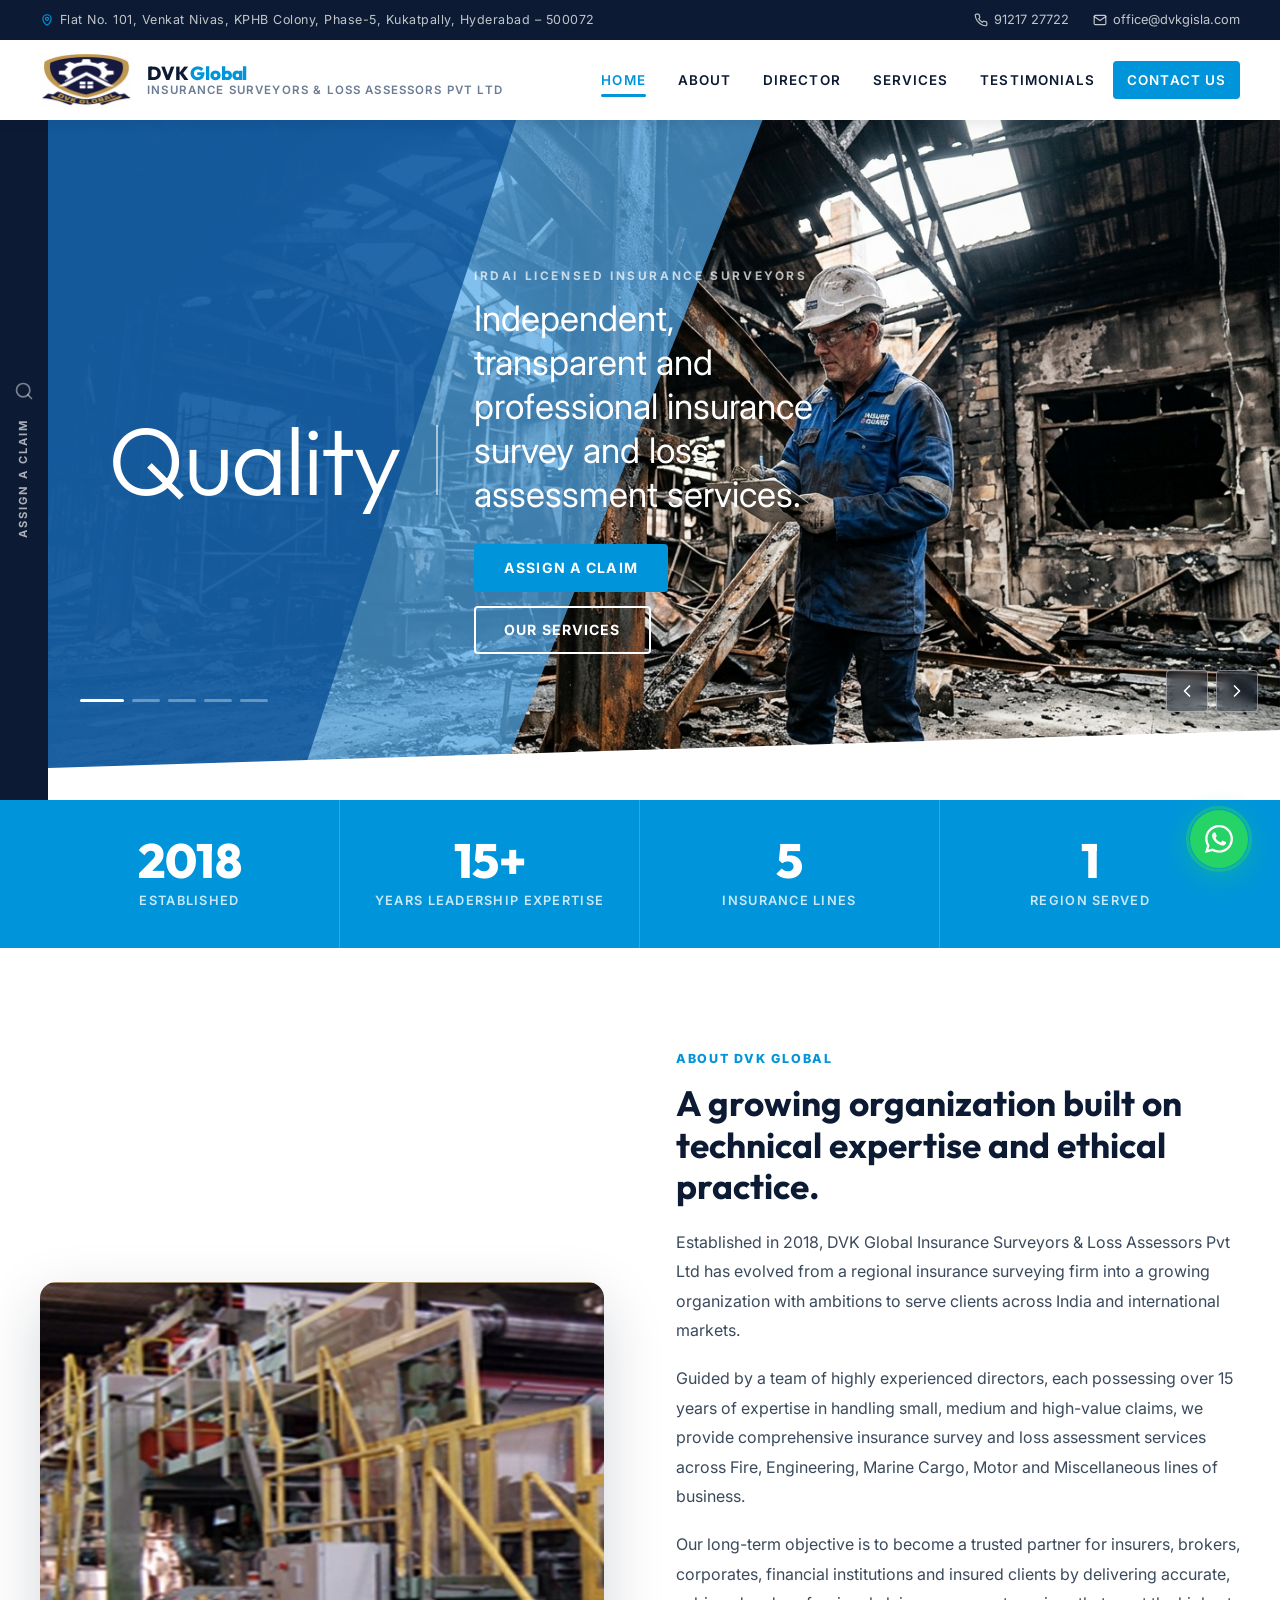
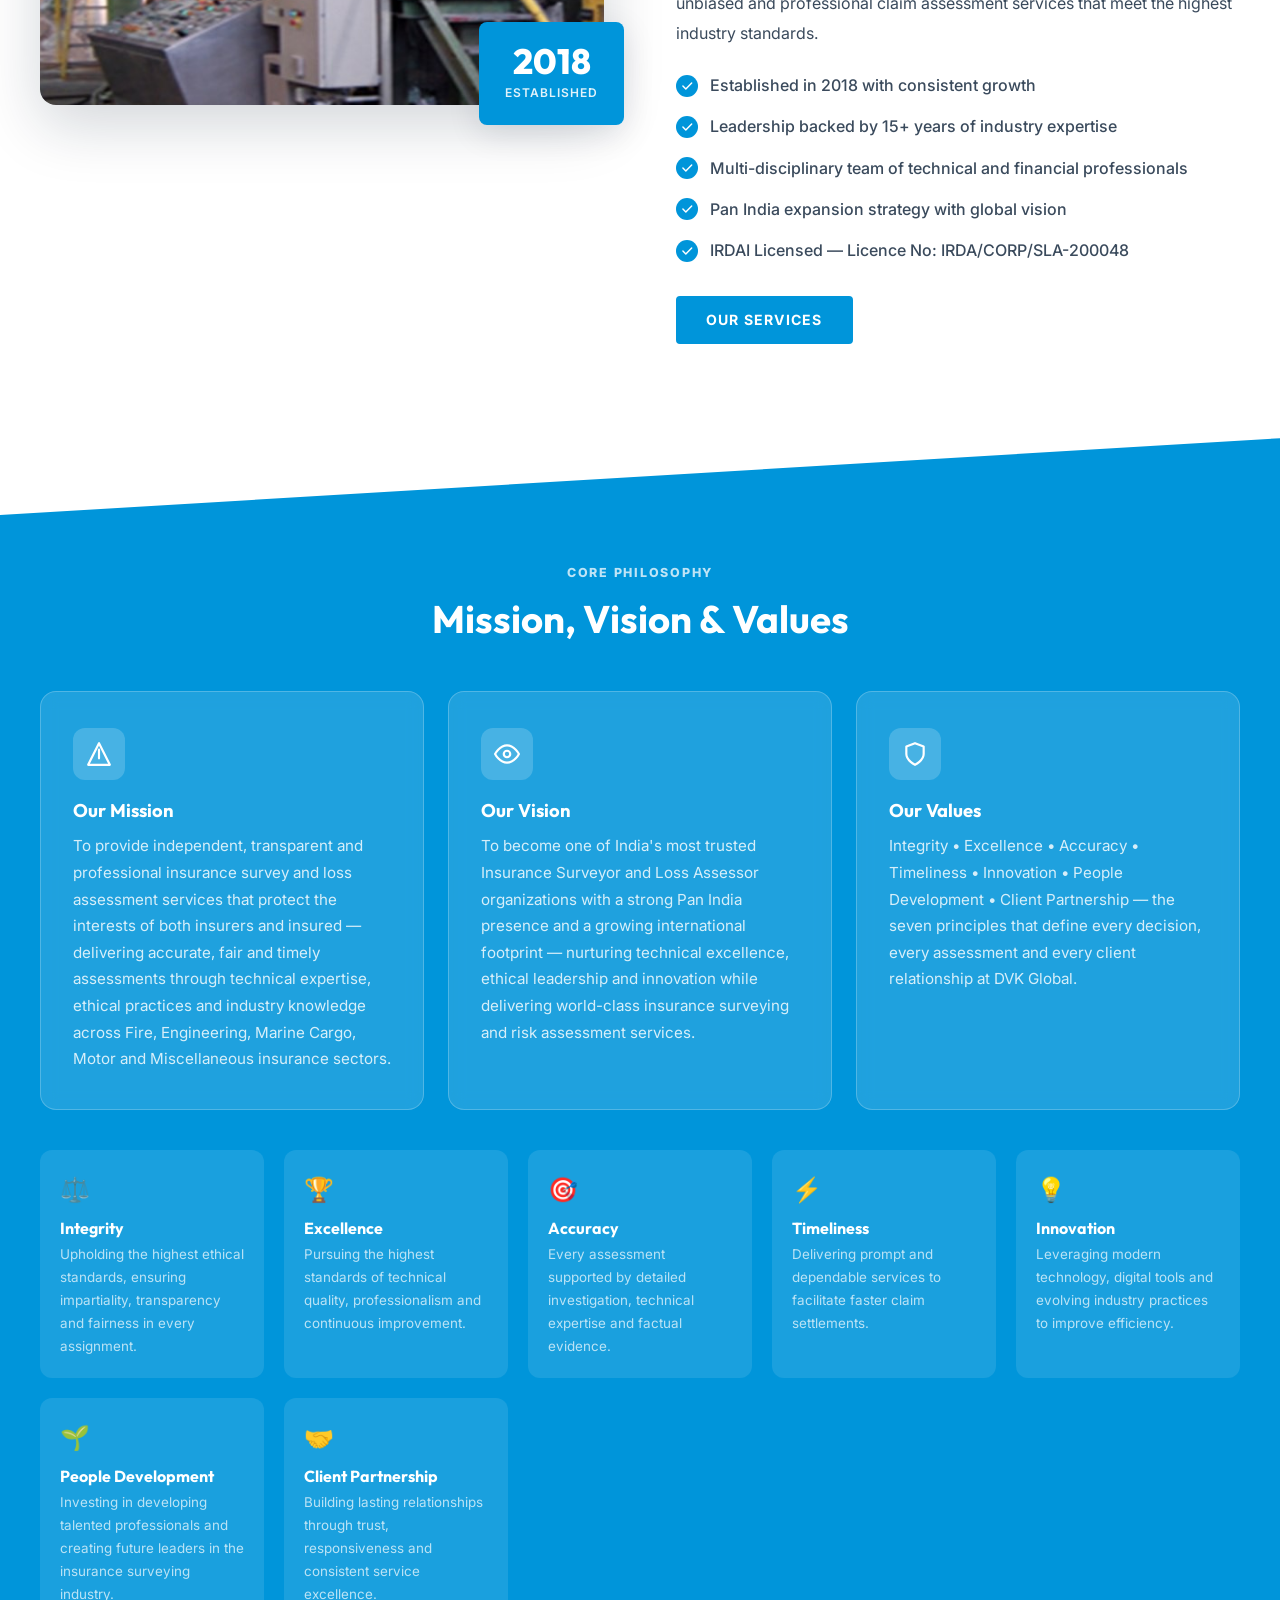
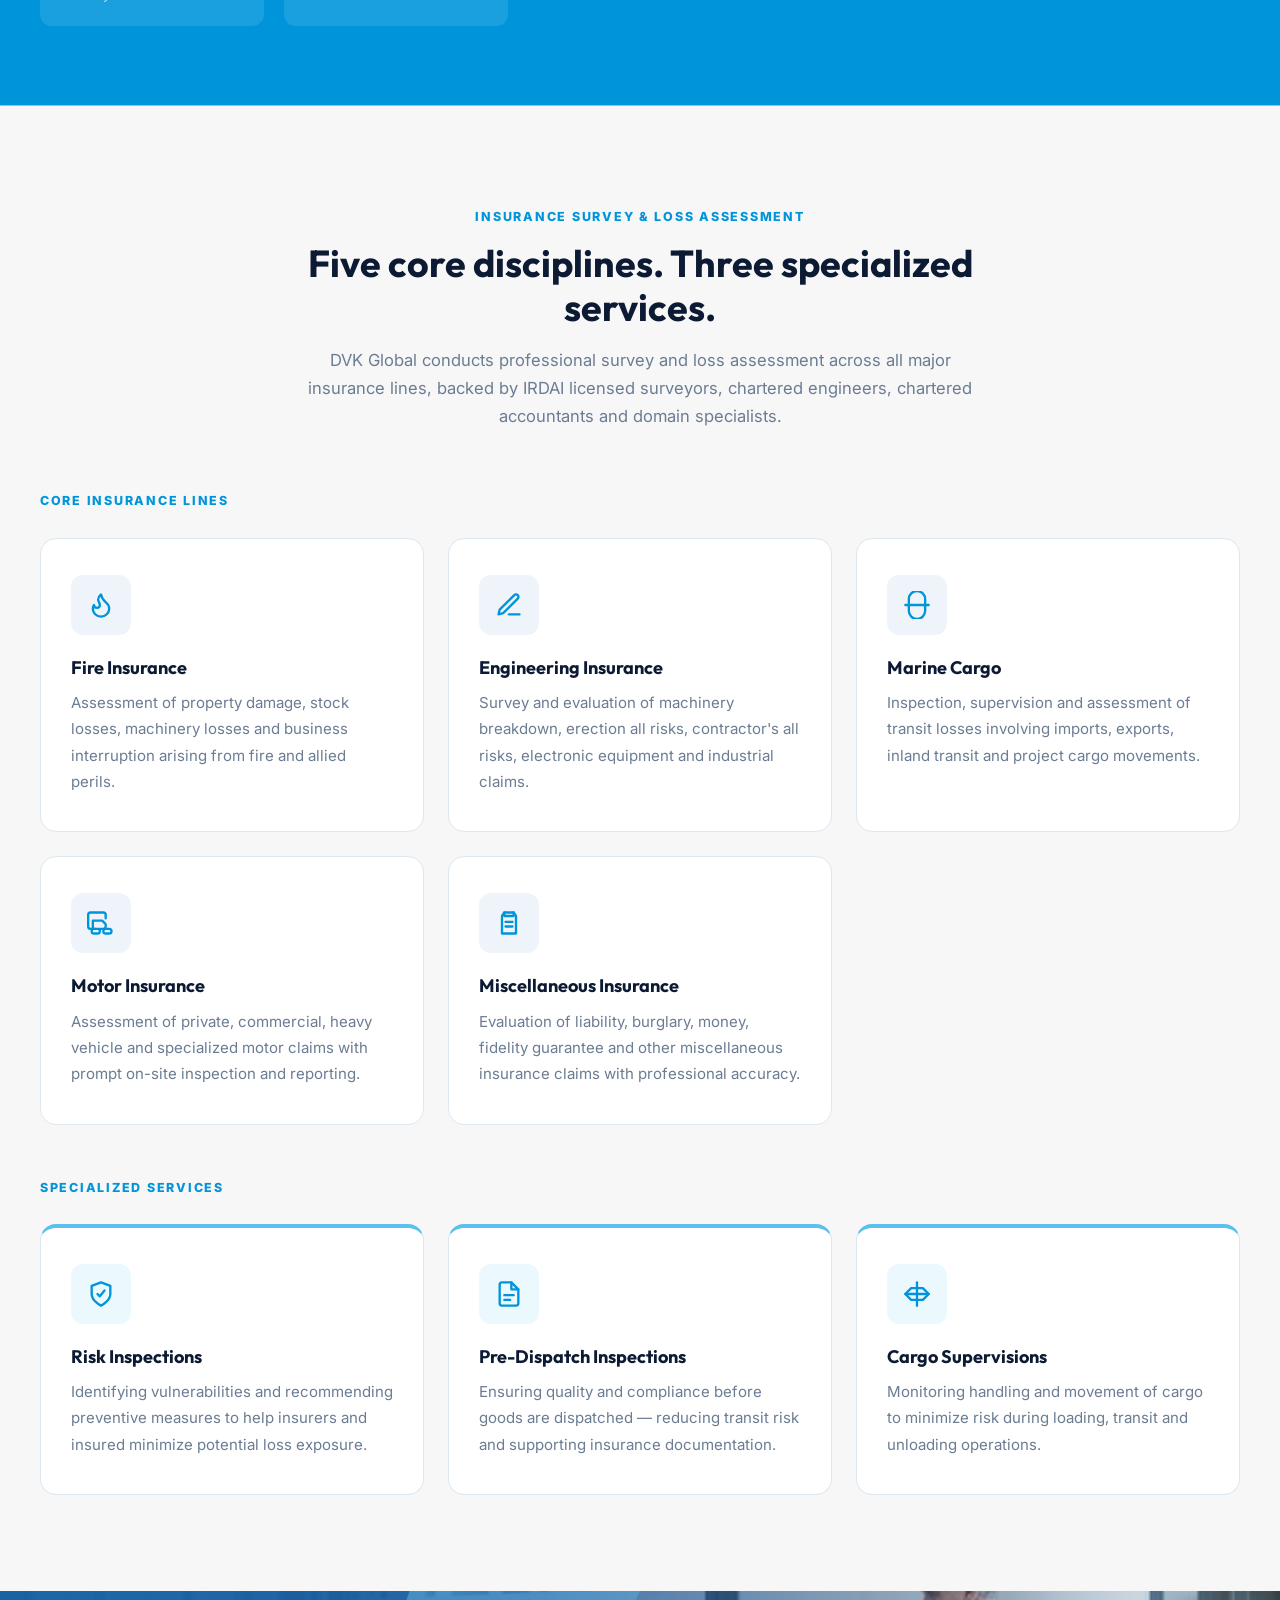
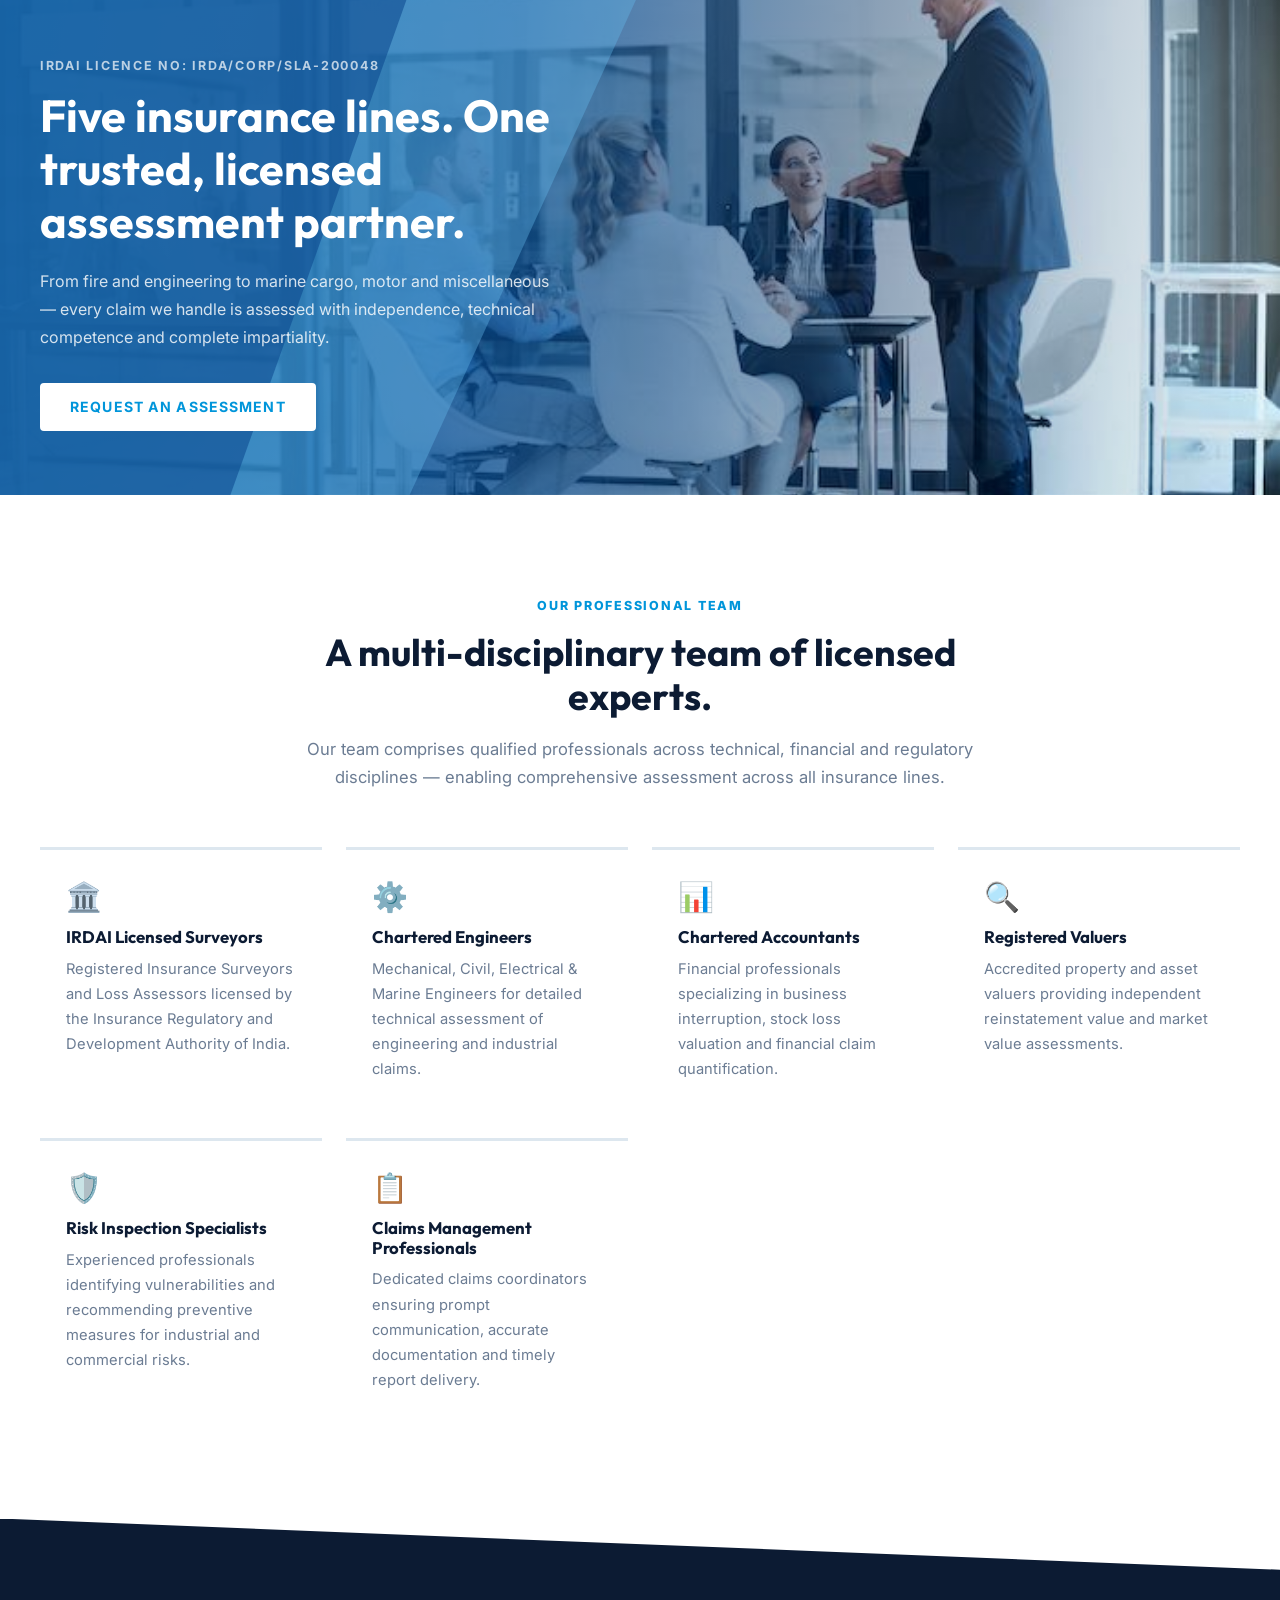
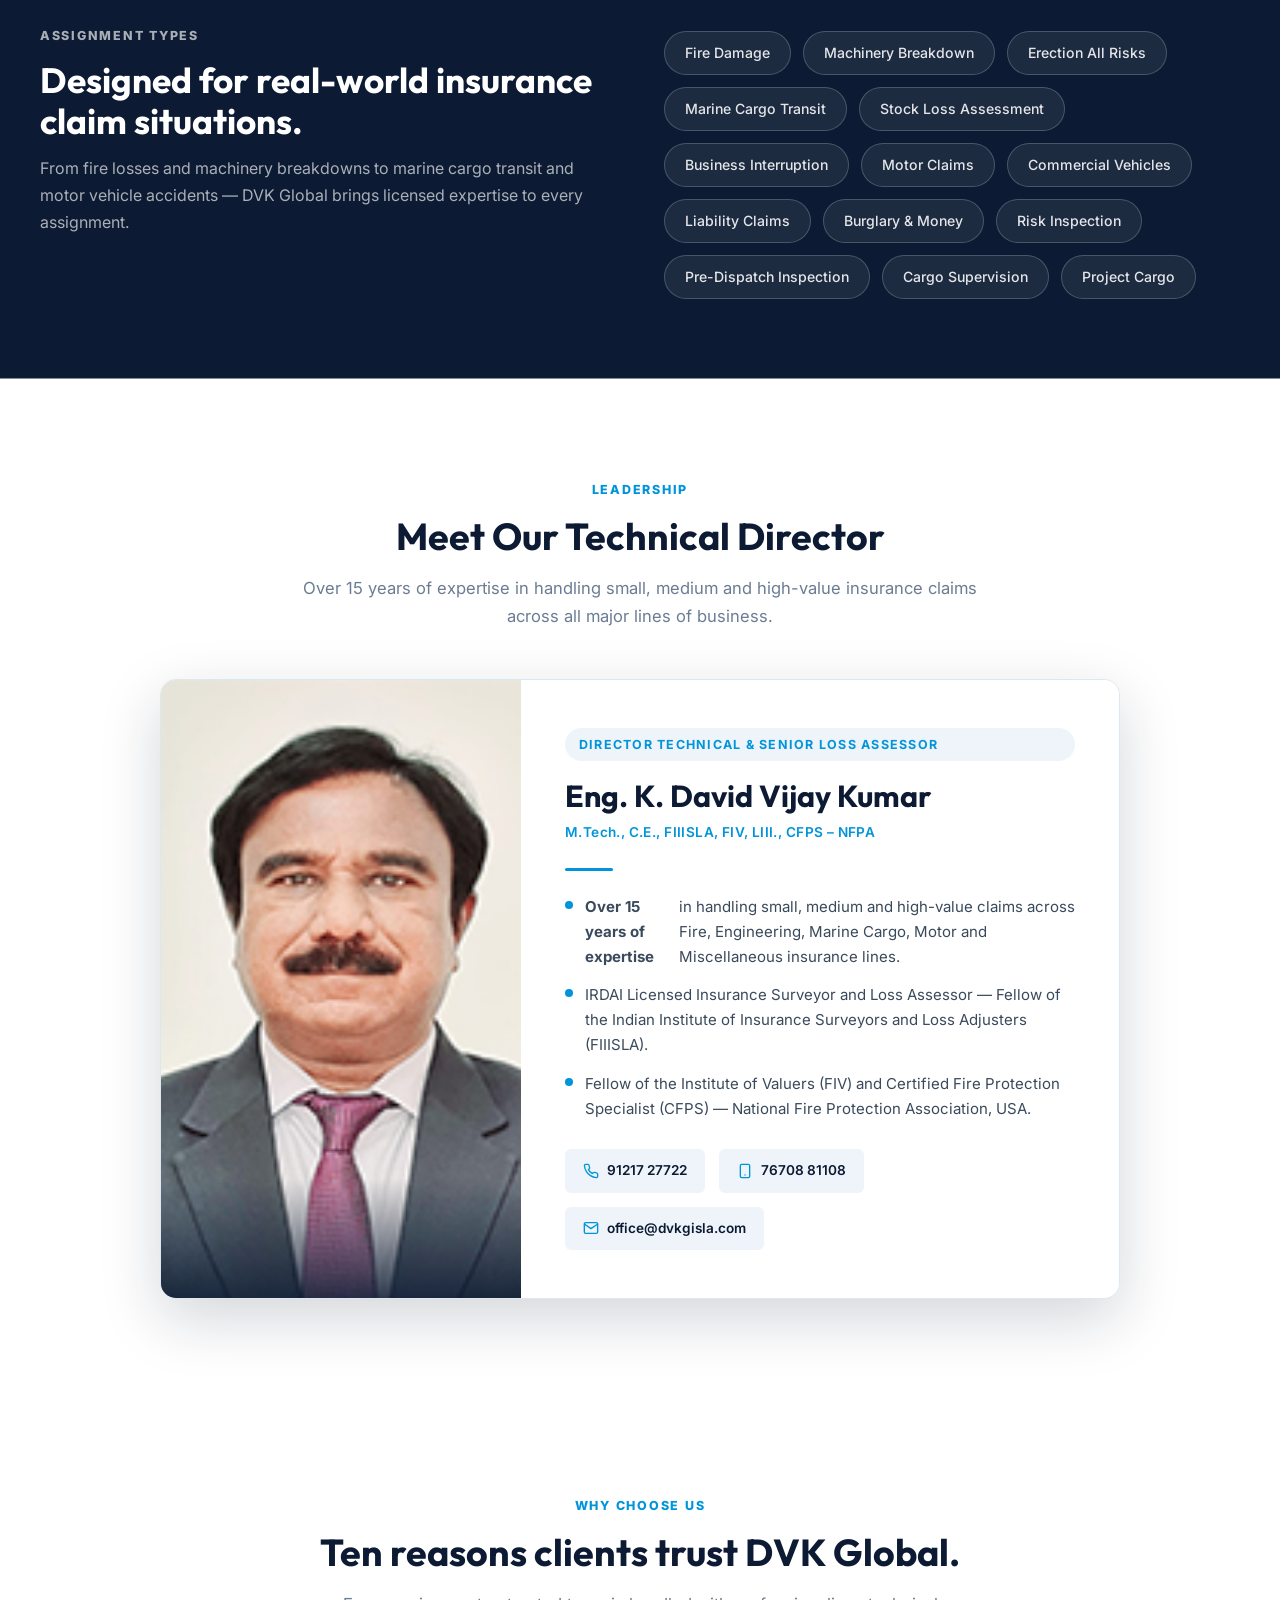
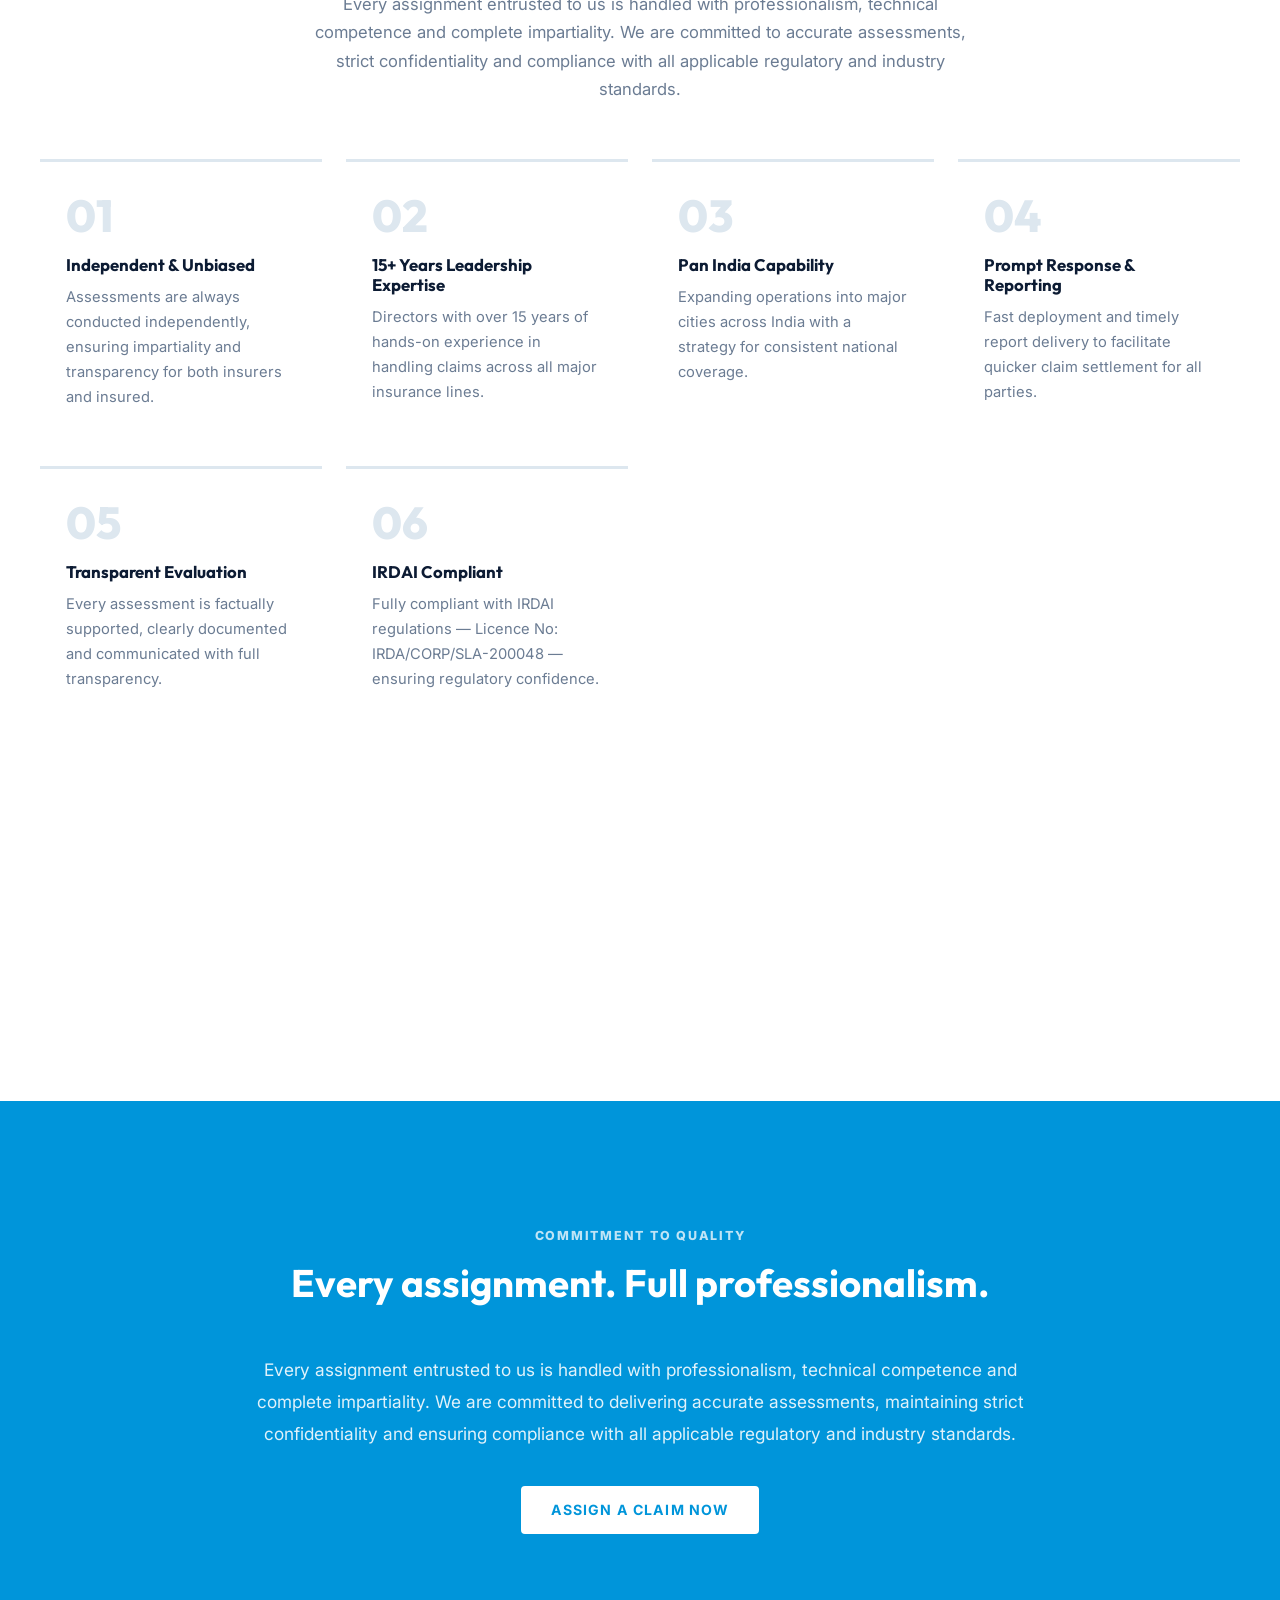
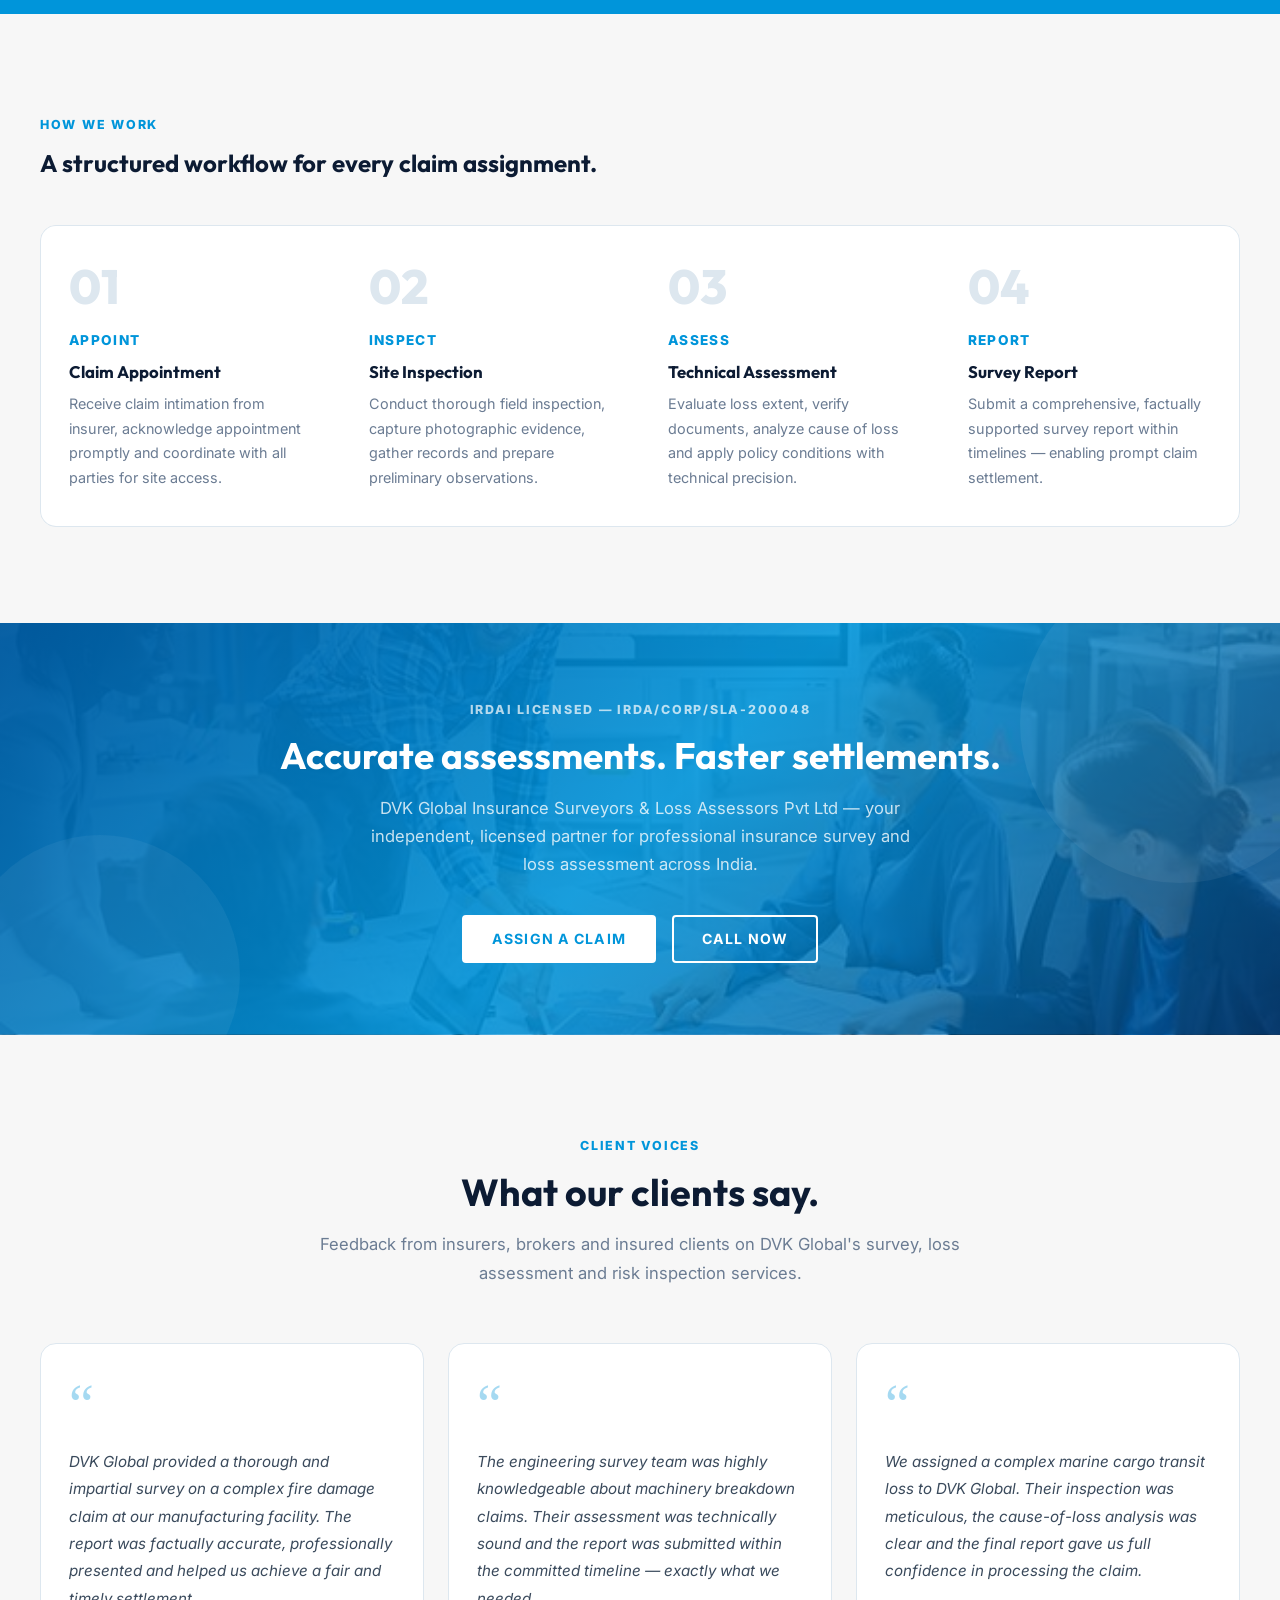
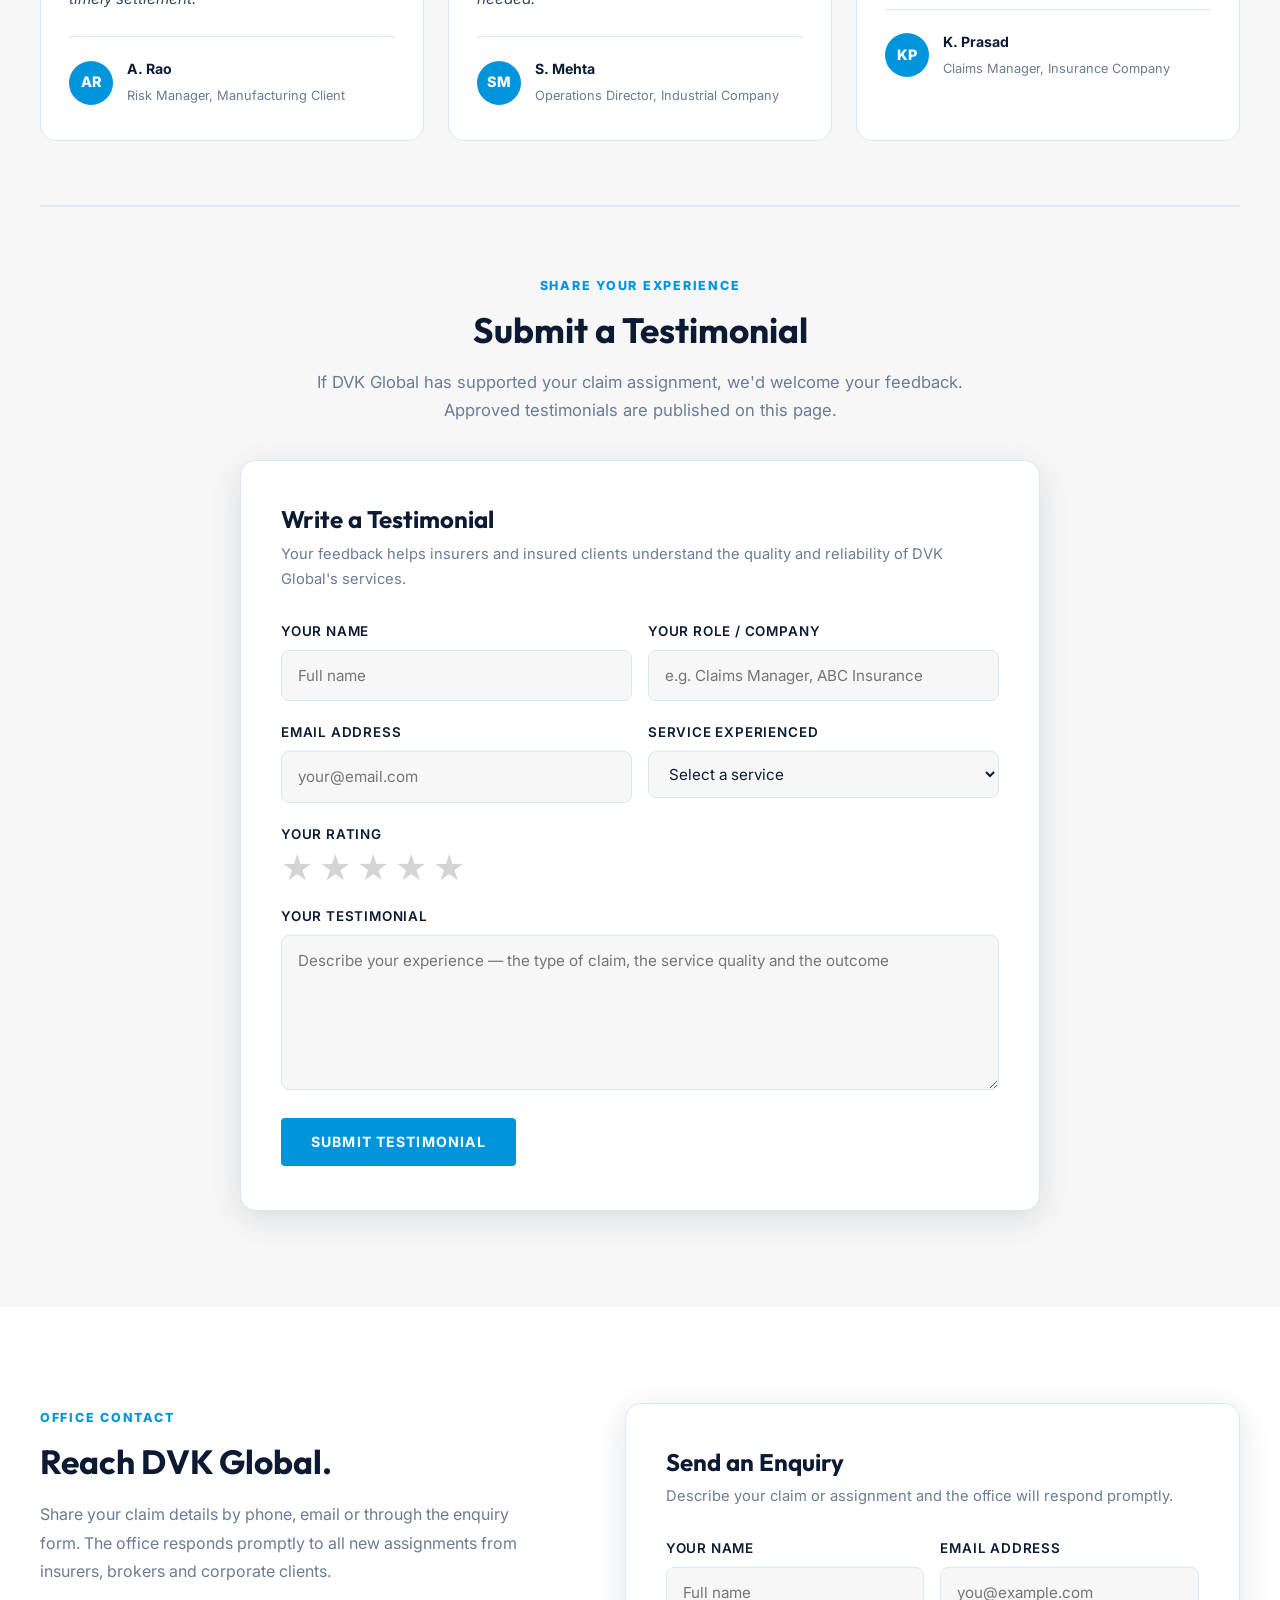
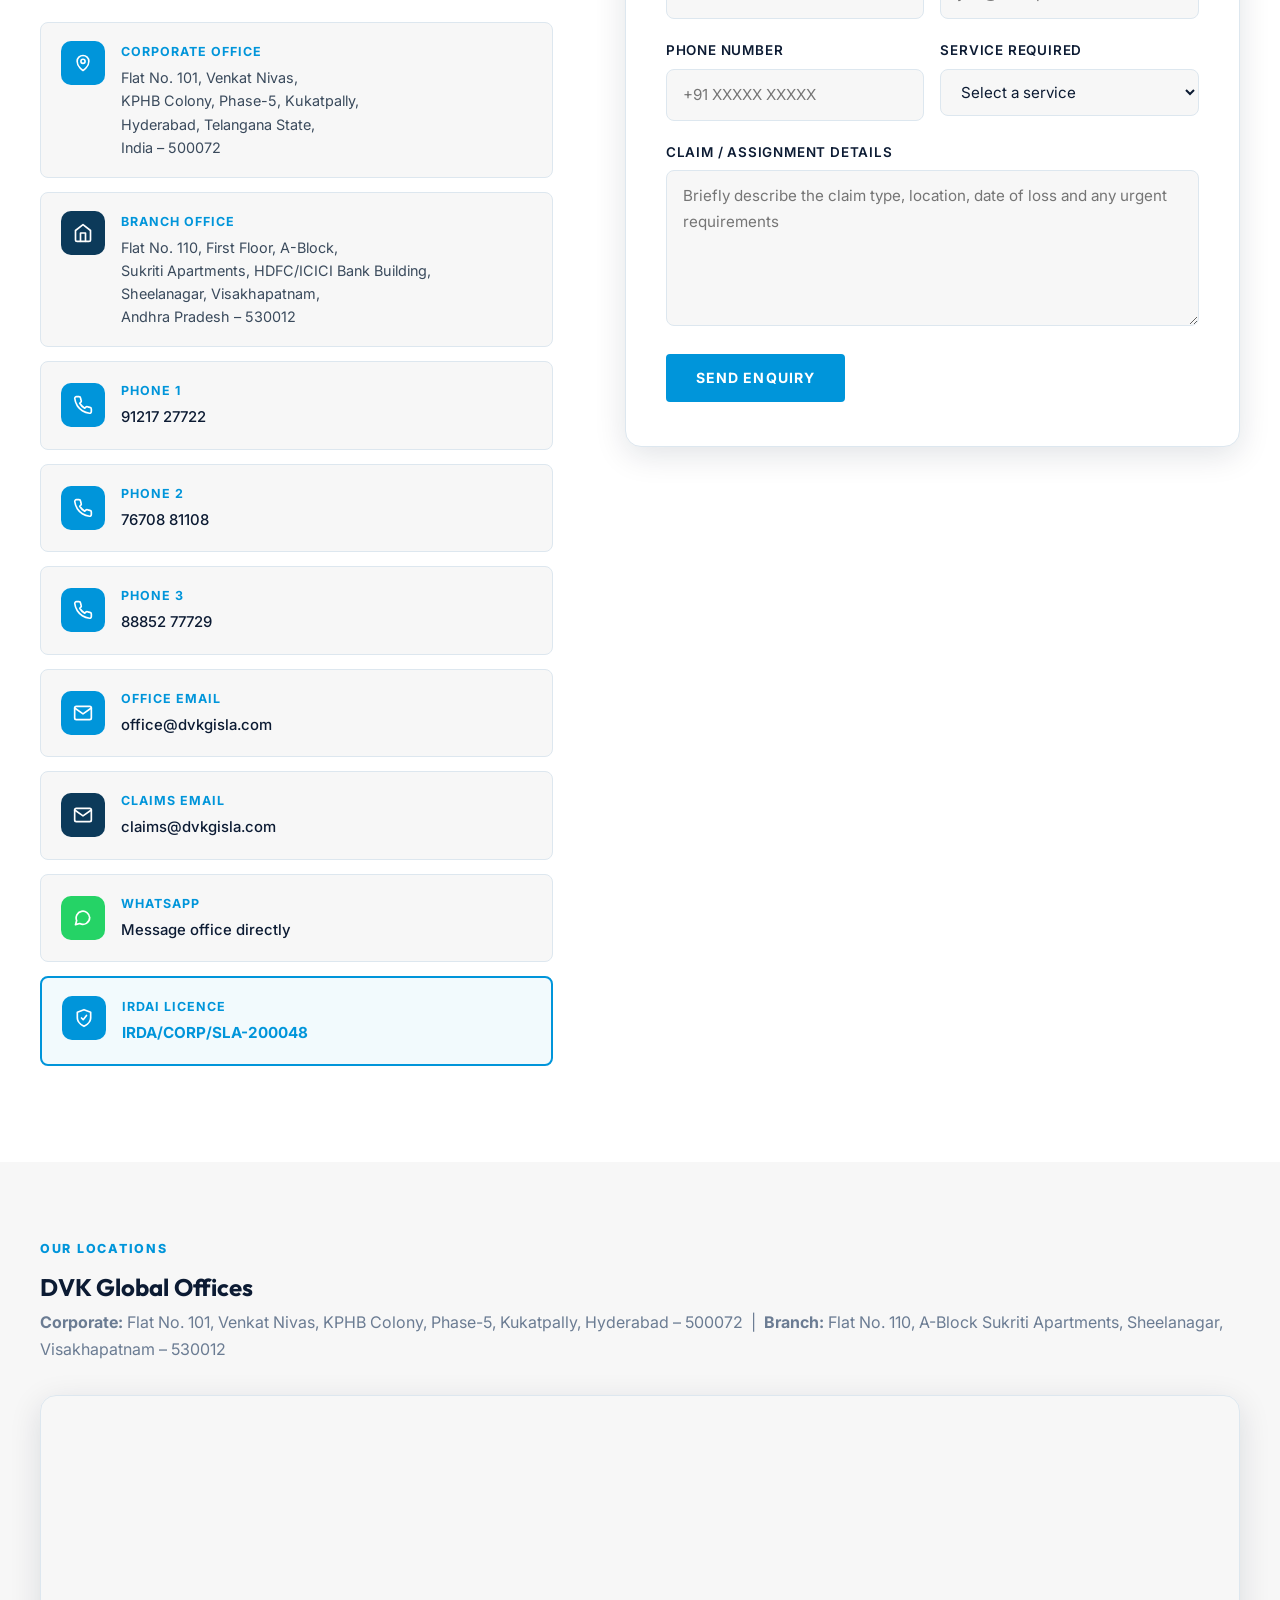
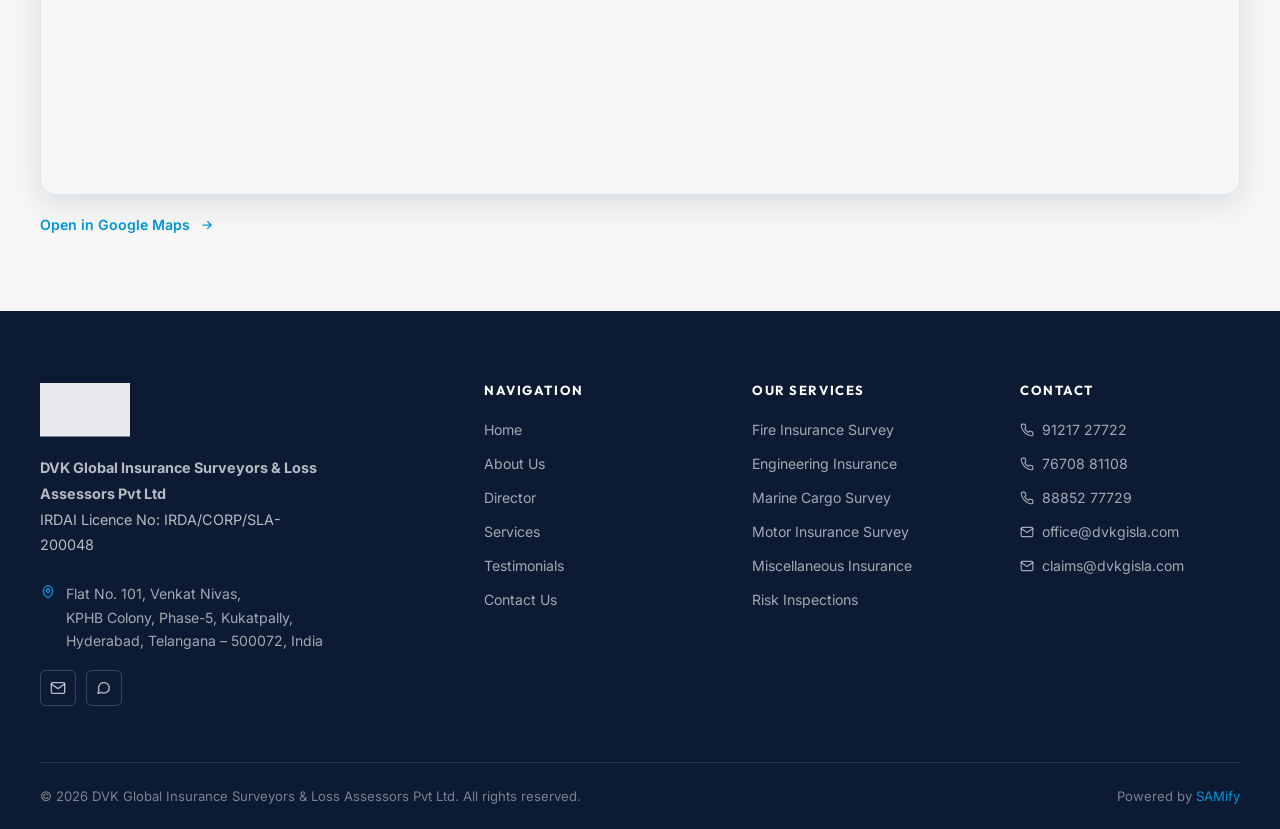
==== index.html @ 4d46db7d "Changed dummy values with original details" ====
<!DOCTYPE html>
<html lang="en">
<head>
    <meta charset="UTF-8">
    <meta name="viewport" content="width=device-width, initial-scale=1.0">
    <meta name="description" content="DVK Global Insurance Surveyors &amp; Loss Assessors Pvt Ltd — IRDAI licensed insurance survey and loss assessment services across Fire, Engineering, Marine Cargo, Motor and Miscellaneous insurance lines. Established 2018. Pan India presence.">
    <meta property="og:title" content="DVK Global Insurance Surveyors &amp; Loss Assessors Pvt Ltd">
    <meta property="og:description" content="Independent, transparent and professional insurance survey and loss assessment services. IRDAI Licence No: IRDA/CORP/SLA-200048.">
    <meta property="og:type" content="website">
    <title>DVK Global | Insurance Surveyors &amp; Loss Assessors Pvt Ltd</title>
    <link rel="icon" href="assets/images/logo.png">
    <link rel="stylesheet" href="css/styles.css">
</head>
<body>

<!-- ═══════════════════════════════════════════════════════════
     HEADER
═══════════════════════════════════════════════════════════ -->
<header class="site-header" id="siteHeader">
    <div class="utility-bar">
        <div class="container utility-inner">
            <div class="utility-left">
                <svg viewBox="0 0 24 24"><path d="M12 21s7-4.35 7-11a7 7 0 1 0-14 0c0 6.65 7 11 7 11Z"/><circle cx="12" cy="10" r="2.5"/></svg>
                Flat No. 101, Venkat Nivas, KPHB Colony, Phase-5, Kukatpally, Hyderabad &ndash; 500072
            </div>
            <div class="utility-links">
                <a href="tel:+919121727722">
                    <svg viewBox="0 0 24 24"><path d="M22 16.92v3a2 2 0 0 1-2.18 2 19.86 19.86 0 0 1-8.63-3.07 19.5 19.5 0 0 1-6-6A19.86 19.86 0 0 1 2.12 4.18 2 2 0 0 1 4.11 2h3a2 2 0 0 1 2 1.72 12.84 12.84 0 0 0 .7 2.81 2 2 0 0 1-.45 2.11L8.09 9.91a16 16 0 0 0 6 6l1.27-1.27a2 2 0 0 1 2.11-.45 12.84 12.84 0 0 0 2.81.7A2 2 0 0 1 22 16.92Z"/></svg>
                    91217 27722
                </a>
                <a href="mailto:office@dvkgisla.com">
                    <svg viewBox="0 0 24 24"><path d="M4 4h16a2 2 0 0 1 2 2v12a2 2 0 0 1-2 2H4a2 2 0 0 1-2-2V6a2 2 0 0 1 2-2Z"/><path d="m22 6-10 7L2 6"/></svg>
                    office@dvkgisla.com
                </a>
            </div>
        </div>
    </div>

    <div class="container nav-bar">
        <a class="brand" href="index.html" aria-label="DVK Global home">
            <img class="brand-logo" src="assets/images/logo.png" alt="DVK Global logo">
            <div class="brand-text">
                <span class="brand-name">DVK <span>Global</span></span>
                <span class="brand-tagline">Insurance Surveyors &amp; Loss Assessors Pvt Ltd</span>
            </div>
        </a>

        <button class="menu-toggle" id="menuToggle" type="button" aria-label="Open navigation" aria-expanded="false">
            <span></span><span></span><span></span>
        </button>

        <nav class="main-nav" id="mainNav" aria-label="Primary navigation">
            <a href="#home" data-nav="home">Home</a>
            <a href="#about" data-nav="about">About</a>
            <a href="#director" data-nav="director">Director</a>
            <a href="#services" data-nav="services">Services</a>
            <a href="#testimonials" data-nav="testimonials">Testimonials</a>
            <a href="#contact" data-nav="contact" class="nav-cta">Contact Us</a>
        </nav>
    </div>
</header>


<!-- ═══════════════════════════════════════════════════════════
     HERO SLIDESHOW — McLarens Style
═══════════════════════════════════════════════════════════ -->
<section id="home" class="home-hero" aria-label="DVK Global Insurance Surveyors">

    <div class="hero-side-strip">
        <svg class="hero-side-icon" viewBox="0 0 24 24" fill="none" stroke="currentColor" stroke-width="1.5">
            <path d="M11 19a8 8 0 1 0 0-16 8 8 0 0 0 0 16z"/><path d="m21 21-4.35-4.35"/>
        </svg>
        <a href="#contact" class="hero-side-text">Assign a Claim</a>
    </div>

    <!-- Slide 1: Quality — Fire Insurance Survey -->
    <div class="hero-slide is-active" style="background-image: url('assets/images/hero_fire_insurance.jpg');">
        <div class="hero-text-layout">
            <span class="hero-keyword">Quality</span>
            <div class="hero-vline"></div>
            <div class="hero-subtitle-block">
                <span class="hero-eyebrow">IRDAI Licensed Insurance Surveyors</span>
                <p class="hero-subtitle">Independent, transparent and professional insurance survey and loss assessment services.</p>
                <div class="hero-actions">
                    <a class="btn btn-primary" href="#contact">Assign a Claim</a>
                    <a class="btn btn-outline" href="#services">Our Services</a>
                </div>
            </div>
        </div>
    </div>

    <!-- Slide 2: Trusted — Marine Cargo Inspection -->
    <div class="hero-slide" style="background-image: url('assets/images/hero_marine_cargo.jpg');">
        <div class="hero-text-layout">
            <span class="hero-keyword">Trusted</span>
            <div class="hero-vline"></div>
            <div class="hero-subtitle-block">
                <span class="hero-eyebrow">Fire &amp; Engineering Insurance</span>
                <p class="hero-subtitle">Expert assessment of fire losses, machinery breakdown, erection all risks and industrial claims.</p>
                <div class="hero-actions">
                    <a class="btn btn-primary" href="#services">Explore Services</a>
                </div>
            </div>
        </div>
    </div>

    <!-- Slide 3: Expert — Engineering Machinery Survey -->
    <div class="hero-slide" style="background-image: url('assets/images/hero_engineering_survey.jpg');">
        <div class="hero-text-layout">
            <span class="hero-keyword">Expert</span>
            <div class="hero-vline"></div>
            <div class="hero-subtitle-block">
                <span class="hero-eyebrow">Marine Cargo &amp; Engineering</span>
                <p class="hero-subtitle">Technical expertise in marine cargo inspection, supervision and assessment of transit losses.</p>
                <div class="hero-actions">
                    <a class="btn btn-primary" href="#about">About DVK Global</a>
                </div>
            </div>
        </div>
    </div>

    <!-- Slide 4: Pan India — Motor Assessment -->
    <div class="hero-slide" style="background-image: url('assets/images/hero_motor_assessment.jpg');">
        <div class="hero-text-layout">
            <span class="hero-keyword">Pan India</span>
            <div class="hero-vline"></div>
            <div class="hero-subtitle-block">
                <span class="hero-eyebrow">Established 2018 — Growing Nationwide</span>
                <p class="hero-subtitle">Expanding operations across major Indian cities with a growing international footprint.</p>
                <div class="hero-actions">
                    <a class="btn btn-primary" href="#about">Our Story</a>
                    <a class="btn btn-outline" href="#contact">Contact Office</a>
                </div>
            </div>
        </div>
    </div>

    <!-- Slide 5: Integrity — Professional Survey Team -->
    <div class="hero-slide" style="background-image: url('assets/images/hero_professional_team.jpg');">
        <div class="hero-text-layout">
            <span class="hero-keyword">Integrity</span>
            <div class="hero-vline"></div>
            <div class="hero-subtitle-block">
                <span class="hero-eyebrow">IRDAI Licence No: IRDA/CORP/SLA-200048</span>
                <p class="hero-subtitle">Committed to accuracy, fairness and timely assessments through technical expertise and ethical practice.</p>
                <div class="hero-actions">
                    <a class="btn btn-primary" href="#director">Meet Our Director</a>
                </div>
            </div>
        </div>
    </div>

    <button class="hero-prev" id="heroPrev" type="button" aria-label="Previous slide">
        <svg viewBox="0 0 24 24"><path d="m15 18-6-6 6-6"/></svg>
    </button>
    <button class="hero-next" id="heroNext" type="button" aria-label="Next slide">
        <svg viewBox="0 0 24 24"><path d="m9 18 6-6-6-6"/></svg>
    </button>
    <div class="hero-dots" id="heroDots" aria-label="Slide controls"></div>
</section>


<!-- ═══════════════════════════════════════════════════════════
     STATS BAR
═══════════════════════════════════════════════════════════ -->
<div class="stats-bar" aria-label="DVK Global key figures">
    <div class="container stats-inner stagger-children">
        <div class="stat-item">
            <div class="stat-number" data-count="2018" data-suffix="">0</div>
            <div class="stat-label">Established</div>
        </div>
        <div class="stat-item">
            <div class="stat-number" data-count="15" data-suffix="+">0</div>
            <div class="stat-label">Years Leadership Expertise</div>
        </div>
        <div class="stat-item">
            <div class="stat-number" data-count="5" data-suffix="">0</div>
            <div class="stat-label">Insurance Lines</div>
        </div>
        <div class="stat-item">
            <div class="stat-number" data-count="1" data-suffix="">0</div>
            <div class="stat-label">Region Served</div>
        </div>
    </div>
</div>


<!-- ═══════════════════════════════════════════════════════════
     ABOUT SECTION
═══════════════════════════════════════════════════════════ -->
<section id="about" class="section scroll-reveal">
    <div class="container split-grid">
        <div class="split-img">
            <img src="assets/images/valuation-services.jpg" alt="DVK Global insurance survey professionals">
            <div class="img-badge">
                <span class="img-badge-num">2018</span>
                <span class="img-badge-label">Established</span>
            </div>
        </div>
        <div class="split-body">
            <span class="kicker">About DVK Global</span>
            <h2>A growing organization built on technical expertise and ethical practice.</h2>
            <p>Established in 2018, DVK Global Insurance Surveyors &amp; Loss Assessors Pvt Ltd has evolved from a regional insurance surveying firm into a growing organization with ambitions to serve clients across India and international markets.</p>
            <p>Guided by a team of highly experienced directors, each possessing over 15 years of expertise in handling small, medium and high-value claims, we provide comprehensive insurance survey and loss assessment services across Fire, Engineering, Marine Cargo, Motor and Miscellaneous lines of business.</p>
            <p>Our long-term objective is to become a trusted partner for insurers, brokers, corporates, financial institutions and insured clients by delivering accurate, unbiased and professional claim assessment services that meet the highest industry standards.</p>
            <ul class="check-list">
                <li>Established in 2018 with consistent growth</li>
                <li>Leadership backed by 15+ years of industry expertise</li>
                <li>Multi-disciplinary team of technical and financial professionals</li>
                <li>Pan India expansion strategy with global vision</li>
                <li>IRDAI Licensed — Licence No: IRDA/CORP/SLA-200048</li>
            </ul>
            <a class="btn btn-primary" href="#services">Our Services</a>
        </div>
    </div>
</section>


<!-- ═══════════════════════════════════════════════════════════
     MISSION / VISION / VALUES — Blue Angled Band
═══════════════════════════════════════════════════════════ -->
<section id="values" class="blue-band">
    <div class="container">
        <div style="text-align:center; margin-bottom:0;">
            <span class="kicker">Core Philosophy</span>
            <h2>Mission, Vision &amp; Values</h2>
        </div>
        <div class="values-grid stagger-children">
            <article class="glass-card">
                <div class="glass-card-icon">
                    <svg viewBox="0 0 24 24"><path d="M12 2L2 22h20L12 2z"/><path d="M12 8v8"/></svg>
                </div>
                <h3>Our Mission</h3>
                <p>To provide independent, transparent and professional insurance survey and loss assessment services that protect the interests of both insurers and insured — delivering accurate, fair and timely assessments through technical expertise, ethical practices and industry knowledge across Fire, Engineering, Marine Cargo, Motor and Miscellaneous insurance sectors.</p>
            </article>
            <article class="glass-card">
                <div class="glass-card-icon">
                    <svg viewBox="0 0 24 24"><path d="M1 12s4-8 11-8 11 8 11 8-4 8-11 8-11-8-11-8z"/><circle cx="12" cy="12" r="3"/></svg>
                </div>
                <h3>Our Vision</h3>
                <p>To become one of India's most trusted Insurance Surveyor and Loss Assessor organizations with a strong Pan India presence and a growing international footprint — nurturing technical excellence, ethical leadership and innovation while delivering world-class insurance surveying and risk assessment services.</p>
            </article>
            <article class="glass-card">
                <div class="glass-card-icon">
                    <svg viewBox="0 0 24 24"><path d="M12 22s8-4 8-10V5l-8-3-8 3v7c0 6 8 10 8 10Z"/></svg>
                </div>
                <h3>Our Values</h3>
                <p>Integrity &bull; Excellence &bull; Accuracy &bull; Timeliness &bull; Innovation &bull; People Development &bull; Client Partnership — the seven principles that define every decision, every assessment and every client relationship at DVK Global.</p>
            </article>
        </div>

        <!-- 7 Values Detail Grid -->
        <div style="display:grid; grid-template-columns: repeat(auto-fit, minmax(220px, 1fr)); gap:20px; margin-top:40px;">
            <div style="background:rgba(255,255,255,0.10); border-radius:12px; padding:20px;">
                <div style="font-size:1.5rem; margin-bottom:8px;">⚖️</div>
                <h4 style="color:#fff; margin-bottom:6px; font-size:1rem;">Integrity</h4>
                <p style="font-size:0.84rem; color:rgba(255,255,255,0.70); margin:0;">Upholding the highest ethical standards, ensuring impartiality, transparency and fairness in every assignment.</p>
            </div>
            <div style="background:rgba(255,255,255,0.10); border-radius:12px; padding:20px;">
                <div style="font-size:1.5rem; margin-bottom:8px;">🏆</div>
                <h4 style="color:#fff; margin-bottom:6px; font-size:1rem;">Excellence</h4>
                <p style="font-size:0.84rem; color:rgba(255,255,255,0.70); margin:0;">Pursuing the highest standards of technical quality, professionalism and continuous improvement.</p>
            </div>
            <div style="background:rgba(255,255,255,0.10); border-radius:12px; padding:20px;">
                <div style="font-size:1.5rem; margin-bottom:8px;">🎯</div>
                <h4 style="color:#fff; margin-bottom:6px; font-size:1rem;">Accuracy</h4>
                <p style="font-size:0.84rem; color:rgba(255,255,255,0.70); margin:0;">Every assessment supported by detailed investigation, technical expertise and factual evidence.</p>
            </div>
            <div style="background:rgba(255,255,255,0.10); border-radius:12px; padding:20px;">
                <div style="font-size:1.5rem; margin-bottom:8px;">⚡</div>
                <h4 style="color:#fff; margin-bottom:6px; font-size:1rem;">Timeliness</h4>
                <p style="font-size:0.84rem; color:rgba(255,255,255,0.70); margin:0;">Delivering prompt and dependable services to facilitate faster claim settlements.</p>
            </div>
            <div style="background:rgba(255,255,255,0.10); border-radius:12px; padding:20px;">
                <div style="font-size:1.5rem; margin-bottom:8px;">💡</div>
                <h4 style="color:#fff; margin-bottom:6px; font-size:1rem;">Innovation</h4>
                <p style="font-size:0.84rem; color:rgba(255,255,255,0.70); margin:0;">Leveraging modern technology, digital tools and evolving industry practices to improve efficiency.</p>
            </div>
            <div style="background:rgba(255,255,255,0.10); border-radius:12px; padding:20px;">
                <div style="font-size:1.5rem; margin-bottom:8px;">🌱</div>
                <h4 style="color:#fff; margin-bottom:6px; font-size:1rem;">People Development</h4>
                <p style="font-size:0.84rem; color:rgba(255,255,255,0.70); margin:0;">Investing in developing talented professionals and creating future leaders in the insurance surveying industry.</p>
            </div>
            <div style="background:rgba(255,255,255,0.10); border-radius:12px; padding:20px;">
                <div style="font-size:1.5rem; margin-bottom:8px;">🤝</div>
                <h4 style="color:#fff; margin-bottom:6px; font-size:1rem;">Client Partnership</h4>
                <p style="font-size:0.84rem; color:rgba(255,255,255,0.70); margin:0;">Building lasting relationships through trust, responsiveness and consistent service excellence.</p>
            </div>
        </div>
    </div>
</section>


<!-- ═══════════════════════════════════════════════════════════
     SERVICES
═══════════════════════════════════════════════════════════ -->
<section id="services" class="section services-section scroll-reveal">
    <div class="container">
        <div class="section-head">
            <span class="kicker">Insurance Survey &amp; Loss Assessment</span>
            <h2>Five core disciplines. Three specialized services.</h2>
            <p>DVK Global conducts professional survey and loss assessment across all major insurance lines, backed by IRDAI licensed surveyors, chartered engineers, chartered accountants and domain specialists.</p>
        </div>

        <!-- Core 5 Lines -->
        <div style="margin-bottom:12px;">
            <span class="kicker" style="color:var(--blue);">Core Insurance Lines</span>
        </div>
        <div class="service-grid stagger-children" style="margin-bottom:48px;">
            <article class="service-card">
                <div class="service-icon">
                    <svg viewBox="0 0 24 24"><path d="M8.5 14.5A2.5 2.5 0 0 0 11 12c0-1.38-.5-2-1-3-1.072-2.143-.224-4.054 2-6 .5 2.5 2 4.9 4 6.5 2 1.6 3 3.5 3 5.5a7 7 0 1 1-14 0c0-1.153.433-2.294 1-3a2.5 2.5 0 0 0 2.5 2.5z"/></svg>
                </div>
                <h3>Fire Insurance</h3>
                <p>Assessment of property damage, stock losses, machinery losses and business interruption arising from fire and allied perils.</p>
            </article>
            <article class="service-card">
                <div class="service-icon">
                    <svg viewBox="0 0 24 24"><path d="M12 20h9"/><path d="M16.5 3.5a2.121 2.121 0 0 1 3 3L7 19l-4 1 1-4L16.5 3.5z"/></svg>
                </div>
                <h3>Engineering Insurance</h3>
                <p>Survey and evaluation of machinery breakdown, erection all risks, contractor's all risks, electronic equipment and industrial claims.</p>
            </article>
            <article class="service-card">
                <div class="service-icon">
                    <svg viewBox="0 0 24 24"><path d="M22 12H2"/><path d="M5 12V7a7 7 0 0 1 14 0v5"/><path d="M5 12v5a7 7 0 0 0 14 0v-5"/></svg>
                </div>
                <h3>Marine Cargo</h3>
                <p>Inspection, supervision and assessment of transit losses involving imports, exports, inland transit and project cargo movements.</p>
            </article>
            <article class="service-card">
                <div class="service-icon">
                    <svg viewBox="0 0 24 24"><path d="M5 17H3a2 2 0 0 1-2-2V5a2 2 0 0 1 2-2h11a2 2 0 0 1 2 2v3"/><path d="M9 21H6a2 2 0 0 1-2-2 2 2 0 0 1 2-2h3a2 2 0 0 1 2 2 2 2 0 0 1-2 2z"/><path d="M19 21h-3a2 2 0 0 1-2-2 2 2 0 0 1 2-2h3a2 2 0 0 1 2 2 2 2 0 0 1-2 2z"/><path d="M10 17h4a2 2 0 0 0 2-2v-2l-3-3H5v7h2"/></svg>
                </div>
                <h3>Motor Insurance</h3>
                <p>Assessment of private, commercial, heavy vehicle and specialized motor claims with prompt on-site inspection and reporting.</p>
            </article>
            <article class="service-card">
                <div class="service-icon">
                    <svg viewBox="0 0 24 24"><path d="M9 11h6"/><path d="M9 15h6"/><path d="M8 3h8l2 3v15H6V6l2-3Z"/><path d="M8 3v3h8V3"/></svg>
                </div>
                <h3>Miscellaneous Insurance</h3>
                <p>Evaluation of liability, burglary, money, fidelity guarantee and other miscellaneous insurance claims with professional accuracy.</p>
            </article>
        </div>

        <!-- Specialized Services -->
        <div style="margin-bottom:12px;">
            <span class="kicker" style="color:var(--blue);">Specialized Services</span>
        </div>
        <div style="display:grid; grid-template-columns: repeat(auto-fit, minmax(280px, 1fr)); gap:24px;">
            <article class="service-card" style="border-top:4px solid var(--blue-light, #5bc0eb);">
                <div class="service-icon" style="background:rgba(91,192,235,0.12);">
                    <svg viewBox="0 0 24 24"><path d="M12 22s8-4 8-10V5l-8-3-8 3v7c0 6 8 10 8 10Z"/><path d="m9 12 2 2 4-5"/></svg>
                </div>
                <h3>Risk Inspections</h3>
                <p>Identifying vulnerabilities and recommending preventive measures to help insurers and insured minimize potential loss exposure.</p>
            </article>
            <article class="service-card" style="border-top:4px solid var(--blue-light, #5bc0eb);">
                <div class="service-icon" style="background:rgba(91,192,235,0.12);">
                    <svg viewBox="0 0 24 24"><path d="M14 2H6a2 2 0 0 0-2 2v16a2 2 0 0 0 2 2h12a2 2 0 0 0 2-2V8Z"/><path d="M14 2v6h6"/><path d="M8 13h8"/><path d="M8 17h5"/></svg>
                </div>
                <h3>Pre-Dispatch Inspections</h3>
                <p>Ensuring quality and compliance before goods are dispatched — reducing transit risk and supporting insurance documentation.</p>
            </article>
            <article class="service-card" style="border-top:4px solid var(--blue-light, #5bc0eb);">
                <div class="service-icon" style="background:rgba(91,192,235,0.12);">
                    <svg viewBox="0 0 24 24"><path d="M22 12H2"/><path d="M12 2v20"/><path d="M17 7H7l-5 5 5 5h10l5-5-5-5z"/></svg>
                </div>
                <h3>Cargo Supervisions</h3>
                <p>Monitoring handling and movement of cargo to minimize risk during loading, transit and unloading operations.</p>
            </article>
        </div>
    </div>
</section>


<!-- ═══════════════════════════════════════════════════════════
     SERVICE BACKGROUND BANNER
═══════════════════════════════════════════════════════════ -->
<div style="
    position: relative;
    width: 100%;
    min-height: 320px;
    background-image:
        linear-gradient(100deg, rgba(0,110,180,0.90) 0%, rgba(10,80,150,0.78) 38%, rgba(0,40,90,0.40) 65%, transparent 100%),
        url('assets/images/slide_business_meeting.png');
    background-size: cover;
    background-position: center;
    display: flex;
    align-items: center;
    overflow: hidden;
" aria-label="DVK Global service coverage">
    <div style="position:absolute;inset:0;background:rgba(100,185,235,0.38);clip-path:polygon(0 0,50% 0,32% 100%,0 100%);pointer-events:none;"></div>
    <div style="position:absolute;inset:0;background:rgba(10,70,140,0.55);clip-path:polygon(0 0,32% 0,18% 100%,0 100%);pointer-events:none;"></div>
    <div class="container" style="position:relative;z-index:2;padding:64px 0;">
        <span style="display:block;color:rgba(255,255,255,0.70);font-size:0.78rem;font-weight:700;text-transform:uppercase;letter-spacing:0.14em;margin-bottom:14px;">IRDAI Licence No: IRDA/CORP/SLA-200048</span>
        <h2 style="color:#fff;font-size:clamp(1.8rem,3.5vw,2.8rem);max-width:560px;margin-bottom:18px;">Five insurance lines. One trusted, licensed assessment partner.</h2>
        <p style="color:rgba(255,255,255,0.82);max-width:520px;font-size:1rem;line-height:1.75;margin-bottom:32px;">From fire and engineering to marine cargo, motor and miscellaneous — every claim we handle is assessed with independence, technical competence and complete impartiality.</p>
        <a class="btn btn-white" href="#contact">Request an Assessment</a>
    </div>
</div>


<!-- ═══════════════════════════════════════════════════════════
     PROFESSIONAL TEAM SECTION
═══════════════════════════════════════════════════════════ -->
<section class="section scroll-reveal">
    <div class="container">
        <div class="section-head">
            <span class="kicker">Our Professional Team</span>
            <h2>A multi-disciplinary team of licensed experts.</h2>
            <p>Our team comprises qualified professionals across technical, financial and regulatory disciplines — enabling comprehensive assessment across all insurance lines.</p>
        </div>
        <div style="display:grid; grid-template-columns: repeat(auto-fit, minmax(260px, 1fr)); gap:24px; margin-top:8px;">
            <div class="why-card">
                <div class="why-num" style="font-size:1.8rem;">🏛️</div>
                <h3>IRDAI Licensed Surveyors</h3>
                <p>Registered Insurance Surveyors and Loss Assessors licensed by the Insurance Regulatory and Development Authority of India.</p>
            </div>
            <div class="why-card">
                <div class="why-num" style="font-size:1.8rem;">⚙️</div>
                <h3>Chartered Engineers</h3>
                <p>Mechanical, Civil, Electrical &amp; Marine Engineers for detailed technical assessment of engineering and industrial claims.</p>
            </div>
            <div class="why-card">
                <div class="why-num" style="font-size:1.8rem;">📊</div>
                <h3>Chartered Accountants</h3>
                <p>Financial professionals specializing in business interruption, stock loss valuation and financial claim quantification.</p>
            </div>
            <div class="why-card">
                <div class="why-num" style="font-size:1.8rem;">🔍</div>
                <h3>Registered Valuers</h3>
                <p>Accredited property and asset valuers providing independent reinstatement value and market value assessments.</p>
            </div>
            <div class="why-card">
                <div class="why-num" style="font-size:1.8rem;">🛡️</div>
                <h3>Risk Inspection Specialists</h3>
                <p>Experienced professionals identifying vulnerabilities and recommending preventive measures for industrial and commercial risks.</p>
            </div>
            <div class="why-card">
                <div class="why-num" style="font-size:1.8rem;">📋</div>
                <h3>Claims Management Professionals</h3>
                <p>Dedicated claims coordinators ensuring prompt communication, accurate documentation and timely report delivery.</p>
            </div>
        </div>
    </div>
</section>


<!-- ═══════════════════════════════════════════════════════════
     INDUSTRIES / ASSIGNMENTS — Dark Navy Band
═══════════════════════════════════════════════════════════ -->
<section id="industries" class="industries-section">
    <div class="container">
        <div class="split-grid" style="gap:48px;">
            <div>
                <span class="kicker">Assignment Types</span>
                <h2>Designed for real-world insurance claim situations.</h2>
                <p class="sub-text">From fire losses and machinery breakdowns to marine cargo transit and motor vehicle accidents — DVK Global brings licensed expertise to every assignment.</p>
            </div>
            <div class="tag-cloud">
                <span>Fire Damage</span>
                <span>Machinery Breakdown</span>
                <span>Erection All Risks</span>
                <span>Marine Cargo Transit</span>
                <span>Stock Loss Assessment</span>
                <span>Business Interruption</span>
                <span>Motor Claims</span>
                <span>Commercial Vehicles</span>
                <span>Liability Claims</span>
                <span>Burglary &amp; Money</span>
                <span>Risk Inspection</span>
                <span>Pre-Dispatch Inspection</span>
                <span>Cargo Supervision</span>
                <span>Project Cargo</span>
            </div>
        </div>
    </div>
</section>


<!-- ═══════════════════════════════════════════════════════════
     DIRECTOR SECTION
═══════════════════════════════════════════════════════════ -->
<section id="director" class="section director-section scroll-reveal">
    <div class="container">
        <div class="section-head" style="margin-bottom:48px;">
            <span class="kicker">Leadership</span>
            <h2>Meet Our Technical Director</h2>
            <p>Over 15 years of expertise in handling small, medium and high-value insurance claims across all major lines of business.</p>
        </div>

        <div class="director-card">
            <div class="director-img">
                <img src="assets/images/director1.jpg" alt="Eng. K. David Vijay Kumar — Director Technical &amp; Senior Loss Adjuster">
                <div class="director-img-overlay"></div>
            </div>
            <div class="director-body">
                <span class="director-badge">Director Technical &amp; Senior Loss Assessor</span>
                <h3>Eng. K. David Vijay Kumar</h3>
                <p class="director-quals">M.Tech., C.E., FIIISLA, FIV, LIII., CFPS – NFPA</p>
                <div class="director-divider"></div>
                <ul class="director-bullets">
                    <li><strong>Over 15 years of expertise</strong> in handling small, medium and high-value claims across Fire, Engineering, Marine Cargo, Motor and Miscellaneous insurance lines.</li>
                    <li>IRDAI Licensed Insurance Surveyor and Loss Assessor — Fellow of the Indian Institute of Insurance Surveyors and Loss Adjusters (FIIISLA).</li>
                    <li>Fellow of the Institute of Valuers (FIV) and Certified Fire Protection Specialist (CFPS) — National Fire Protection Association, USA.</li>
                </ul>
                <div class="director-contacts">
                    <a href="tel:+919121727722" class="director-contact-link">
                        <svg viewBox="0 0 24 24"><path d="M22 16.92v3a2 2 0 0 1-2.18 2 19.86 19.86 0 0 1-8.63-3.07 19.5 19.5 0 0 1-6-6A19.86 19.86 0 0 1 2.12 4.18 2 2 0 0 1 4.11 2h3a2 2 0 0 1 2 1.72 12.84 12.84 0 0 0 .7 2.81 2 2 0 0 1-.45 2.11L8.09 9.91a16 16 0 0 0 6 6l1.27-1.27a2 2 0 0 1 2.11-.45 12.84 12.84 0 0 0 2.81.7A2 2 0 0 1 22 16.92Z"/></svg>
                        91217 27722
                    </a>
                    <a href="tel:+917670881108" class="director-contact-link">
                        <svg viewBox="0 0 24 24"><rect x="5" y="2" width="14" height="20" rx="2" ry="2"/><line x1="12" y1="18" x2="12.01" y2="18"/></svg>
                        76708 81108
                    </a>
                    <a href="mailto:office@dvkgisla.com" class="director-contact-link">
                        <svg viewBox="0 0 24 24"><path d="M4 4h16a2 2 0 0 1 2 2v12a2 2 0 0 1-2 2H4a2 2 0 0 1-2-2V6a2 2 0 0 1 2-2Z"/><path d="m22 6-10 7L2 6"/></svg>
                        office@dvkgisla.com
                    </a>
                </div>
            </div>
        </div>
    </div>
</section>


<!-- ═══════════════════════════════════════════════════════════
     WHY CHOOSE DVK GLOBAL
═══════════════════════════════════════════════════════════ -->
<section id="why-choose-us" class="section scroll-reveal">
    <div class="container">
        <div class="section-head">
            <span class="kicker">Why Choose Us</span>
            <h2>Ten reasons clients trust DVK Global.</h2>
            <p>Every assignment entrusted to us is handled with professionalism, technical competence and complete impartiality. We are committed to accurate assessments, strict confidentiality and compliance with all applicable regulatory and industry standards.</p>
        </div>
        <div class="why-grid stagger-children" style="grid-template-columns: repeat(auto-fit, minmax(240px, 1fr));">
            <div class="why-card">
                <div class="why-num">01</div>
                <h3>Independent &amp; Unbiased</h3>
                <p>Assessments are always conducted independently, ensuring impartiality and transparency for both insurers and insured.</p>
            </div>
            <div class="why-card">
                <div class="why-num">02</div>
                <h3>15+ Years Leadership Expertise</h3>
                <p>Directors with over 15 years of hands-on experience in handling claims across all major insurance lines.</p>
            </div>
            <div class="why-card">
                <div class="why-num">03</div>
                <h3>Pan India Capability</h3>
                <p>Expanding operations into major cities across India with a strategy for consistent national coverage.</p>
            </div>
            <div class="why-card">
                <div class="why-num">04</div>
                <h3>Prompt Response &amp; Reporting</h3>
                <p>Fast deployment and timely report delivery to facilitate quicker claim settlement for all parties.</p>
            </div>
            <div class="why-card">
                <div class="why-num">05</div>
                <h3>Transparent Evaluation</h3>
                <p>Every assessment is factually supported, clearly documented and communicated with full transparency.</p>
            </div>
            <div class="why-card">
                <div class="why-num">06</div>
                <h3>IRDAI Compliant</h3>
                <p>Fully compliant with IRDAI regulations — Licence No: IRDA/CORP/SLA-200048 — ensuring regulatory confidence.</p>
            </div>
            <div class="why-card">
                <div class="why-num">07</div>
                <h3>Customer-Focused</h3>
                <p>A client-first approach at every stage — from initial appointment to final report and claim closure.</p>
            </div>
            <div class="why-card">
                <div class="why-num">08</div>
                <h3>Strong Technical Capabilities</h3>
                <p>Multi-disciplinary team of engineers, accountants, valuers and insurance professionals for comprehensive coverage.</p>
            </div>
            <div class="why-card">
                <div class="why-num">09</div>
                <h3>Reliable Communication</h3>
                <p>Consistent and clear communication throughout the entire claim process — no ambiguity, no delays in updates.</p>
            </div>
            <div class="why-card">
                <div class="why-num">10</div>
                <h3>Quality &amp; Integrity</h3>
                <p>An unwavering commitment to quality, ethical conduct and strict confidentiality in every assignment.</p>
            </div>
        </div>
    </div>
</section>


<!-- ═══════════════════════════════════════════════════════════
     COMMITMENT TO QUALITY
═══════════════════════════════════════════════════════════ -->
<section class="blue-band" style="clip-path:none; margin-top:0;">
    <div class="container">
        <div style="max-width:800px; margin:0 auto; text-align:center;">
            <span class="kicker">Commitment to Quality</span>
            <h2>Every assignment. Full professionalism.</h2>
            <p style="font-size:1.08rem; line-height:1.85; color:rgba(255,255,255,0.88); margin-bottom:0;">
                Every assignment entrusted to us is handled with professionalism, technical competence and complete impartiality. We are committed to delivering accurate assessments, maintaining strict confidentiality and ensuring compliance with all applicable regulatory and industry standards.
            </p>
            <div style="margin-top:36px;">
                <a class="btn btn-white" href="#contact">Assign a Claim Now</a>
            </div>
        </div>
    </div>
</section>


<!-- ═══════════════════════════════════════════════════════════
     PROCESS / HOW WE WORK
═══════════════════════════════════════════════════════════ -->
<section class="section process-section scroll-reveal">
    <div class="container">
        <div style="max-width:600px; margin-bottom:48px;">
            <span class="kicker">How We Work</span>
            <h2>A structured workflow for every claim assignment.</h2>
        </div>
        <div class="process-grid">
            <div class="process-step">
                <div class="step-number">01</div>
                <span class="step-label">Appoint</span>
                <h4>Claim Appointment</h4>
                <p>Receive claim intimation from insurer, acknowledge appointment promptly and coordinate with all parties for site access.</p>
            </div>
            <div class="process-step">
                <div class="step-number">02</div>
                <span class="step-label">Inspect</span>
                <h4>Site Inspection</h4>
                <p>Conduct thorough field inspection, capture photographic evidence, gather records and prepare preliminary observations.</p>
            </div>
            <div class="process-step">
                <div class="step-number">03</div>
                <span class="step-label">Assess</span>
                <h4>Technical Assessment</h4>
                <p>Evaluate loss extent, verify documents, analyze cause of loss and apply policy conditions with technical precision.</p>
            </div>
            <div class="process-step">
                <div class="step-number">04</div>
                <span class="step-label">Report</span>
                <h4>Survey Report</h4>
                <p>Submit a comprehensive, factually supported survey report within timelines — enabling prompt claim settlement.</p>
            </div>
        </div>
    </div>
</section>


<!-- ═══════════════════════════════════════════════════════════
     CTA STRIP
═══════════════════════════════════════════════════════════ -->
<section class="cta-strip" style="
    background-image:
        linear-gradient(135deg, rgba(0,90,160,0.96) 0%, rgba(0,149,218,0.88) 50%, rgba(0,60,120,0.75) 100%),
        url('assets/images/slide_team_planning.png');
    background-size: cover;
    background-position: center;
">
    <div class="container">
        <span class="kicker">IRDAI Licensed &mdash; IRDA/CORP/SLA-200048</span>
        <h2>Accurate assessments. Faster settlements.</h2>
        <p>DVK Global Insurance Surveyors &amp; Loss Assessors Pvt Ltd — your independent, licensed partner for professional insurance survey and loss assessment across India.</p>
        <div class="cta-actions">
            <a class="btn btn-white" href="#contact">Assign a Claim</a>
            <a class="btn btn-outline" href="tel:+919121727722">Call Now</a>
        </div>
    </div>
</section>


<!-- ═══════════════════════════════════════════════════════════
     TESTIMONIALS
═══════════════════════════════════════════════════════════ -->
<section id="testimonials" class="section testimonials-section scroll-reveal">
    <div class="container">
        <div class="section-head">
            <span class="kicker">Client Voices</span>
            <h2>What our clients say.</h2>
            <p>Feedback from insurers, brokers and insured clients on DVK Global's survey, loss assessment and risk inspection services.</p>
        </div>
        <div class="testimonial-grid stagger-children">
            <article class="testimonial-card">
                <span class="quote-icon">&ldquo;</span>
                <blockquote>DVK Global provided a thorough and impartial survey on a complex fire damage claim at our manufacturing facility. The report was factually accurate, professionally presented and helped us achieve a fair and timely settlement.</blockquote>
                <div class="testimonial-footer">
                    <div class="testimonial-avatar">AR</div>
                    <div class="testimonial-meta">
                        <strong>A. Rao</strong>
                        <span>Risk Manager, Manufacturing Client</span>
                    </div>
                </div>
            </article>
            <article class="testimonial-card">
                <span class="quote-icon">&ldquo;</span>
                <blockquote>The engineering survey team was highly knowledgeable about machinery breakdown claims. Their assessment was technically sound and the report was submitted within the committed timeline — exactly what we needed.</blockquote>
                <div class="testimonial-footer">
                    <div class="testimonial-avatar">SM</div>
                    <div class="testimonial-meta">
                        <strong>S. Mehta</strong>
                        <span>Operations Director, Industrial Company</span>
                    </div>
                </div>
            </article>
            <article class="testimonial-card">
                <span class="quote-icon">&ldquo;</span>
                <blockquote>We assigned a complex marine cargo transit loss to DVK Global. Their inspection was meticulous, the cause-of-loss analysis was clear and the final report gave us full confidence in processing the claim.</blockquote>
                <div class="testimonial-footer">
                    <div class="testimonial-avatar">KP</div>
                    <div class="testimonial-meta">
                        <strong>K. Prasad</strong>
                        <span>Claims Manager, Insurance Company</span>
                    </div>
                </div>
            </article>
        </div>

        <!-- TESTIMONIAL SUBMISSION FORM -->
        <div class="testimonial-form-wrap scroll-reveal" style="margin-top:64px;">
            <div class="section-head" style="margin-bottom:36px;">
                <span class="kicker">Share Your Experience</span>
                <h2>Submit a Testimonial</h2>
                <p>If DVK Global has supported your claim assignment, we'd welcome your feedback. Approved testimonials are published on this page.</p>
            </div>
            <div class="form-panel" style="max-width:800px; margin:0 auto;">
                <h3>Write a Testimonial</h3>
                <p class="form-sub">Your feedback helps insurers and insured clients understand the quality and reliability of DVK Global's services.</p>
                <form id="testimonialForm" novalidate>
                    <div class="form-row">
                        <div class="form-group">
                            <label for="tName">Your Name</label>
                            <input id="tName" name="name" type="text" placeholder="Full name" required>
                        </div>
                        <div class="form-group">
                            <label for="tRole">Your Role / Company</label>
                            <input id="tRole" name="role" type="text" placeholder="e.g. Claims Manager, ABC Insurance" required>
                        </div>
                    </div>
                    <div class="form-row">
                        <div class="form-group">
                            <label for="tEmail">Email Address</label>
                            <input id="tEmail" name="email" type="email" placeholder="your@email.com" required>
                        </div>
                        <div class="form-group">
                            <label for="tService">Service Experienced</label>
                            <select id="tService" name="service" required>
                                <option value="">Select a service</option>
                                <option>Fire Insurance Survey</option>
                                <option>Engineering Insurance Survey</option>
                                <option>Marine Cargo Survey</option>
                                <option>Motor Insurance Survey</option>
                                <option>Miscellaneous Insurance Survey</option>
                                <option>Risk Inspection</option>
                                <option>Pre-Dispatch Inspection</option>
                                <option>Cargo Supervision</option>
                            </select>
                        </div>
                    </div>
                    <div class="form-row">
                        <div class="form-group">
                            <label for="tRating">Your Rating</label>
                            <div class="star-rating" id="starRating" role="group" aria-label="Rating">
                                <button type="button" class="star" data-val="1" aria-label="1 star">&#9733;</button>
                                <button type="button" class="star" data-val="2" aria-label="2 stars">&#9733;</button>
                                <button type="button" class="star" data-val="3" aria-label="3 stars">&#9733;</button>
                                <button type="button" class="star" data-val="4" aria-label="4 stars">&#9733;</button>
                                <button type="button" class="star" data-val="5" aria-label="5 stars">&#9733;</button>
                            </div>
                            <input type="hidden" id="tRatingVal" name="rating" value="">
                        </div>
                    </div>
                    <div class="form-group">
                        <label for="tMessage">Your Testimonial</label>
                        <textarea id="tMessage" name="message" rows="5" placeholder="Describe your experience — the type of claim, the service quality and the outcome" required></textarea>
                    </div>
                    <div class="form-submit-row">
                        <button class="btn btn-primary" type="submit" id="testimonialSubmitBtn">Submit Testimonial</button>
                        <p class="form-note" id="testimonialNote" role="status"></p>
                    </div>
                </form>
            </div>
        </div>
    </div>
</section>


<!-- ═══════════════════════════════════════════════════════════
     CONTACT
═══════════════════════════════════════════════════════════ -->
<section id="contact" class="section contact-section scroll-reveal">
    <div class="container contact-grid">
        <div class="contact-info">
            <span class="kicker">Office Contact</span>
            <h2>Reach DVK Global.</h2>
            <p>Share your claim details by phone, email or through the enquiry form. The office responds promptly to all new assignments from insurers, brokers and corporate clients.</p>
            <div class="contact-cards">
                <!-- Corporate Address -->
                <div class="contact-address-card">
                    <div class="contact-card-icon">
                        <svg viewBox="0 0 24 24"><path d="M12 21s7-4.35 7-11a7 7 0 1 0-14 0c0 6.65 7 11 7 11Z"/><circle cx="12" cy="10" r="2.5"/></svg>
                    </div>
                    <div class="contact-card-body">
                        <strong>Corporate Office</strong>
                        <address>Flat No. 101, Venkat Nivas,<br>KPHB Colony, Phase-5, Kukatpally,<br>Hyderabad, Telangana State,<br>India &ndash; 500072</address>
                    </div>
                </div>
                <!-- Branch Address -->
                <div class="contact-address-card">
                    <div class="contact-card-icon" style="background: #0c3a5a;">
                        <svg viewBox="0 0 24 24"><path d="M3 9l9-7 9 7v11a2 2 0 0 1-2 2H5a2 2 0 0 1-2-2z"/><polyline points="9 22 9 12 15 12 15 22"/></svg>
                    </div>
                    <div class="contact-card-body">
                        <strong>Branch Office</strong>
                        <address>Flat No. 110, First Floor, A-Block,<br>Sukriti Apartments, HDFC/ICICI Bank Building,<br>Sheelanagar, Visakhapatnam,<br>Andhra Pradesh &ndash; 530012</address>
                    </div>
                </div>
                <a class="contact-card" href="tel:+919121727722">
                    <div class="contact-card-icon">
                        <svg viewBox="0 0 24 24"><path d="M22 16.92v3a2 2 0 0 1-2.18 2 19.86 19.86 0 0 1-8.63-3.07 19.5 19.5 0 0 1-6-6A19.86 19.86 0 0 1 2.12 4.18 2 2 0 0 1 4.11 2h3a2 2 0 0 1 2 1.72 12.84 12.84 0 0 0 .7 2.81 2 2 0 0 1-.45 2.11L8.09 9.91a16 16 0 0 0 6 6l1.27-1.27a2 2 0 0 1 2.11-.45 12.84 12.84 0 0 0 2.81.7A2 2 0 0 1 22 16.92Z"/></svg>
                    </div>
                    <div class="contact-card-body">
                        <strong>Phone 1</strong>
                        <span>91217 27722</span>
                    </div>
                </a>
                <a class="contact-card" href="tel:+917670881108">
                    <div class="contact-card-icon">
                        <svg viewBox="0 0 24 24"><path d="M22 16.92v3a2 2 0 0 1-2.18 2 19.86 19.86 0 0 1-8.63-3.07 19.5 19.5 0 0 1-6-6A19.86 19.86 0 0 1 2.12 4.18 2 2 0 0 1 4.11 2h3a2 2 0 0 1 2 1.72 12.84 12.84 0 0 0 .7 2.81 2 2 0 0 1-.45 2.11L8.09 9.91a16 16 0 0 0 6 6l1.27-1.27a2 2 0 0 1 2.11-.45 12.84 12.84 0 0 0 2.81.7A2 2 0 0 1 22 16.92Z"/></svg>
                    </div>
                    <div class="contact-card-body">
                        <strong>Phone 2</strong>
                        <span>76708 81108</span>
                    </div>
                </a>
                <a class="contact-card" href="tel:+918885277729">
                    <div class="contact-card-icon">
                        <svg viewBox="0 0 24 24"><path d="M22 16.92v3a2 2 0 0 1-2.18 2 19.86 19.86 0 0 1-8.63-3.07 19.5 19.5 0 0 1-6-6A19.86 19.86 0 0 1 2.12 4.18 2 2 0 0 1 4.11 2h3a2 2 0 0 1 2 1.72 12.84 12.84 0 0 0 .7 2.81 2 2 0 0 1-.45 2.11L8.09 9.91a16 16 0 0 0 6 6l1.27-1.27a2 2 0 0 1 2.11-.45 12.84 12.84 0 0 0 2.81.7A2 2 0 0 1 22 16.92Z"/></svg>
                    </div>
                    <div class="contact-card-body">
                        <strong>Phone 3</strong>
                        <span>88852 77729</span>
                    </div>
                </a>
                <a class="contact-card" href="mailto:office@dvkgisla.com">
                    <div class="contact-card-icon">
                        <svg viewBox="0 0 24 24"><path d="M4 4h16a2 2 0 0 1 2 2v12a2 2 0 0 1-2 2H4a2 2 0 0 1-2-2V6a2 2 0 0 1 2-2Z"/><path d="m22 6-10 7L2 6"/></svg>
                    </div>
                    <div class="contact-card-body">
                        <strong>Office Email</strong>
                        <span>office@dvkgisla.com</span>
                    </div>
                </a>
                <a class="contact-card" href="mailto:claims@dvkgisla.com">
                    <div class="contact-card-icon" style="background:#0c3a5a;">
                        <svg viewBox="0 0 24 24"><path d="M4 4h16a2 2 0 0 1 2 2v12a2 2 0 0 1-2 2H4a2 2 0 0 1-2-2V6a2 2 0 0 1 2-2Z"/><path d="m22 6-10 7L2 6"/></svg>
                    </div>
                    <div class="contact-card-body">
                        <strong>Claims Email</strong>
                        <span>claims@dvkgisla.com</span>
                    </div>
                </a>
                <a class="contact-card" href="https://wa.me/919121727722" target="_blank" rel="noreferrer">
                    <div class="contact-card-icon" style="background:#25d366;">
                        <svg viewBox="0 0 24 24"><path d="M20 11.5a8.1 8.1 0 0 1-11.91 7.13L3 20l1.4-4.94A8.11 8.11 0 1 1 20 11.5Z"/></svg>
                    </div>
                    <div class="contact-card-body">
                        <strong>WhatsApp</strong>
                        <span>Message office directly</span>
                    </div>
                </a>
                <!-- IRDAI Badge -->
                <div class="contact-address-card" style="border:2px solid var(--blue); background:rgba(0,149,218,0.05);">
                    <div class="contact-card-icon" style="background:var(--blue);">
                        <svg viewBox="0 0 24 24"><path d="M12 22s8-4 8-10V5l-8-3-8 3v7c0 6 8 10 8 10Z"/><path d="m9 12 2 2 4-5"/></svg>
                    </div>
                    <div class="contact-card-body">
                        <strong>IRDAI Licence</strong>
                        <address style="color:var(--blue); font-weight:700; font-size:0.95rem;">IRDA/CORP/SLA-200048</address>
                    </div>
                </div>
            </div>
        </div>

        <div class="form-panel">
            <h3>Send an Enquiry</h3>
            <p class="form-sub">Describe your claim or assignment and the office will respond promptly.</p>
            <form id="contactForm" novalidate>
                <div class="form-row">
                    <div class="form-group">
                        <label for="cName">Your Name</label>
                        <input id="cName" name="name" type="text" placeholder="Full name" required>
                    </div>
                    <div class="form-group">
                        <label for="cEmail">Email Address</label>
                        <input id="cEmail" name="email" type="email" placeholder="you@example.com" required>
                    </div>
                </div>
                <div class="form-row">
                    <div class="form-group">
                        <label for="cPhone">Phone Number</label>
                        <input id="cPhone" name="phone" type="tel" placeholder="+91 XXXXX XXXXX">
                    </div>
                    <div class="form-group">
                        <label for="cService">Service Required</label>
                        <select id="cService" name="service" required>
                            <option value="">Select a service</option>
                            <option>Fire Insurance Survey</option>
                            <option>Engineering Insurance Survey</option>
                            <option>Marine Cargo Survey</option>
                            <option>Motor Insurance Survey</option>
                            <option>Miscellaneous Insurance Survey</option>
                            <option>Risk Inspection</option>
                            <option>Pre-Dispatch Inspection</option>
                            <option>Cargo Supervision</option>
                        </select>
                    </div>
                </div>
                <div class="form-group">
                    <label for="cMessage">Claim / Assignment Details</label>
                    <textarea id="cMessage" name="message" rows="5" placeholder="Briefly describe the claim type, location, date of loss and any urgent requirements" required></textarea>
                </div>
                <div class="form-submit-row">
                    <button class="btn btn-primary" type="submit" id="submitBtn">Send Enquiry</button>
                    <p class="form-note" id="contactNote" role="status"></p>
                </div>
            </form>
        </div>
    </div>
</section>


<!-- ═══════════════════════════════════════════════════════════
     LOCATION MAP
═══════════════════════════════════════════════════════════ -->
<section class="map-section">
    <div class="container">
        <span class="kicker">Our Locations</span>
        <h2 style="margin-bottom:8px;">DVK Global Offices</h2>
        <p style="color:var(--text-light); margin-bottom:0;">
            <strong>Corporate:</strong> Flat No. 101, Venkat Nivas, KPHB Colony, Phase-5, Kukatpally, Hyderabad – 500072 &nbsp;|&nbsp;
            <strong>Branch:</strong> Flat No. 110, A-Block Sukriti Apartments, Sheelanagar, Visakhapatnam – 530012
        </p>
        <div class="map-shell">
            <iframe
                title="DVK Global corporate office location"
                src="https://www.google.com/maps?q=KPHB+Colony+Phase+5+Kukatpally+Hyderabad+Telangana+500072&output=embed"
                loading="lazy"
                referrerpolicy="no-referrer-when-downgrade">
            </iframe>
        </div>
        <a class="map-link" href="https://www.google.com/maps/search/?api=1&query=KPHB+Colony+Phase+5+Kukatpally+Hyderabad+Telangana+500072" target="_blank" rel="noreferrer">
            Open in Google Maps
            <svg viewBox="0 0 24 24"><path d="M5 12h14m-6-6 6 6-6 6"/></svg>
        </a>
    </div>
</section>


<!-- ═══════════════════════════════════════════════════════════
     FOOTER
═══════════════════════════════════════════════════════════ -->
<footer class="site-footer">
    <div class="container footer-grid">
        <div class="footer-brand">
            <img src="assets/images/logo.png" alt="DVK Global logo">
            <p><strong>DVK Global Insurance Surveyors &amp; Loss Assessors Pvt Ltd</strong><br>IRDAI Licence No: IRDA/CORP/SLA-200048</p>
            <div class="address-block">
                <svg viewBox="0 0 24 24"><path d="M12 21s7-4.35 7-11a7 7 0 1 0-14 0c0 6.65 7 11 7 11Z"/><circle cx="12" cy="10" r="2.5"/></svg>
                <address style="font-style:normal;">
                    Flat No. 101, Venkat Nivas,<br>
                    KPHB Colony, Phase-5, Kukatpally,<br>
                    Hyderabad, Telangana – 500072, India
                </address>
            </div>
            <div class="footer-socials" style="margin-top:18px;">
                <a class="footer-social-btn" href="mailto:office@dvkgisla.com" aria-label="Office Email">
                    <svg viewBox="0 0 24 24"><path d="M4 4h16a2 2 0 0 1 2 2v12a2 2 0 0 1-2 2H4a2 2 0 0 1-2-2V6a2 2 0 0 1 2-2Z"/><path d="m22 6-10 7L2 6"/></svg>
                </a>
                <a class="footer-social-btn" href="https://wa.me/919121727722" target="_blank" rel="noreferrer" aria-label="WhatsApp">
                    <svg viewBox="0 0 24 24"><path d="M20 11.5a8.1 8.1 0 0 1-11.91 7.13L3 20l1.4-4.94A8.11 8.11 0 1 1 20 11.5Z"/></svg>
                </a>
            </div>
        </div>

        <div class="footer-col">
            <h4>Navigation</h4>
            <a href="#home">Home</a>
            <a href="#about">About Us</a>
            <a href="#director">Director</a>
            <a href="#services">Services</a>
            <a href="#testimonials">Testimonials</a>
            <a href="#contact">Contact Us</a>
        </div>

        <div class="footer-col">
            <h4>Our Services</h4>
            <a href="#services">Fire Insurance Survey</a>
            <a href="#services">Engineering Insurance</a>
            <a href="#services">Marine Cargo Survey</a>
            <a href="#services">Motor Insurance Survey</a>
            <a href="#services">Miscellaneous Insurance</a>
            <a href="#services">Risk Inspections</a>
        </div>

        <div class="footer-col">
            <h4>Contact</h4>
            <a href="tel:+919121727722">
                <svg viewBox="0 0 24 24"><path d="M22 16.92v3a2 2 0 0 1-2.18 2 19.86 19.86 0 0 1-8.63-3.07 19.5 19.5 0 0 1-6-6A19.86 19.86 0 0 1 2.12 4.18 2 2 0 0 1 4.11 2h3a2 2 0 0 1 2 1.72 12.84 12.84 0 0 0 .7 2.81 2 2 0 0 1-.45 2.11L8.09 9.91a16 16 0 0 0 6 6l1.27-1.27a2 2 0 0 1 2.11-.45 12.84 12.84 0 0 0 2.81.7A2 2 0 0 1 22 16.92Z"/></svg>
                91217 27722
            </a>
            <a href="tel:+917670881108">
                <svg viewBox="0 0 24 24"><path d="M22 16.92v3a2 2 0 0 1-2.18 2 19.86 19.86 0 0 1-8.63-3.07 19.5 19.5 0 0 1-6-6A19.86 19.86 0 0 1 2.12 4.18 2 2 0 0 1 4.11 2h3a2 2 0 0 1 2 1.72 12.84 12.84 0 0 0 .7 2.81 2 2 0 0 1-.45 2.11L8.09 9.91a16 16 0 0 0 6 6l1.27-1.27a2 2 0 0 1 2.11-.45 12.84 12.84 0 0 0 2.81.7A2 2 0 0 1 22 16.92Z"/></svg>
                76708 81108
            </a>
            <a href="tel:+918885277729">
                <svg viewBox="0 0 24 24"><path d="M22 16.92v3a2 2 0 0 1-2.18 2 19.86 19.86 0 0 1-8.63-3.07 19.5 19.5 0 0 1-6-6A19.86 19.86 0 0 1 2.12 4.18 2 2 0 0 1 4.11 2h3a2 2 0 0 1 2 1.72 12.84 12.84 0 0 0 .7 2.81 2 2 0 0 1-.45 2.11L8.09 9.91a16 16 0 0 0 6 6l1.27-1.27a2 2 0 0 1 2.11-.45 12.84 12.84 0 0 0 2.81.7A2 2 0 0 1 22 16.92Z"/></svg>
                88852 77729
            </a>
            <a href="mailto:office@dvkgisla.com">
                <svg viewBox="0 0 24 24"><path d="M4 4h16a2 2 0 0 1 2 2v12a2 2 0 0 1-2 2H4a2 2 0 0 1-2-2V6a2 2 0 0 1 2-2Z"/><path d="m22 6-10 7L2 6"/></svg>
                office@dvkgisla.com
            </a>
            <a href="mailto:claims@dvkgisla.com">
                <svg viewBox="0 0 24 24"><path d="M4 4h16a2 2 0 0 1 2 2v12a2 2 0 0 1-2 2H4a2 2 0 0 1-2-2V6a2 2 0 0 1 2-2Z"/><path d="m22 6-10 7L2 6"/></svg>
                claims@dvkgisla.com
            </a>
        </div>
    </div>

    <div class="container footer-bottom">
        <span>© <span data-year></span> DVK Global Insurance Surveyors &amp; Loss Assessors Pvt Ltd. All rights reserved.</span>
        <span>Powered by <a href="#" target="_blank" rel="noopener">SAMify</a></span>
    </div>
</footer>


<!-- ═══════════════════════════════════════════════════════════
     FLOATING WHATSAPP
═══════════════════════════════════════════════════════════ -->
<a href="https://wa.me/919121727722" class="floating-whatsapp" target="_blank" rel="noreferrer" aria-label="Get a quick response on WhatsApp">
    <span class="whatsapp-tooltip">Assign a claim via WhatsApp!</span>
    <div class="whatsapp-pulse"></div>
    <svg viewBox="0 0 24 24"><path d="M17.472 14.382c-.297-.149-1.758-.867-2.03-.967-.273-.099-.471-.148-.67.15-.197.297-.767.966-.94 1.164-.173.199-.347.223-.644.075-.297-.15-1.255-.463-2.39-1.475-.883-.788-1.48-1.761-1.653-2.059-.173-.297-.018-.458.13-.606.134-.133.298-.347.446-.52.149-.174.198-.298.298-.497.099-.198.05-.371-.025-.52-.075-.149-.669-1.612-.916-2.207-.242-.579-.487-.5-.669-.51-.173-.008-.371-.01-.57-.01-.198 0-.52.074-.792.372-.272.297-1.04 1.016-1.04 2.479 0 1.462 1.065 2.875 1.213 3.074.149.198 2.096 3.2 5.077 4.487.709.306 1.262.489 1.694.625.712.227 1.36.195 1.871.118.571-.085 1.758-.719 2.006-1.413.248-.694.248-1.289.173-1.413-.074-.124-.272-.198-.57-.347m-5.421 7.403h-.004a9.87 9.87 0 0 1-5.031-1.378l-.361-.214-3.741.982.998-3.648-.235-.374a9.86 9.86 0 0 1-1.51-5.26c.001-5.45 4.436-9.884 9.888-9.884 2.64 0 5.122 1.03 6.988 2.898a9.825 9.825 0 0 1 2.893 6.994c-.003 5.45-4.437 9.884-9.885 9.884m8.413-18.297A11.815 11.815 0 0 0 12.05 0C5.495 0 .16 5.335.157 11.892c0 2.096.547 4.142 1.588 5.945L0 24l6.335-1.662c1.746.953 3.71 1.458 5.704 1.459h.005c6.554 0 11.89-5.335 11.893-11.893a11.821 11.821 0 0 0-3.48-8.413z" fill="currentColor" stroke="none"/></svg>
</a>

<script src="js/main.js"></script>
</body>
</html>
---- css/styles.css ----
/* ============================================================
   DVK GLOBAL — McLarens-style Design System
   Colors: #0095da (blue), #0c1b33 (navy), #f7f7f7 (light), #fff
   ============================================================ */
@import url('https://fonts.googleapis.com/css2?family=Inter:wght@300;400;500;600;700;800&family=Outfit:wght@300;400;600;700;800&display=swap');

:root {
    --blue:         #0095da;
    --blue-dark:    #0079b8;
    --blue-deeper:  #0062a0;
    --navy:         #0c1b33;
    --navy-2:       #122040;
    --white:        #ffffff;
    --light:        #f7f7f7;
    --light-2:      #eef4f9;
    --border:       #dde7ef;
    --text:         #3a4a5c;
    --text-light:   #6b7c93;
    --ink:          #0c1b33;
    --gold:         #e8a020;
    --shadow-sm:    0 2px 10px rgba(0,149,218,0.10);
    --shadow:       0 8px 32px rgba(12,27,51,0.12);
    --shadow-lg:    0 20px 60px rgba(12,27,51,0.18);
    --radius:       8px;
    --radius-lg:    16px;
    --transition:   0.28s cubic-bezier(0.4,0,0.2,1);
}

/* ── Reset & Base ── */
*, *::before, *::after { box-sizing: border-box; margin: 0; padding: 0; }

html { scroll-behavior: smooth; font-size: 16px; }

body {
    font-family: 'Inter', sans-serif;
    color: var(--text);
    background: var(--white);
    line-height: 1.7;
    -webkit-font-smoothing: antialiased;
}

h1, h2, h3, h4, h5, h6 {
    font-family: 'Outfit', sans-serif;
    color: var(--ink);
    line-height: 1.18;
    font-weight: 700;
}

img { display: block; max-width: 100%; }
a { color: inherit; text-decoration: none; }
button, input, select, textarea { font: inherit; }
button { cursor: pointer; border: none; background: none; }
svg {
    width: 1em; height: 1em;
    fill: none; stroke: currentColor;
    stroke-linecap: round; stroke-linejoin: round; stroke-width: 2;
}
:focus-visible { outline: 3px solid rgba(0,149,218,0.45); outline-offset: 3px; }

/* ── Layout ── */
.container {
    width: min(1200px, calc(100% - 48px));
    margin: 0 auto;
}

.section { padding: 96px 0; }
.section-sm { padding: 64px 0; }

/* ── Kicker / Label ── */
.kicker {
    display: inline-block;
    margin-bottom: 14px;
    color: var(--blue);
    font-size: 0.78rem;
    font-weight: 800;
    text-transform: uppercase;
    letter-spacing: 0.14em;
}

/* ── Buttons ── */
.btn {
    display: inline-flex;
    align-items: center;
    justify-content: center;
    gap: 8px;
    min-height: 48px;
    padding: 0 28px;
    border: 2px solid transparent;
    border-radius: 4px;
    font-weight: 700;
    font-size: 0.88rem;
    text-transform: uppercase;
    letter-spacing: 0.08em;
    transition: background var(--transition), border-color var(--transition),
                color var(--transition), transform var(--transition), box-shadow var(--transition);
    white-space: nowrap;
}

.btn:hover { transform: translateY(-2px); box-shadow: var(--shadow); }

.btn-primary {
    background: var(--blue);
    border-color: var(--blue);
    color: #fff;
}
.btn-primary:hover {
    background: var(--blue-dark);
    border-color: var(--blue-dark);
    color: #fff;
}

.btn-outline {
    background: transparent;
    border-color: #fff;
    color: #fff;
}
.btn-outline:hover {
    background: #fff;
    color: var(--blue);
}

.btn-white {
    background: #fff;
    border-color: #fff;
    color: var(--blue);
}
.btn-white:hover {
    background: var(--light);
    border-color: var(--light);
    color: var(--blue-dark);
}

.btn-ghost {
    background: transparent;
    border-color: var(--blue);
    color: var(--blue);
}
.btn-ghost:hover {
    background: var(--blue);
    color: #fff;
}

/* ============================================================
   HEADER / NAV
   ============================================================ */
.site-header {
    position: sticky;
    top: 0;
    z-index: 100;
    background: var(--white);
    box-shadow: 0 2px 12px rgba(12,27,51,0.10);
    transition: box-shadow 0.3s ease;
}

.site-header.scrolled {
    box-shadow: 0 4px 24px rgba(12,27,51,0.15);
}

/* Top utility bar */
.utility-bar {
    background: var(--navy);
    color: rgba(255,255,255,0.75);
    font-size: 0.82rem;
    padding: 0;
}

.utility-inner {
    display: flex;
    align-items: center;
    justify-content: space-between;
    min-height: 40px;
    gap: 16px;
}

.utility-left {
    display: flex;
    align-items: center;
    gap: 6px;
    font-size: 0.78rem;
    letter-spacing: 0.04em;
}

.utility-left svg { width: 14px; height: 14px; color: var(--blue); }

.utility-links {
    display: flex;
    align-items: center;
    gap: 24px;
}

.utility-links a {
    display: flex;
    align-items: center;
    gap: 6px;
    color: rgba(255,255,255,0.75);
    font-size: 0.8rem;
    transition: color 0.2s;
}
.utility-links a:hover { color: var(--blue); }
.utility-links a svg { width: 14px; height: 14px; }

/* Main nav bar */
.nav-bar {
    display: flex;
    align-items: center;
    justify-content: space-between;
    min-height: 80px;
    gap: 28px;
}

.brand {
    display: inline-flex;
    align-items: center;
    gap: 14px;
    flex-shrink: 0;
}

.brand-logo {
    height: 56px;
    width: auto;
    object-fit: contain;
}

.brand-text { line-height: 1.2; }

.brand-name {
    display: block;
    font-family: 'Outfit', sans-serif;
    font-weight: 800;
    font-size: 1.18rem;
    color: var(--navy);
    letter-spacing: -0.01em;
}

.brand-name span { color: var(--blue); }

.brand-tagline {
    display: block;
    font-size: 0.72rem;
    color: var(--text-light);
    text-transform: uppercase;
    letter-spacing: 0.10em;
    font-weight: 600;
}

/* Nav links */
.main-nav {
    display: flex;
    align-items: center;
    gap: 4px;
}

.main-nav a {
    position: relative;
    padding: 8px 14px;
    color: var(--navy);
    font-size: 0.84rem;
    font-weight: 600;
    text-transform: uppercase;
    letter-spacing: 0.08em;
    border-radius: 4px;
    transition: color var(--transition), background var(--transition);
}

.main-nav a::after {
    content: '';
    position: absolute;
    bottom: 2px; left: 14px; right: 14px;
    height: 3px;
    background: var(--blue);
    border-radius: 2px;
    transform: scaleX(0);
    transition: transform var(--transition);
}

.main-nav a:hover { color: var(--blue); }
.main-nav a:hover::after,
.main-nav a.is-active::after { transform: scaleX(1); }
.main-nav a.is-active { color: var(--blue); }

.nav-cta {
    background: var(--blue);
    color: #fff !important;
    padding: 8px 20px;
    border-radius: 4px;
}
.nav-cta:hover {
    background: var(--blue-dark) !important;
    color: #fff !important;
}
.nav-cta::after { display: none !important; }

/* Hamburger */
.menu-toggle {
    display: none;
    flex-direction: column;
    justify-content: center;
    gap: 5px;
    width: 44px;
    height: 44px;
    border: 2px solid var(--border);
    border-radius: 6px;
    background: transparent;
    color: var(--navy);
    padding: 8px;
}
.menu-toggle span {
    display: block;
    width: 100%;
    height: 2px;
    background: currentColor;
    border-radius: 2px;
    transition: transform 0.3s, opacity 0.3s;
}

/* ============================================================
   HERO — McLarens style with sky-blue diagonal shapes
   ============================================================ */
.home-hero {
    position: relative;
    min-height: 680px;
    overflow: hidden;
    background: var(--navy);
    display: flex;
}

/* Left "Find an Expert" side strip — like McLarens */
.hero-side-strip {
    position: absolute;
    left: 0;
    top: 0;
    bottom: 0;
    width: 48px;
    background: var(--navy);
    z-index: 10;
    display: flex;
    align-items: center;
    justify-content: center;
    flex-direction: column;
    gap: 18px;
}

.hero-side-text {
    writing-mode: vertical-rl;
    text-orientation: mixed;
    transform: rotate(180deg);
    color: rgba(255,255,255,0.65);
    font-size: 0.70rem;
    font-weight: 700;
    text-transform: uppercase;
    letter-spacing: 0.18em;
    white-space: nowrap;
    cursor: pointer;
    transition: color var(--transition);
}
.hero-side-text:hover { color: var(--blue); }

.hero-side-icon {
    width: 20px;
    height: 20px;
    color: rgba(255,255,255,0.45);
}

.hero-slide {
    position: absolute;
    inset: 0;
    left: 48px; /* offset for side strip */
    display: flex;
    align-items: center;
    padding: 0;
    background-size: cover;
    background-position: center;
    /* background-image is set directly via inline style on each slide */
    opacity: 0;
    visibility: hidden;
    transition: opacity 0.75s ease, visibility 0.75s ease;
    overflow: hidden;
}

.hero-slide.is-active { opacity: 1; visibility: visible; }

/* ── Sky-blue diagonal shape overlays (McLarens signature) ── */
.hero-slide::before,
.hero-slide::after {
    content: '';
    position: absolute;
    inset: 0;
    z-index: 1;
    pointer-events: none;
}

/* Primary large sky-blue shape */
.hero-slide::before {
    background: rgba(82, 170, 235, 0.72);
    clip-path: polygon(0 0, 58% 0, 36% 100%, 0 100%);
}

/* Secondary deeper-blue angled shape (creates depth) */
.hero-slide::after {
    background: rgba(10, 80, 150, 0.78);
    clip-path: polygon(0 0, 38% 0, 20% 100%, 0 100%);
}

/* ── McLarens-style hero text layout ── */
.hero-text-layout {
    position: relative;
    z-index: 5;
    display: flex;
    align-items: center;
    gap: 0;
    padding: 0 60px;
    width: 100%;
    max-width: 860px;
}

.hero-keyword {
    font-family: 'Outfit', sans-serif;
    font-size: clamp(3rem, 6vw, 5.2rem);
    font-weight: 300;
    color: #fff;
    line-height: 1;
    letter-spacing: -0.02em;
    white-space: nowrap;
    flex-shrink: 0;
}

.hero-vline {
    width: 2px;
    height: 70px;
    background: rgba(255,255,255,0.55);
    margin: 0 36px;
    flex-shrink: 0;
}

/* .hero-subtitle-block {} */

.hero-eyebrow {
    display: block;
    margin-bottom: 10px;
    color: rgba(255,255,255,0.70);
    font-size: 0.74rem;
    font-weight: 700;
    text-transform: uppercase;
    letter-spacing: 0.14em;
}

.hero-subtitle {
    margin: 0 0 28px;
    color: #fff;
    font-size: clamp(1.1rem, 2.2vw, 1.55rem);
    font-weight: 400;
    line-height: 1.4;
    max-width: 360px;
}

.hero-actions {
    display: flex;
    flex-wrap: wrap;
    gap: 14px;
}

/* Angled bottom on hero */
.home-hero::after {
    content: '';
    position: absolute;
    bottom: -2px; left: 0; right: 0;
    height: 72px;
    background: var(--white);
    clip-path: polygon(0 55%, 100% 0%, 100% 100%, 0% 100%);
    z-index: 8;
}

/* Hero controls */
.hero-prev,
.hero-next {
    position: absolute;
    bottom: 88px;
    z-index: 9;
    display: grid;
    place-items: center;
    width: 42px;
    height: 42px;
    border: 1.5px solid rgba(255,255,255,0.40);
    border-radius: 4px;
    color: #fff;
    background: rgba(12,27,51,0.35);
    backdrop-filter: blur(6px);
    transition: all var(--transition);
}

.hero-prev { right: 72px; }
.hero-next { right: 22px; }

.hero-prev:hover,
.hero-next:hover {
    background: var(--blue);
    border-color: var(--blue);
}

.hero-prev svg, .hero-next svg { width: 20px; height: 20px; }

.hero-dots {
    position: absolute;
    bottom: 98px;
    left: 80px;
    z-index: 9;
    display: flex;
    gap: 8px;
    align-items: center;
}

.hero-dots button {
    width: 28px;
    height: 3px;
    border-radius: 999px;
    background: rgba(255,255,255,0.35);
    transition: background var(--transition), width var(--transition);
}

.hero-dots button.is-active {
    background: #fff;
    width: 44px;
}

/* ============================================================
   STATS BAR
   ============================================================ */
.stats-bar {
    background: var(--blue);
    padding: 0;
    position: relative;
    z-index: 3;
}

.stats-inner {
    display: grid;
    grid-template-columns: repeat(4, 1fr);
    gap: 0;
}

.stat-item {
    display: flex;
    flex-direction: column;
    align-items: center;
    justify-content: center;
    padding: 36px 24px;
    border-right: 1px solid rgba(255,255,255,0.18);
    text-align: center;
    position: relative;
}

.stat-item:last-child { border-right: none; }

.stat-number {
    font-family: 'Outfit', sans-serif;
    font-size: 3rem;
    font-weight: 800;
    color: #fff;
    line-height: 1;
    margin-bottom: 6px;
    letter-spacing: -0.02em;
}

.stat-suffix {
    font-size: 1.5rem;
    vertical-align: super;
    font-weight: 300;
}

.stat-label {
    color: rgba(255,255,255,0.78);
    font-size: 0.80rem;
    font-weight: 600;
    text-transform: uppercase;
    letter-spacing: 0.10em;
}
/* ===========================================
   HERO TEXT ANIMATION
=========================================== */

.hero-keyword{
    opacity:0;
    transform:translateX(-80px);
}

.hero-vline{
    transform:scaleY(0);
    transform-origin:top;
}

.hero-subtitle-block{
    opacity:0;
    transform:translateX(70px);
}

.hero-actions{
    opacity:0;
    transform:translateY(30px);
}

/* When slide becomes active */

.hero-slide.is-active .hero-keyword{
    animation:heroKeyword .8s cubic-bezier(.22,1,.36,1) forwards;
}

.hero-slide.is-active .hero-vline{
    animation:heroLine .6s ease .35s forwards;
}

.hero-slide.is-active .hero-subtitle-block{
    animation:heroText .8s cubic-bezier(.22,1,.36,1) .45s forwards;
}

.hero-slide.is-active .hero-actions{
    animation:heroButtons .7s ease .9s forwards;
}

/* Keyframes */

@keyframes heroKeyword{

    from{
        opacity:0;
        transform:translateX(-80px);
    }

    to{
        opacity:1;
        transform:translateX(0);
    }

}

@keyframes heroLine{

    from{
        transform:scaleY(0);
    }

    to{
        transform:scaleY(1);
    }

}

@keyframes heroText{

    from{
        opacity:0;
        transform:translateX(70px);
    }

    to{
        opacity:1;
        transform:translateX(0);
    }

}

@keyframes heroButtons{

    from{
        opacity:0;
        transform:translateY(30px);
    }

    to{
        opacity:1;
        transform:translateY(0);
    }

}
.hero-keyword{

    font-size:6rem;
    font-weight:300;
    letter-spacing:-2px;

}

.hero-subtitle{

    font-size:2.2rem;
    line-height:1.25;

}

.hero-eyebrow{

    letter-spacing:.22em;
    text-transform:uppercase;

}

/* ============================================================
   ABOUT / PROFILE SECTION
   ============================================================ */
.split-grid {
    display: grid;
    grid-template-columns: 1fr 1fr;
    gap: 72px;
    align-items: center;
}

.split-grid.reverse .split-img { order: 2; }

.split-img {
    position: relative;
}

.split-img img {
    width: 100%;
    aspect-ratio: 4/3;
    object-fit: cover;
    border-radius: var(--radius-lg);
    box-shadow: var(--shadow-lg);
}

/* Blue badge overlay on image */
.img-badge {
    position: absolute;
    bottom: -20px;
    right: -20px;
    background: var(--blue);
    color: #fff;
    padding: 22px 26px;
    border-radius: var(--radius);
    text-align: center;
    box-shadow: var(--shadow);
}

.img-badge-num {
    font-family: 'Outfit', sans-serif;
    font-size: 2.2rem;
    font-weight: 800;
    line-height: 1;
    display: block;
}

.img-badge-label {
    font-size: 0.75rem;
    font-weight: 600;
    text-transform: uppercase;
    letter-spacing: 0.08em;
    opacity: 0.88;
    display: block;
    margin-top: 4px;
}

.split-body h2 {
    font-size: 2.2rem;
    margin-bottom: 20px;
    color: var(--ink);
}

.split-body p {
    color: var(--text);
    line-height: 1.85;
    margin-bottom: 18px;
}

/* Check list */
.check-list {
    list-style: none;
    display: grid;
    gap: 14px;
    margin: 24px 0 32px;
}

.check-list li {
    display: flex;
    align-items: center;
    gap: 12px;
    color: var(--text);
    font-weight: 500;
}

.check-list li::before {
    content: '';
    flex-shrink: 0;
    width: 22px;
    height: 22px;
    background: var(--blue);
    border-radius: 50%;
    background-image: url("data:image/svg+xml,%3Csvg xmlns='http://www.w3.org/2000/svg' viewBox='0 0 24 24' fill='none' stroke='%23ffffff' stroke-width='2.5' stroke-linecap='round' stroke-linejoin='round'%3E%3Cpath d='m5 12 5 5L20 7'/%3E%3C/svg%3E");
    background-size: 14px;
    background-repeat: no-repeat;
    background-position: center;
}

/* ============================================================
   BLUE ANGLED BAND (Mission/Vision/Values)
   ============================================================ */
.blue-band {
    --band-blue: #0095da;
    position: relative;
    background: var(--band-blue);
    color: #fff;
    padding: 120px 0 80px;
    overflow: hidden;
    clip-path: polygon(0 6vw, 100% 0, 100% 100%, 0 100%);
    margin-top: -2px;
}

.blue-band .kicker { color: rgba(255,255,255,0.75); }

.blue-band h2 {
    color: #fff;
    font-size: 2.4rem;
    margin-bottom: 48px;
}

/* Glass card on blue */
.glass-card {
    background: rgba(255,255,255,0.12);
    border: 1px solid rgba(255,255,255,0.22);
    border-radius: var(--radius-lg);
    backdrop-filter: blur(8px);
    padding: 36px 32px;
    transition: background var(--transition), transform var(--transition);
}

.glass-card:hover {
    background: rgba(255,255,255,0.20);
    transform: translateY(-4px);
}

.glass-card-icon {
    width: 52px;
    height: 52px;
    background: rgba(255,255,255,0.18);
    border-radius: 12px;
    display: grid;
    place-items: center;
    margin-bottom: 20px;
    color: #fff;
}

.glass-card-icon svg { width: 26px; height: 26px; }

.glass-card h3 {
    color: #fff;
    font-size: 1.15rem;
    margin-bottom: 12px;
}

.glass-card p {
    color: rgba(255,255,255,0.82);
    font-size: 0.95rem;
    line-height: 1.75;
    margin: 0;
}

.values-grid {
    display: grid;
    grid-template-columns: repeat(3, 1fr);
    gap: 24px;
}

/* ============================================================
   SERVICES GRID
   ============================================================ */
.services-section { background: var(--light); }

.section-head {
    text-align: center;
    max-width: 680px;
    margin: 0 auto 56px;
}

.section-head h2 { font-size: 2.35rem; margin-bottom: 16px; }

.section-head p {
    color: var(--text-light);
    font-size: 1.04rem;
}

.service-grid {
    display: grid;
    grid-template-columns: repeat(3, 1fr);
    gap: 24px;
}

.service-card {
    background: var(--white);
    border: 1px solid var(--border);
    border-radius: var(--radius-lg);
    padding: 36px 30px;
    position: relative;
    overflow: hidden;
    transition: transform var(--transition), box-shadow var(--transition), border-color var(--transition);
}

.service-card::before {
    content: '';
    position: absolute;
    top: 0; left: 0; right: 0;
    height: 4px;
    background: linear-gradient(90deg, var(--blue), var(--blue-dark));
    transform: scaleX(0);
    transform-origin: left;
    transition: transform var(--transition);
}

.service-card:hover {
    transform: translateY(-6px);
    box-shadow: var(--shadow-lg);
    border-color: rgba(0,149,218,0.25);
}

.service-card:hover::before { transform: scaleX(1); }

.service-icon {
    width: 60px;
    height: 60px;
    background: var(--light-2);
    border-radius: 12px;
    display: grid;
    place-items: center;
    margin-bottom: 22px;
    color: var(--blue);
    transition: background var(--transition), color var(--transition);
}

.service-card:hover .service-icon {
    background: var(--blue);
    color: #fff;
}

.service-icon svg { width: 28px; height: 28px; }

.service-card h3 {
    font-size: 1.13rem;
    margin-bottom: 12px;
    color: var(--ink);
    transition: color var(--transition);
}

.service-card:hover h3 { color: var(--blue); }

.service-card p {
    color: var(--text-light);
    font-size: 0.94rem;
    line-height: 1.75;
    margin: 0;
}

/* ============================================================
   DIRECTOR SECTION
   ============================================================ */
.director-section { background: var(--white); }

.director-card {
    display: grid;
    grid-template-columns: 360px 1fr;
    gap: 0;
    background: var(--white);
    border-radius: var(--radius-lg);
    overflow: hidden;
    box-shadow: var(--shadow-lg);
    border: 1px solid var(--border);
    max-width: 960px;
    margin: 0 auto;
}

.director-img {
    position: relative;
    overflow: hidden;
}

.director-img img {
    width: 100%;
    height: 100%;
    object-fit: cover;
    min-height: 440px;
}

.director-img-overlay {
    position: absolute;
    bottom: 0; left: 0; right: 0;
    height: 120px;
    background: linear-gradient(to top, rgba(12,27,51,0.85), transparent);
}

.director-body {
    padding: 48px 44px;
    display: flex;
    flex-direction: column;
    justify-content: center;
    background: var(--white);
}

.director-badge {
    display: inline-block;
    background: var(--light-2);
    color: var(--blue);
    font-size: 0.78rem;
    font-weight: 700;
    text-transform: uppercase;
    letter-spacing: 0.10em;
    padding: 6px 14px;
    border-radius: 999px;
    margin-bottom: 18px;
}

.director-body h3 {
    font-size: 1.9rem;
    color: var(--ink);
    margin-bottom: 6px;
}

.director-quals {
    color: var(--blue);
    font-size: 0.85rem;
    font-weight: 600;
    margin-bottom: 24px;
    letter-spacing: 0.03em;
}

.director-divider {
    width: 48px;
    height: 3px;
    background: var(--blue);
    border-radius: 2px;
    margin-bottom: 24px;
}

.director-bullets {
    list-style: none;
    display: grid;
    gap: 14px;
    margin-bottom: 28px;
}

.director-bullets li {
    display: flex;
    gap: 12px;
    color: var(--text);
    font-size: 0.94rem;
    line-height: 1.65;
}

.director-bullets li::before {
    content: '';
    flex-shrink: 0;
    margin-top: 6px;
    width: 8px;
    height: 8px;
    border-radius: 50%;
    background: var(--blue);
}

.director-contacts {
    display: flex;
    flex-wrap: wrap;
    gap: 14px;
}

.director-contact-link {
    display: inline-flex;
    align-items: center;
    gap: 8px;
    padding: 10px 18px;
    background: var(--light-2);
    border-radius: 6px;
    color: var(--ink);
    font-size: 0.85rem;
    font-weight: 600;
    transition: background var(--transition), color var(--transition);
}

.director-contact-link:hover {
    background: var(--blue);
    color: #fff;
}

.director-contact-link svg { width: 16px; height: 16px; color: var(--blue); flex-shrink: 0; }
.director-contact-link:hover svg { color: #fff; }

/* ============================================================
   PROCESS STEPS
   ============================================================ */
.process-section { background: var(--light); }

.process-grid {
    display: grid;
    grid-template-columns: repeat(4, 1fr);
    gap: 0;
    border: 1px solid var(--border);
    border-radius: var(--radius-lg);
    overflow: hidden;
    background: var(--border);
}

.process-step {
    background: var(--white);
    padding: 36px 28px;
    position: relative;
    transition: background var(--transition);
}

.process-step:hover { background: var(--light-2); }

.step-number {
    font-family: 'Outfit', sans-serif;
    font-size: 3rem;
    font-weight: 800;
    color: var(--border);
    line-height: 1;
    margin-bottom: 16px;
    transition: color var(--transition);
}

.process-step:hover .step-number { color: rgba(0,149,218,0.18); }

.step-label {
    display: inline-block;
    color: var(--blue);
    font-weight: 800;
    font-size: 0.85rem;
    text-transform: uppercase;
    letter-spacing: 0.10em;
    margin-bottom: 10px;
}

.process-step h4 {
    font-size: 1.05rem;
    margin-bottom: 10px;
    color: var(--ink);
}

.process-step p {
    color: var(--text-light);
    font-size: 0.90rem;
    line-height: 1.70;
    margin: 0;
}

/* ============================================================
   INDUSTRIES TAG CLOUD
   ============================================================ */
.industries-section {
    background: var(--navy);
    position: relative;
    padding: 80px 0;
    clip-path: polygon(0 0, 100% 4vw, 100% 100%, 0 100%);
    margin-top: -2px;
}

.industries-section .kicker { color: rgba(255,255,255,0.65); }

.industries-section h2 { color: #fff; font-size: 2.2rem; margin-bottom: 12px; }

.industries-section .sub-text {
    color: rgba(255,255,255,0.65);
    margin-bottom: 40px;
    font-size: 1rem;
}

.tag-cloud {
    display: flex;
    flex-wrap: wrap;
    gap: 12px;
    margin-top: 32px;
}

.tag-cloud span {
    display: inline-flex;
    align-items: center;
    height: 44px;
    padding: 0 20px;
    border: 1px solid rgba(255,255,255,0.20);
    border-radius: 999px;
    color: rgba(255,255,255,0.88);
    font-size: 0.88rem;
    font-weight: 500;
    background: rgba(255,255,255,0.07);
    transition: background var(--transition), border-color var(--transition);
}

.tag-cloud span:hover {
    background: var(--blue);
    border-color: var(--blue);
    color: #fff;
}

/* ============================================================
   WHY CHOOSE US
   ============================================================ */
.why-grid {
    display: grid;
    grid-template-columns: repeat(4, 1fr);
    gap: 24px;
    margin-top: 52px;
}

.why-card {
    padding: 32px 26px;
    border-top: 3px solid var(--border);
    transition: border-color var(--transition), transform var(--transition);
}

.why-card:hover {
    border-color: var(--blue);
    transform: translateY(-4px);
}

.why-num {
    font-family: 'Outfit', sans-serif;
    font-size: 2.8rem;
    font-weight: 800;
    color: var(--border);
    line-height: 1;
    margin-bottom: 16px;
    transition: color var(--transition);
}

.why-card:hover .why-num { color: rgba(0,149,218,0.22); }

.why-card h3 {
    font-size: 1.05rem;
    color: var(--ink);
    margin-bottom: 10px;
}

.why-card p {
    color: var(--text-light);
    font-size: 0.92rem;
    line-height: 1.70;
    margin: 0;
}

/* ============================================================
   URGENT LOSS / CTA STRIP
   ============================================================ */
.cta-strip {
    background: linear-gradient(135deg, var(--blue) 0%, var(--blue-dark) 60%, var(--navy) 100%);
    padding: 72px 0;
    text-align: center;
    position: relative;
    overflow: hidden;
}

.cta-strip::before {
    content: '';
    position: absolute;
    top: -60px; right: -60px;
    width: 320px; height: 320px;
    border-radius: 50%;
    background: rgba(255,255,255,0.06);
}

.cta-strip::after {
    content: '';
    position: absolute;
    bottom: -80px; left: -40px;
    width: 280px; height: 280px;
    border-radius: 50%;
    background: rgba(255,255,255,0.05);
}

.cta-strip .kicker { color: rgba(255,255,255,0.70); }

.cta-strip h2 {
    color: #fff;
    font-size: 2.3rem;
    margin-bottom: 16px;
    position: relative;
    z-index: 1;
}

.cta-strip p {
    color: rgba(255,255,255,0.78);
    font-size: 1.04rem;
    max-width: 560px;
    margin: 0 auto 36px;
    position: relative;
    z-index: 1;
}

.cta-actions {
    display: flex;
    justify-content: center;
    flex-wrap: wrap;
    gap: 16px;
    position: relative;
    z-index: 1;
}

/* ============================================================
   TESTIMONIALS
   ============================================================ */
.testimonials-section { background: var(--light); }

.testimonial-grid {
    display: grid;
    grid-template-columns: repeat(3, 1fr);
    gap: 24px;
    margin-top: 52px;
}

.testimonial-card {
    background: var(--white);
    border: 1px solid var(--border);
    border-radius: var(--radius-lg);
    padding: 32px 28px;
    position: relative;
    transition: transform var(--transition), box-shadow var(--transition);
}

.testimonial-card:hover {
    transform: translateY(-4px);
    box-shadow: var(--shadow);
}

.quote-icon {
    color: var(--blue);
    font-size: 3.5rem;
    font-family: Georgia, serif;
    line-height: 1;
    margin-bottom: 16px;
    display: block;
    opacity: 0.35;
}

.testimonial-card blockquote {
    color: var(--text);
    font-size: 0.95rem;
    line-height: 1.80;
    margin: 0 0 24px;
    font-style: italic;
}

.testimonial-footer {
    display: flex;
    align-items: center;
    gap: 14px;
    border-top: 1px solid var(--border);
    padding-top: 20px;
}

.testimonial-avatar {
    width: 44px;
    height: 44px;
    border-radius: 50%;
    background: var(--blue);
    color: #fff;
    display: grid;
    place-items: center;
    font-weight: 800;
    font-size: 0.9rem;
    flex-shrink: 0;
}

.testimonial-meta strong {
    display: block;
    color: var(--ink);
    font-size: 0.88rem;
}

.testimonial-meta span {
    color: var(--text-light);
    font-size: 0.80rem;
}

.placeholder-note {
    text-align: center;
    color: var(--text-light);
    font-size: 0.90rem;
    margin-top: 32px;
    padding: 20px;
    background: var(--white);
    border-radius: var(--radius);
    border: 1px dashed var(--border);
}

/* ============================================================
   CONTACT SECTION
   ============================================================ */
.contact-section { background: var(--white); }

.contact-grid {
    display: grid;
    grid-template-columns: 1fr 1.2fr;
    gap: 72px;
    align-items: start;
}

.contact-info h2 { font-size: 2.1rem; margin-bottom: 18px; }

.contact-info p {
    color: var(--text-light);
    margin-bottom: 36px;
    line-height: 1.80;
}

.contact-cards {
    display: grid;
    gap: 14px;
}

.contact-card {
    display: flex;
    align-items: center;
    gap: 16px;
    padding: 18px 20px;
    background: var(--light);
    border-radius: var(--radius);
    border: 1px solid var(--border);
    color: var(--ink);
    transition: background var(--transition), border-color var(--transition), transform var(--transition);
}

.contact-card:hover {
    background: var(--light-2);
    border-color: var(--blue);
    transform: translateX(4px);
}

.contact-card-icon {
    width: 44px;
    height: 44px;
    background: var(--blue);
    border-radius: 10px;
    display: grid;
    place-items: center;
    color: #fff;
    flex-shrink: 0;
}

.contact-card-icon svg { width: 20px; height: 20px; }

.contact-card-body strong {
    display: block;
    font-size: 0.78rem;
    text-transform: uppercase;
    letter-spacing: 0.08em;
    color: var(--blue);
    margin-bottom: 2px;
}

.contact-card-body span {
    font-size: 0.93rem;
    color: var(--ink);
    font-weight: 500;
}

/* Form */
.form-panel {
    background: var(--white);
    border: 1px solid var(--border);
    border-radius: var(--radius-lg);
    padding: 44px 40px;
    box-shadow: var(--shadow);
}

.form-panel h3 {
    font-size: 1.5rem;
    margin-bottom: 8px;
}

.form-panel .form-sub {
    color: var(--text-light);
    font-size: 0.92rem;
    margin-bottom: 28px;
}

.form-group { margin-bottom: 20px; }

.form-group label {
    display: block;
    color: var(--ink);
    font-size: 0.84rem;
    font-weight: 600;
    margin-bottom: 7px;
    text-transform: uppercase;
    letter-spacing: 0.06em;
}

.form-group input,
.form-group select,
.form-group textarea {
    width: 100%;
    padding: 12px 16px;
    background: var(--light);
    border: 1.5px solid var(--border);
    border-radius: var(--radius);
    color: var(--ink);
    font-size: 0.95rem;
    transition: border-color var(--transition), background var(--transition);
}

.form-group input:focus,
.form-group select:focus,
.form-group textarea:focus {
    outline: none;
    border-color: var(--blue);
    background: var(--white);
}

.form-group textarea { resize: vertical; min-height: 120px; }

.form-row { display: grid; grid-template-columns: 1fr 1fr; gap: 16px; }

.form-submit-row {
    display: flex;
    align-items: center;
    gap: 16px;
    flex-wrap: wrap;
    margin-top: 4px;
}

.form-note {
    font-size: 0.88rem;
    color: var(--text-light);
}

.form-note.success { color: #059669; }
.form-note.error   { color: #dc2626; }

/* ============================================================
   LOCATION MAP
   ============================================================ */
.map-section { background: var(--light); padding: 72px 0; }

.map-shell {
    margin-top: 32px;
    border-radius: var(--radius-lg);
    overflow: hidden;
    box-shadow: var(--shadow);
    border: 1px solid var(--border);
    height: 400px;
}

.map-shell iframe {
    width: 100%;
    height: 100%;
    border: 0;
    display: block;
}

.map-link {
    display: inline-flex;
    align-items: center;
    gap: 8px;
    margin-top: 18px;
    color: var(--blue);
    font-weight: 600;
    font-size: 0.88rem;
    transition: color var(--transition);
}

.map-link:hover { color: var(--blue-dark); }
.map-link svg { width: 18px; }

/* ============================================================
   FOOTER
   ============================================================ */
.site-footer {
    background: var(--navy);
    color: rgba(255,255,255,0.70);
    padding: 72px 0 0;
}

.footer-grid {
    display: grid;
    grid-template-columns: 1.8fr 1fr 1fr 1fr;
    gap: 48px;
    padding-bottom: 56px;
    border-bottom: 1px solid rgba(255,255,255,0.10);
}

.footer-brand img {
    height: 54px;
    width: auto;
    object-fit: contain;
    margin-bottom: 18px;
    filter: brightness(0) invert(1);
    opacity: 0.9;
}

.footer-brand p {
    font-size: 0.90rem;
    line-height: 1.80;
    max-width: 280px;
    margin-bottom: 24px;
}

.footer-socials {
    display: flex;
    gap: 10px;
}

.footer-social-btn {
    width: 36px;
    height: 36px;
    border-radius: 6px;
    border: 1px solid rgba(255,255,255,0.18);
    display: grid;
    place-items: center;
    color: rgba(255,255,255,0.70);
    transition: background var(--transition), border-color var(--transition), color var(--transition);
}

.footer-social-btn:hover {
    background: var(--blue);
    border-color: var(--blue);
    color: #fff;
}

.footer-social-btn svg { width: 16px; height: 16px; }

.footer-col h4 {
    color: #fff;
    font-size: 0.82rem;
    font-weight: 700;
    text-transform: uppercase;
    letter-spacing: 0.12em;
    margin-bottom: 20px;
}

.footer-col a {
    display: flex;
    align-items: center;
    gap: 8px;
    color: rgba(255,255,255,0.62);
    font-size: 0.88rem;
    margin-bottom: 10px;
    transition: color var(--transition);
}

.footer-col a:hover { color: var(--blue); }

.footer-col a svg { width: 14px; height: 14px; flex-shrink: 0; }

.footer-bottom {
    display: flex;
    align-items: center;
    justify-content: space-between;
    padding: 22px 0;
    font-size: 0.82rem;
    color: rgba(255,255,255,0.45);
    flex-wrap: wrap;
    gap: 10px;
}

.footer-bottom a { color: var(--blue); transition: color var(--transition); }
.footer-bottom a:hover { color: #fff; }

/* ============================================================
   FLOATING WHATSAPP
   ============================================================ */
.floating-whatsapp {
    position: fixed;
    bottom: 32px;
    right: 32px;
    z-index: 999;
    width: 58px;
    height: 58px;
    background: #25d366;
    border-radius: 50%;
    display: grid;
    place-items: center;
    color: #fff;
    box-shadow: 0 6px 28px rgba(37,211,102,0.45);
    transition: transform var(--transition), box-shadow var(--transition);
}

.floating-whatsapp:hover {
    transform: scale(1.1);
    box-shadow: 0 10px 36px rgba(37,211,102,0.55);
}

.floating-whatsapp svg { width: 28px; height: 28px; }

.whatsapp-tooltip {
    position: absolute;
    right: 68px;
    top: 50%;
    transform: translateY(-50%);
    background: var(--navy);
    color: #fff;
    font-size: 0.80rem;
    font-weight: 600;
    white-space: nowrap;
    padding: 6px 14px;
    border-radius: 6px;
    opacity: 0;
    pointer-events: none;
    transition: opacity var(--transition), right var(--transition);
}

.floating-whatsapp:hover .whatsapp-tooltip {
    opacity: 1;
    right: 74px;
}

/* Pulse ring */
.whatsapp-pulse {
    position: absolute;
    inset: -4px;
    border-radius: 50%;
    border: 3px solid rgba(37,211,102,0.45);
    animation: pulse 2.5s infinite;
}

@keyframes pulse {
    0%   { transform: scale(1);    opacity: 0.8; }
    70%  { transform: scale(1.35); opacity: 0; }
    100% { transform: scale(1.35); opacity: 0; }
}

/* ============================================================
   SCROLL ANIMATIONS
   ============================================================ */
.scroll-reveal {
    opacity: 0;
    transform: translateY(28px);
    transition: opacity 0.65s ease, transform 0.65s ease;
}

.scroll-reveal.is-visible {
    opacity: 1;
    transform: translateY(0);
}

/* Stagger children */
.stagger-children > * {
    opacity: 0;
    transform: translateY(20px);
    transition: opacity 0.5s ease, transform 0.5s ease;
}

.stagger-children.is-visible > *:nth-child(1) { opacity:1; transform:none; transition-delay:0.05s; }
.stagger-children.is-visible > *:nth-child(2) { opacity:1; transform:none; transition-delay:0.15s; }
.stagger-children.is-visible > *:nth-child(3) { opacity:1; transform:none; transition-delay:0.25s; }
.stagger-children.is-visible > *:nth-child(4) { opacity:1; transform:none; transition-delay:0.35s; }
.stagger-children.is-visible > *:nth-child(5) { opacity:1; transform:none; transition-delay:0.45s; }
.stagger-children.is-visible > *:nth-child(6) { opacity:1; transform:none; transition-delay:0.55s; }

/* ============================================================
   INNER PAGE HERO
   ============================================================ */
.page-hero {
    position: relative;
    min-height: 360px;
    display: flex;
    align-items: flex-end;
    background-image:
        linear-gradient(100deg, rgba(12,27,51,0.93) 0%, rgba(0,149,218,0.55) 100%),
        var(--hero-img);
    background-size: cover;
    background-position: center;
    padding-bottom: 60px;
    clip-path: polygon(0 0, 100% 0, 100% 88%, 0 100%);
    margin-bottom: -2px;
}

.page-hero .kicker { color: rgba(255,255,255,0.72); }

.page-hero h1 {
    color: #fff;
    font-size: clamp(1.8rem, 3.5vw, 2.8rem);
    max-width: 680px;
    margin-top: 10px;
}

.page-hero p {
    color: rgba(255,255,255,0.80);
    max-width: 600px;
    margin-top: 14px;
    font-size: 1.04rem;
}

/* Breadcrumb */
.breadcrumb {
    display: flex;
    align-items: center;
    gap: 8px;
    font-size: 0.82rem;
    color: rgba(255,255,255,0.60);
    margin-bottom: 16px;
}

.breadcrumb a { color: rgba(255,255,255,0.60); transition: color var(--transition); }
.breadcrumb a:hover { color: var(--blue); }
.breadcrumb svg { width: 14px; height: 14px; }

/* ============================================================
   ABOUT PAGE — profile timeline
   ============================================================ */
.profile-grid {
    display: grid;
    grid-template-columns: 1fr 1fr;
    gap: 64px;
    align-items: start;
}

/* ============================================================
   RESPONSIVE
   ============================================================ */
@media (max-width: 1024px) {
    .footer-grid { grid-template-columns: 1fr 1fr; }
    .stats-inner { grid-template-columns: repeat(2, 1fr); }
    .stat-item:nth-child(2) { border-right: none; }
    .stat-item:nth-child(3) { border-top: 1px solid rgba(255,255,255,0.18); }
    .director-card { grid-template-columns: 300px 1fr; }
    .why-grid { grid-template-columns: repeat(2, 1fr); }
}

@media (max-width: 860px) {
    .split-grid { grid-template-columns: 1fr; gap: 40px; }
    .split-grid.reverse .split-img { order: 0; }
    .service-grid { grid-template-columns: 1fr 1fr; }
    .values-grid { grid-template-columns: 1fr; }
    .process-grid { grid-template-columns: repeat(2, 1fr); }
    .testimonial-grid { grid-template-columns: 1fr; }
    .contact-grid { grid-template-columns: 1fr; gap: 44px; }
    .director-card { grid-template-columns: 1fr; }
    .director-img img { min-height: 300px; }
    .utility-links { display: none; }
    .profile-grid { grid-template-columns: 1fr; }
}

@media (max-width: 700px) {
    .main-nav { display: none; flex-direction: column; gap: 0; position: absolute; top: 100%; left: 0; right: 0; background: var(--white); border-top: 1px solid var(--border); box-shadow: var(--shadow); padding: 12px 0 20px; z-index: 99; }
    .main-nav.is-open { display: flex; }
    .main-nav a { padding: 12px 24px; border-radius: 0; width: 100%; }
    .main-nav a::after { display: none; }
    .menu-toggle { display: flex; }
    .service-grid { grid-template-columns: 1fr; }
    .testimonial-grid { grid-template-columns: 1fr; }
    .footer-grid { grid-template-columns: 1fr; gap: 32px; }
    .home-hero { min-height: 540px; }
    .hero-slide { padding: 80px 0 120px; }
    .hero-content h1, .hero-content h2 { font-size: 2.0rem; }
    .stats-inner { grid-template-columns: repeat(2, 1fr); }
    .why-grid { grid-template-columns: 1fr 1fr; }
    .process-grid { grid-template-columns: 1fr 1fr; }
    .form-row { grid-template-columns: 1fr; }
    .blue-band { clip-path: none; }
    .industries-section { clip-path: none; }
    .form-panel { padding: 28px 22px; }
}

@media (max-width: 480px) {
    .why-grid { grid-template-columns: 1fr; }
    .process-grid { grid-template-columns: 1fr; }
    .stats-inner { grid-template-columns: 1fr 1fr; }
    .section { padding: 64px 0; }
    .hero-prev, .hero-next { display: none; }
    .director-body { padding: 30px 24px; }
    .hero-keyword { font-size: 2.2rem; }
    .hero-subtitle { font-size: 1rem; }
    .hero-vline { height: 50px; margin: 0 22px; }
    .hero-text-layout { padding: 0 28px; flex-wrap: wrap; }
}

/* Mobile hero side strip */
@media (max-width: 700px) {
    .hero-side-strip { width: 36px; }
    .hero-slide { left: 36px; }
    .hero-dots { left: 50px; }
    .hero-text-layout { padding: 0 32px; }
}

@media (max-width: 540px) {
    .hero-side-strip { display: none; }
    .hero-slide { left: 0; }
    .hero-dots { left: 20px; }
}

/* ============================================================
   ADDRESS BLOCK
   ============================================================ */
.address-block {
    display: flex;
    gap: 10px;
    align-items: flex-start;
    color: rgba(255,255,255,0.62);
    font-size: 0.88rem;
    line-height: 1.65;
    margin-top: 8px;
}

.address-block svg {
    width: 16px;
    height: 16px;
    flex-shrink: 0;
    margin-top: 2px;
    color: var(--blue);
}

.contact-address-card {
    display: flex;
    align-items: flex-start;
    gap: 16px;
    padding: 18px 20px;
    background: var(--light);
    border-radius: var(--radius);
    border: 1px solid var(--border);
    color: var(--ink);
}

.contact-address-card .contact-card-icon {
    width: 44px;
    height: 44px;
    background: var(--blue);
    border-radius: 10px;
    display: grid;
    place-items: center;
    color: #fff;
    flex-shrink: 0;
}

.contact-address-card .contact-card-icon svg { width: 20px; height: 20px; }

.contact-address-card .contact-card-body strong {
    display: block;
    font-size: 0.78rem;
    text-transform: uppercase;
    letter-spacing: 0.08em;
    color: var(--blue);
    margin-bottom: 4px;
}

.contact-address-card .contact-card-body address {
    font-style: normal;
    font-size: 0.90rem;
    color: var(--text);
    line-height: 1.60;
}

/* ============================================================
   STAR RATING
   ============================================================ */
.star-rating {
    display: flex;
    gap: 6px;
    margin-top: 6px;
}

.star-rating .star {
    background: none;
    border: none;
    font-size: 2rem;
    color: #d4d4d4;
    cursor: pointer;
    padding: 0;
    line-height: 1;
    transition: color 0.15s ease, transform 0.15s ease;
}

.star-rating .star:hover,
.star-rating .star.active {
    color: #f5a623;
    transform: scale(1.15);
}

.star-rating .star.hovered {
    color: #f5a623;
}

/* ============================================================
   TESTIMONIAL FORM WRAP
   ============================================================ */
.testimonial-form-wrap {
    border-top: 2px solid var(--border);
    padding-top: 64px;
}

.testimonial-form-wrap .section-head h2 {
    font-size: clamp(1.6rem, 3vw, 2.2rem);
}
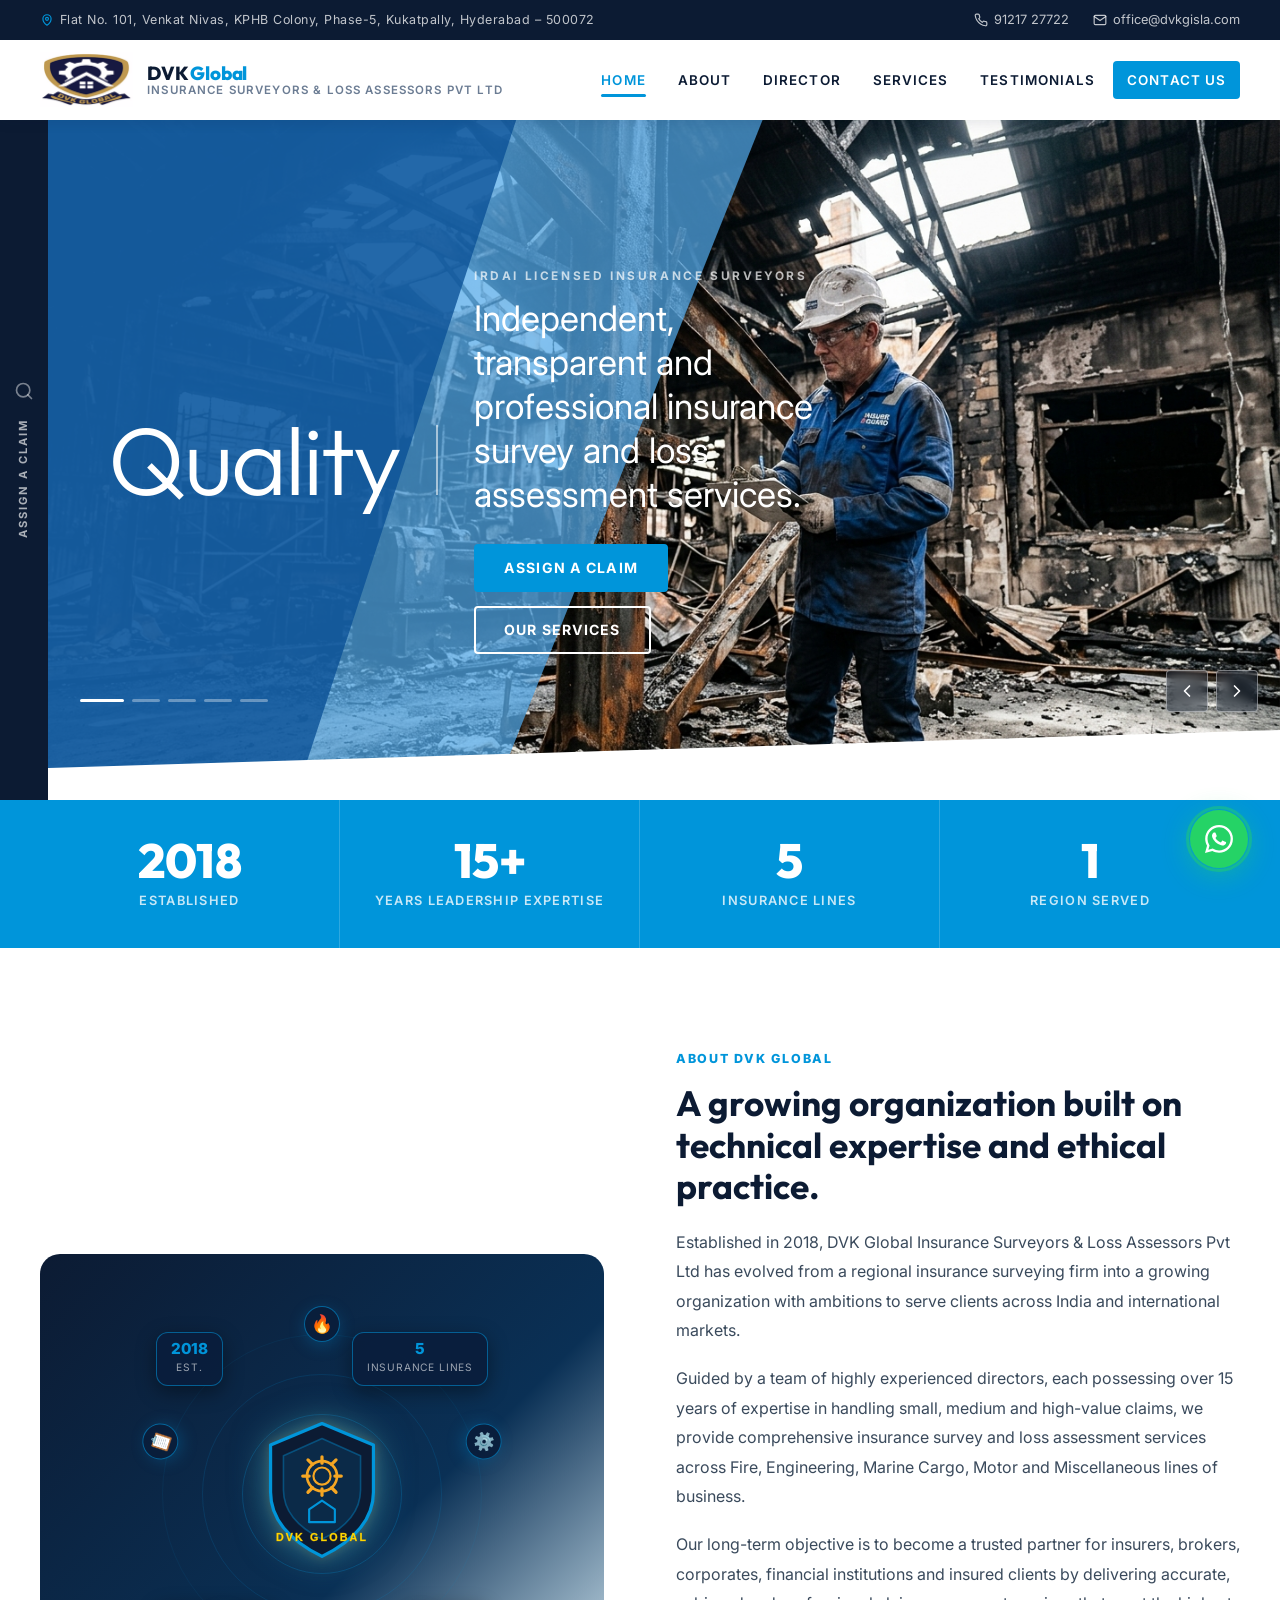
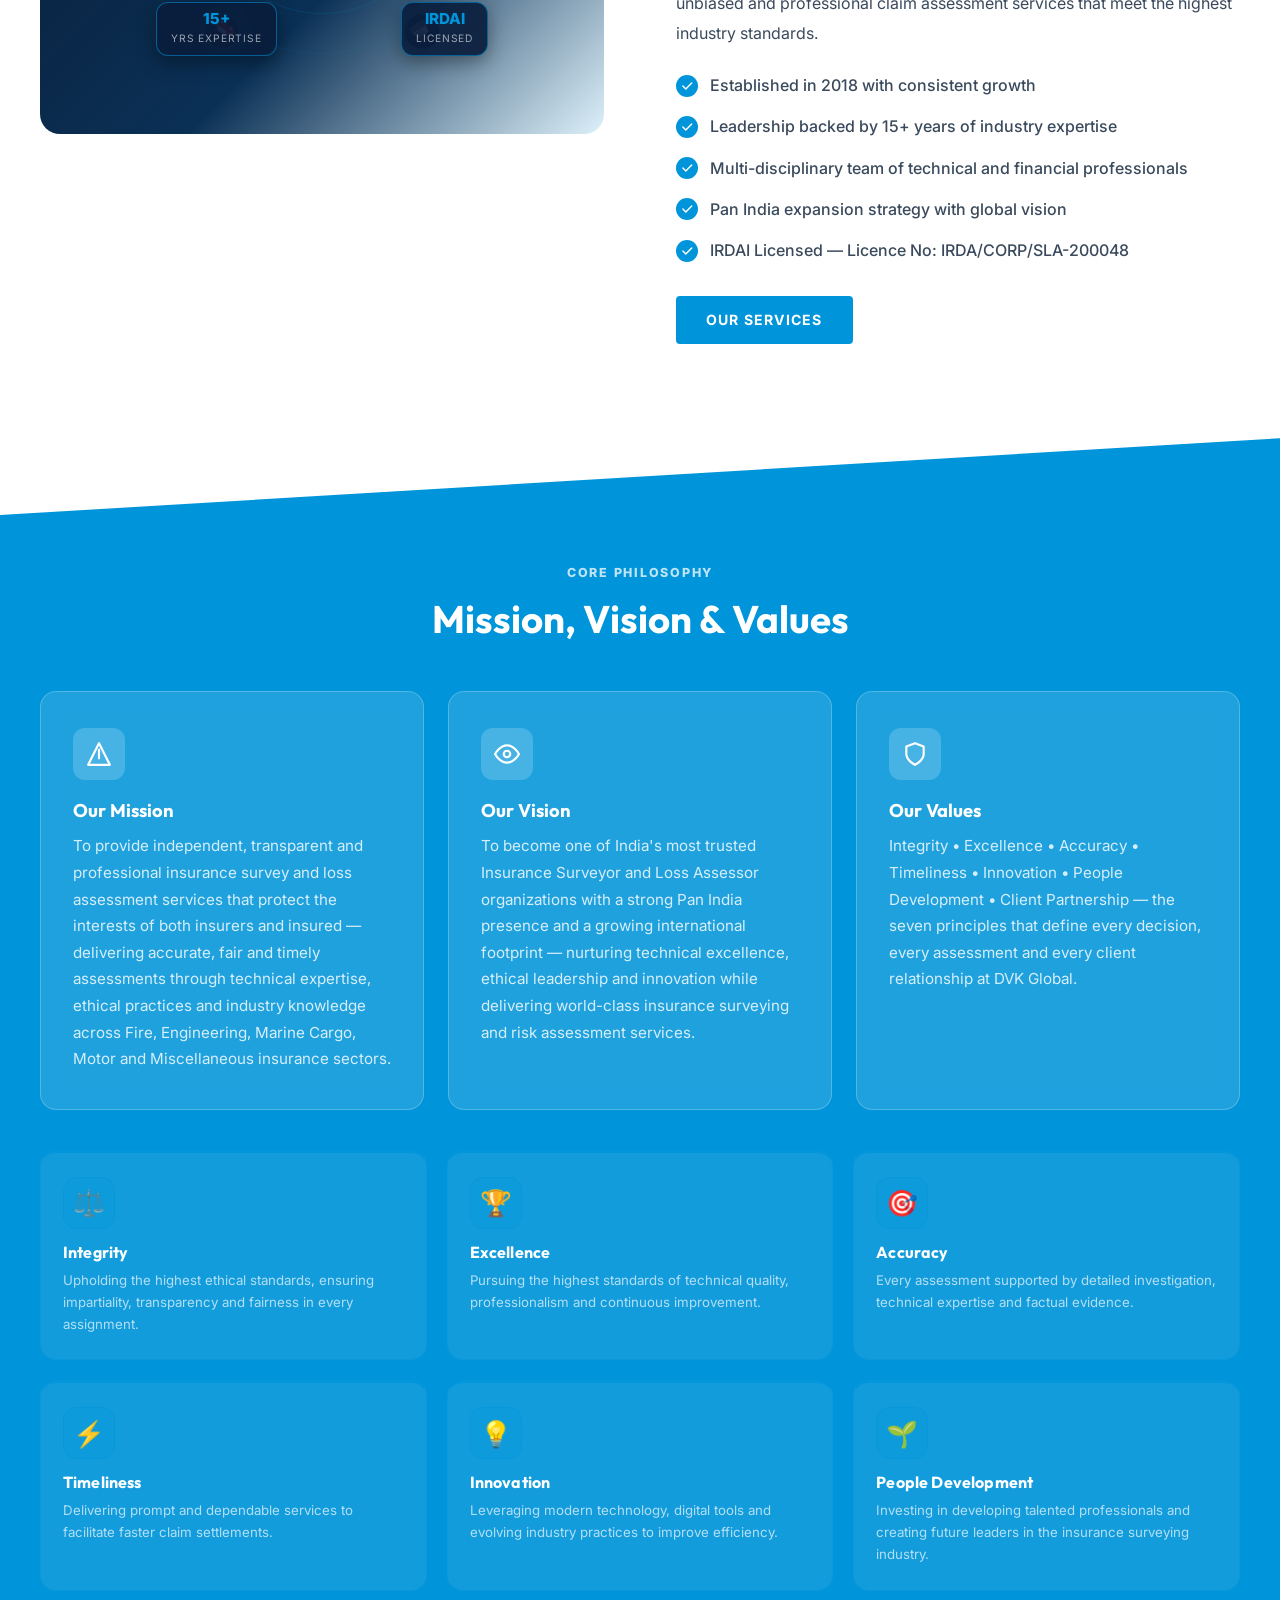
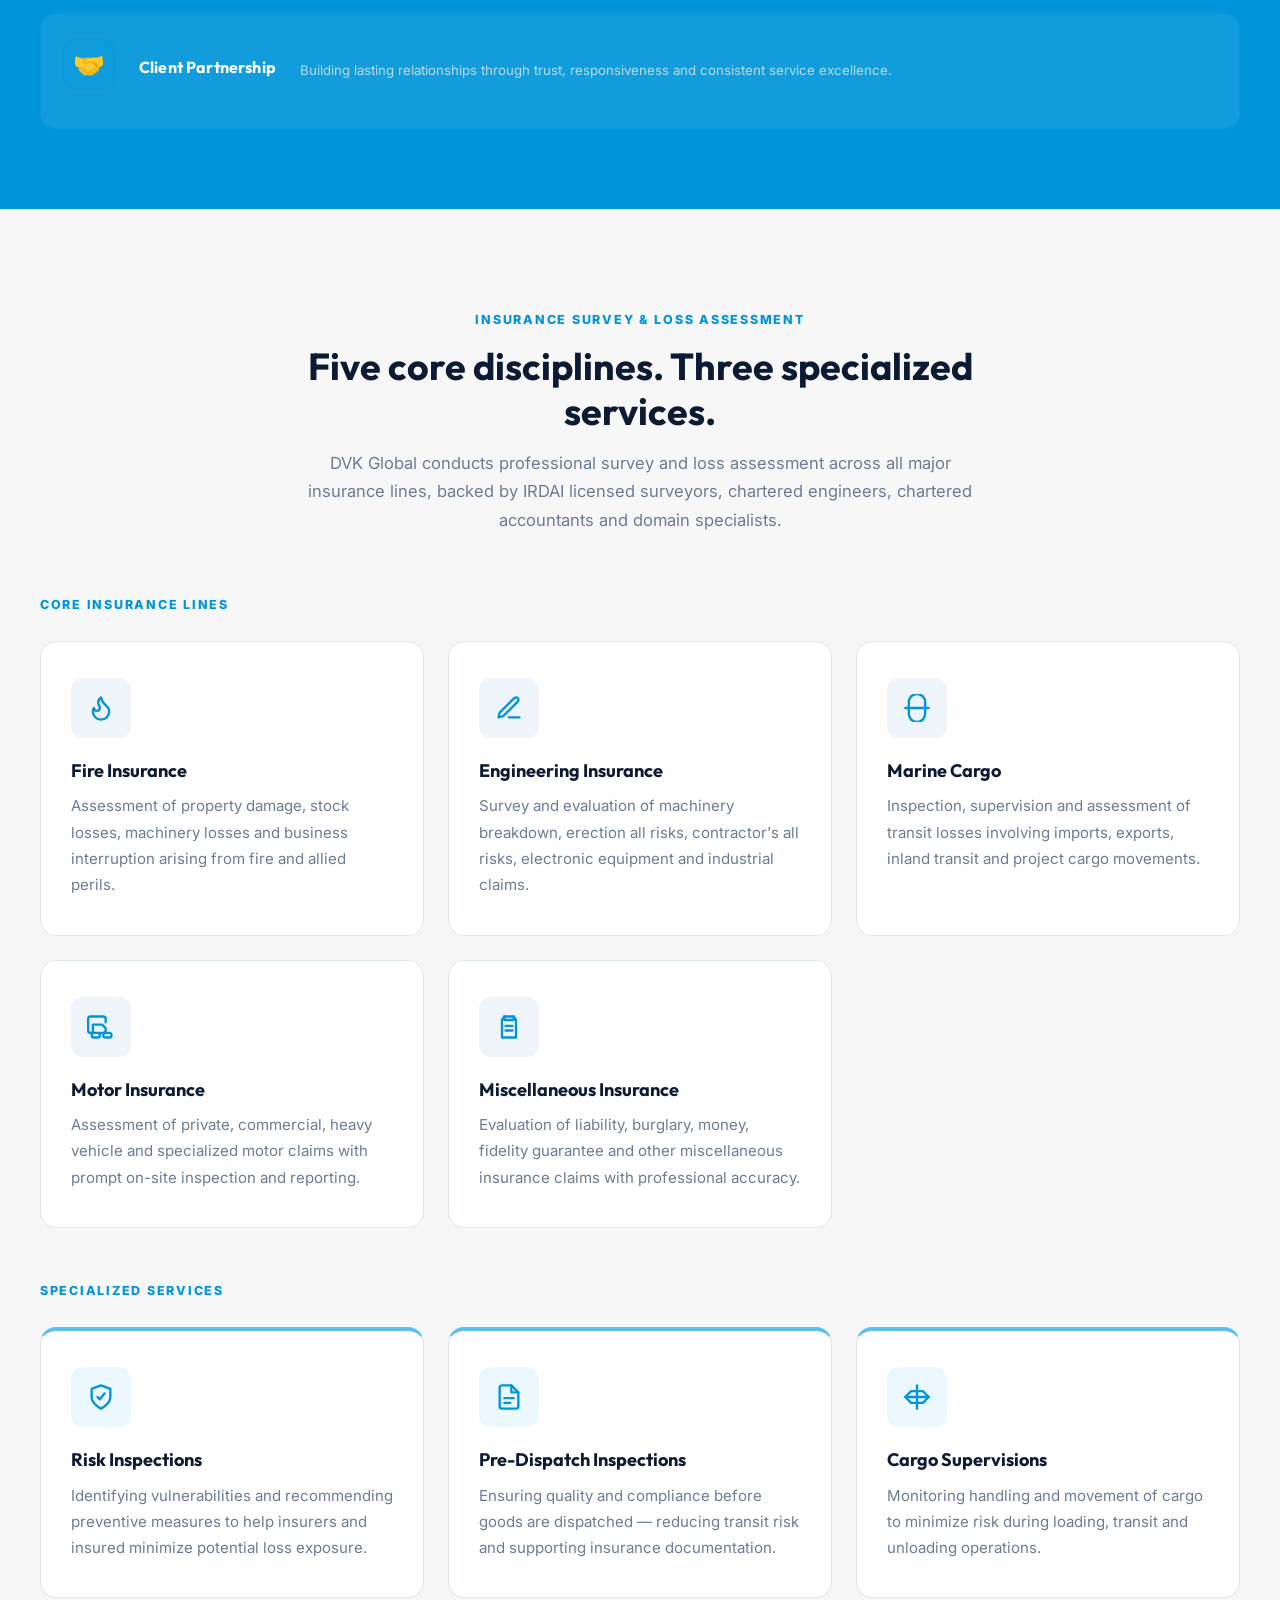
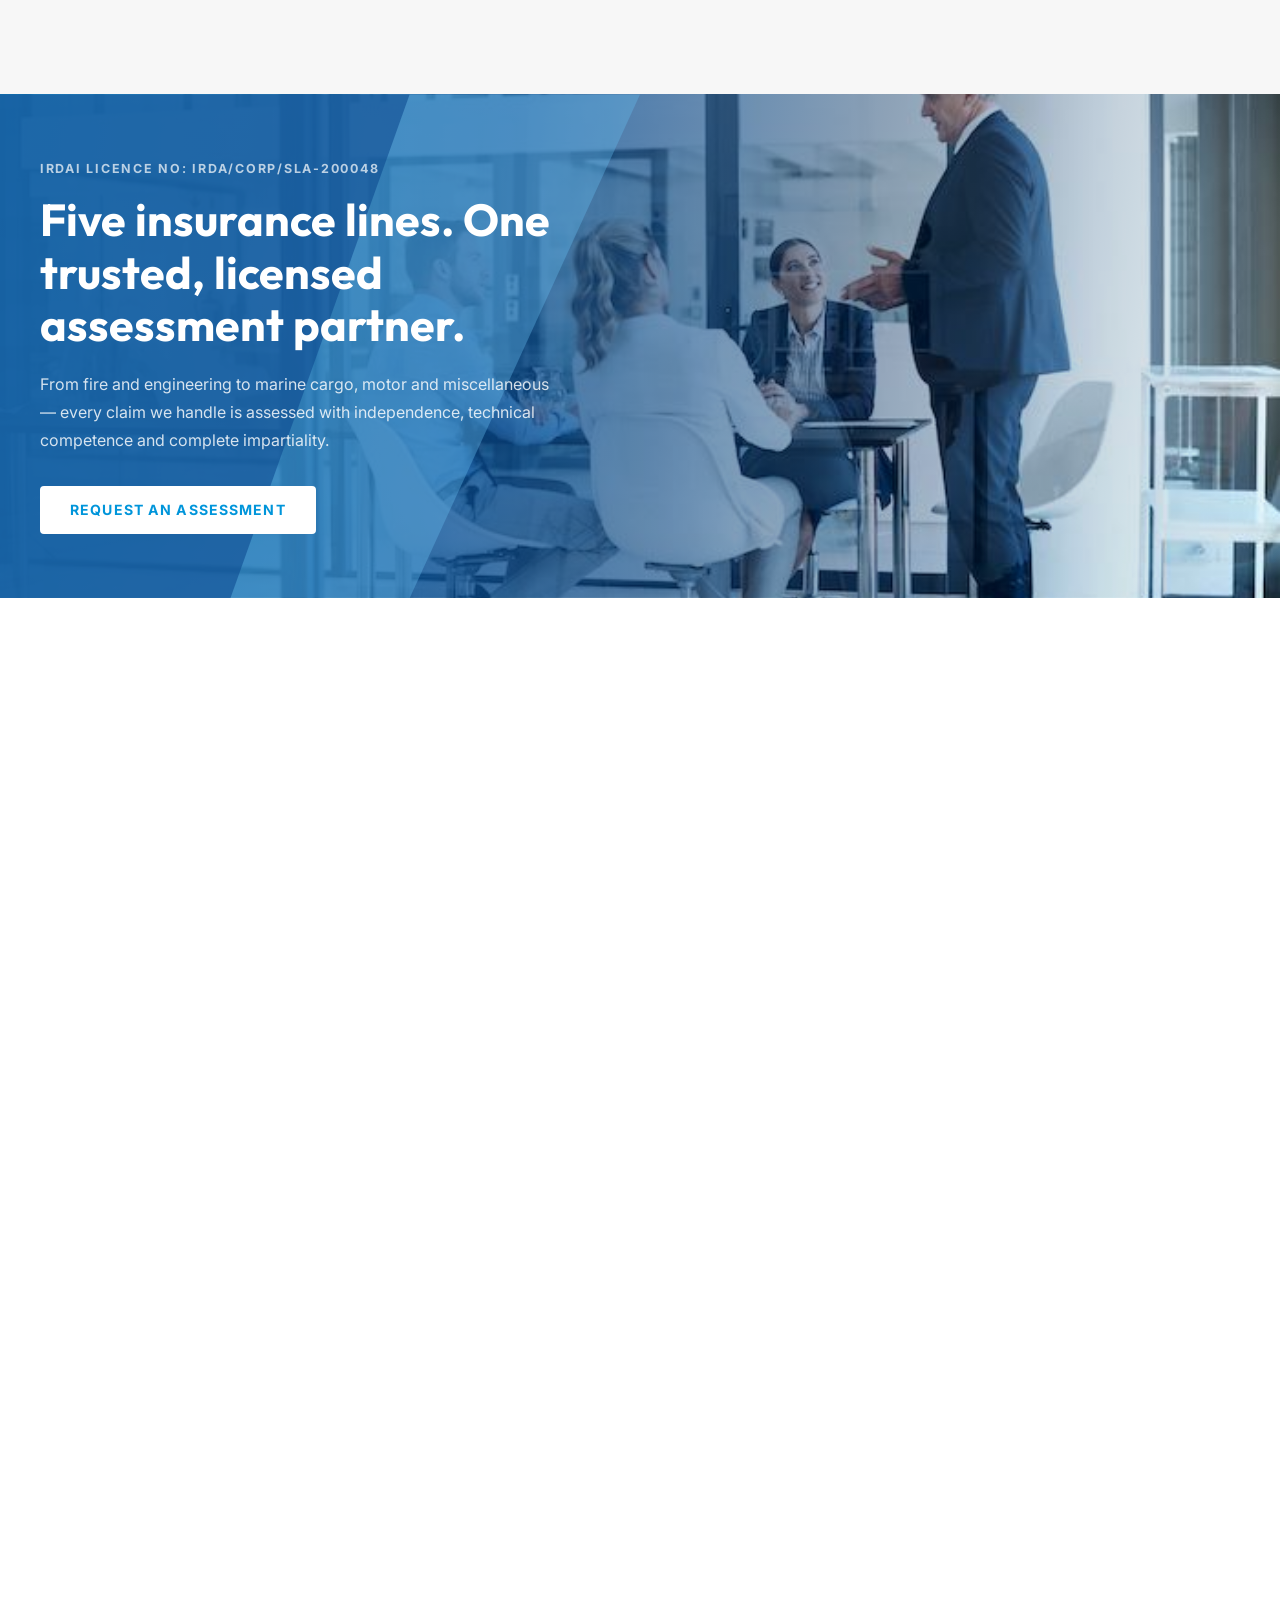
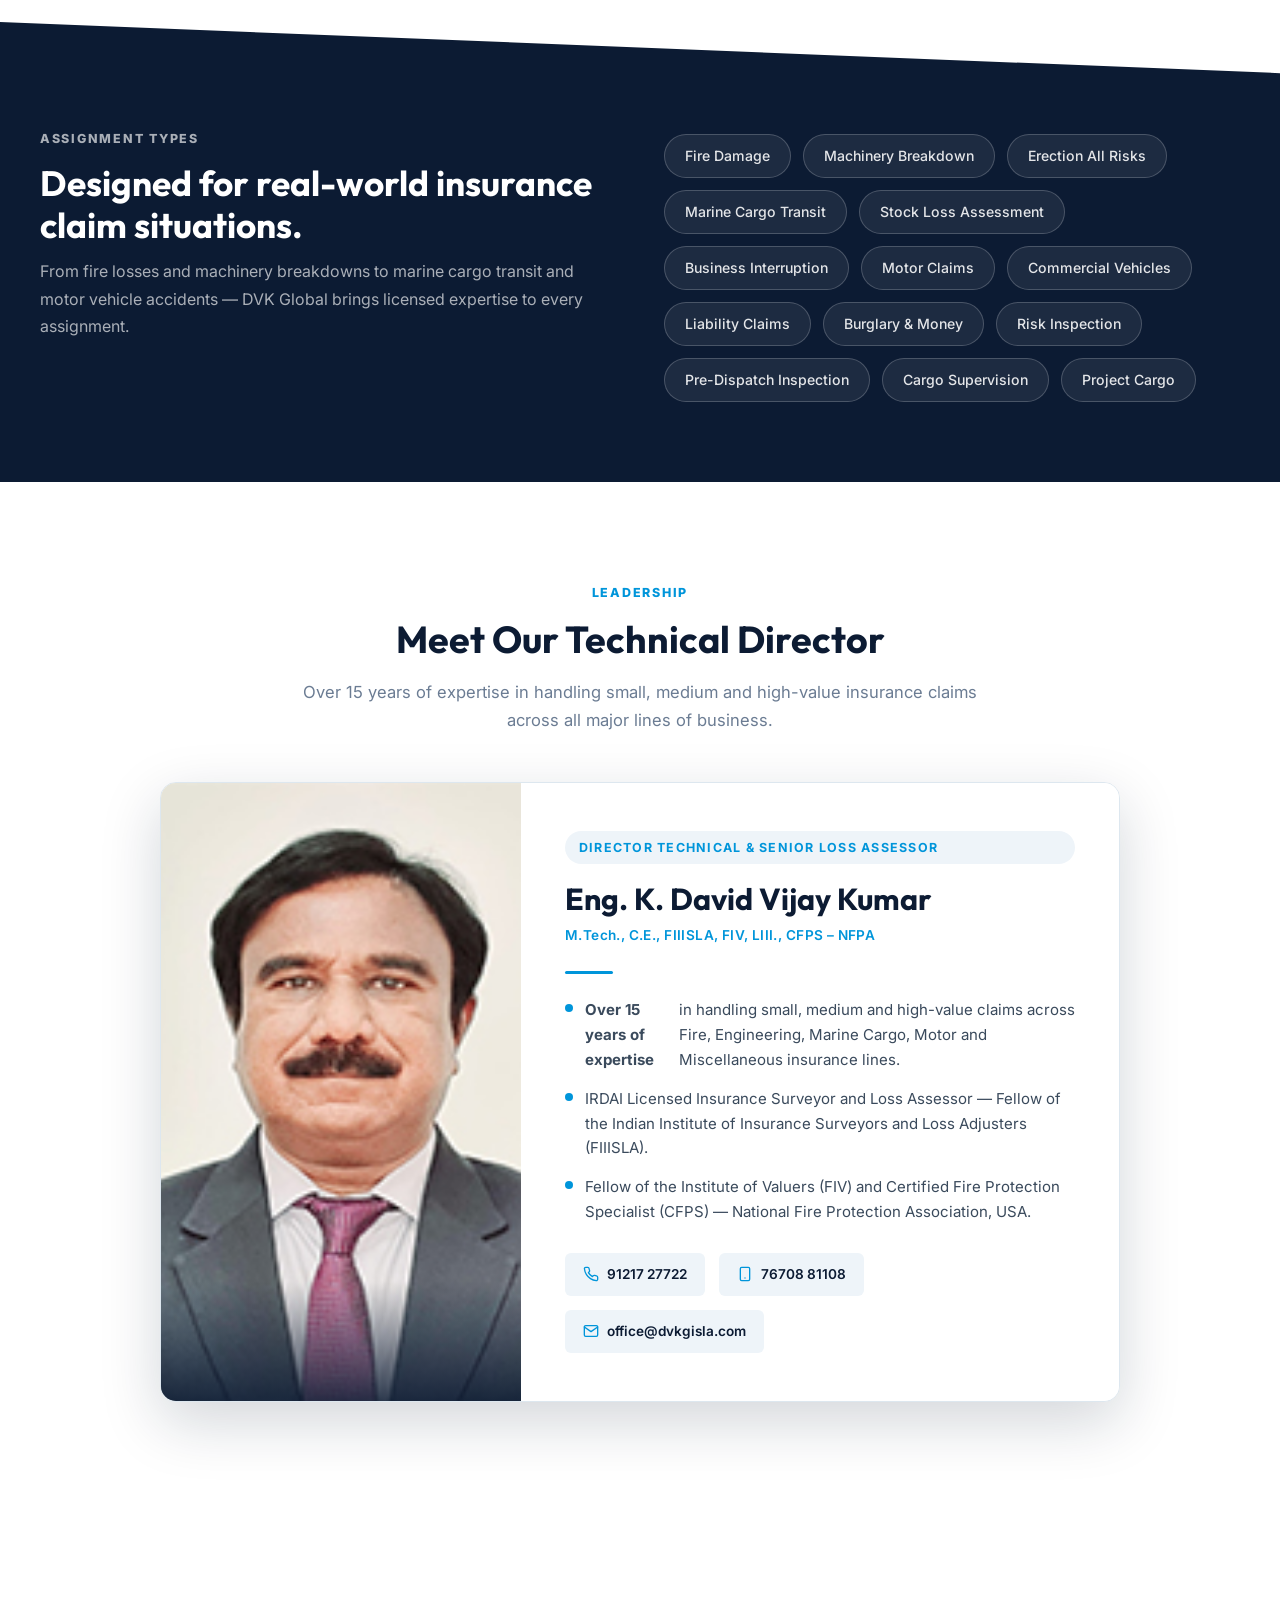
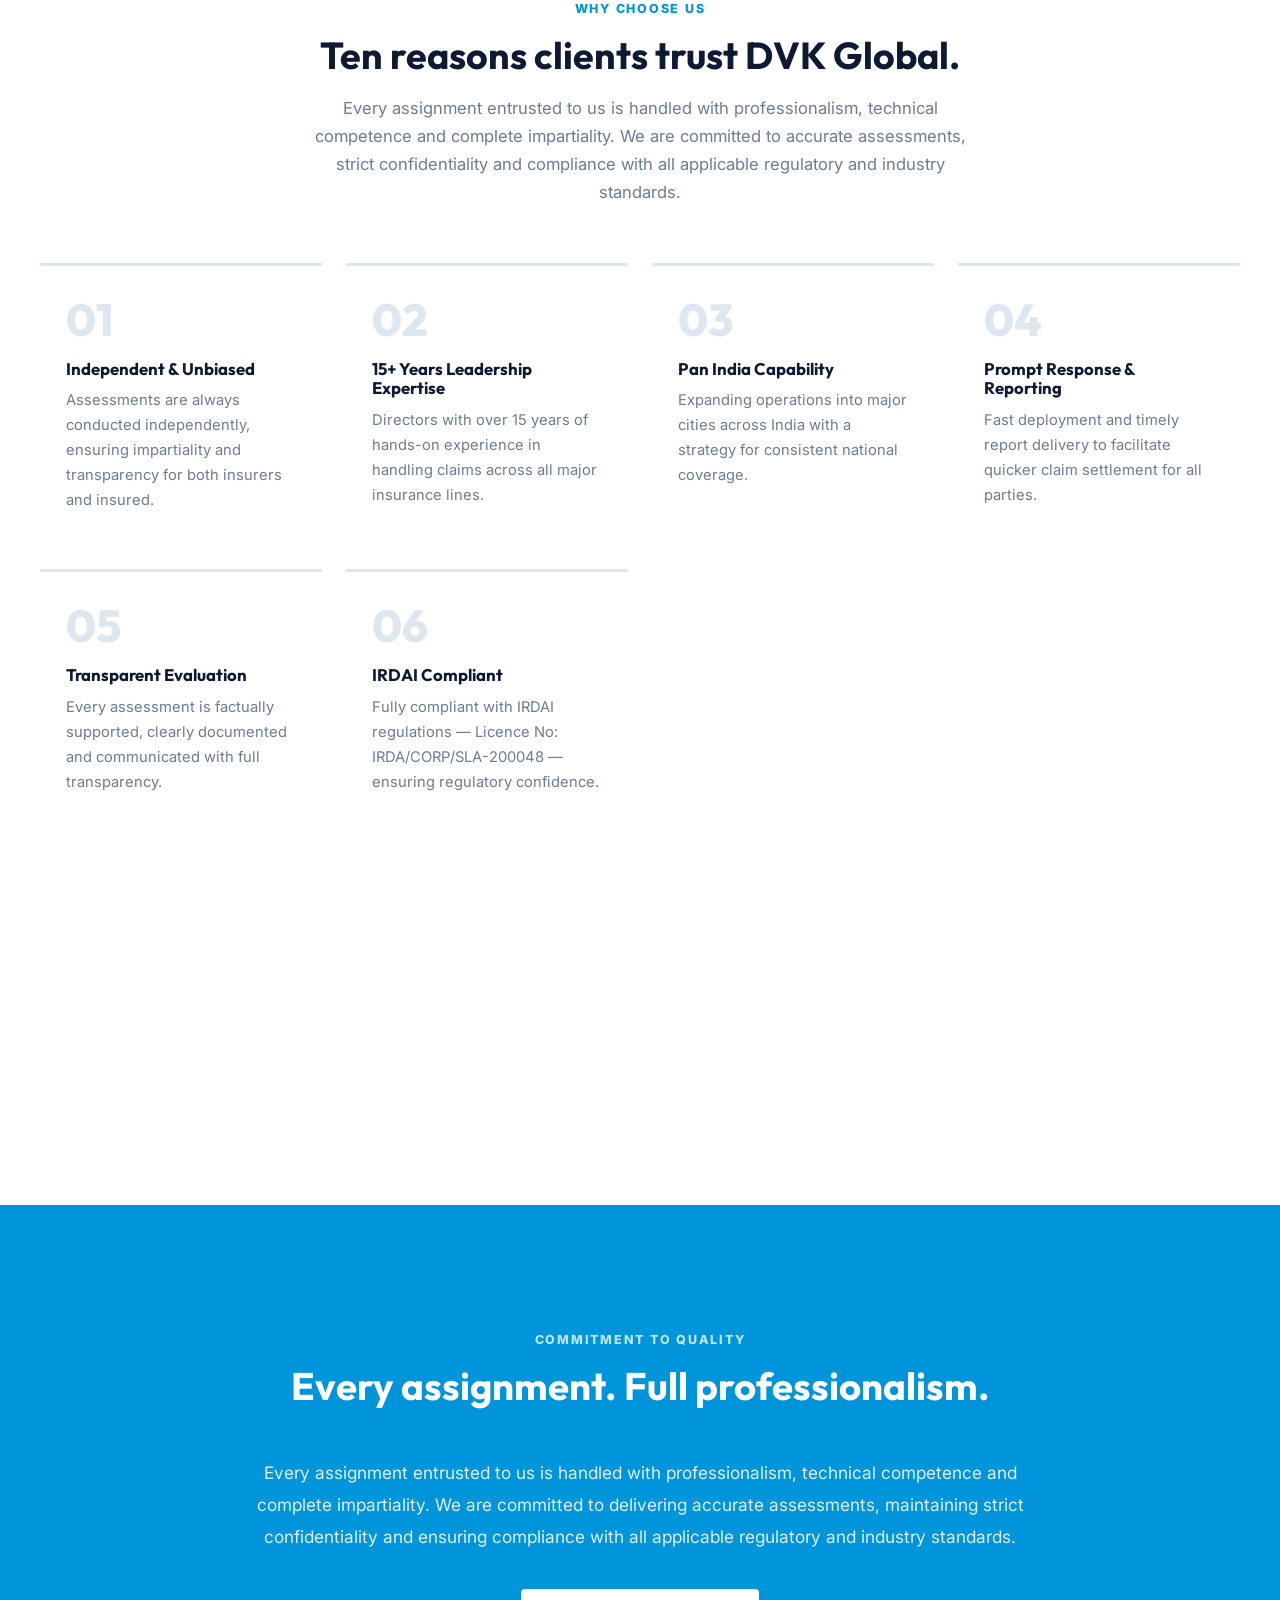
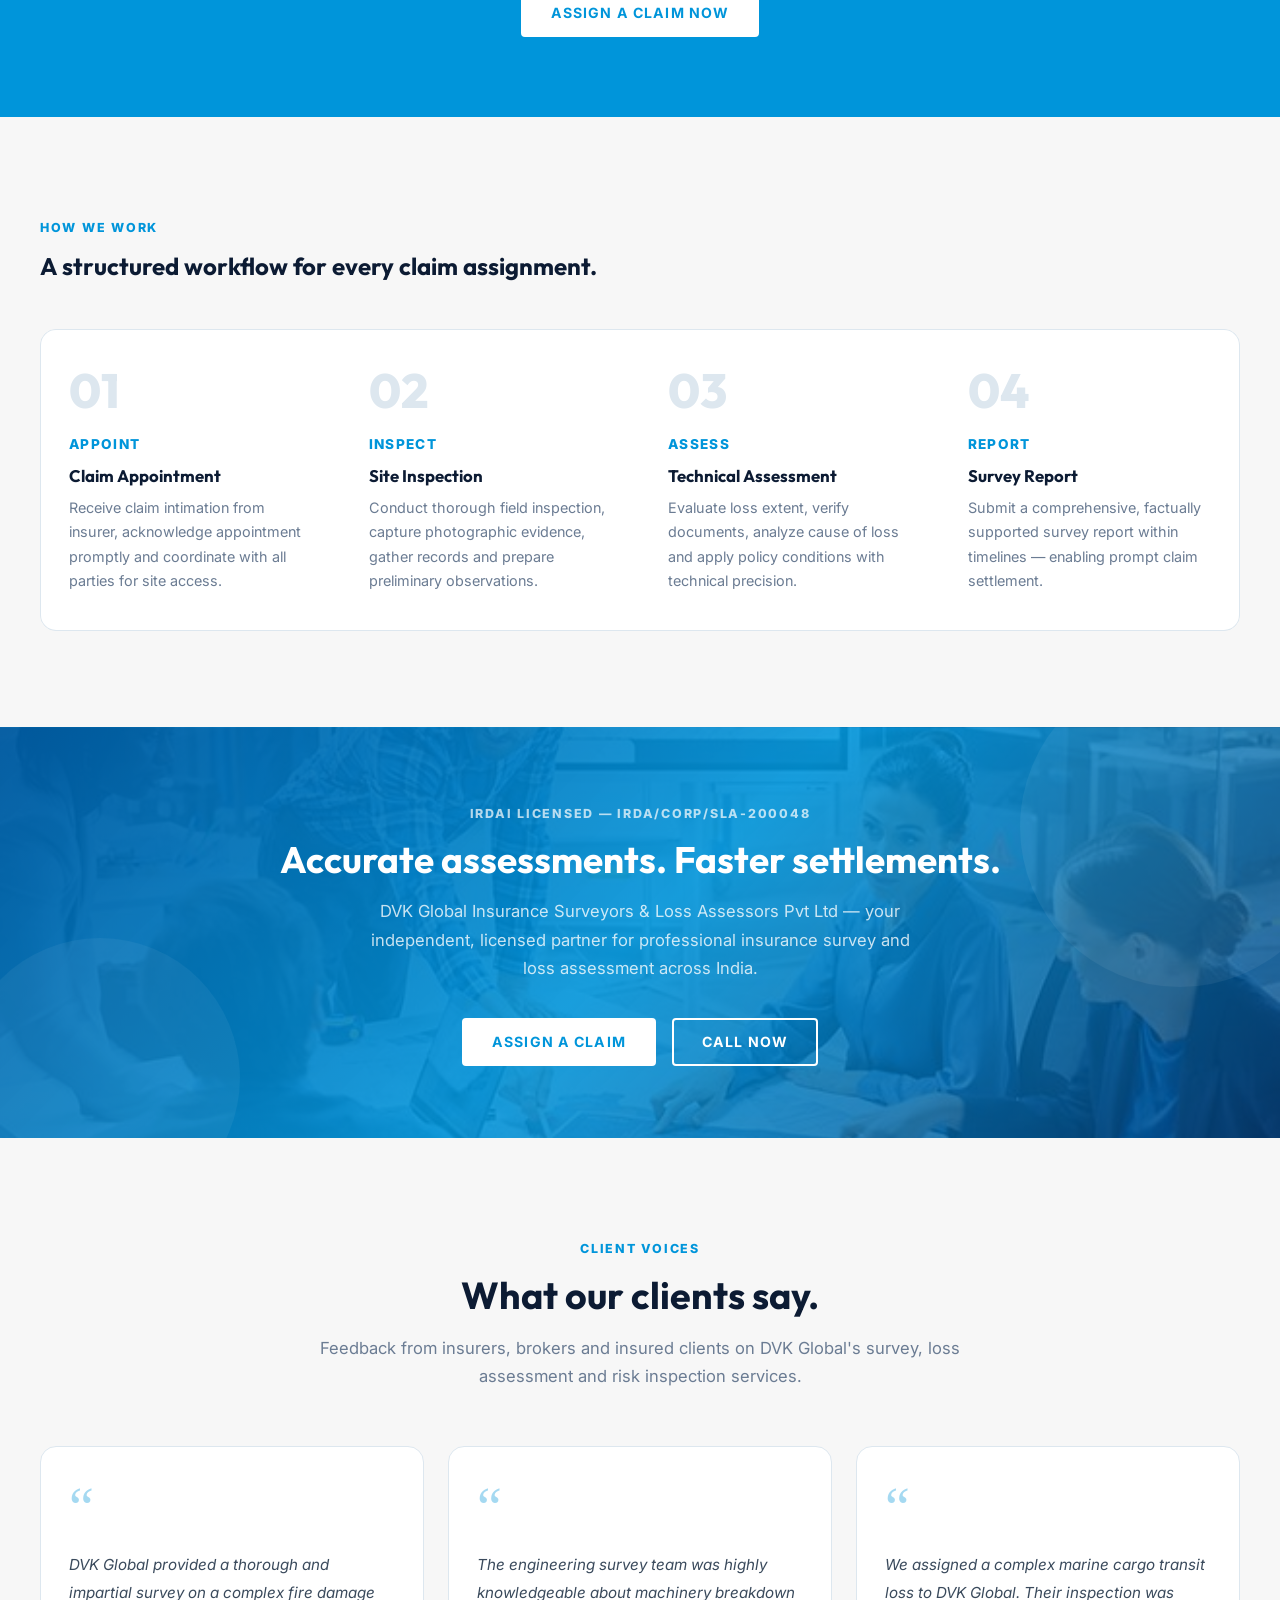
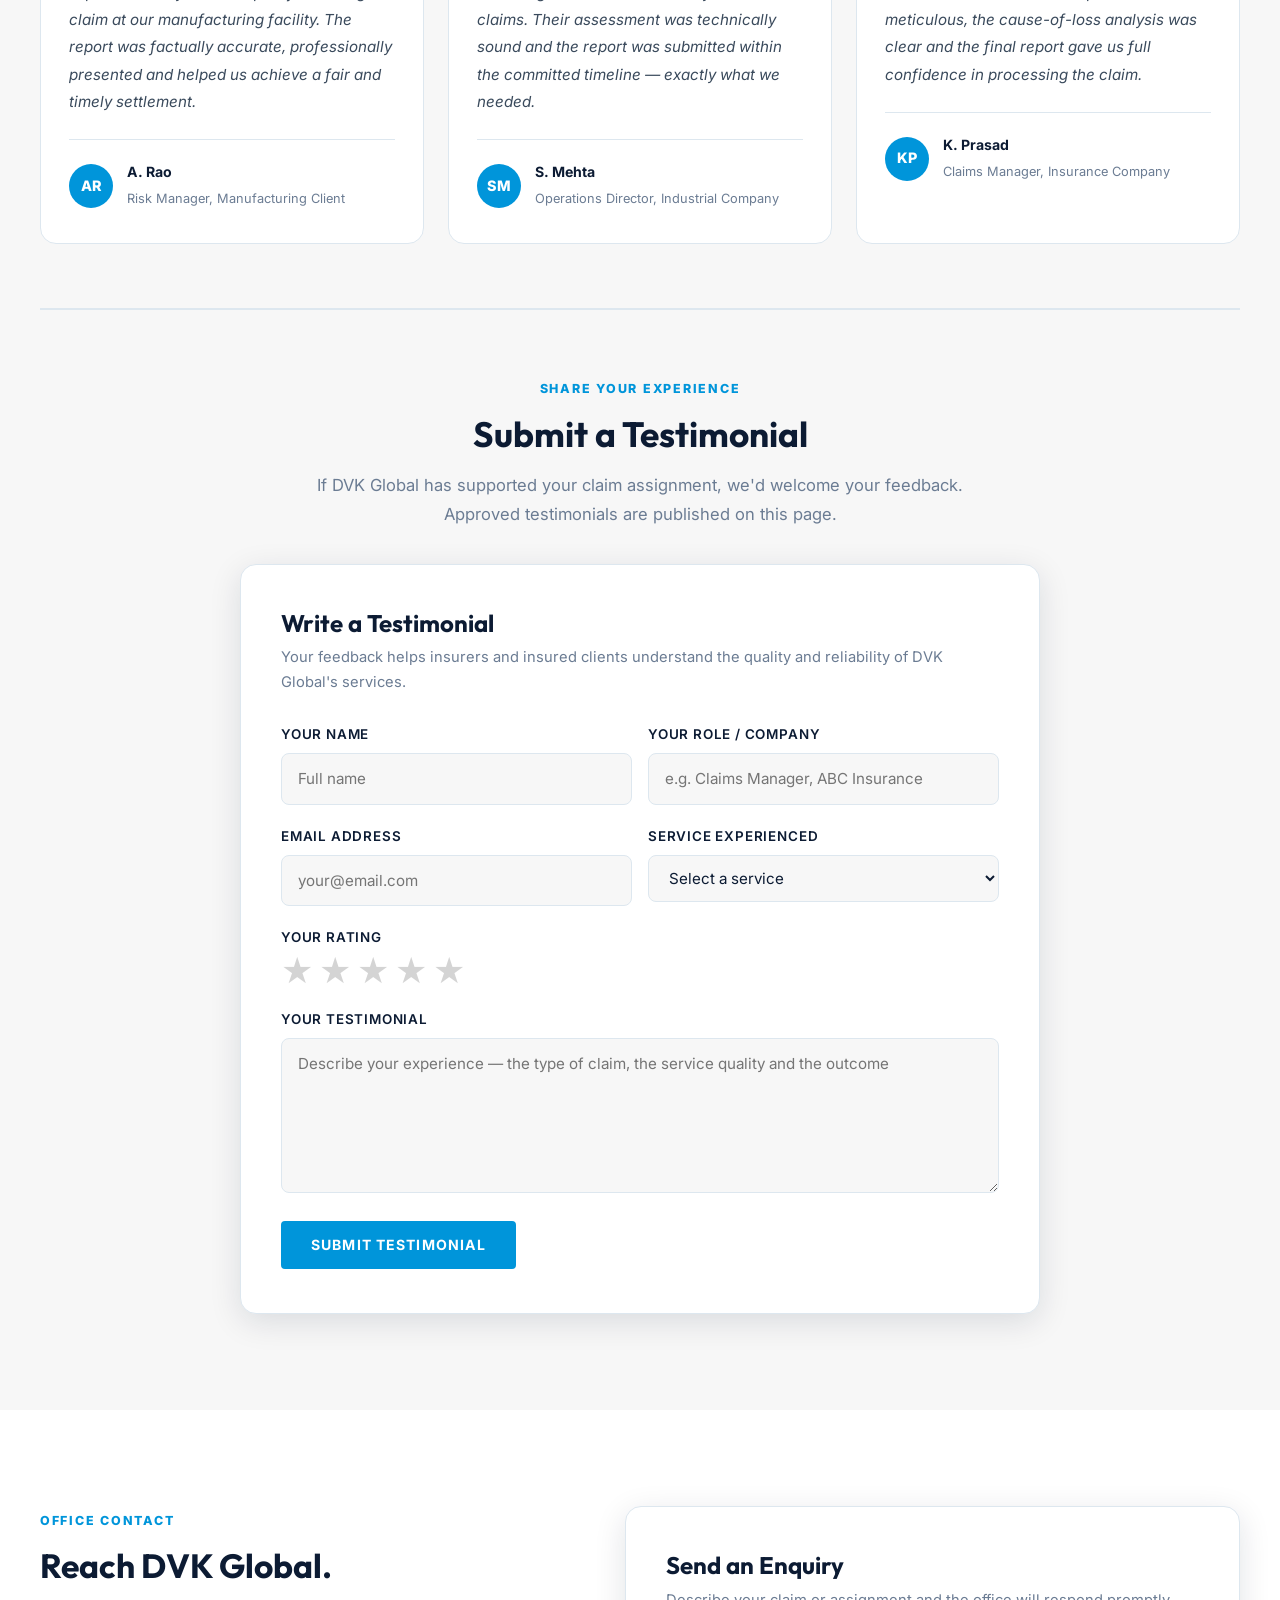
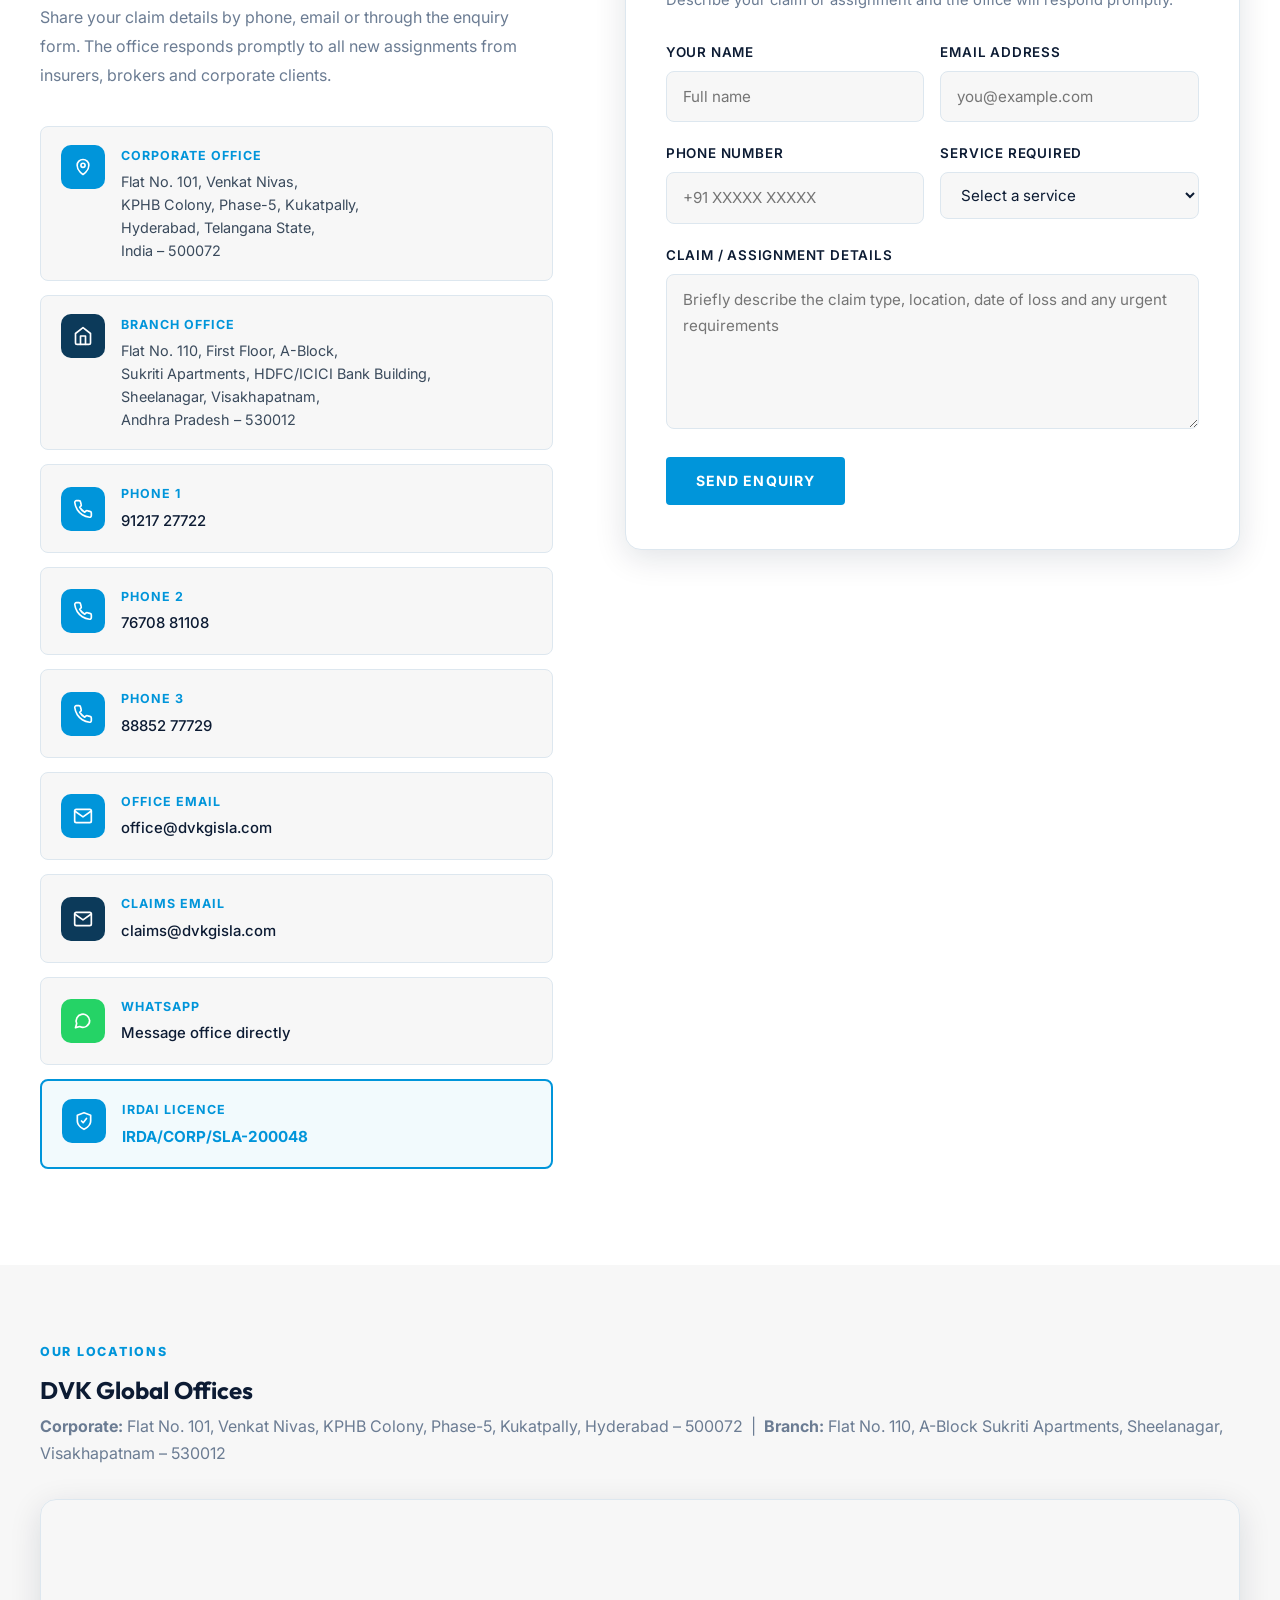
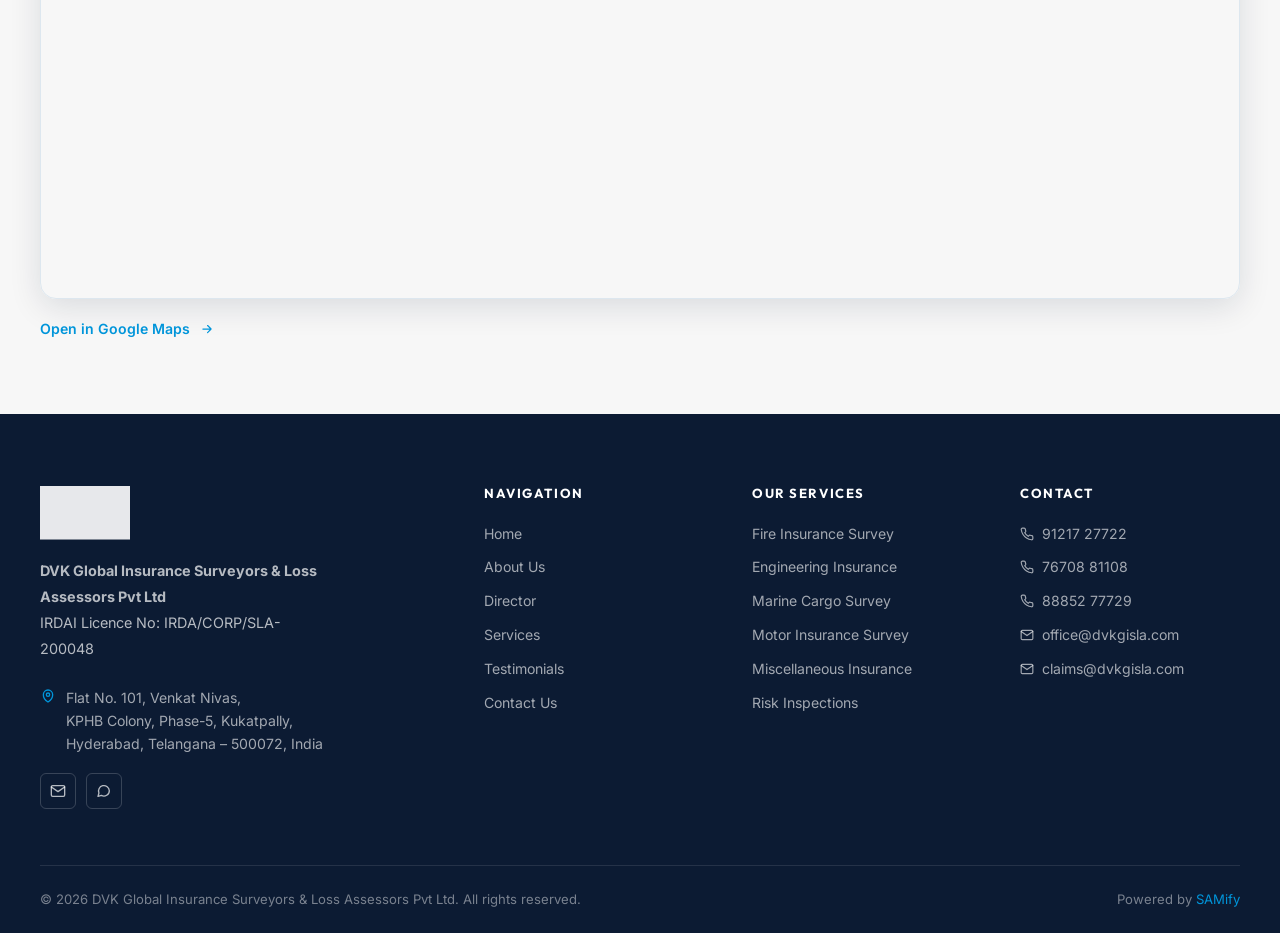
==== commit fa126c40: "added logo animation" ====
--- a/index.html
+++ b/index.html
@@ -190,11 +190,108 @@
 ═══════════════════════════════════════════════════════════ -->
 <section id="about" class="section scroll-reveal">
     <div class="container split-grid">
-        <div class="split-img">
-            <img src="assets/images/valuation-services.jpg" alt="DVK Global insurance survey professionals">
-            <div class="img-badge">
-                <span class="img-badge-num">2018</span>
-                <span class="img-badge-label">Established</span>
+        <div class="split-img" style="display:flex; align-items:center; justify-content:center; background: linear-gradient(135deg, #0c1b33 0%, #0a3055 60%, #0095da22 100%); border-radius: 20px; min-height: 480px; position:relative; overflow:hidden;">
+
+            <!-- Animated company visual -->
+            <div class="about-anim-wrap">
+
+                <!-- Pulsing background rings -->
+                <div class="anim-ring anim-ring-1"></div>
+                <div class="anim-ring anim-ring-2"></div>
+                <div class="anim-ring anim-ring-3"></div>
+
+                <!-- Central shield logo -->
+                <div class="anim-shield">
+                    <svg viewBox="0 0 120 140" xmlns="http://www.w3.org/2000/svg" class="shield-svg">
+                        <defs>
+                            <!-- Shiny gold gradient: dark-gold → bright-gold → near-white → bright-gold → dark-gold -->
+                            <linearGradient id="goldShine" x1="0%" y1="0%" x2="100%" y2="0%">
+                                <stop offset="0%"   stop-color="#b8860b"/>
+                                <stop offset="28%"  stop-color="#ffd700"/>
+                                <stop offset="52%"  stop-color="#fff8a0"/>
+                                <stop offset="76%"  stop-color="#ffc200"/>
+                                <stop offset="100%" stop-color="#b8860b"/>
+                            </linearGradient>
+                            <!-- Orange glow around text -->
+                            <filter id="goldGlow" x="-50%" y="-150%" width="200%" height="400%">
+                                <feGaussianBlur in="SourceAlpha" stdDeviation="2" result="blur"/>
+                                <feFlood flood-color="#f5a623" flood-opacity="1" result="color"/>
+                                <feComposite in="color" in2="blur" operator="in" result="shadow"/>
+                                <feMerge>
+                                    <feMergeNode in="shadow"/>
+                                    <feMergeNode in="SourceGraphic"/>
+                                </feMerge>
+                            </filter>
+                        </defs>
+                        <!-- Shield shape -->
+                        <path d="M60 8 L108 28 L108 72 Q108 108 60 132 Q12 108 12 72 L12 28 Z" fill="#0c1b33" stroke="#0095da" stroke-width="3"/>
+                        <!-- Inner shield -->
+                        <path d="M60 22 L96 38 L96 70 Q96 98 60 116 Q24 98 24 70 L24 38 Z" fill="rgba(0,149,218,0.12)" stroke="rgba(0,149,218,0.4)" stroke-width="1.5"/>
+                        <!-- Gear icon -->
+                        <circle cx="60" cy="57" r="14" fill="none" stroke="#f5a623" stroke-width="2.5"/>
+                        <circle cx="60" cy="57" r="8"  fill="none" stroke="#f5a623" stroke-width="2"/>
+                        <line x1="60" y1="39" x2="60" y2="45" stroke="#f5a623" stroke-width="3" stroke-linecap="round"/>
+                        <line x1="60" y1="69" x2="60" y2="75" stroke="#f5a623" stroke-width="3" stroke-linecap="round"/>
+                        <line x1="42" y1="57" x2="48" y2="57" stroke="#f5a623" stroke-width="3" stroke-linecap="round"/>
+                        <line x1="72" y1="57" x2="78" y2="57" stroke="#f5a623" stroke-width="3" stroke-linecap="round"/>
+                        <line x1="46.9" y1="41.9" x2="51.1" y2="46.1" stroke="#f5a623" stroke-width="3" stroke-linecap="round"/>
+                        <line x1="68.9" y1="67.9" x2="73.1" y2="72.1" stroke="#f5a623" stroke-width="3" stroke-linecap="round"/>
+                        <line x1="73.1" y1="41.9" x2="68.9" y2="46.1" stroke="#f5a623" stroke-width="3" stroke-linecap="round"/>
+                        <line x1="51.1" y1="67.9" x2="46.9" y2="72.1" stroke="#f5a623" stroke-width="3" stroke-linecap="round"/>
+                        <!-- House shape -->
+                        <path d="M48 88 L48 100 L72 100 L72 88 L60 80 Z" fill="none" stroke="#0095da" stroke-width="2" stroke-linejoin="round"/>
+                        <!-- DVK GLOBAL — solid bright gold, always visible -->
+                        <text x="60" y="118"
+                              text-anchor="middle"
+                              font-size="10"
+                              font-weight="900"
+                              font-family="Arial Black, Arial, sans-serif"
+                              letter-spacing="2"
+                              fill="#FFD700"
+                              stroke="#b8860b"
+                              stroke-width="0.4"
+                              paint-order="stroke fill">DVK GLOBAL</text>
+
+                    </svg>
+                </div>
+
+
+                <!-- Orbiting service icons -->
+
+                <div class="orbit orbit-1">
+                    <div class="orbit-icon" title="Fire Insurance">🔥</div>
+                </div>
+                <div class="orbit orbit-2">
+                    <div class="orbit-icon" title="Engineering">⚙️</div>
+                </div>
+                <div class="orbit orbit-3">
+                    <div class="orbit-icon" title="Marine Cargo">🚢</div>
+                </div>
+                <div class="orbit orbit-4">
+                    <div class="orbit-icon" title="Motor">🚗</div>
+                </div>
+                <div class="orbit orbit-5">
+                    <div class="orbit-icon" title="Miscellaneous">📋</div>
+                </div>
+
+                <!-- Floating stat badges -->
+                <div class="anim-badge anim-badge-tl">
+                    <span class="anim-badge-num">2018</span>
+                    <span class="anim-badge-lbl">Est.</span>
+                </div>
+                <div class="anim-badge anim-badge-br">
+                    <span class="anim-badge-num">IRDAI</span>
+                    <span class="anim-badge-lbl">Licensed</span>
+                </div>
+                <div class="anim-badge anim-badge-bl">
+                    <span class="anim-badge-num">15+</span>
+                    <span class="anim-badge-lbl">Yrs Expertise</span>
+                </div>
+                <div class="anim-badge anim-badge-tr">
+                    <span class="anim-badge-num">5</span>
+                    <span class="anim-badge-lbl">Insurance Lines</span>
+                </div>
+
             </div>
         </div>
         <div class="split-body">
@@ -249,42 +346,42 @@
             </article>
         </div>
 
-        <!-- 7 Values Detail Grid -->
-        <div style="display:grid; grid-template-columns: repeat(auto-fit, minmax(220px, 1fr)); gap:20px; margin-top:40px;">
-            <div style="background:rgba(255,255,255,0.10); border-radius:12px; padding:20px;">
-                <div style="font-size:1.5rem; margin-bottom:8px;">⚖️</div>
-                <h4 style="color:#fff; margin-bottom:6px; font-size:1rem;">Integrity</h4>
-                <p style="font-size:0.84rem; color:rgba(255,255,255,0.70); margin:0;">Upholding the highest ethical standards, ensuring impartiality, transparency and fairness in every assignment.</p>
-            </div>
-            <div style="background:rgba(255,255,255,0.10); border-radius:12px; padding:20px;">
-                <div style="font-size:1.5rem; margin-bottom:8px;">🏆</div>
-                <h4 style="color:#fff; margin-bottom:6px; font-size:1rem;">Excellence</h4>
-                <p style="font-size:0.84rem; color:rgba(255,255,255,0.70); margin:0;">Pursuing the highest standards of technical quality, professionalism and continuous improvement.</p>
-            </div>
-            <div style="background:rgba(255,255,255,0.10); border-radius:12px; padding:20px;">
-                <div style="font-size:1.5rem; margin-bottom:8px;">🎯</div>
-                <h4 style="color:#fff; margin-bottom:6px; font-size:1rem;">Accuracy</h4>
-                <p style="font-size:0.84rem; color:rgba(255,255,255,0.70); margin:0;">Every assessment supported by detailed investigation, technical expertise and factual evidence.</p>
-            </div>
-            <div style="background:rgba(255,255,255,0.10); border-radius:12px; padding:20px;">
-                <div style="font-size:1.5rem; margin-bottom:8px;">⚡</div>
-                <h4 style="color:#fff; margin-bottom:6px; font-size:1rem;">Timeliness</h4>
-                <p style="font-size:0.84rem; color:rgba(255,255,255,0.70); margin:0;">Delivering prompt and dependable services to facilitate faster claim settlements.</p>
-            </div>
-            <div style="background:rgba(255,255,255,0.10); border-radius:12px; padding:20px;">
-                <div style="font-size:1.5rem; margin-bottom:8px;">💡</div>
-                <h4 style="color:#fff; margin-bottom:6px; font-size:1rem;">Innovation</h4>
-                <p style="font-size:0.84rem; color:rgba(255,255,255,0.70); margin:0;">Leveraging modern technology, digital tools and evolving industry practices to improve efficiency.</p>
-            </div>
-            <div style="background:rgba(255,255,255,0.10); border-radius:12px; padding:20px;">
-                <div style="font-size:1.5rem; margin-bottom:8px;">🌱</div>
-                <h4 style="color:#fff; margin-bottom:6px; font-size:1rem;">People Development</h4>
-                <p style="font-size:0.84rem; color:rgba(255,255,255,0.70); margin:0;">Investing in developing talented professionals and creating future leaders in the insurance surveying industry.</p>
-            </div>
-            <div style="background:rgba(255,255,255,0.10); border-radius:12px; padding:20px;">
-                <div style="font-size:1.5rem; margin-bottom:8px;">🤝</div>
-                <h4 style="color:#fff; margin-bottom:6px; font-size:1rem;">Client Partnership</h4>
-                <p style="font-size:0.84rem; color:rgba(255,255,255,0.70); margin:0;">Building lasting relationships through trust, responsiveness and consistent service excellence.</p>
+        <!-- 7 Values Highlighted Cards -->
+        <div class="values-detail-grid">
+            <div class="value-card">
+                <div class="value-card-emoji">⚖️</div>
+                <h4>Integrity</h4>
+                <p>Upholding the highest ethical standards, ensuring impartiality, transparency and fairness in every assignment.</p>
+            </div>
+            <div class="value-card">
+                <div class="value-card-emoji">🏆</div>
+                <h4>Excellence</h4>
+                <p>Pursuing the highest standards of technical quality, professionalism and continuous improvement.</p>
+            </div>
+            <div class="value-card">
+                <div class="value-card-emoji">🎯</div>
+                <h4>Accuracy</h4>
+                <p>Every assessment supported by detailed investigation, technical expertise and factual evidence.</p>
+            </div>
+            <div class="value-card">
+                <div class="value-card-emoji">⚡</div>
+                <h4>Timeliness</h4>
+                <p>Delivering prompt and dependable services to facilitate faster claim settlements.</p>
+            </div>
+            <div class="value-card">
+                <div class="value-card-emoji">💡</div>
+                <h4>Innovation</h4>
+                <p>Leveraging modern technology, digital tools and evolving industry practices to improve efficiency.</p>
+            </div>
+            <div class="value-card">
+                <div class="value-card-emoji">🌱</div>
+                <h4>People Development</h4>
+                <p>Investing in developing talented professionals and creating future leaders in the insurance surveying industry.</p>
+            </div>
+            <div class="value-card value-card-wide">
+                <div class="value-card-emoji">🤝</div>
+                <h4>Client Partnership</h4>
+                <p>Building lasting relationships through trust, responsiveness and consistent service excellence.</p>
             </div>
         </div>
     </div>
--- a/css/styles.css
+++ b/css/styles.css
@@ -1972,4 +1972,253 @@
 
 .testimonial-form-wrap .section-head h2 {
     font-size: clamp(1.6rem, 3vw, 2.2rem);
+}
+
+/* ============================================================
+   HIGHLIGHTED VALUE CARDS
+   ============================================================ */
+.values-detail-grid {
+    display: grid;
+    grid-template-columns: repeat(3, 1fr);
+    gap: 20px;
+    margin-top: 40px;
+}
+
+@media (max-width: 860px) {
+    .values-detail-grid { grid-template-columns: repeat(2, 1fr); }
+}
+@media (max-width: 520px) {
+    .values-detail-grid { grid-template-columns: 1fr; }
+}
+
+.value-card {
+    background: rgba(255, 255, 255, 0.07);
+    border: 1px solid rgba(0, 149, 218, 0.30);
+    border-top: 3px solid rgba(0, 149, 218, 0.80);
+    border-radius: 16px;
+    padding: 24px 22px;
+    position: relative;
+    transition: transform 0.3s ease, box-shadow 0.3s ease, border-color 0.3s ease, background 0.3s ease;
+    backdrop-filter: blur(8px);
+    overflow: hidden;
+}
+
+.value-card::before {
+    content: '';
+    position: absolute;
+    inset: 0;
+    background: radial-gradient(ellipse at top left, rgba(0,149,218,0.12) 0%, transparent 70%);
+    opacity: 0;
+    transition: opacity 0.3s ease;
+    pointer-events: none;
+}
+
+.value-card:hover {
+    transform: translateY(-6px);
+    background: rgba(255, 255, 255, 0.13);
+    border-color: rgba(0, 149, 218, 0.80);
+    box-shadow: 0 12px 36px rgba(0, 149, 218, 0.25), 0 0 0 1px rgba(0,149,218,0.20);
+}
+
+.value-card:hover::before { opacity: 1; }
+
+/* 7th card spans full remaining width */
+.value-card-wide {
+    grid-column: 1 / -1;
+    display: flex;
+    align-items: center;
+    gap: 24px;
+}
+
+.value-card-wide .value-card-emoji {
+    flex-shrink: 0;
+}
+
+.value-card-wide h4,
+.value-card-wide p {
+    margin: 0;
+}
+
+.value-card-emoji {
+    width: 52px;
+    height: 52px;
+    background: rgba(0, 149, 218, 0.18);
+    border: 1.5px solid rgba(0, 149, 218, 0.40);
+    border-radius: 14px;
+    display: flex;
+    align-items: center;
+    justify-content: center;
+    font-size: 1.6rem;
+    margin-bottom: 14px;
+    transition: background 0.3s ease, transform 0.3s ease;
+}
+
+.value-card:hover .value-card-emoji {
+    background: rgba(0, 149, 218, 0.30);
+    transform: scale(1.1) rotate(-4deg);
+}
+
+.value-card h4 {
+    color: #fff;
+    font-size: 1rem;
+    font-weight: 700;
+    margin: 0 0 8px;
+    letter-spacing: 0.01em;
+}
+
+.value-card p {
+    font-size: 0.83rem;
+    color: rgba(255, 255, 255, 0.68);
+    line-height: 1.65;
+    margin: 0;
+}
+
+/* ============================================================
+   ABOUT SECTION — ANIMATED LOGO VISUAL
+   ============================================================ */
+.about-anim-wrap {
+    position: relative;
+    width: 340px;
+    height: 340px;
+    display: flex;
+    align-items: center;
+    justify-content: center;
+}
+
+/* Pulsing rings */
+.anim-ring {
+    position: absolute;
+    border-radius: 50%;
+    border: 1.5px solid rgba(0, 149, 218, 0.25);
+    animation: ringPulse 3s ease-in-out infinite;
+}
+
+.anim-ring-1 { width: 160px; height: 160px; animation-delay: 0s; }
+.anim-ring-2 { width: 240px; height: 240px; animation-delay: 0.8s; border-color: rgba(0,149,218,0.15); }
+.anim-ring-3 { width: 320px; height: 320px; animation-delay: 1.6s; border-color: rgba(0,149,218,0.08); }
+
+@keyframes ringPulse {
+    0%, 100% { transform: scale(1); opacity: 0.7; }
+    50%       { transform: scale(1.06); opacity: 1; }
+}
+
+/* Central shield */
+.anim-shield {
+    position: relative;
+    z-index: 5;
+    animation: shieldFloat 4s ease-in-out infinite;
+}
+
+.shield-svg {
+    width: 130px;
+    height: 150px;
+    filter: drop-shadow(0 0 18px rgba(0,149,218,0.55)) drop-shadow(0 0 6px rgba(245,166,35,0.35));
+}
+
+@keyframes shieldFloat {
+    0%, 100% { transform: translateY(0px); }
+    50%       { transform: translateY(-10px); }
+}
+
+/* Orbiting service icon containers */
+.orbit {
+    position: absolute;
+    width: 100%;
+    height: 100%;
+    top: 0; left: 0;
+    animation: orbitSpin 18s linear infinite;
+    transform-origin: center center;
+}
+
+.orbit-1 { animation-duration: 14s; }
+.orbit-2 { animation-duration: 16s; animation-direction: reverse; }
+.orbit-3 { animation-duration: 20s; }
+.orbit-4 { animation-duration: 12s; animation-direction: reverse; }
+.orbit-5 { animation-duration: 22s; }
+
+@keyframes orbitSpin {
+    from { transform: rotate(0deg); }
+    to   { transform: rotate(360deg); }
+}
+
+.orbit-icon {
+    position: absolute;
+    top: -18px;
+    left: calc(50% - 18px);
+    width: 36px;
+    height: 36px;
+    background: rgba(10, 30, 60, 0.95);
+    border: 1.5px solid rgba(0, 149, 218, 0.60);
+    border-radius: 50%;
+    display: flex;
+    align-items: center;
+    justify-content: center;
+    font-size: 1.1rem;
+    box-shadow: 0 4px 16px rgba(0,149,218,0.25);
+    /* Counter-rotate so icon stays upright */
+    animation: counterSpin 18s linear infinite;
+}
+
+.orbit-1 .orbit-icon { animation-duration: 14s; animation-direction: normal; }
+.orbit-2 .orbit-icon { animation-duration: 16s; animation-direction: reverse; }
+.orbit-3 .orbit-icon { animation-duration: 20s; }
+.orbit-4 .orbit-icon { animation-duration: 12s; animation-direction: reverse; }
+.orbit-5 .orbit-icon { animation-duration: 22s; }
+
+@keyframes counterSpin {
+    from { transform: rotate(0deg); }
+    to   { transform: rotate(-360deg); }
+}
+
+/* Position each orbit at different angles using rotation offset */
+.orbit-1 { transform: rotate(0deg); }
+.orbit-2 { transform: rotate(72deg); }
+.orbit-3 { transform: rotate(144deg); }
+.orbit-4 { transform: rotate(216deg); }
+.orbit-5 { transform: rotate(288deg); }
+
+/* Floating stat badges */
+.anim-badge {
+    position: absolute;
+    background: rgba(10, 30, 60, 0.92);
+    border: 1.5px solid rgba(0, 149, 218, 0.55);
+    border-radius: 12px;
+    padding: 8px 14px;
+    text-align: center;
+    z-index: 10;
+    animation: badgeFloat 3.5s ease-in-out infinite;
+    box-shadow: 0 6px 20px rgba(0,0,0,0.4);
+}
+
+.anim-badge-tl { top: 8px;  left: 4px;   animation-delay: 0s; }
+.anim-badge-tr { top: 8px;  right: 4px;  animation-delay: 0.8s; }
+.anim-badge-bl { bottom: 8px; left: 4px; animation-delay: 1.6s; }
+.anim-badge-br { bottom: 8px; right: 4px; animation-delay: 2.4s; }
+
+@keyframes badgeFloat {
+    0%, 100% { transform: translateY(0px); }
+    50%       { transform: translateY(-5px); }
+}
+
+.anim-badge-num {
+    display: block;
+    color: #0095da;
+    font-size: 0.95rem;
+    font-weight: 800;
+    line-height: 1;
+}
+
+.anim-badge-lbl {
+    display: block;
+    color: rgba(255,255,255,0.60);
+    font-size: 0.64rem;
+    text-transform: uppercase;
+    letter-spacing: 0.08em;
+    margin-top: 3px;
+    white-space: nowrap;
+}
+
+@media (max-width: 860px) {
+    .about-anim-wrap { width: 280px; height: 280px; }
+    .anim-ring-3 { display: none; }
 }
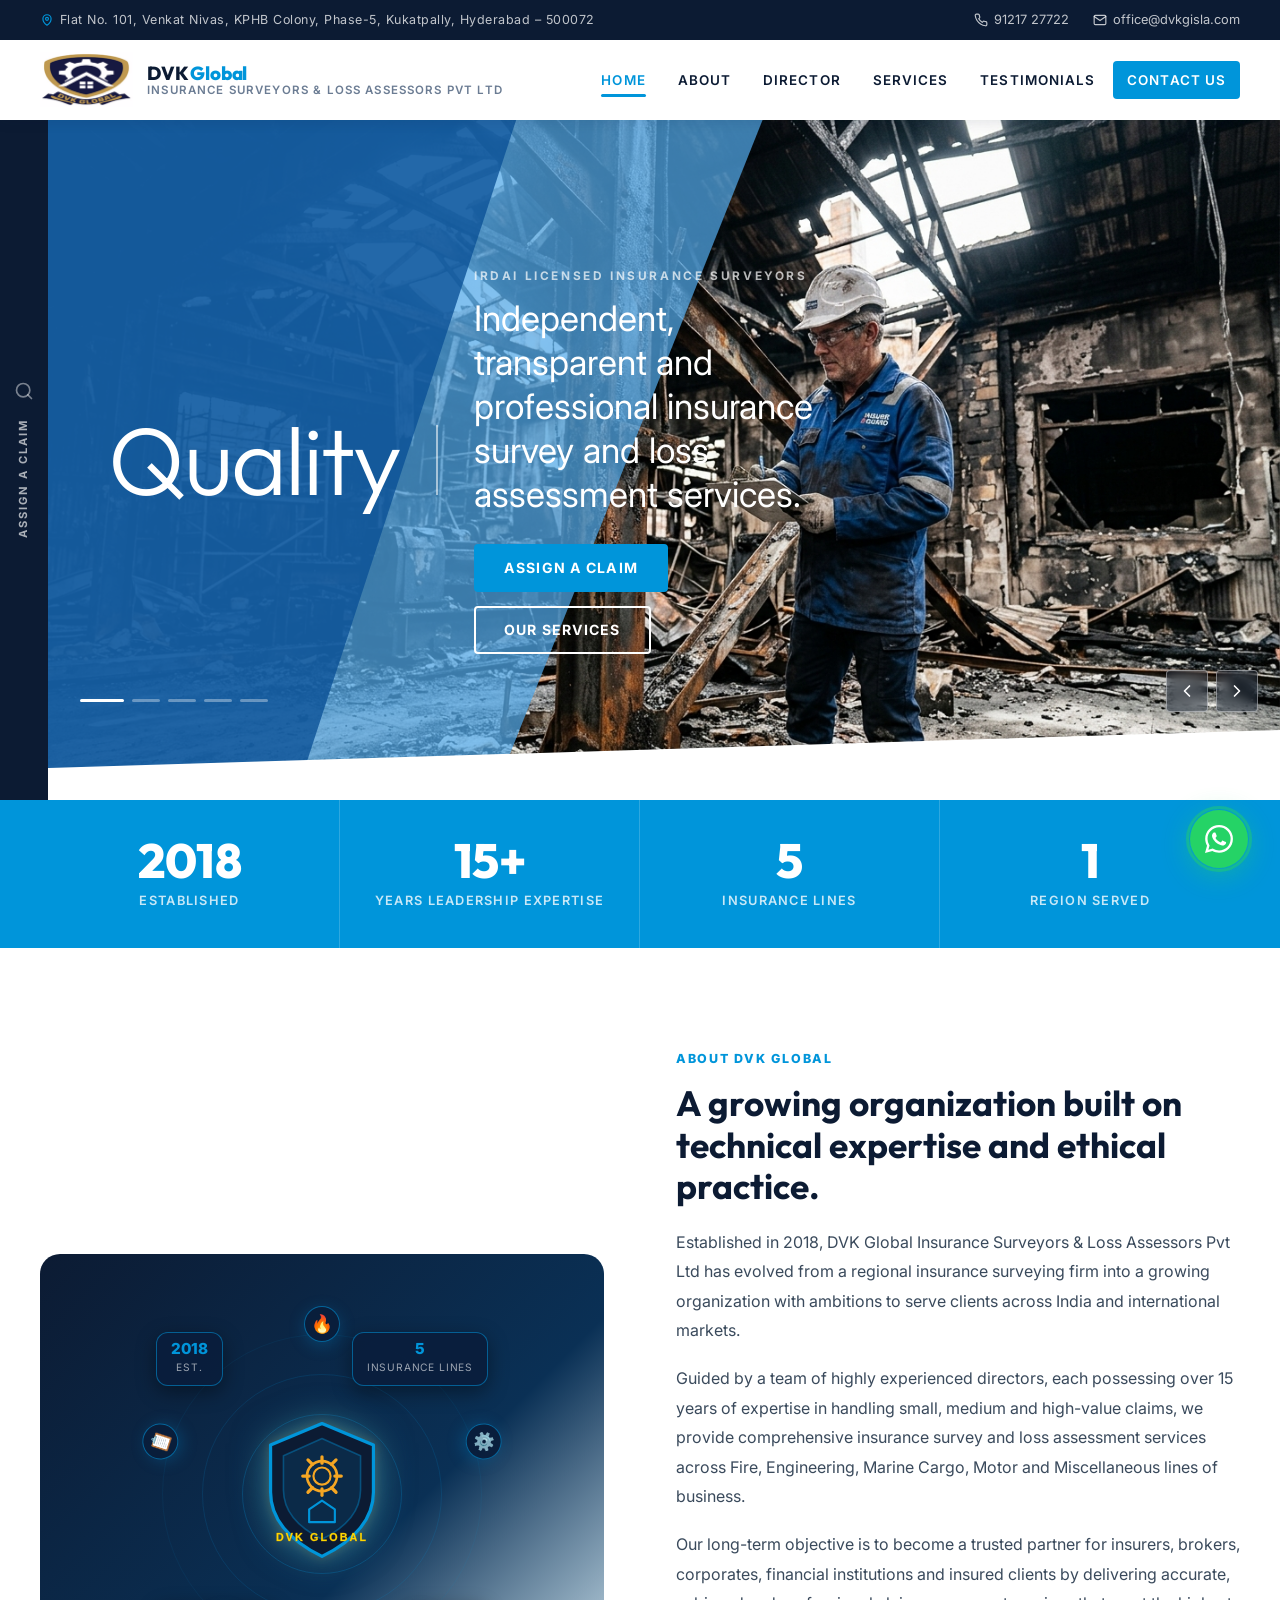
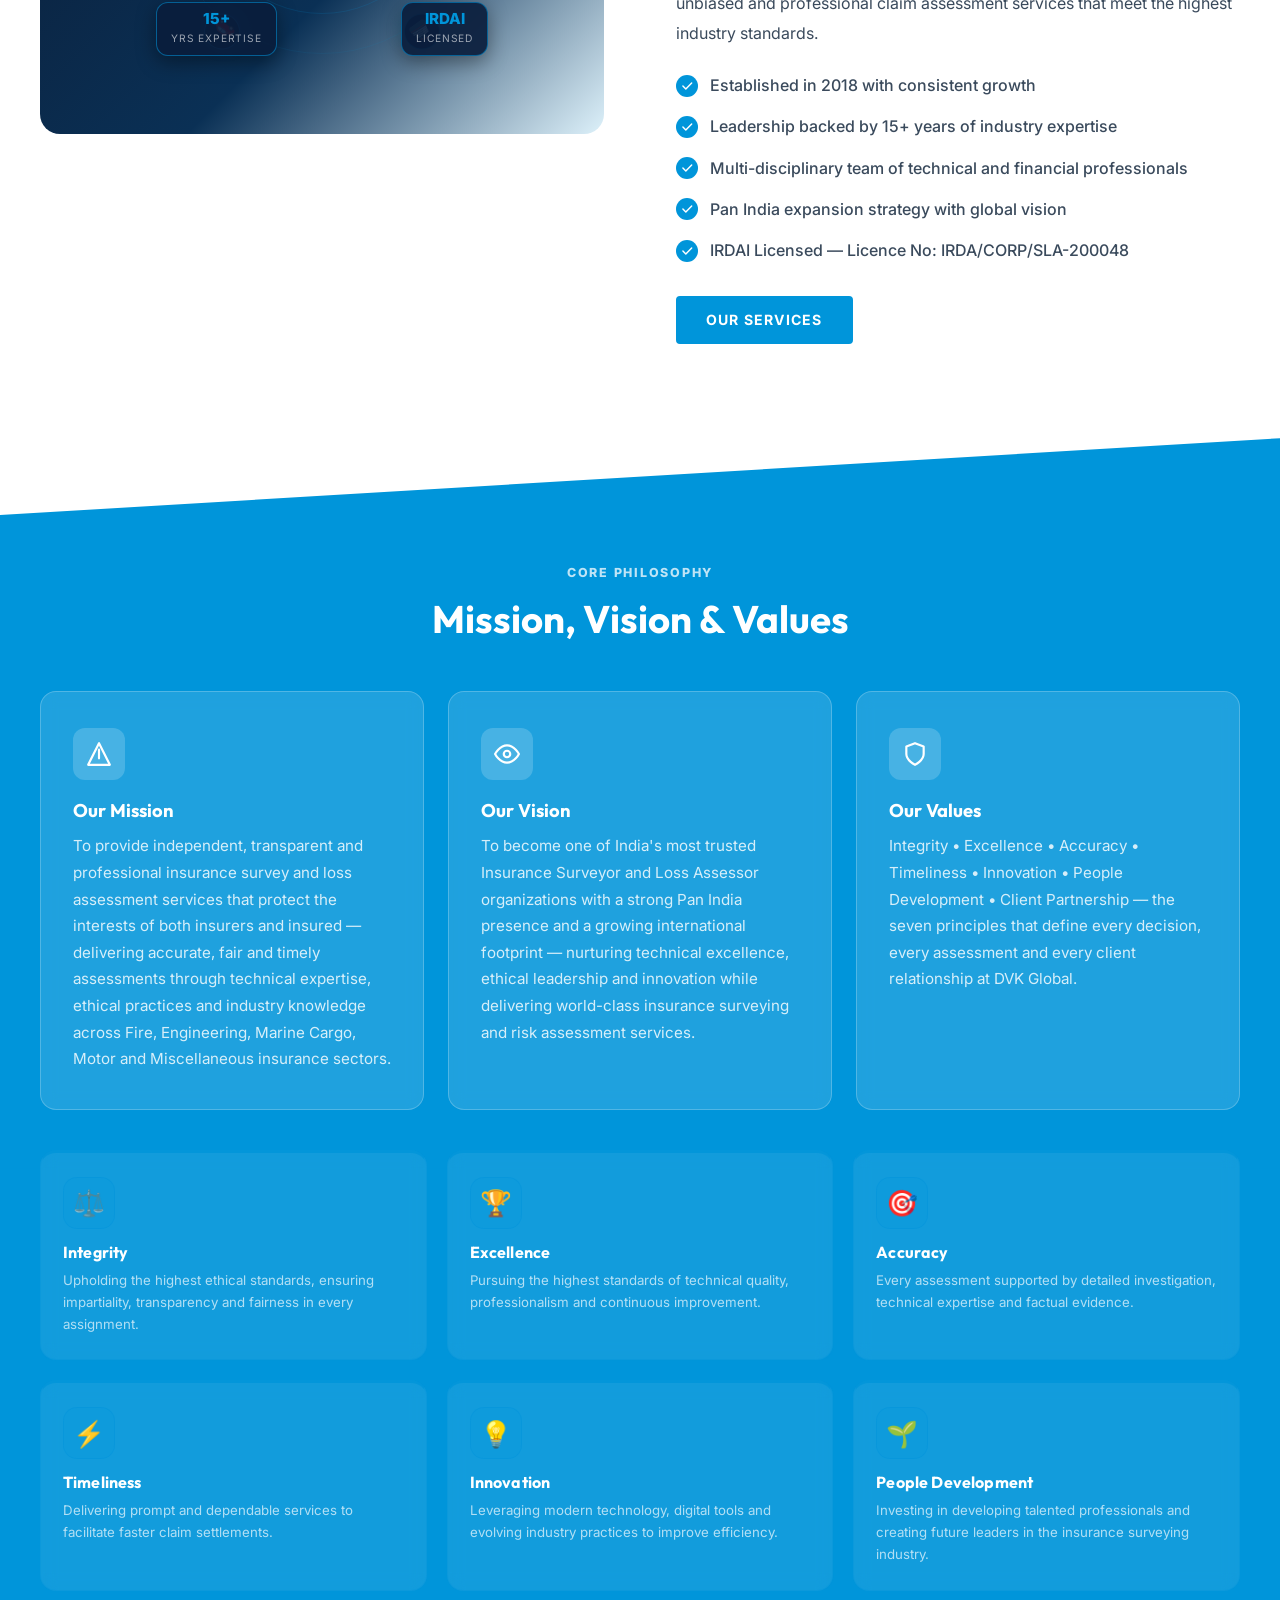
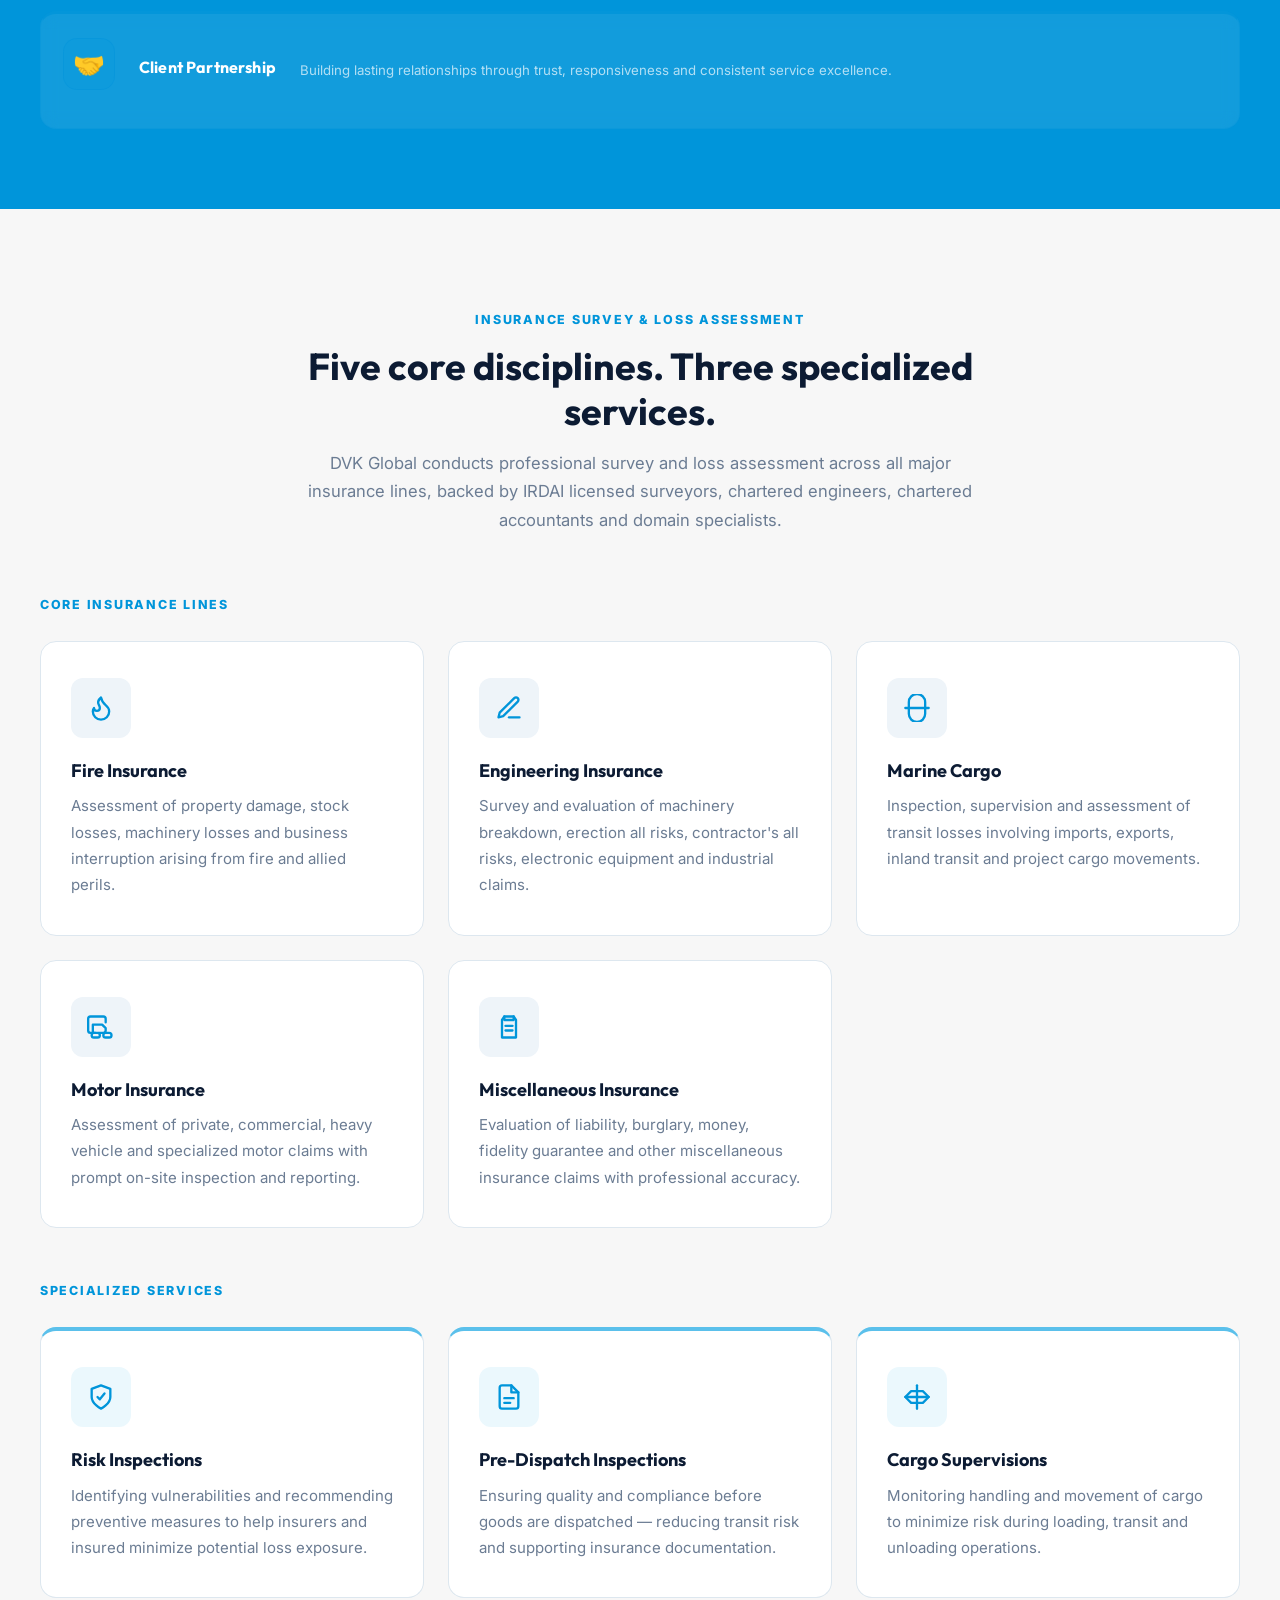
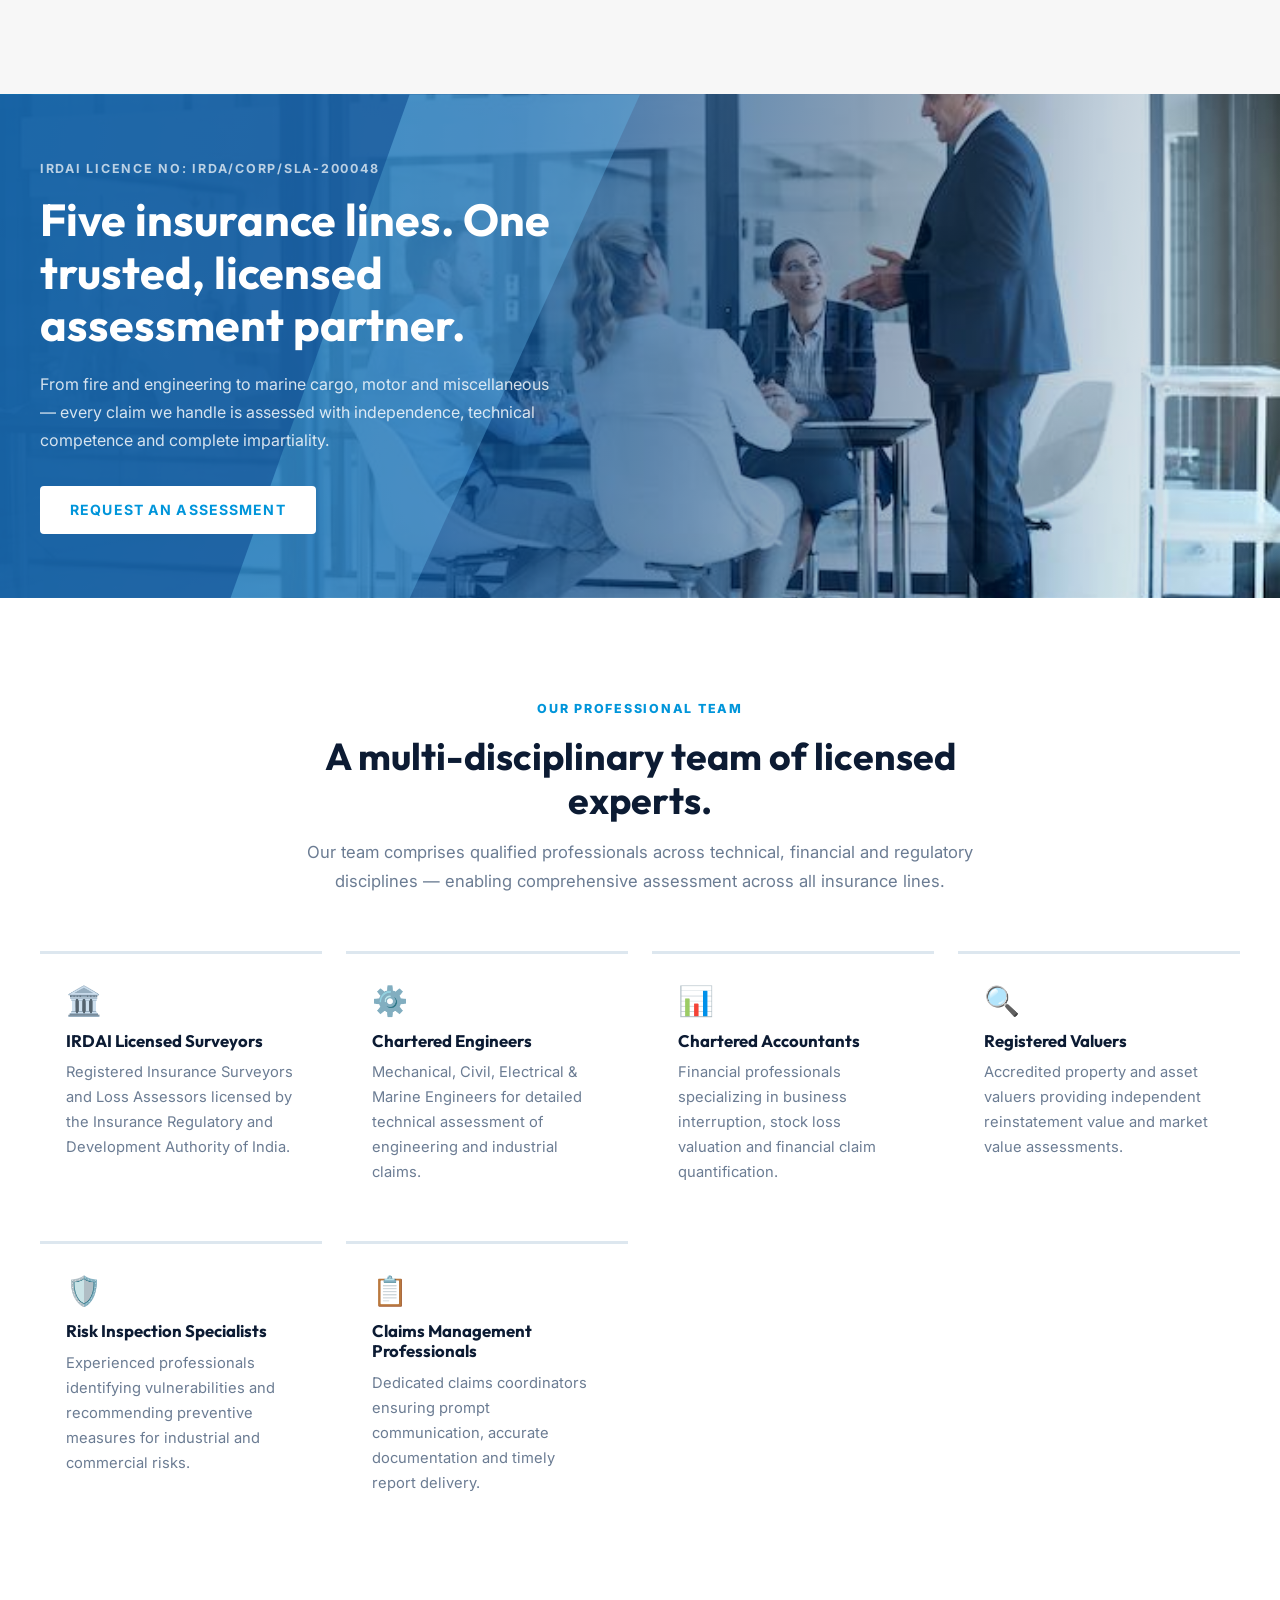
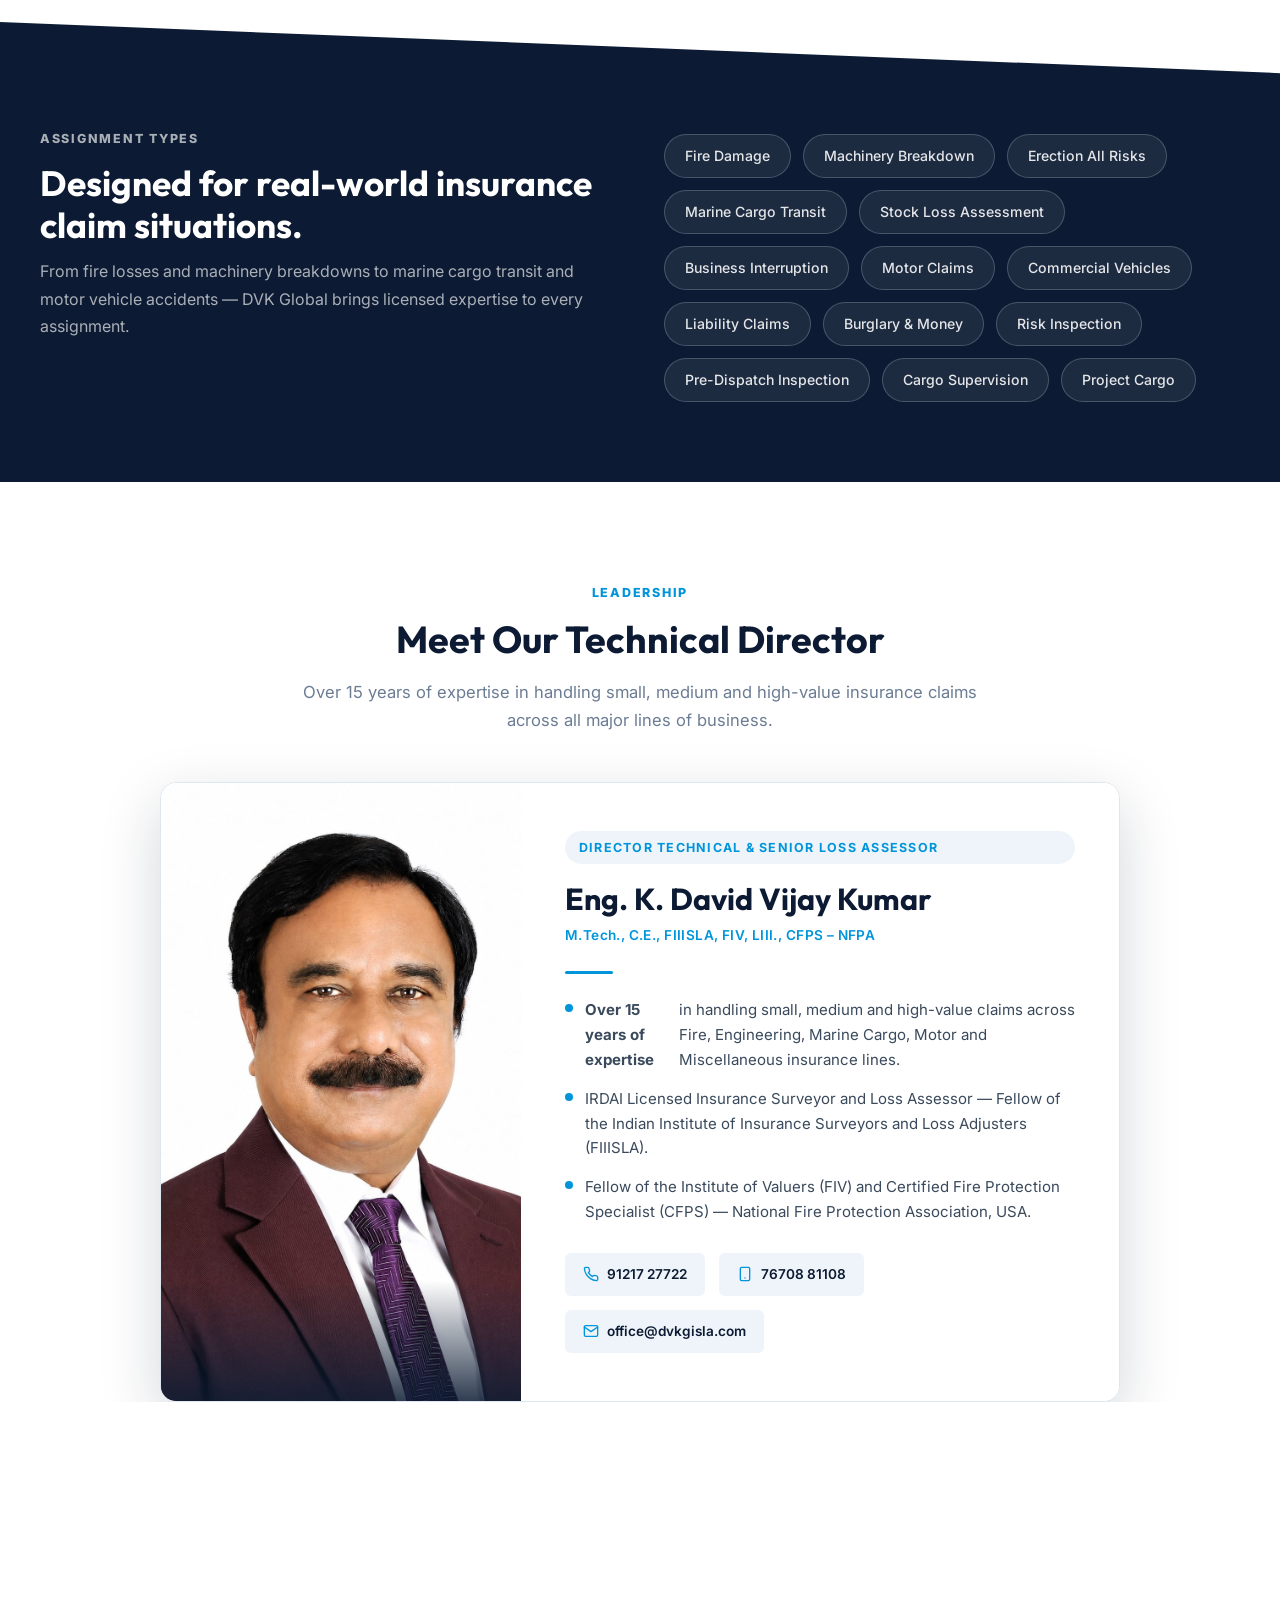
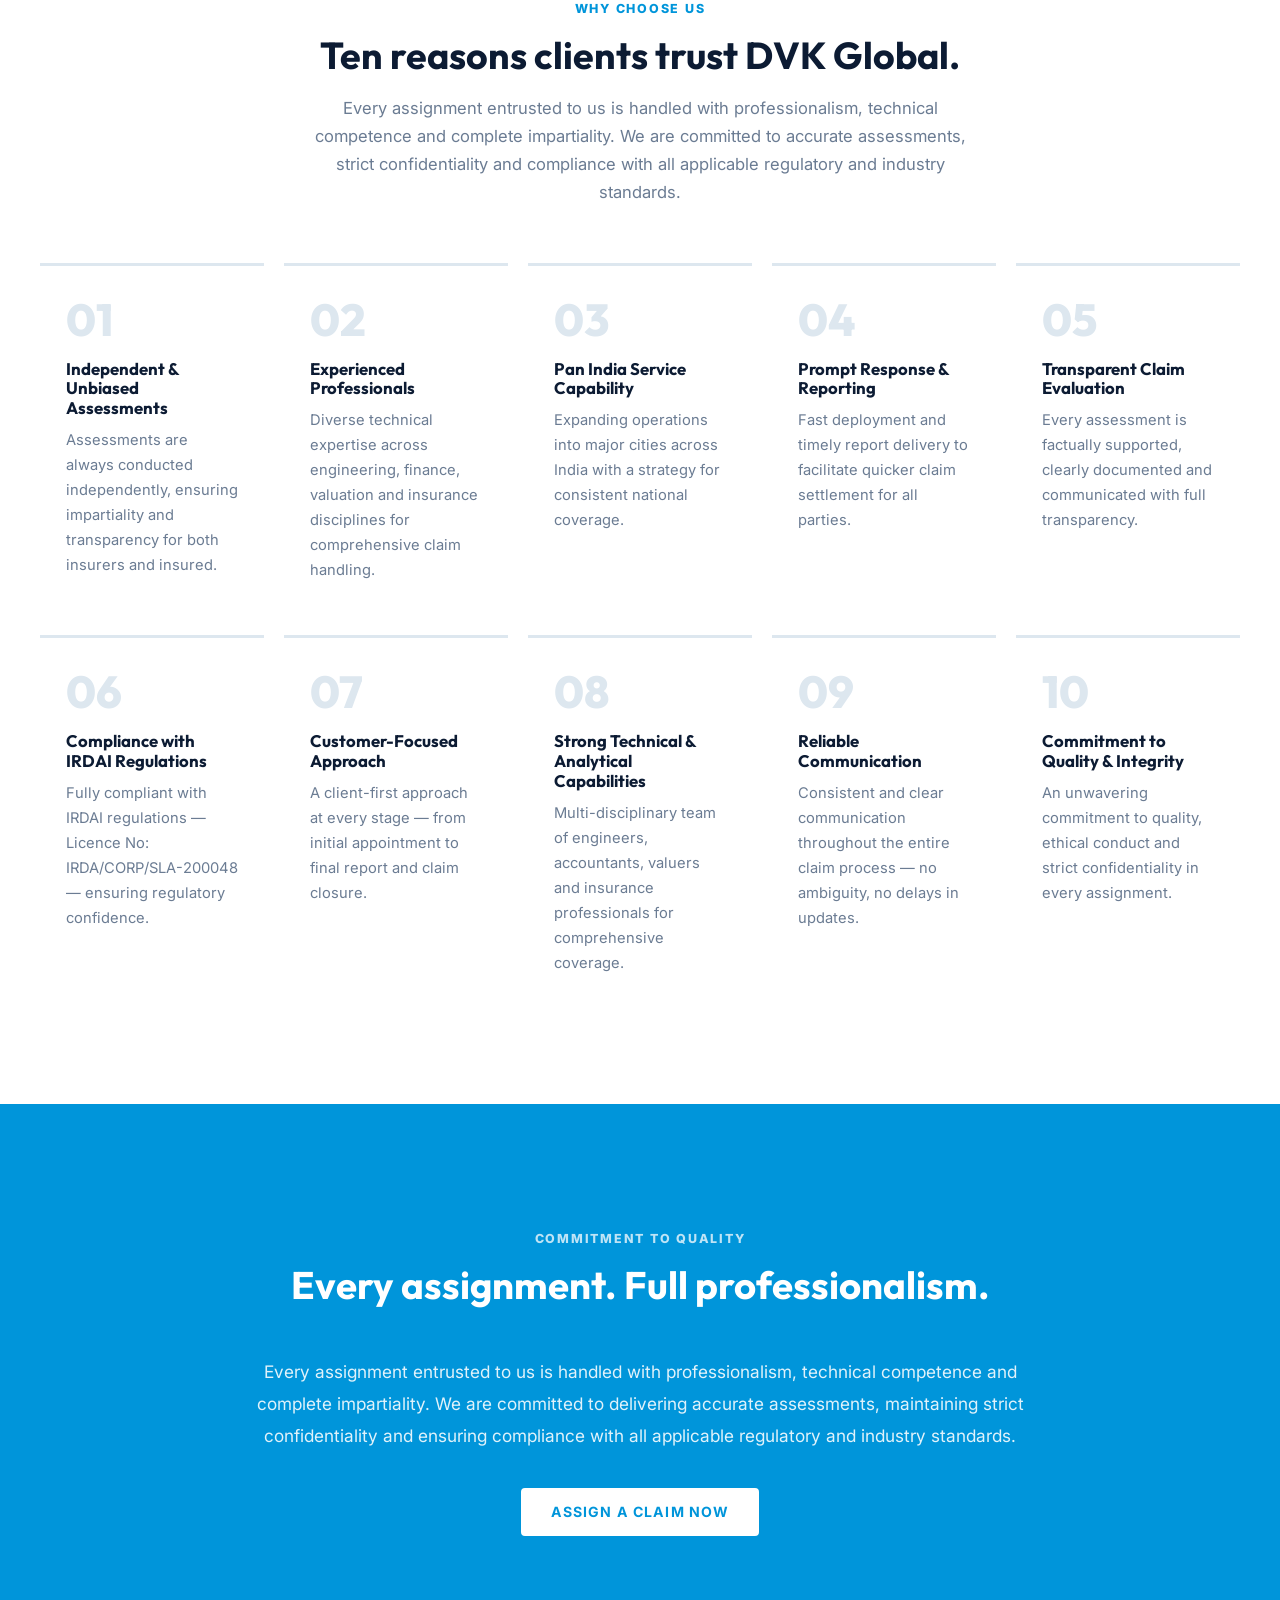
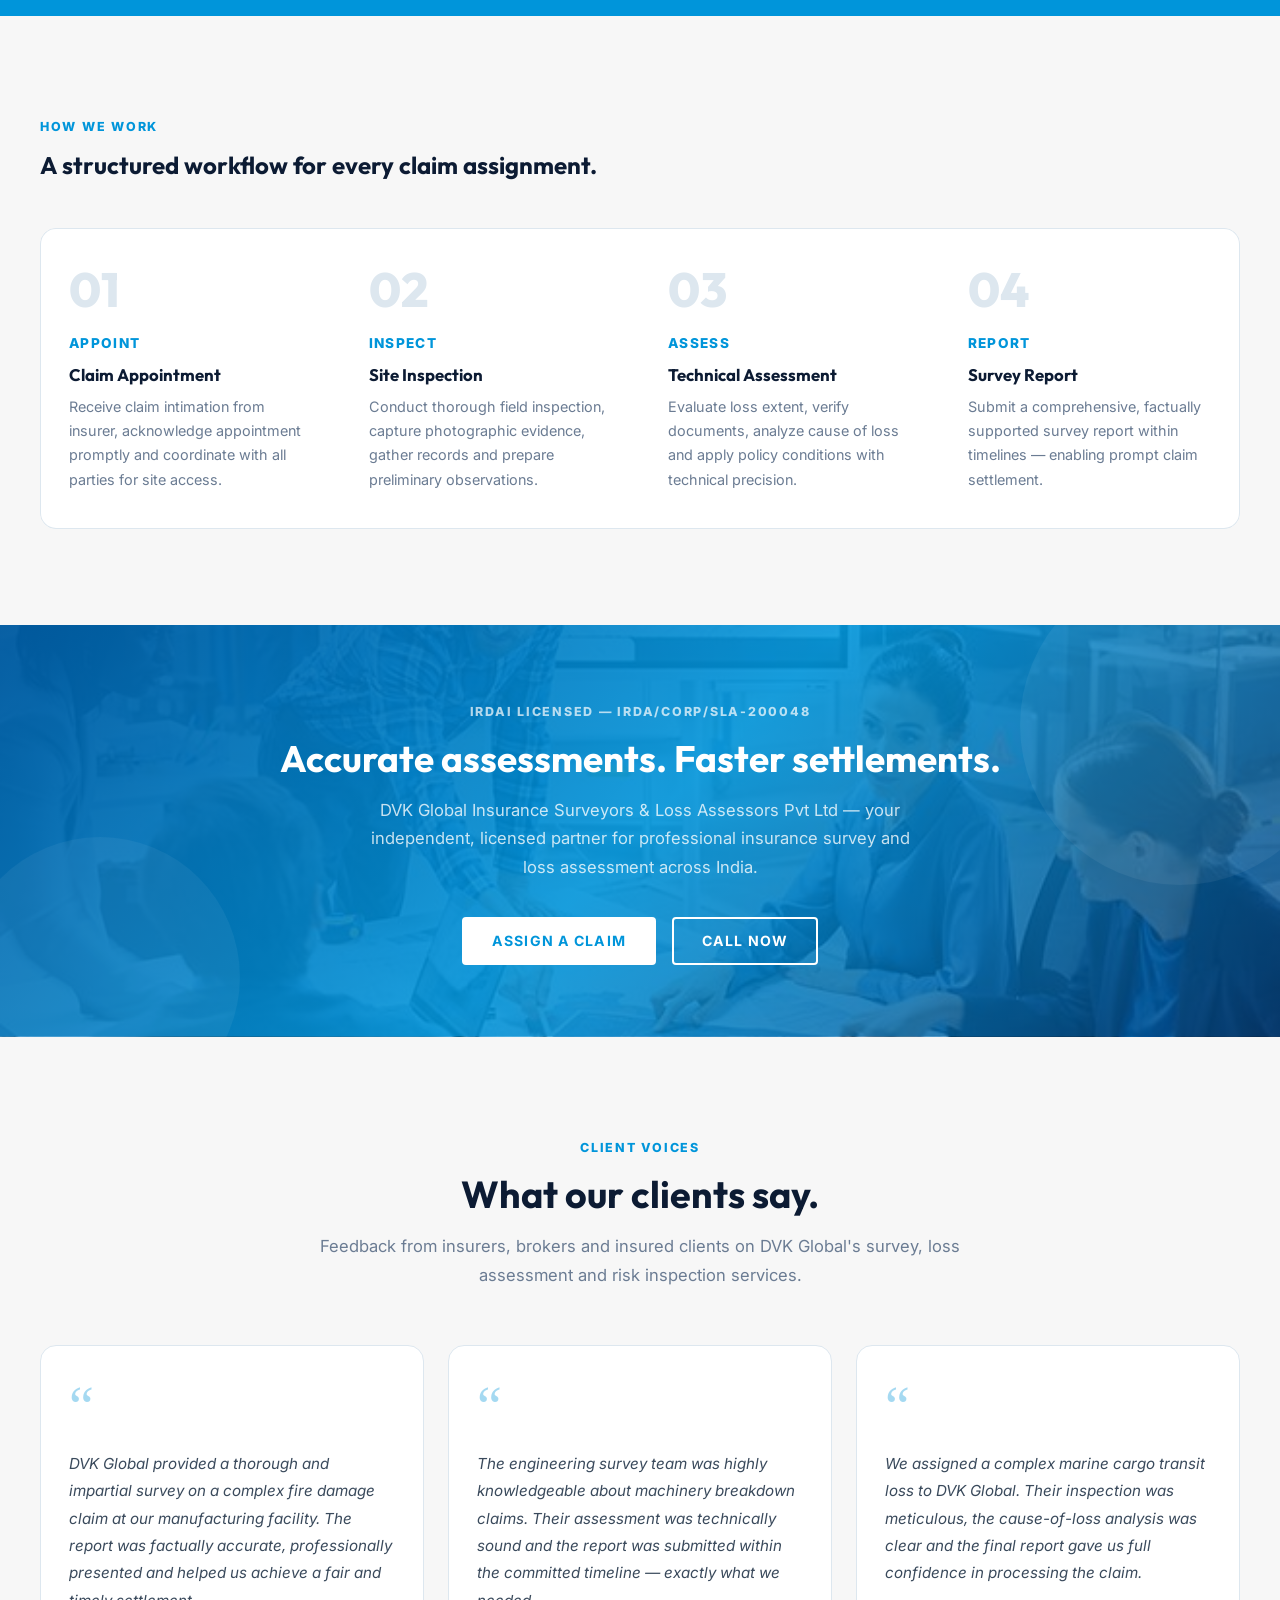
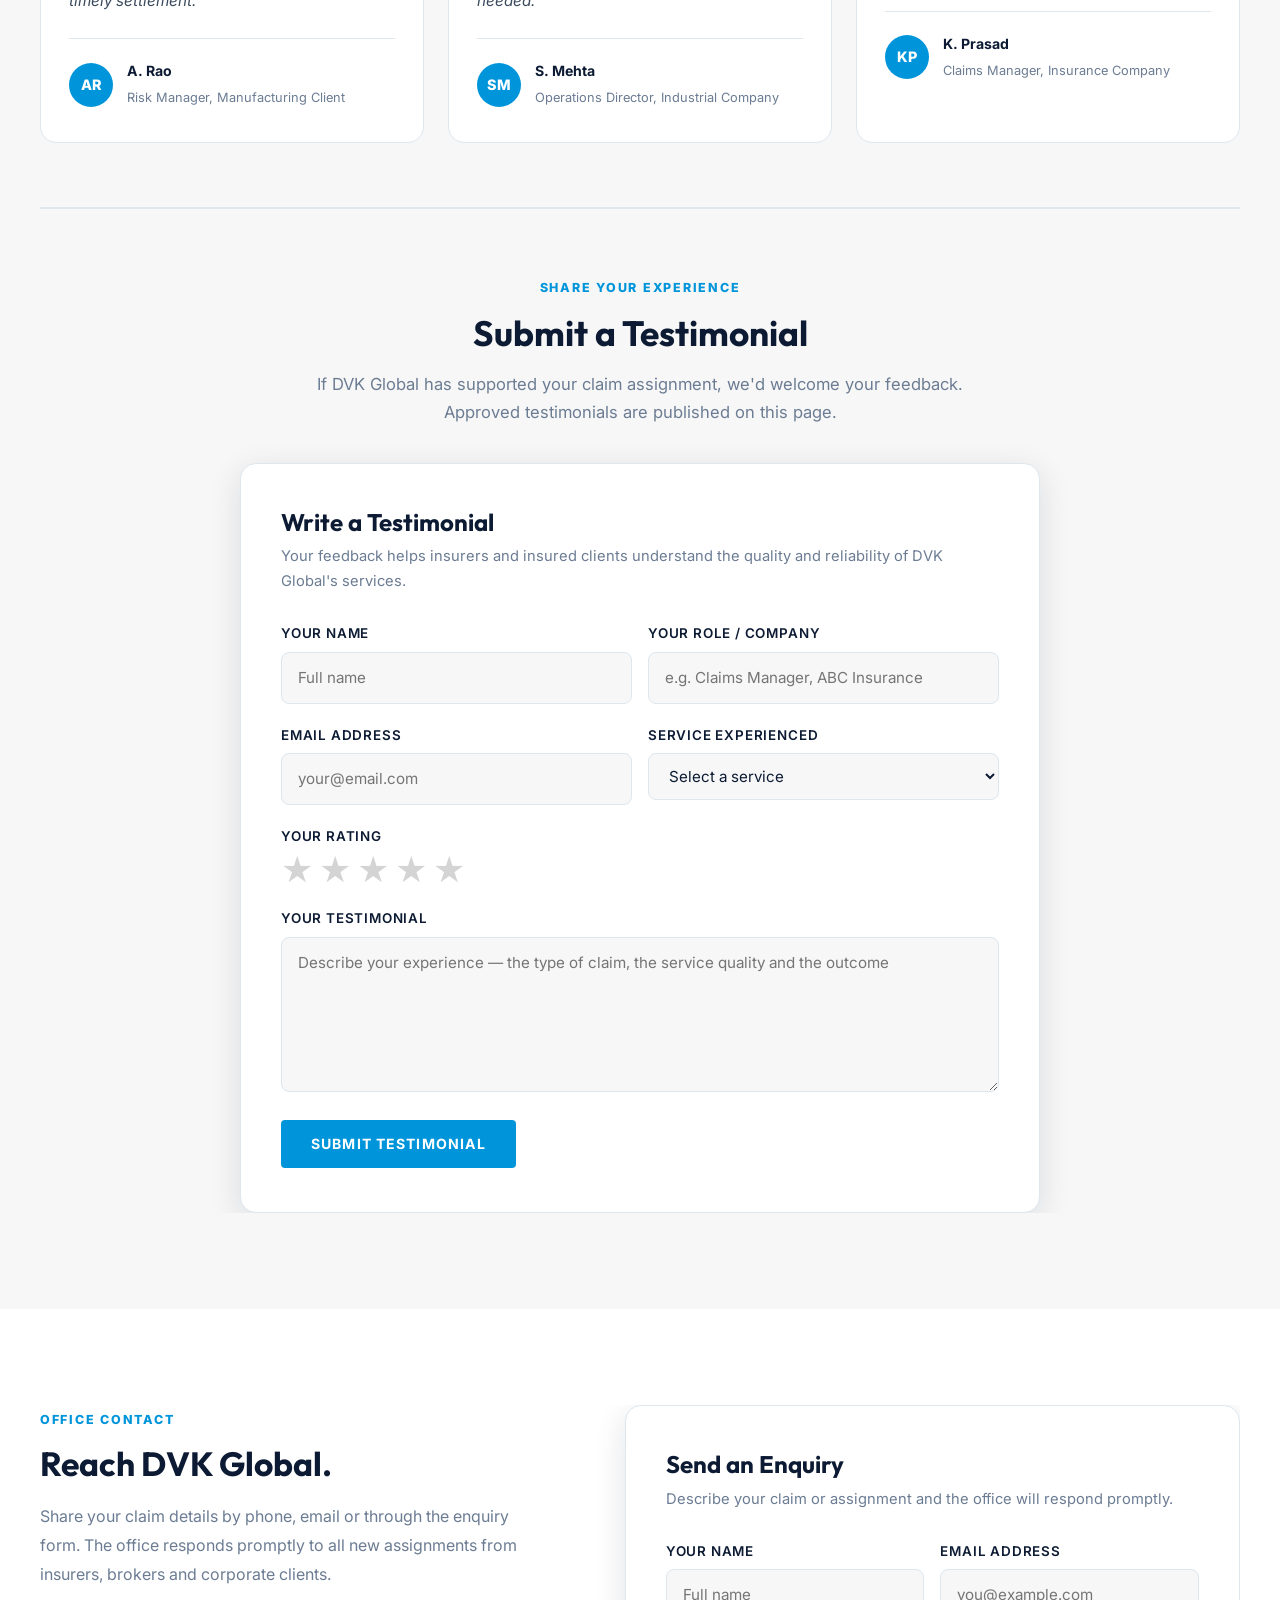
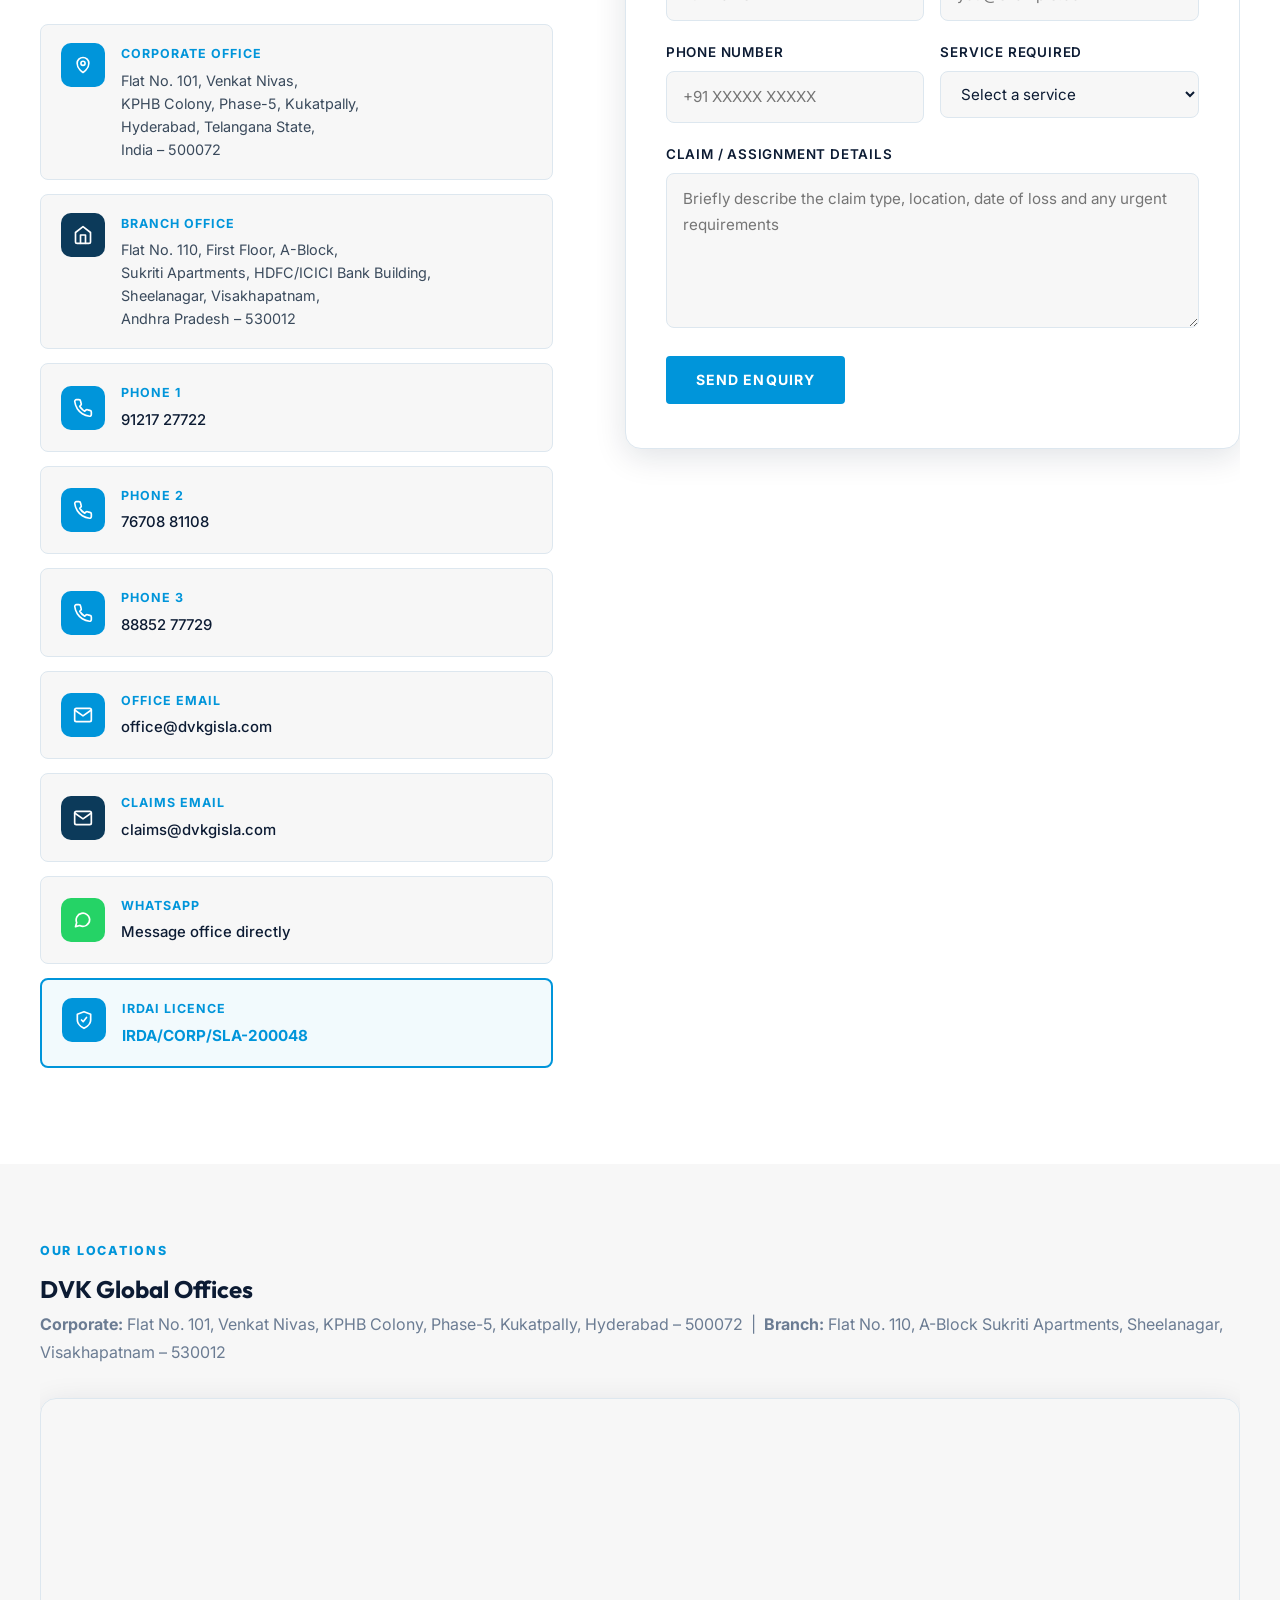
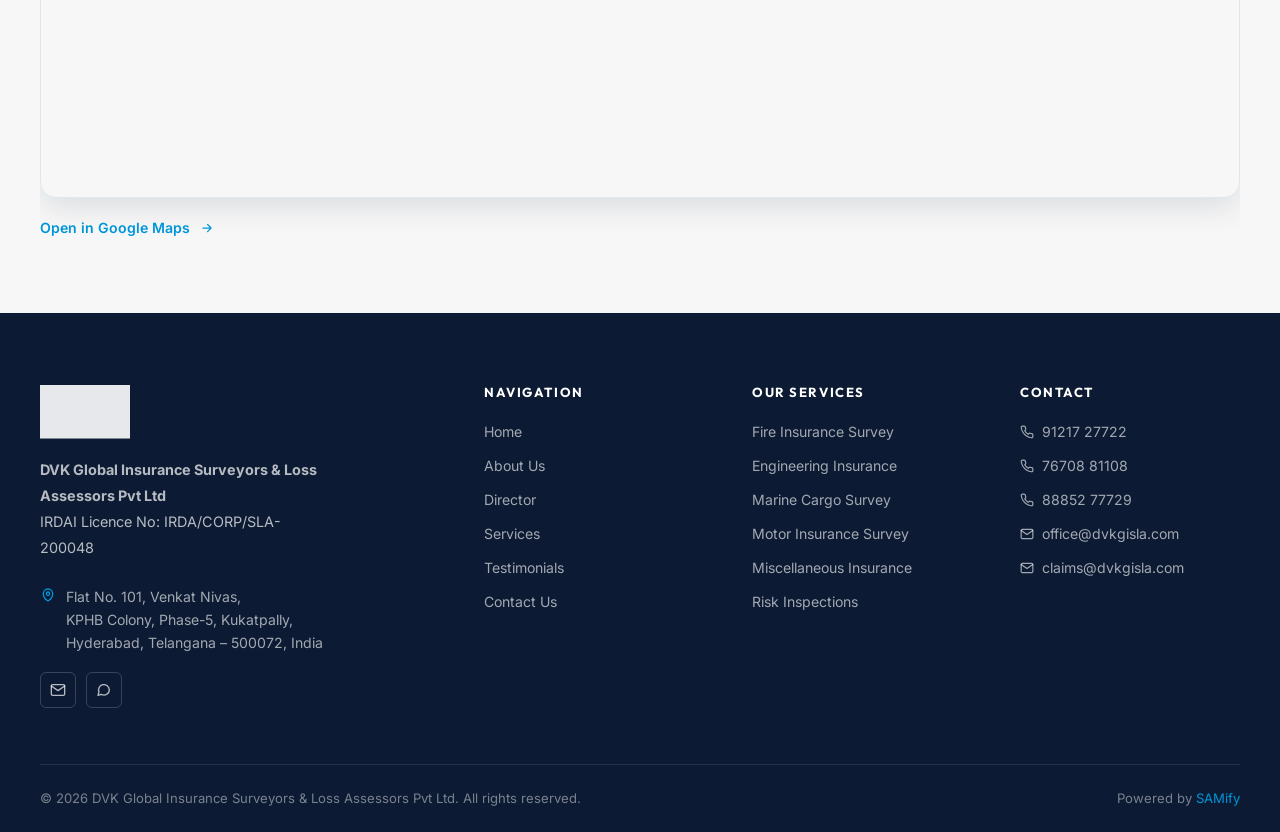
==== commit 46445161: "replaced director image and added admin page" ====
--- a/index.html
+++ b/index.html
@@ -590,7 +590,7 @@
 
         <div class="director-card">
             <div class="director-img">
-                <img src="assets/images/director1.jpg" alt="Eng. K. David Vijay Kumar — Director Technical &amp; Senior Loss Adjuster">
+                <img src="assets/images/DVKphoto.jpeg" alt="Eng. K. David Vijay Kumar — Director Technical &amp; Senior Loss Adjuster">
                 <div class="director-img-overlay"></div>
             </div>
             <div class="director-body">
@@ -633,20 +633,20 @@
             <h2>Ten reasons clients trust DVK Global.</h2>
             <p>Every assignment entrusted to us is handled with professionalism, technical competence and complete impartiality. We are committed to accurate assessments, strict confidentiality and compliance with all applicable regulatory and industry standards.</p>
         </div>
-        <div class="why-grid stagger-children" style="grid-template-columns: repeat(auto-fit, minmax(240px, 1fr));">
+        <div class="why-grid stagger-children">
             <div class="why-card">
                 <div class="why-num">01</div>
-                <h3>Independent &amp; Unbiased</h3>
+                <h3>Independent &amp; Unbiased Assessments</h3>
                 <p>Assessments are always conducted independently, ensuring impartiality and transparency for both insurers and insured.</p>
             </div>
             <div class="why-card">
                 <div class="why-num">02</div>
-                <h3>15+ Years Leadership Expertise</h3>
-                <p>Directors with over 15 years of hands-on experience in handling claims across all major insurance lines.</p>
+                <h3>Experienced Professionals</h3>
+                <p>Diverse technical expertise across engineering, finance, valuation and insurance disciplines for comprehensive claim handling.</p>
             </div>
             <div class="why-card">
                 <div class="why-num">03</div>
-                <h3>Pan India Capability</h3>
+                <h3>Pan India Service Capability</h3>
                 <p>Expanding operations into major cities across India with a strategy for consistent national coverage.</p>
             </div>
             <div class="why-card">
@@ -656,22 +656,22 @@
             </div>
             <div class="why-card">
                 <div class="why-num">05</div>
-                <h3>Transparent Evaluation</h3>
+                <h3>Transparent Claim Evaluation</h3>
                 <p>Every assessment is factually supported, clearly documented and communicated with full transparency.</p>
             </div>
             <div class="why-card">
                 <div class="why-num">06</div>
-                <h3>IRDAI Compliant</h3>
+                <h3>Compliance with IRDAI Regulations</h3>
                 <p>Fully compliant with IRDAI regulations — Licence No: IRDA/CORP/SLA-200048 — ensuring regulatory confidence.</p>
             </div>
             <div class="why-card">
                 <div class="why-num">07</div>
-                <h3>Customer-Focused</h3>
+                <h3>Customer-Focused Approach</h3>
                 <p>A client-first approach at every stage — from initial appointment to final report and claim closure.</p>
             </div>
             <div class="why-card">
                 <div class="why-num">08</div>
-                <h3>Strong Technical Capabilities</h3>
+                <h3>Strong Technical &amp; Analytical Capabilities</h3>
                 <p>Multi-disciplinary team of engineers, accountants, valuers and insurance professionals for comprehensive coverage.</p>
             </div>
             <div class="why-card">
@@ -681,10 +681,11 @@
             </div>
             <div class="why-card">
                 <div class="why-num">10</div>
-                <h3>Quality &amp; Integrity</h3>
+                <h3>Commitment to Quality &amp; Integrity</h3>
                 <p>An unwavering commitment to quality, ethical conduct and strict confidentiality in every assignment.</p>
             </div>
         </div>
+
     </div>
 </section>
 
--- a/css/styles.css
+++ b/css/styles.css
@@ -29,7 +29,7 @@
 /* ── Reset & Base ── */
 *, *::before, *::after { box-sizing: border-box; margin: 0; padding: 0; }
 
-html { scroll-behavior: smooth; font-size: 16px; }
+html { scroll-behavior: smooth; font-size: 16px; overflow-x: hidden; }
 
 body {
     font-family: 'Inter', sans-serif;
@@ -37,6 +37,8 @@
     background: var(--white);
     line-height: 1.7;
     -webkit-font-smoothing: antialiased;
+    overflow-x: hidden;
+    max-width: 100vw;
 }
 
 h1, h2, h3, h4, h5, h6 {
@@ -61,6 +63,8 @@
 .container {
     width: min(1200px, calc(100% - 48px));
     margin: 0 auto;
+    max-width: 100%;
+    overflow-x: hidden;
 }
 
 .section { padding: 96px 0; }
@@ -1190,8 +1194,8 @@
    ============================================================ */
 .why-grid {
     display: grid;
-    grid-template-columns: repeat(4, 1fr);
-    gap: 24px;
+    grid-template-columns: repeat(5, 1fr);
+    gap: 20px;
     margin-top: 52px;
 }
 
@@ -1732,12 +1736,16 @@
     transition: opacity 0.5s ease, transform 0.5s ease;
 }
 
-.stagger-children.is-visible > *:nth-child(1) { opacity:1; transform:none; transition-delay:0.05s; }
-.stagger-children.is-visible > *:nth-child(2) { opacity:1; transform:none; transition-delay:0.15s; }
-.stagger-children.is-visible > *:nth-child(3) { opacity:1; transform:none; transition-delay:0.25s; }
-.stagger-children.is-visible > *:nth-child(4) { opacity:1; transform:none; transition-delay:0.35s; }
-.stagger-children.is-visible > *:nth-child(5) { opacity:1; transform:none; transition-delay:0.45s; }
-.stagger-children.is-visible > *:nth-child(6) { opacity:1; transform:none; transition-delay:0.55s; }
+.stagger-children.is-visible > *:nth-child(1)  { opacity:1; transform:none; transition-delay:0.05s; }
+.stagger-children.is-visible > *:nth-child(2)  { opacity:1; transform:none; transition-delay:0.15s; }
+.stagger-children.is-visible > *:nth-child(3)  { opacity:1; transform:none; transition-delay:0.25s; }
+.stagger-children.is-visible > *:nth-child(4)  { opacity:1; transform:none; transition-delay:0.35s; }
+.stagger-children.is-visible > *:nth-child(5)  { opacity:1; transform:none; transition-delay:0.45s; }
+.stagger-children.is-visible > *:nth-child(6)  { opacity:1; transform:none; transition-delay:0.55s; }
+.stagger-children.is-visible > *:nth-child(7)  { opacity:1; transform:none; transition-delay:0.65s; }
+.stagger-children.is-visible > *:nth-child(8)  { opacity:1; transform:none; transition-delay:0.75s; }
+.stagger-children.is-visible > *:nth-child(9)  { opacity:1; transform:none; transition-delay:0.85s; }
+.stagger-children.is-visible > *:nth-child(10) { opacity:1; transform:none; transition-delay:0.95s; }
 
 /* ============================================================
    INNER PAGE HERO
@@ -1806,7 +1814,7 @@
     .stat-item:nth-child(2) { border-right: none; }
     .stat-item:nth-child(3) { border-top: 1px solid rgba(255,255,255,0.18); }
     .director-card { grid-template-columns: 300px 1fr; }
-    .why-grid { grid-template-columns: repeat(2, 1fr); }
+    .why-grid { grid-template-columns: repeat(3, 1fr); }
 }
 
 @media (max-width: 860px) {
@@ -1836,7 +1844,7 @@
     .hero-slide { padding: 80px 0 120px; }
     .hero-content h1, .hero-content h2 { font-size: 2.0rem; }
     .stats-inner { grid-template-columns: repeat(2, 1fr); }
-    .why-grid { grid-template-columns: 1fr 1fr; }
+    .why-grid { grid-template-columns: repeat(2, 1fr); }
     .process-grid { grid-template-columns: 1fr 1fr; }
     .form-row { grid-template-columns: 1fr; }
     .blue-band { clip-path: none; }
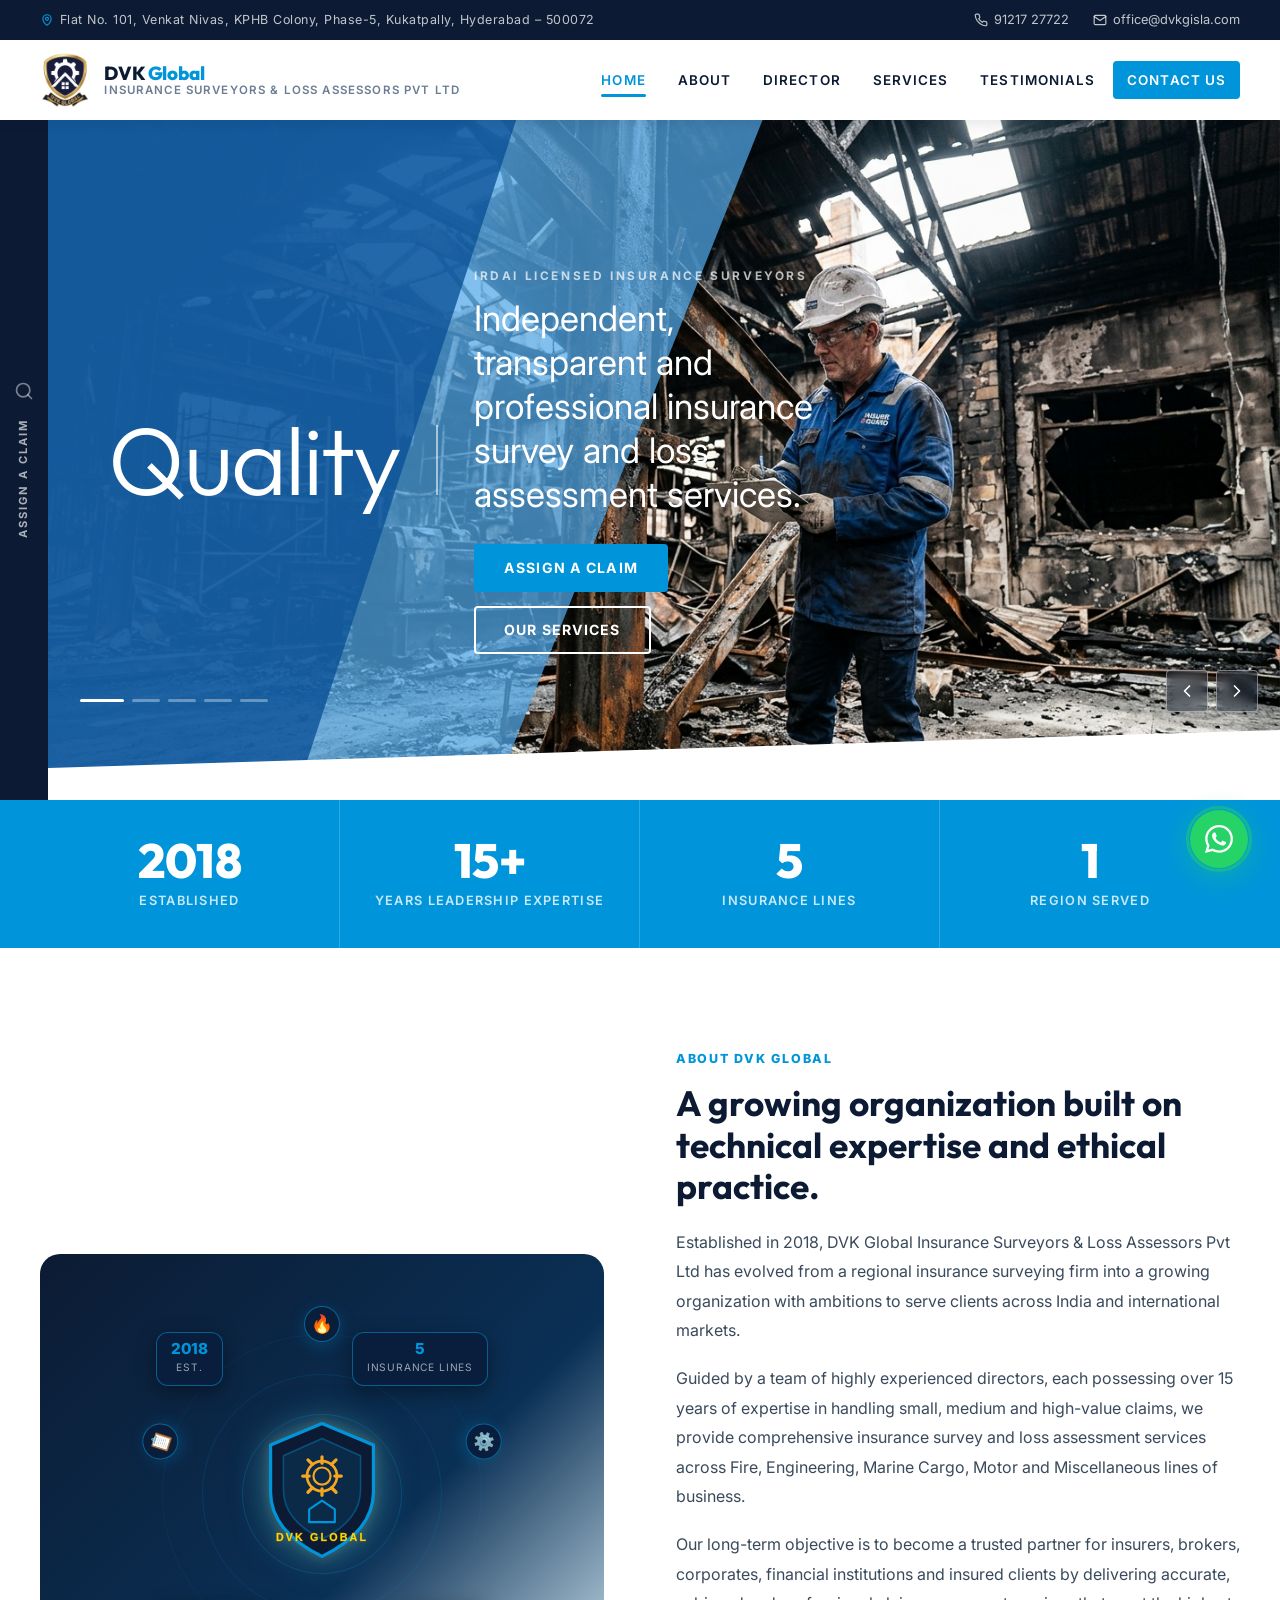
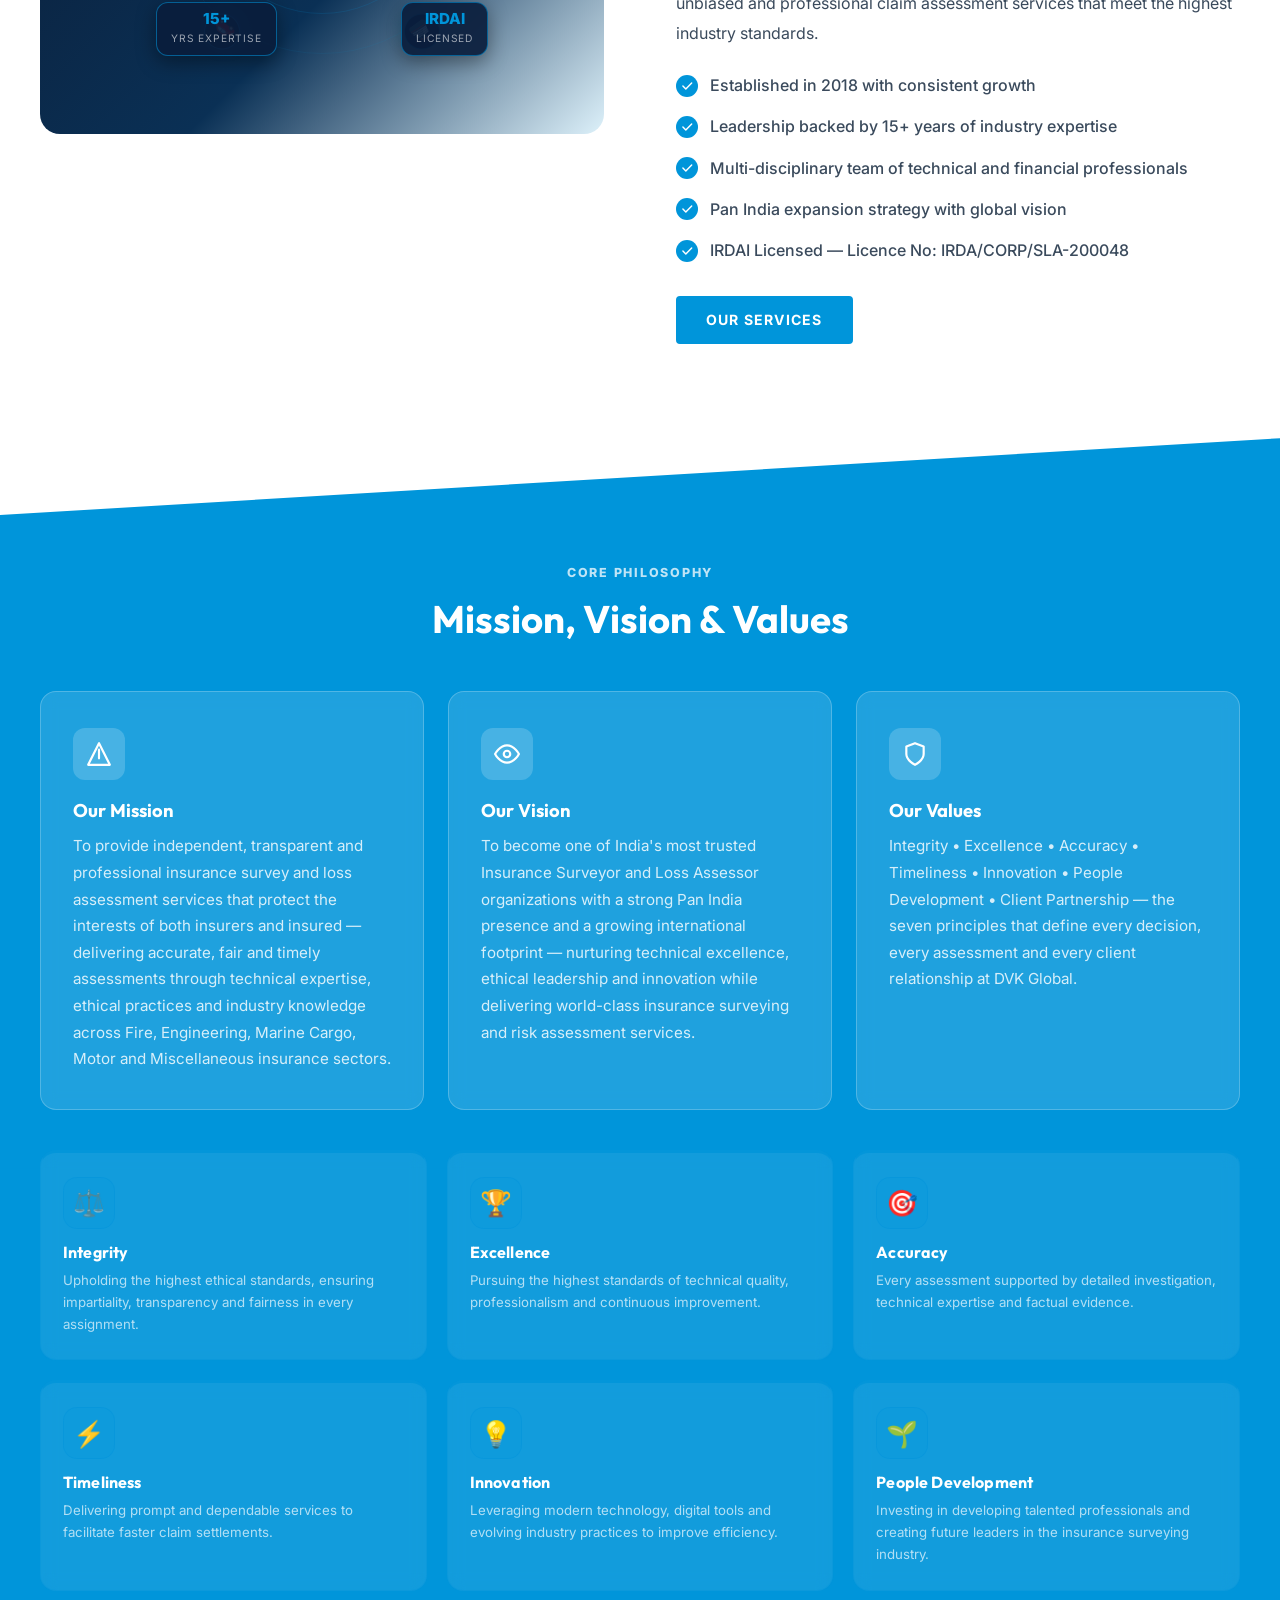
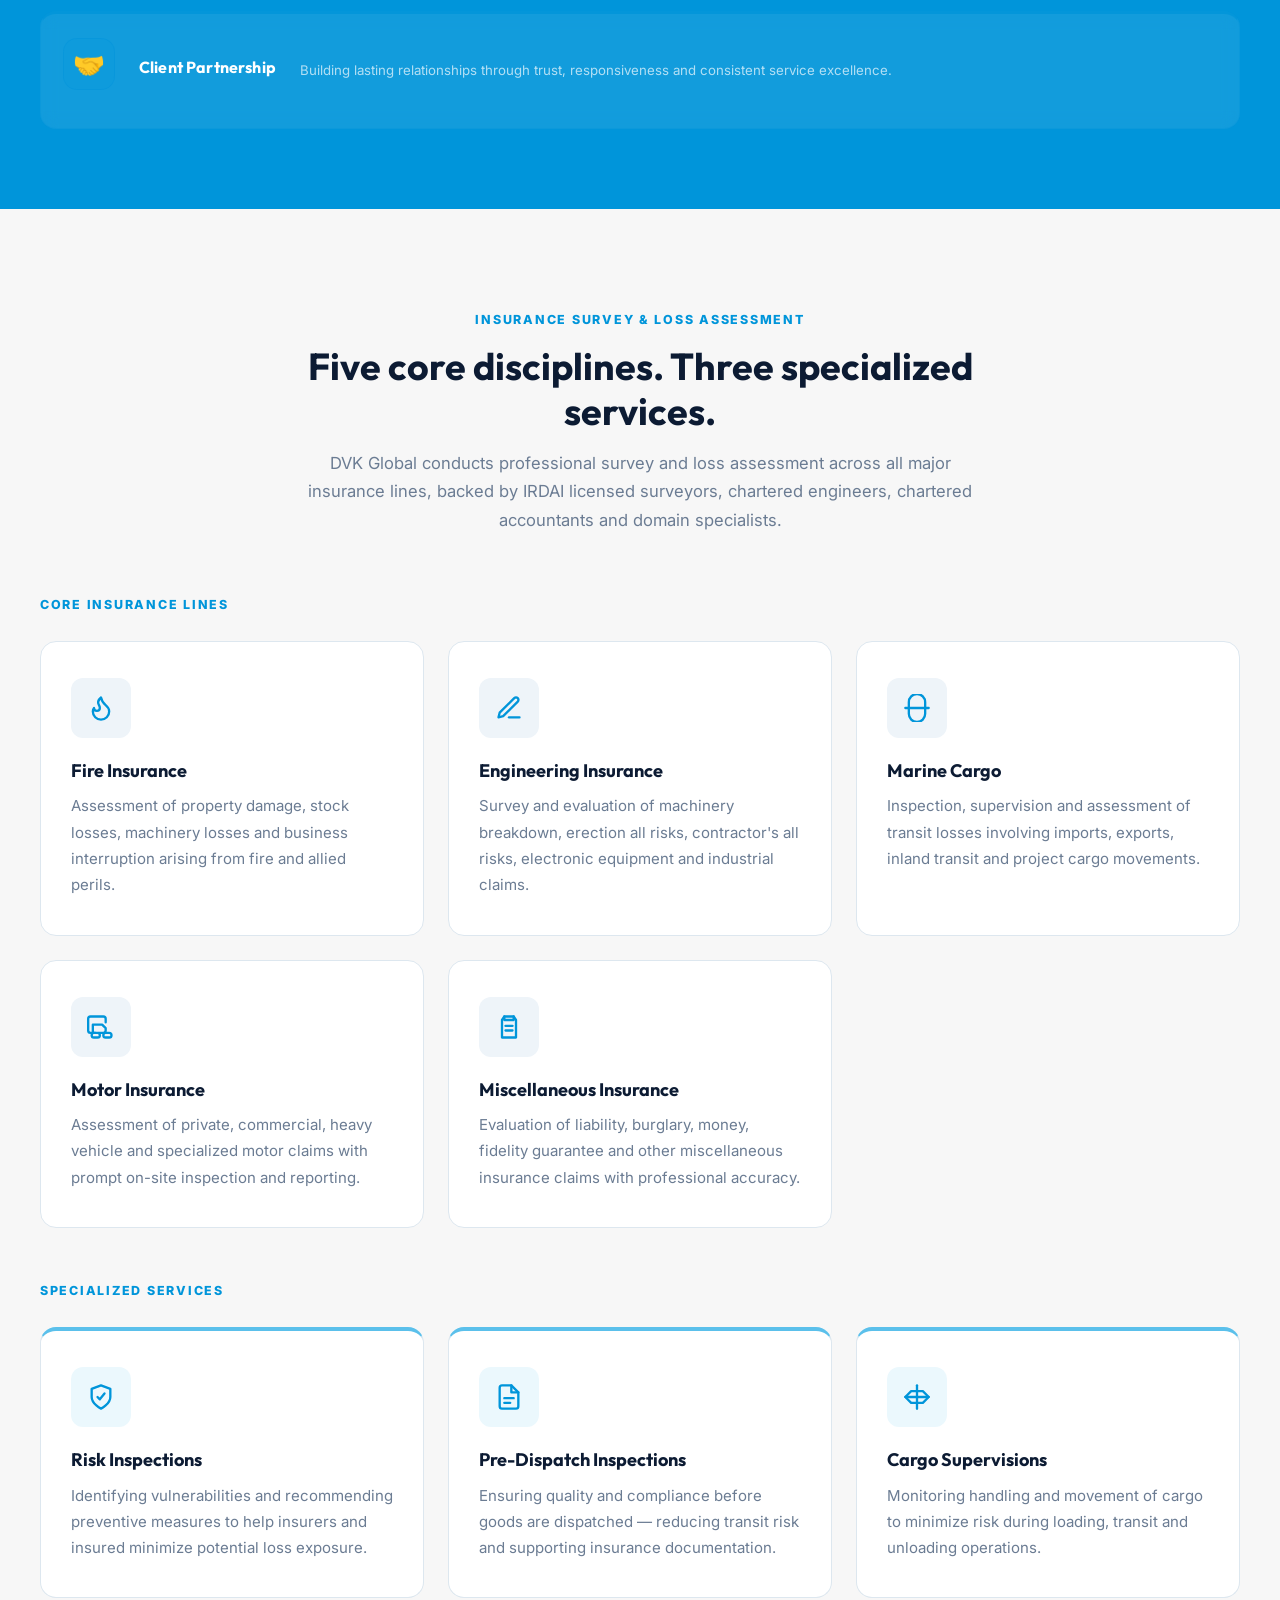
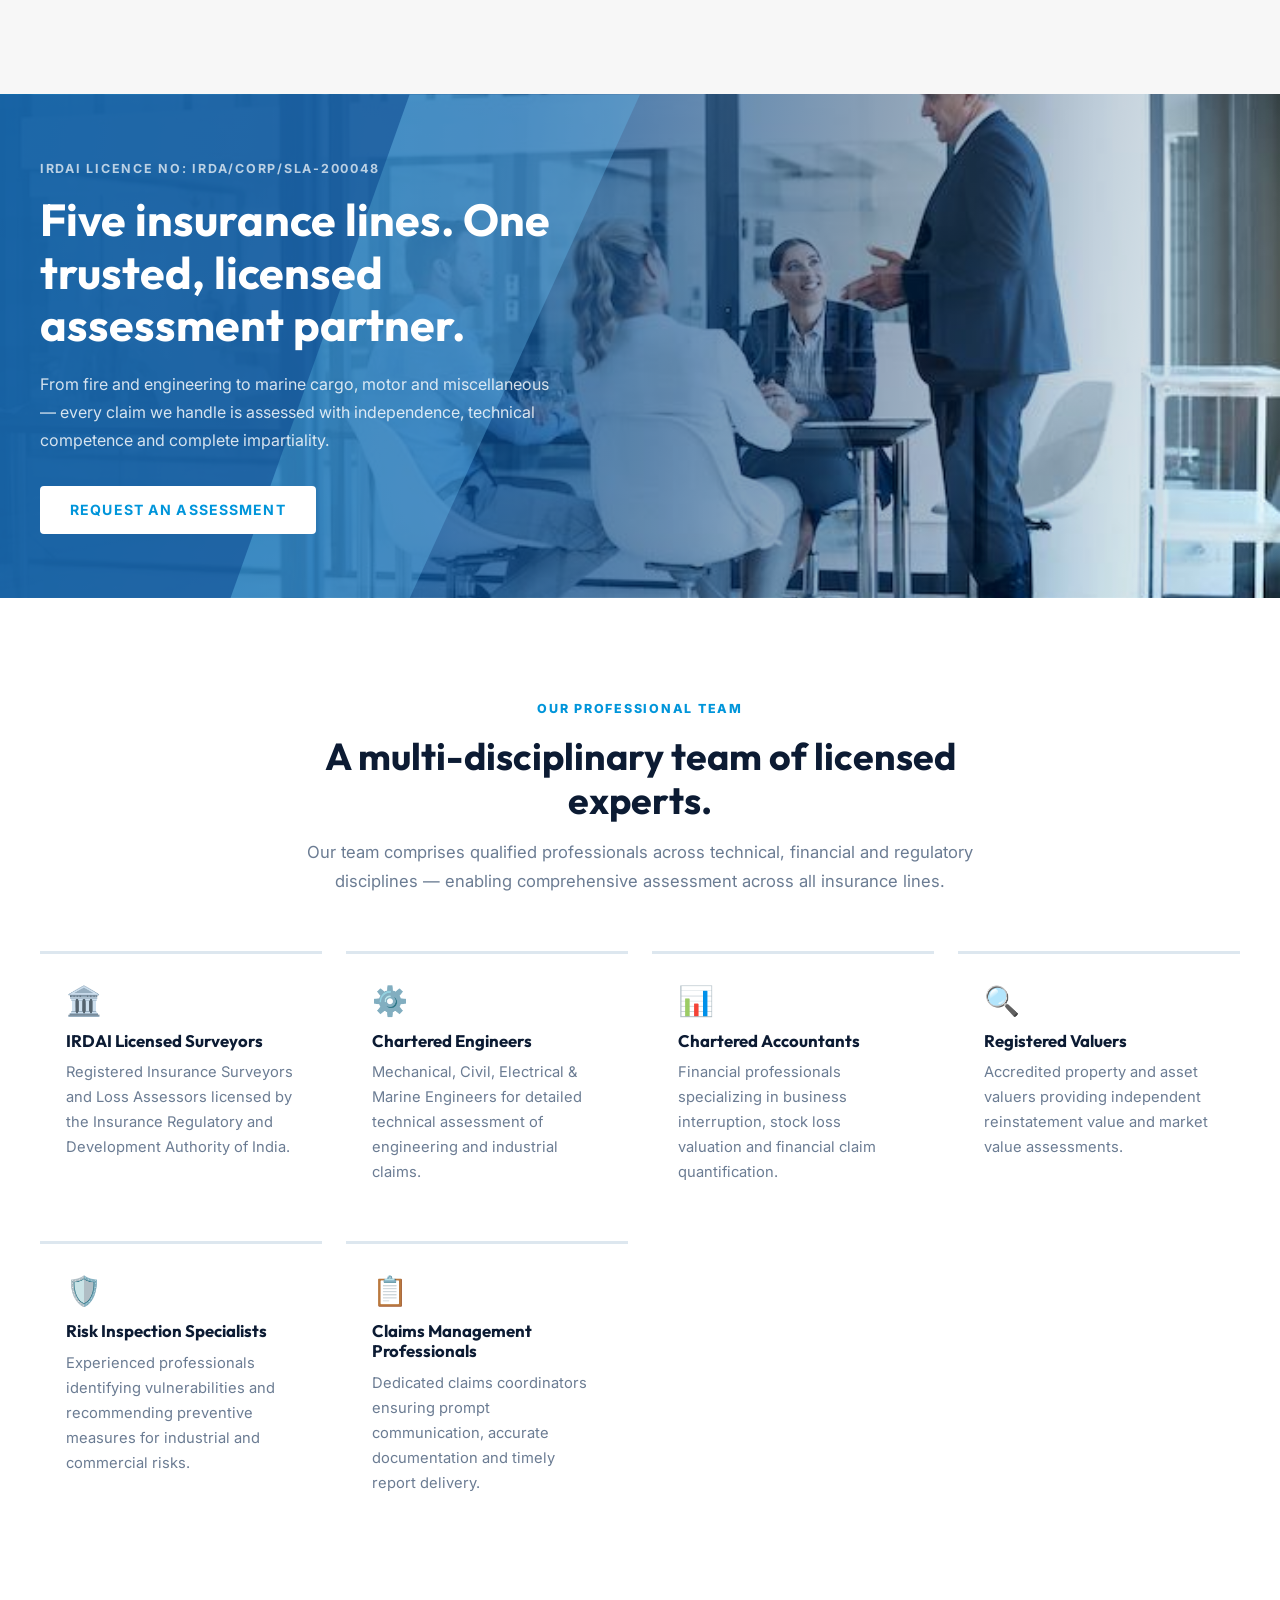
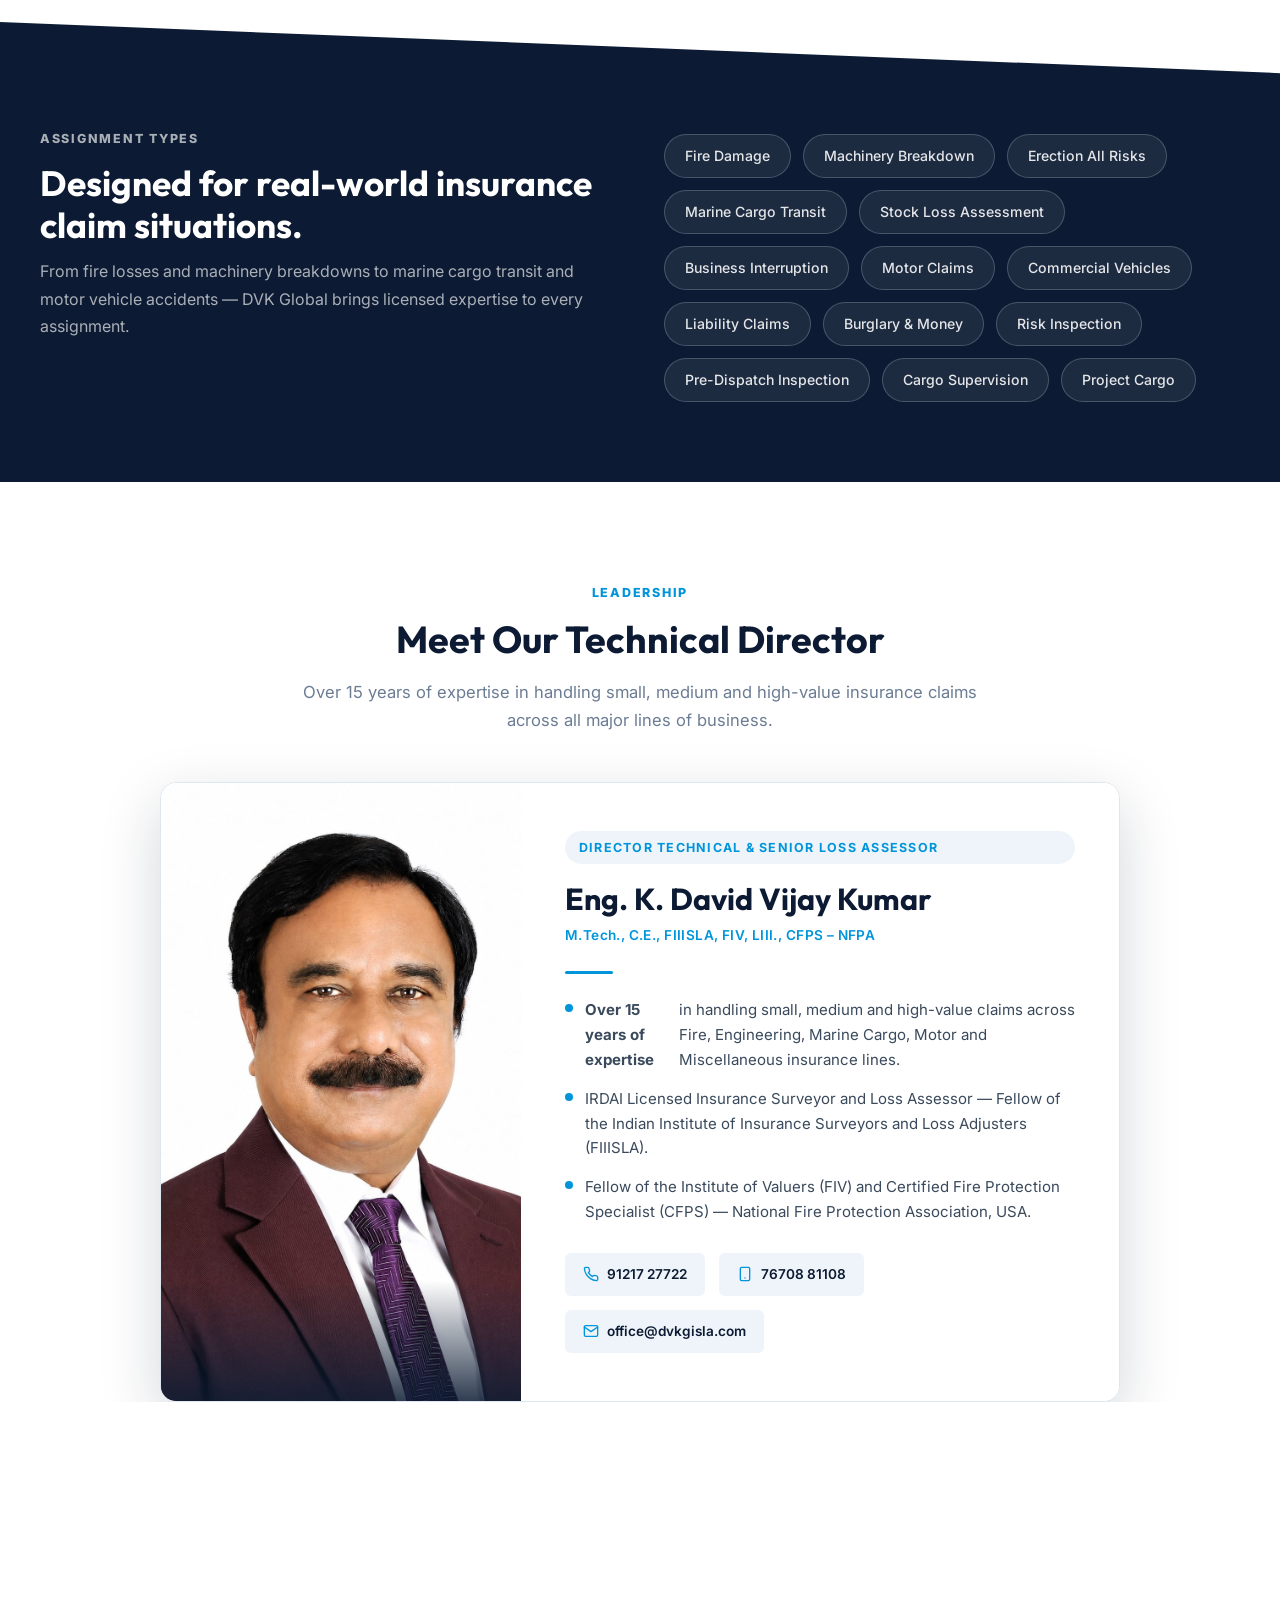
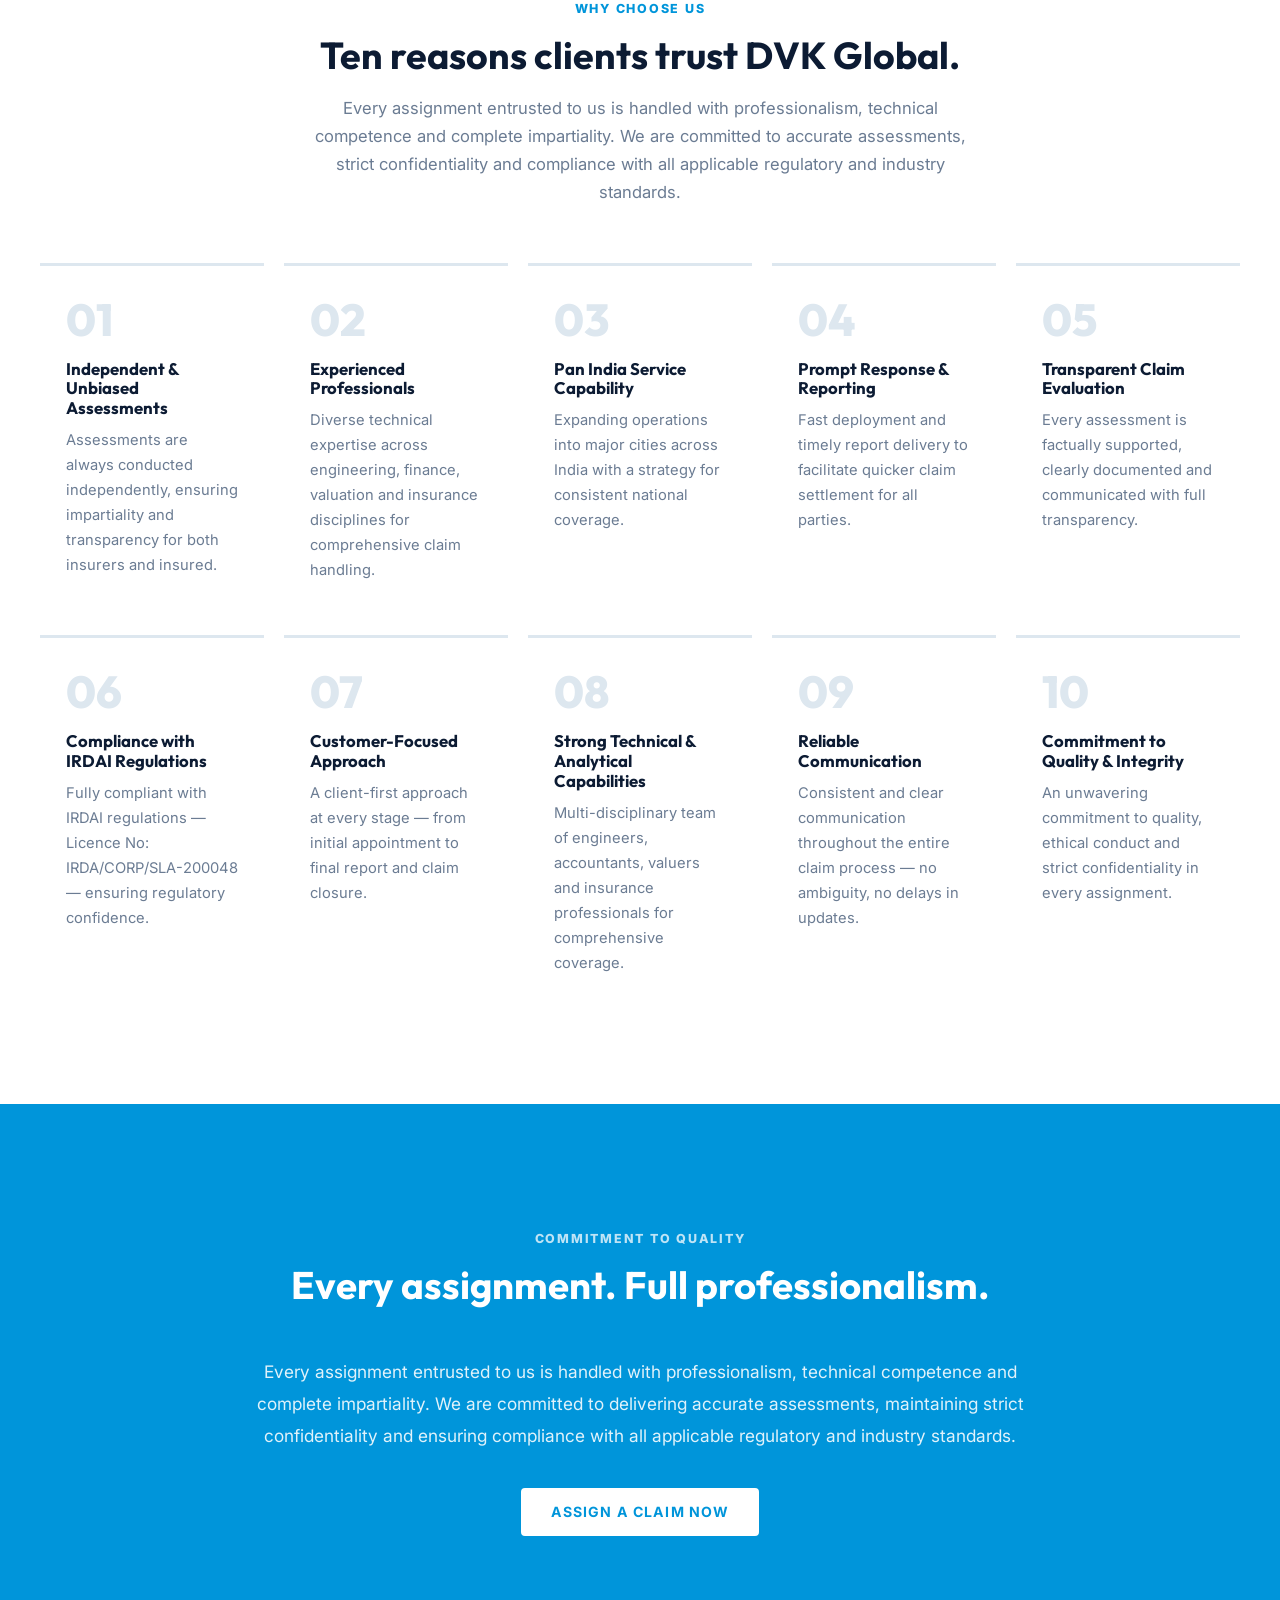
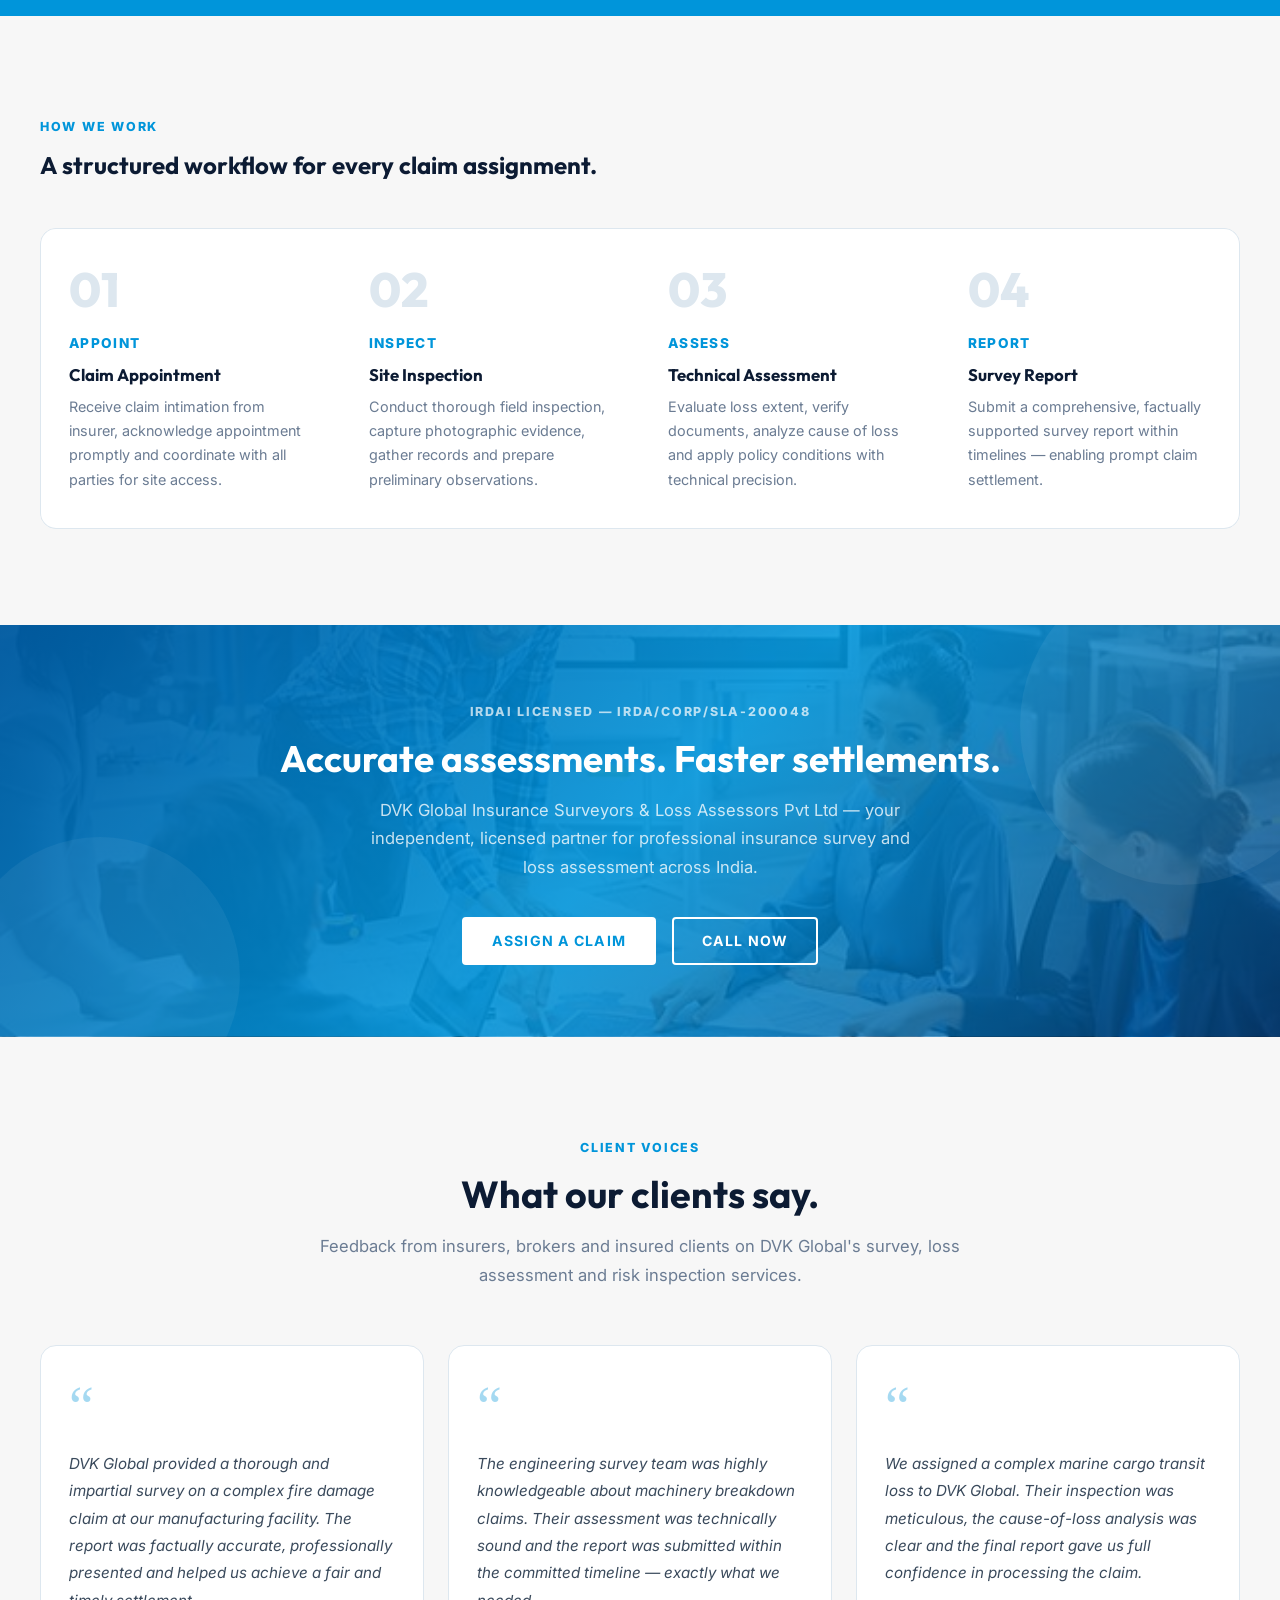
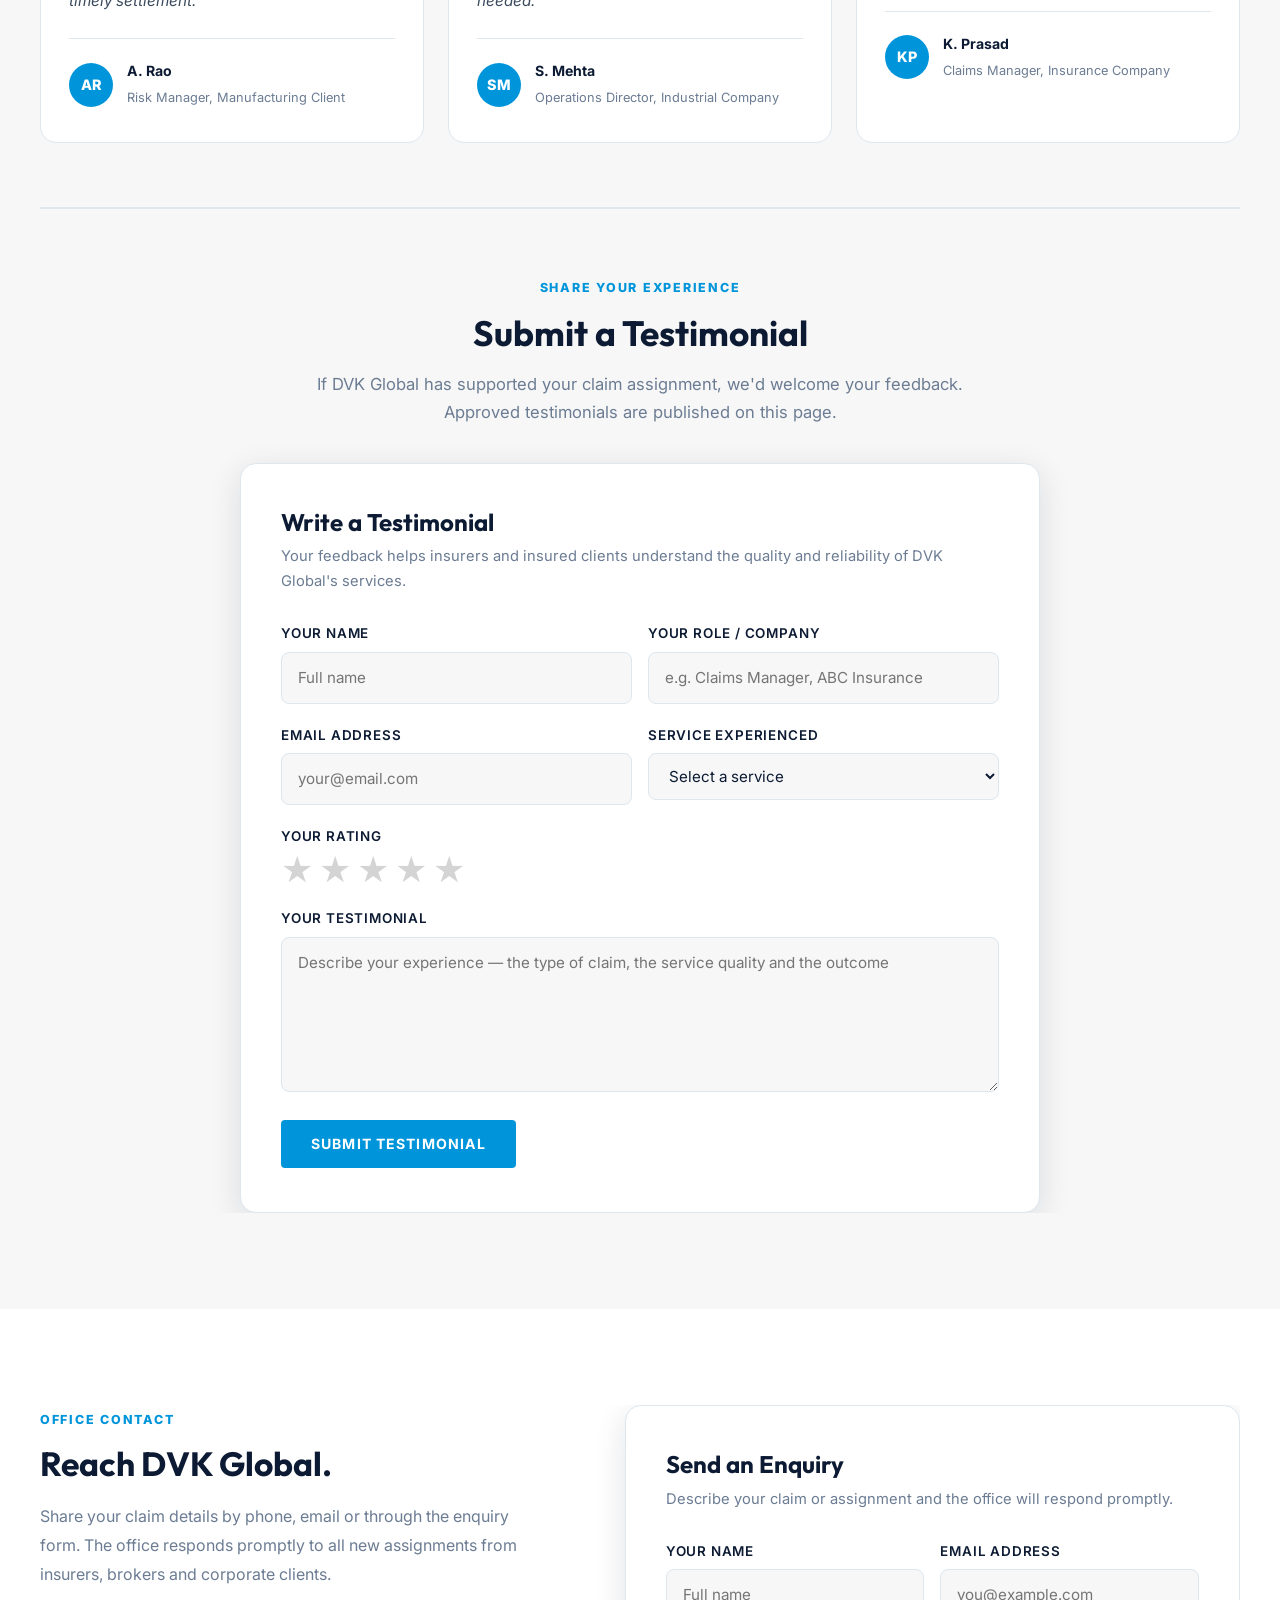
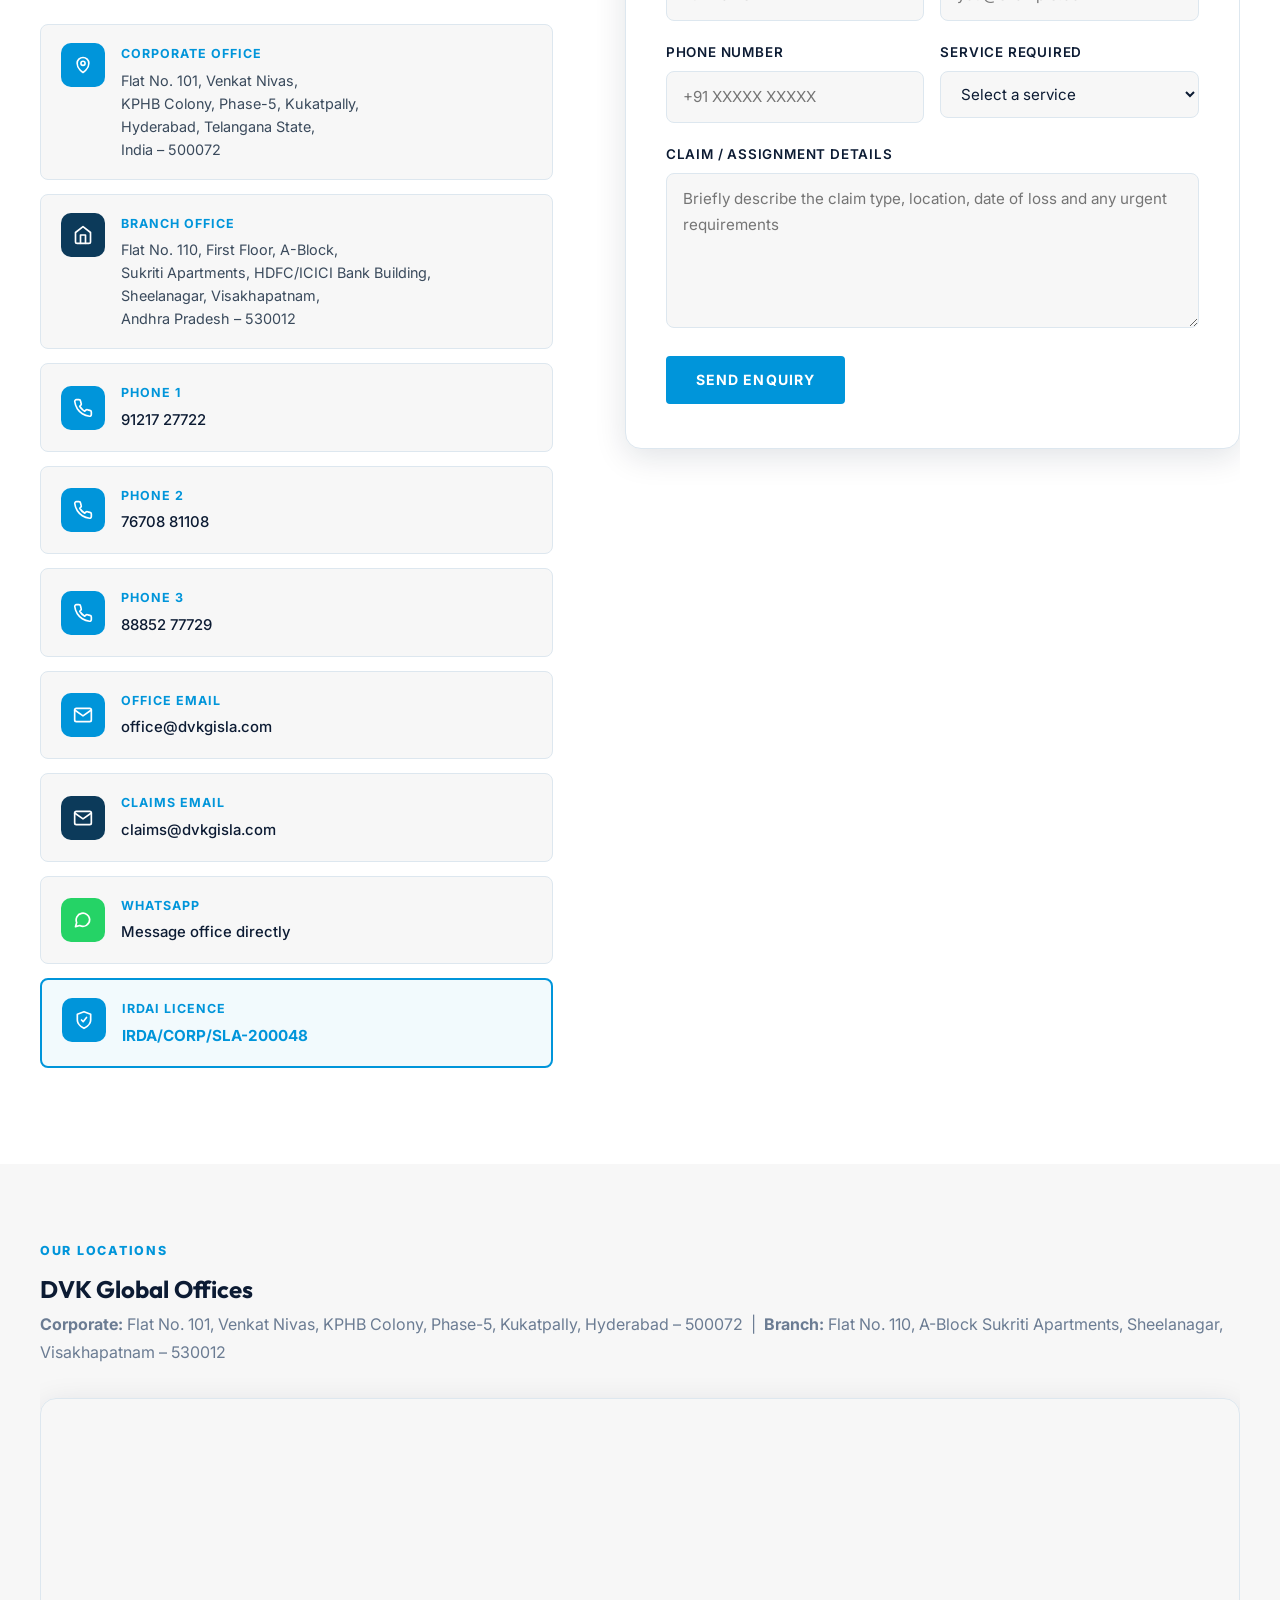
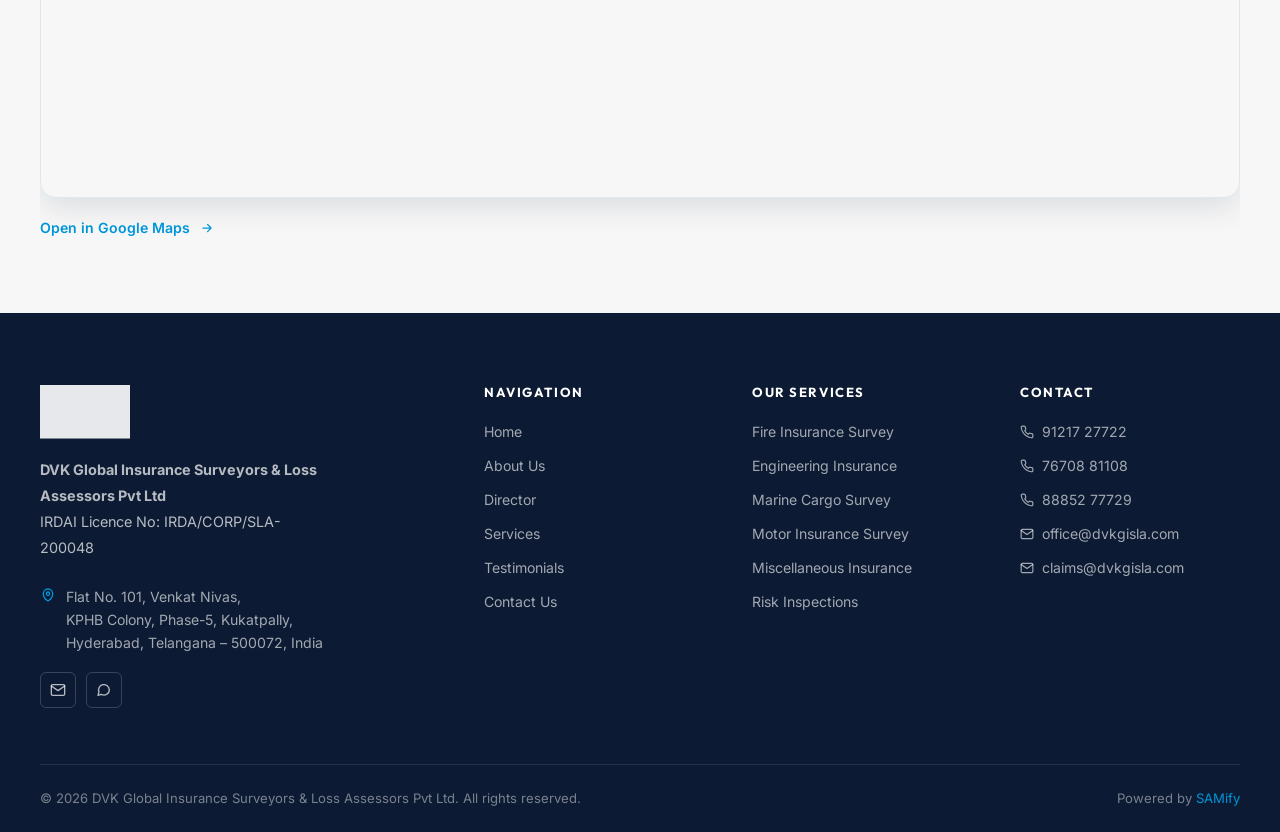
==== commit 454515d9: "Logo replacement with hdLogo" ====
--- a/index.html
+++ b/index.html
@@ -8,7 +8,7 @@
     <meta property="og:description" content="Independent, transparent and professional insurance survey and loss assessment services. IRDAI Licence No: IRDA/CORP/SLA-200048.">
     <meta property="og:type" content="website">
     <title>DVK Global | Insurance Surveyors &amp; Loss Assessors Pvt Ltd</title>
-    <link rel="icon" href="assets/images/logo.png">
+    <link rel="icon" href="assets/images/dvklogo.jpeg">
     <link rel="stylesheet" href="css/styles.css">
 </head>
 <body>
@@ -38,7 +38,7 @@
 
     <div class="container nav-bar">
         <a class="brand" href="index.html" aria-label="DVK Global home">
-            <img class="brand-logo" src="assets/images/logo.png" alt="DVK Global logo">
+            <img class="brand-logo" src="assets/images/dvklogo.jpeg" alt="DVK Global logo">
             <div class="brand-text">
                 <span class="brand-name">DVK <span>Global</span></span>
                 <span class="brand-tagline">Insurance Surveyors &amp; Loss Assessors Pvt Ltd</span>
@@ -590,7 +590,7 @@
 
         <div class="director-card">
             <div class="director-img">
-                <img src="assets/images/DVKphoto.jpeg" alt="Eng. K. David Vijay Kumar — Director Technical &amp; Senior Loss Adjuster">
+                <img src="assets/images/DVKphoto.jpeg " alt="Eng. K. David Vijay Kumar — Director Technical &amp; Senior Loss Adjuster">
                 <div class="director-img-overlay"></div>
             </div>
             <div class="director-body">
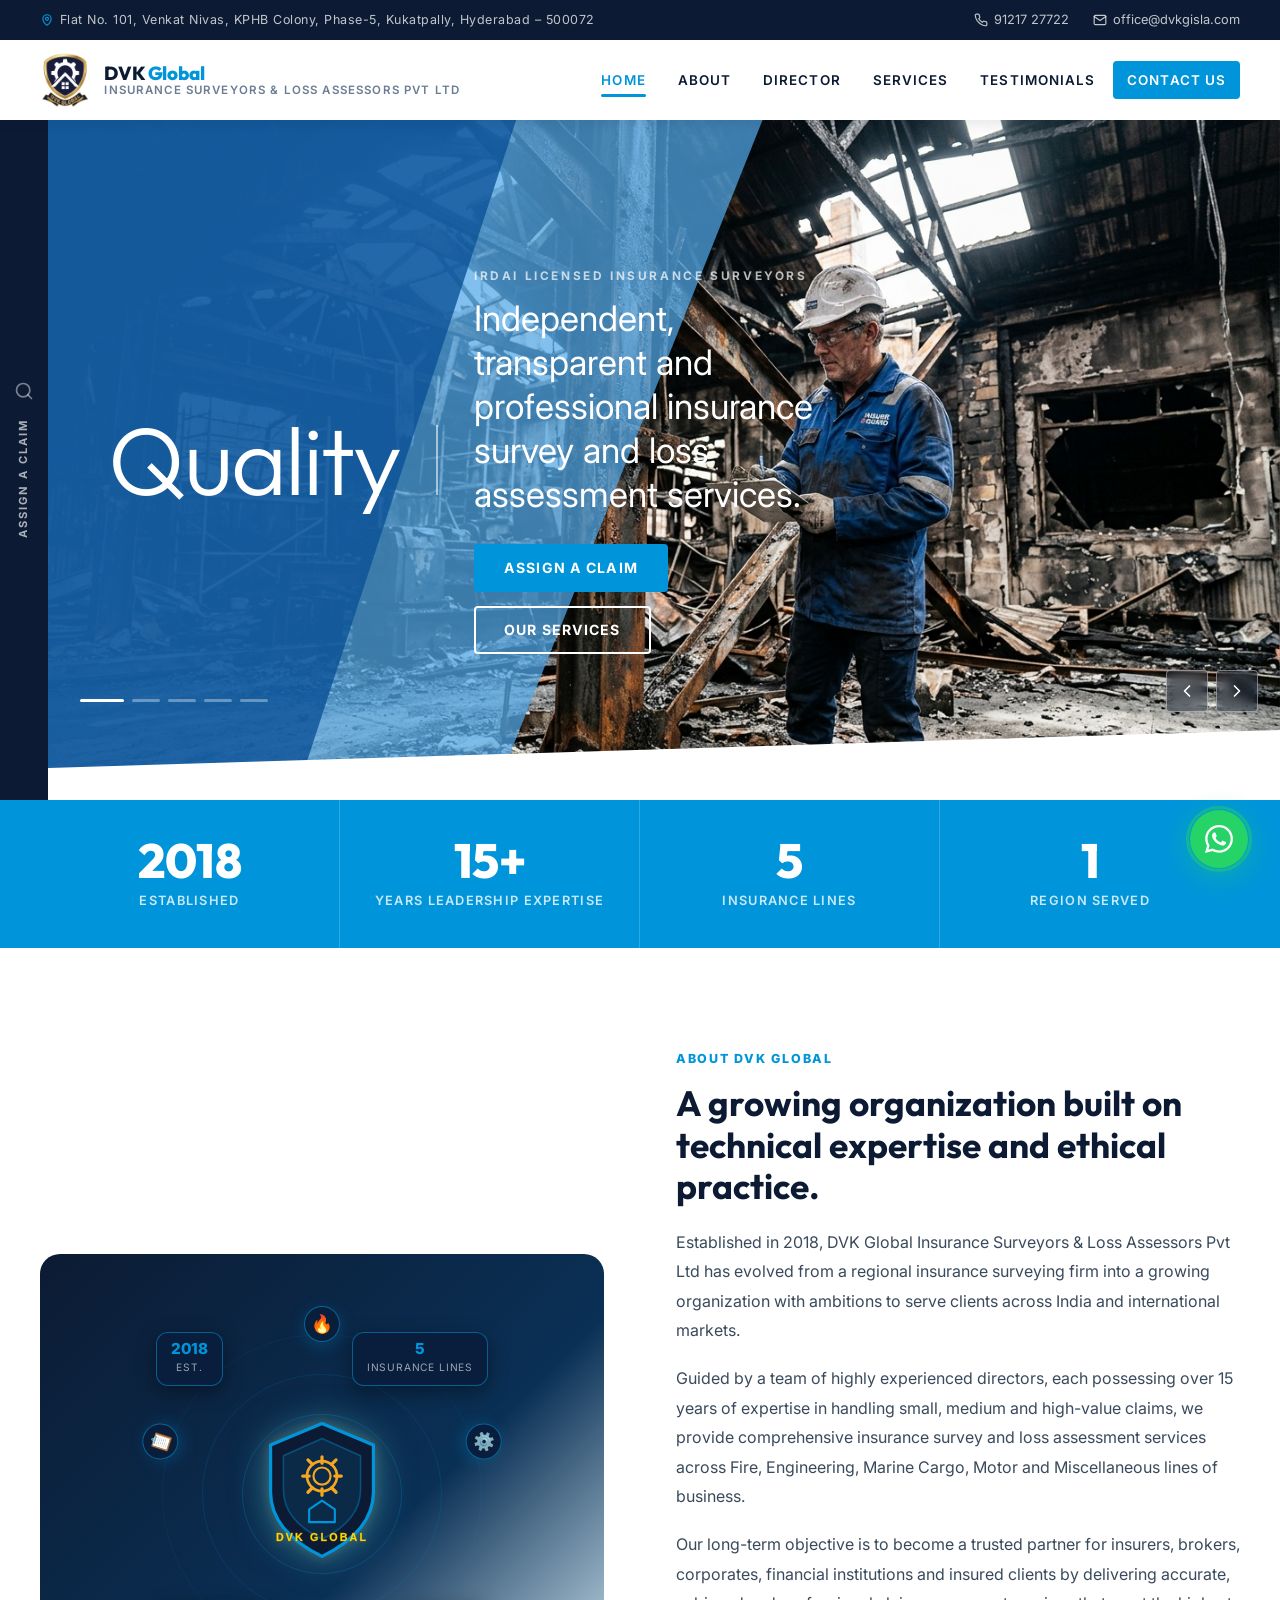
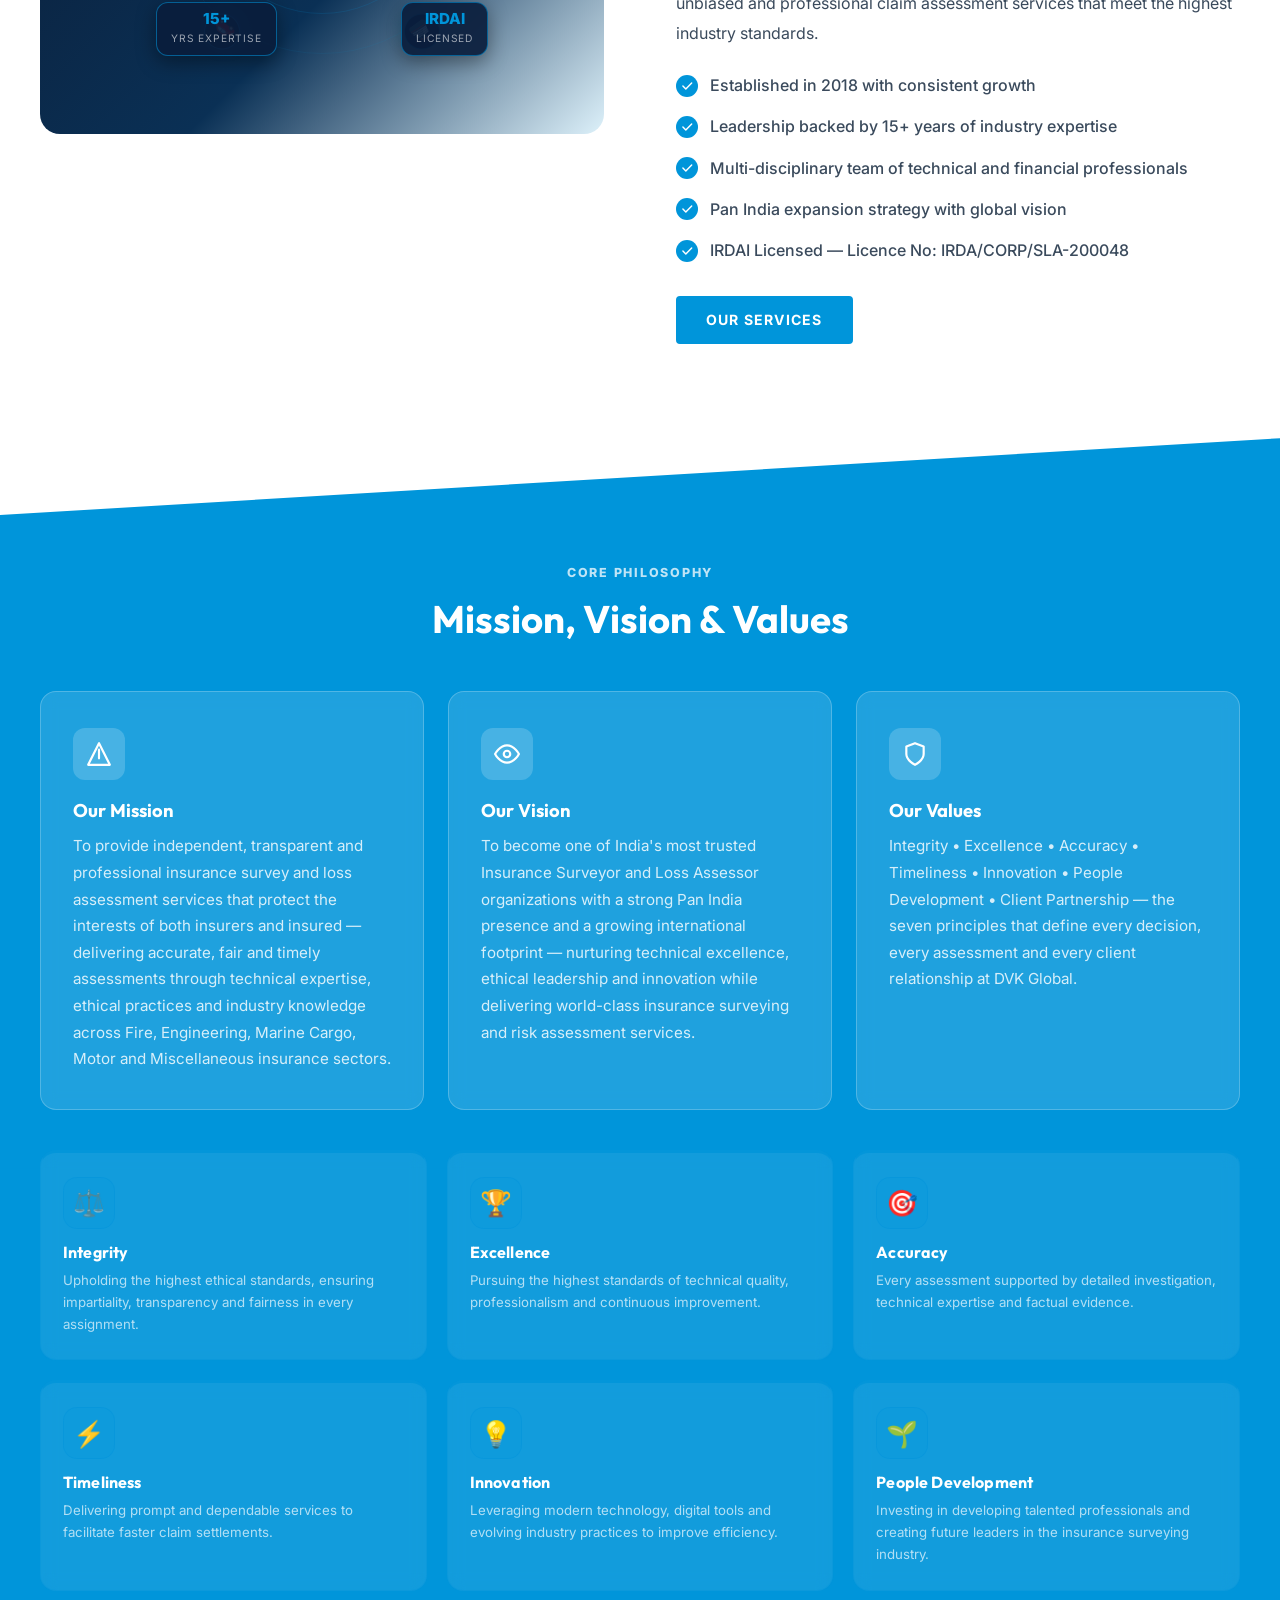
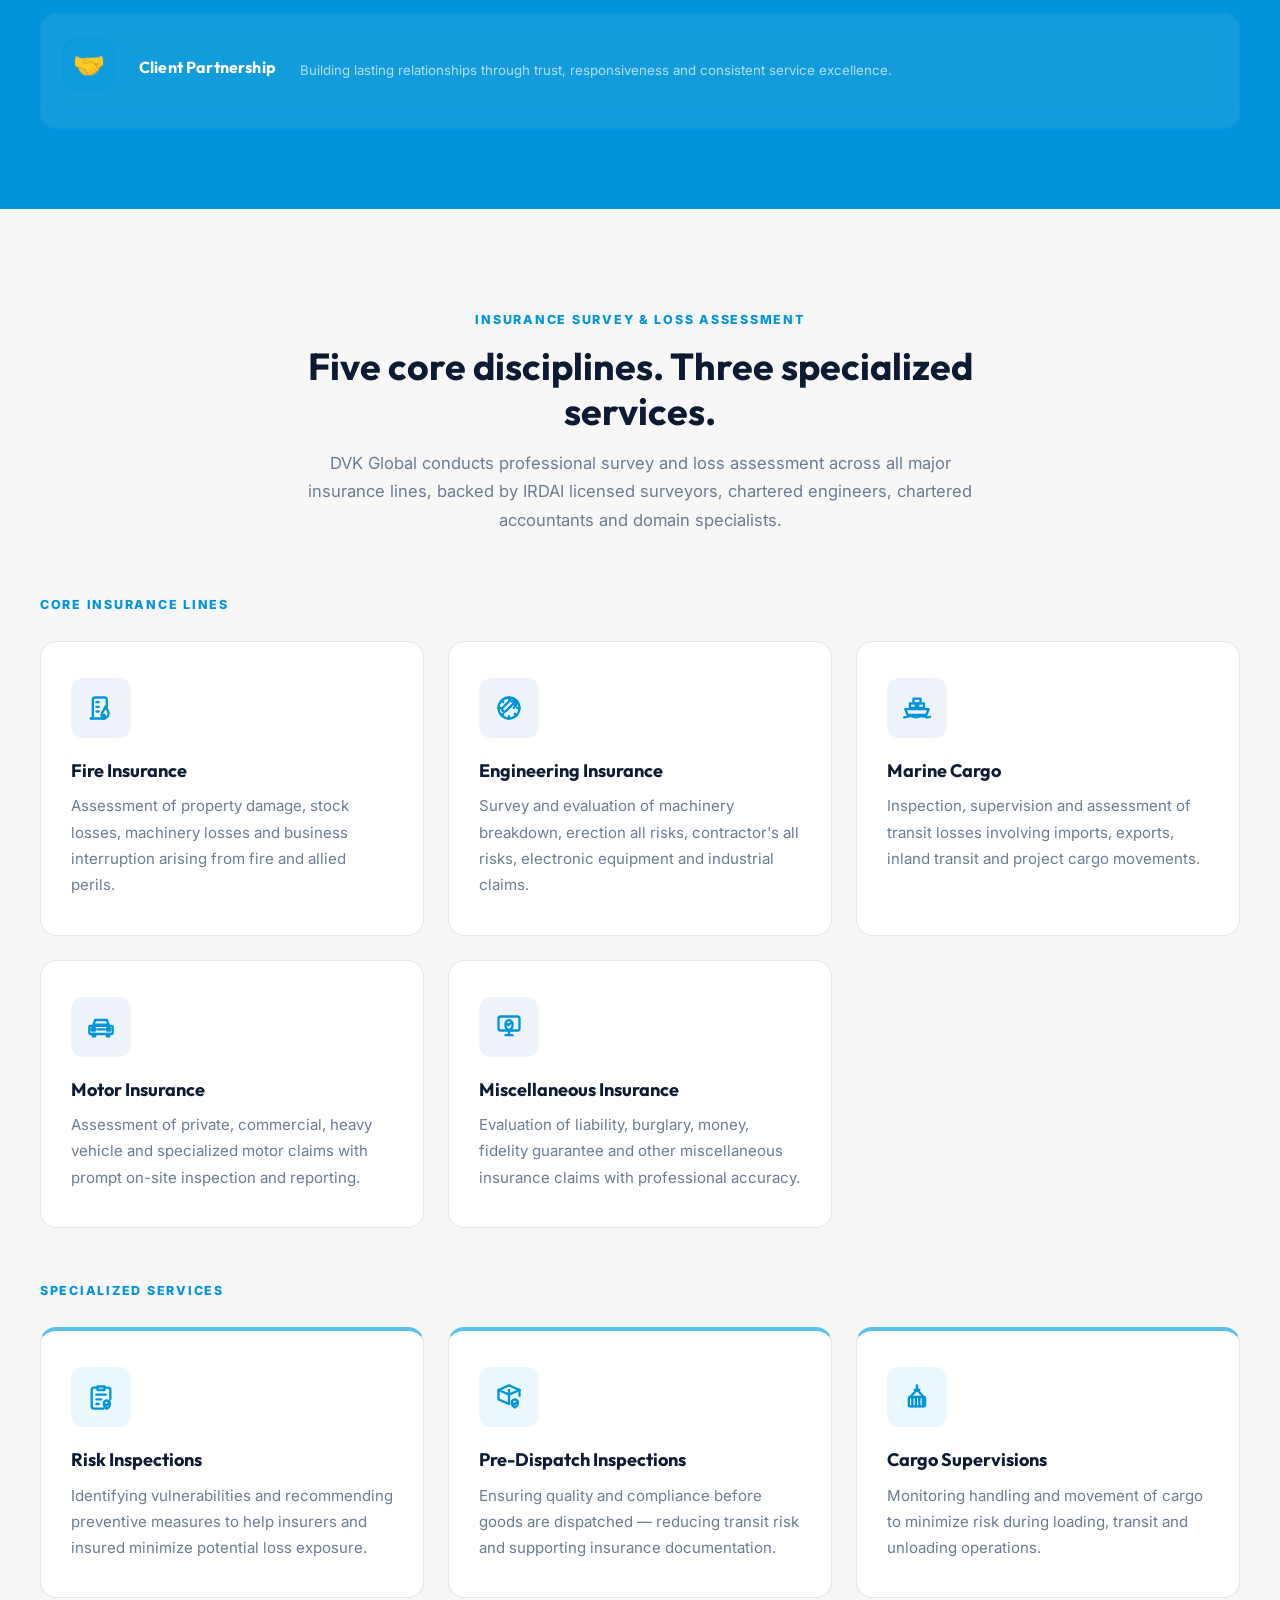
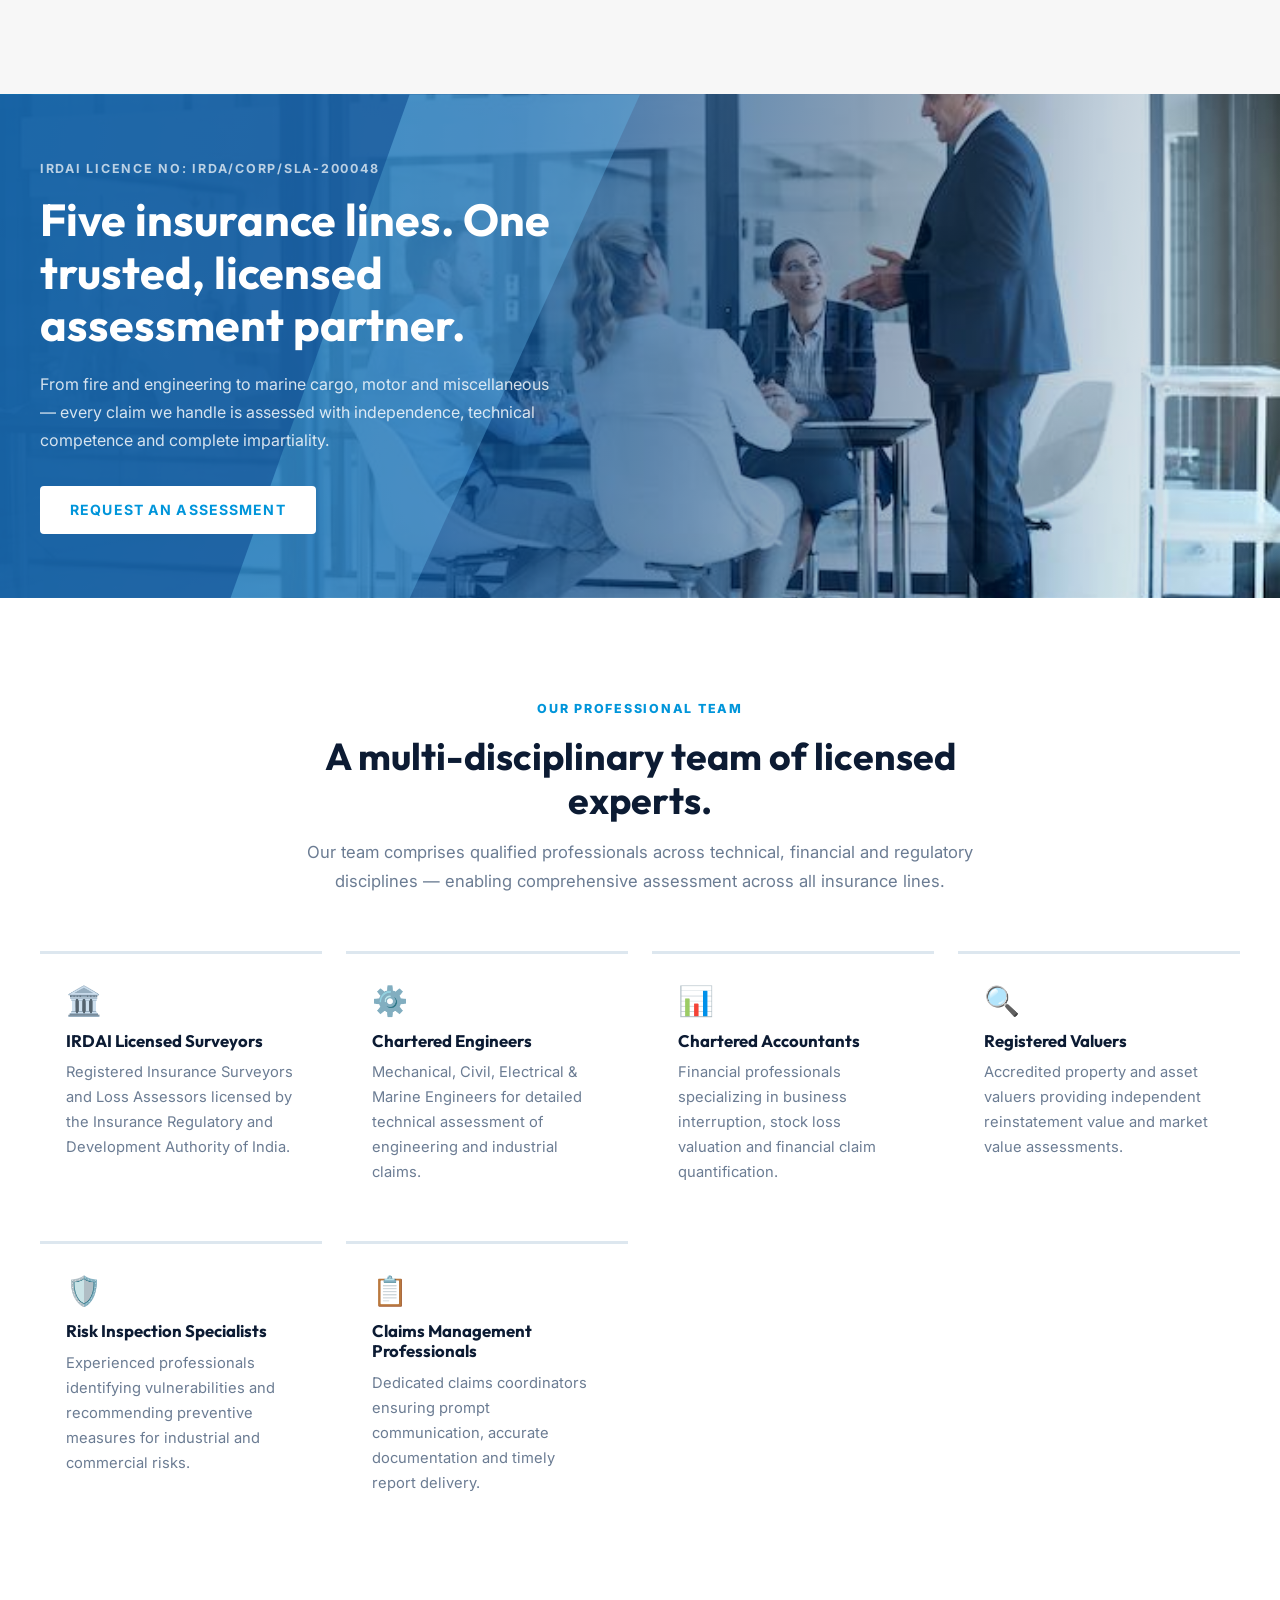
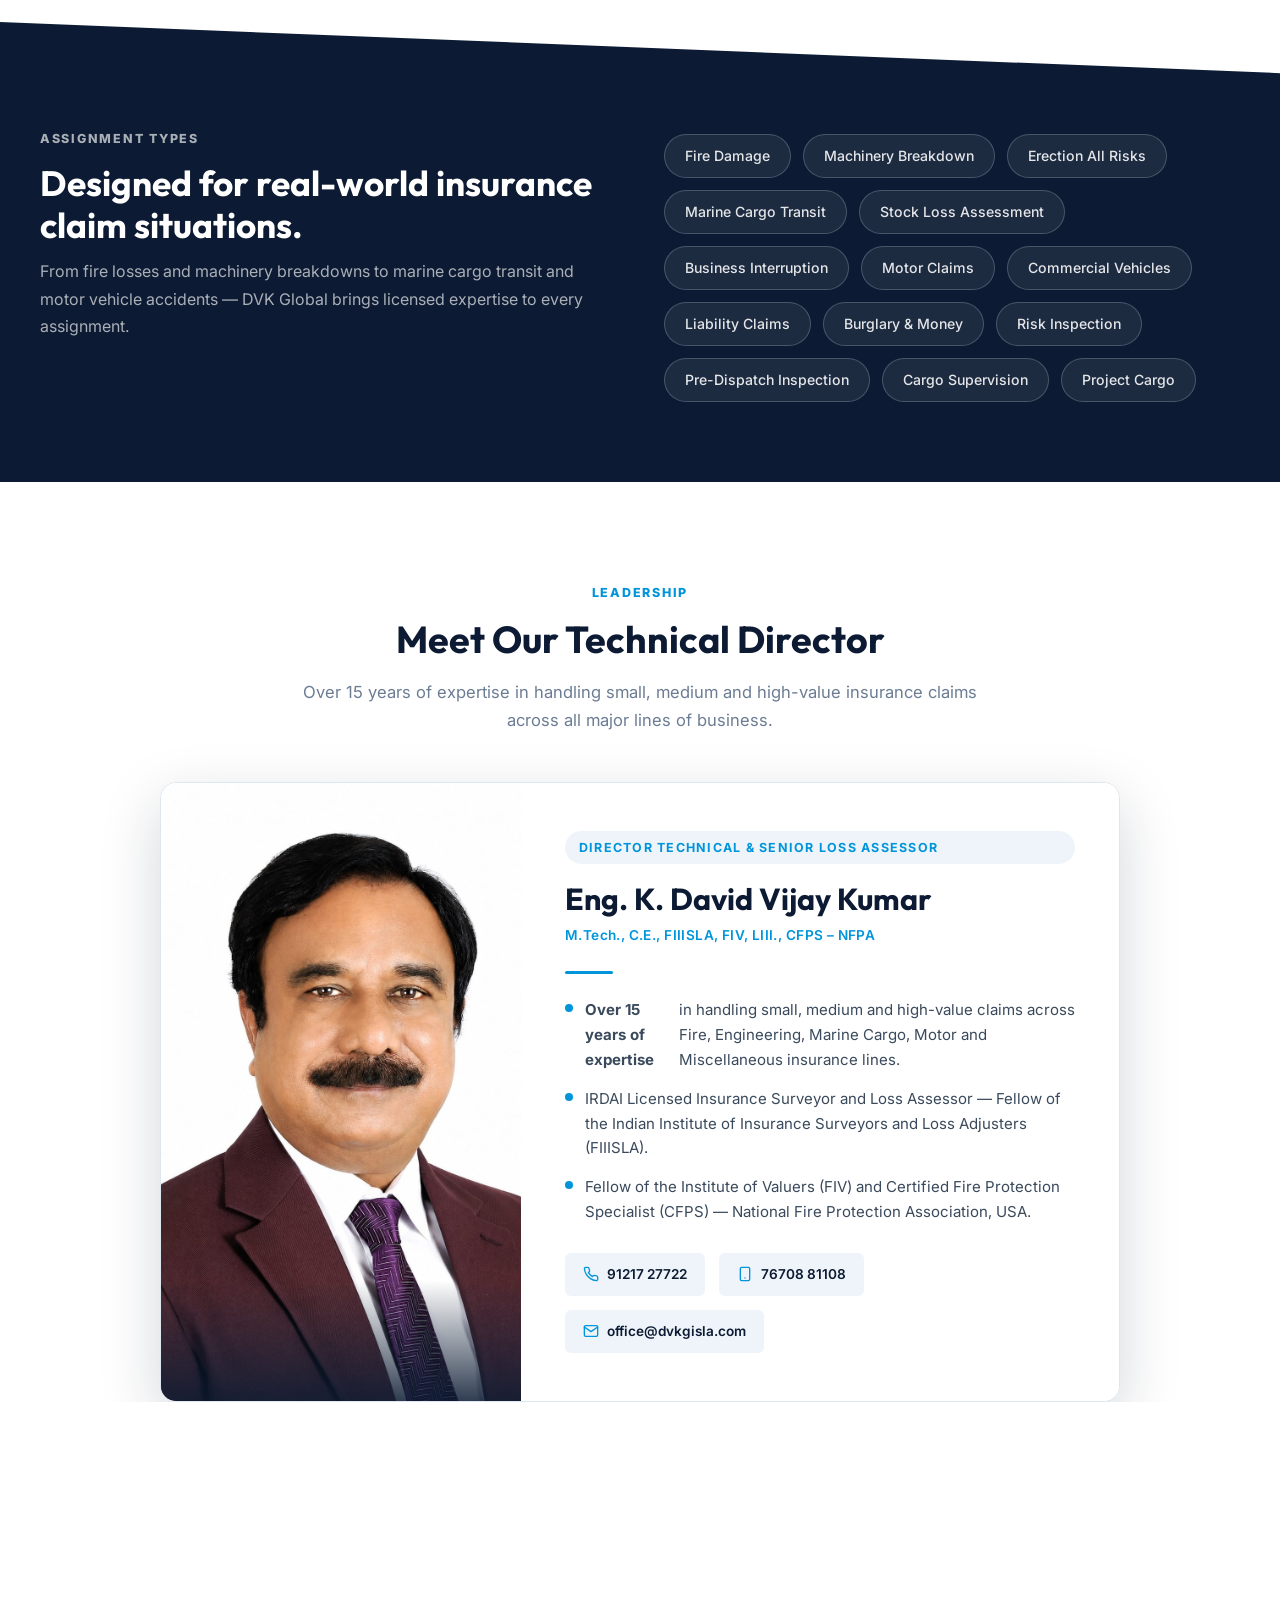
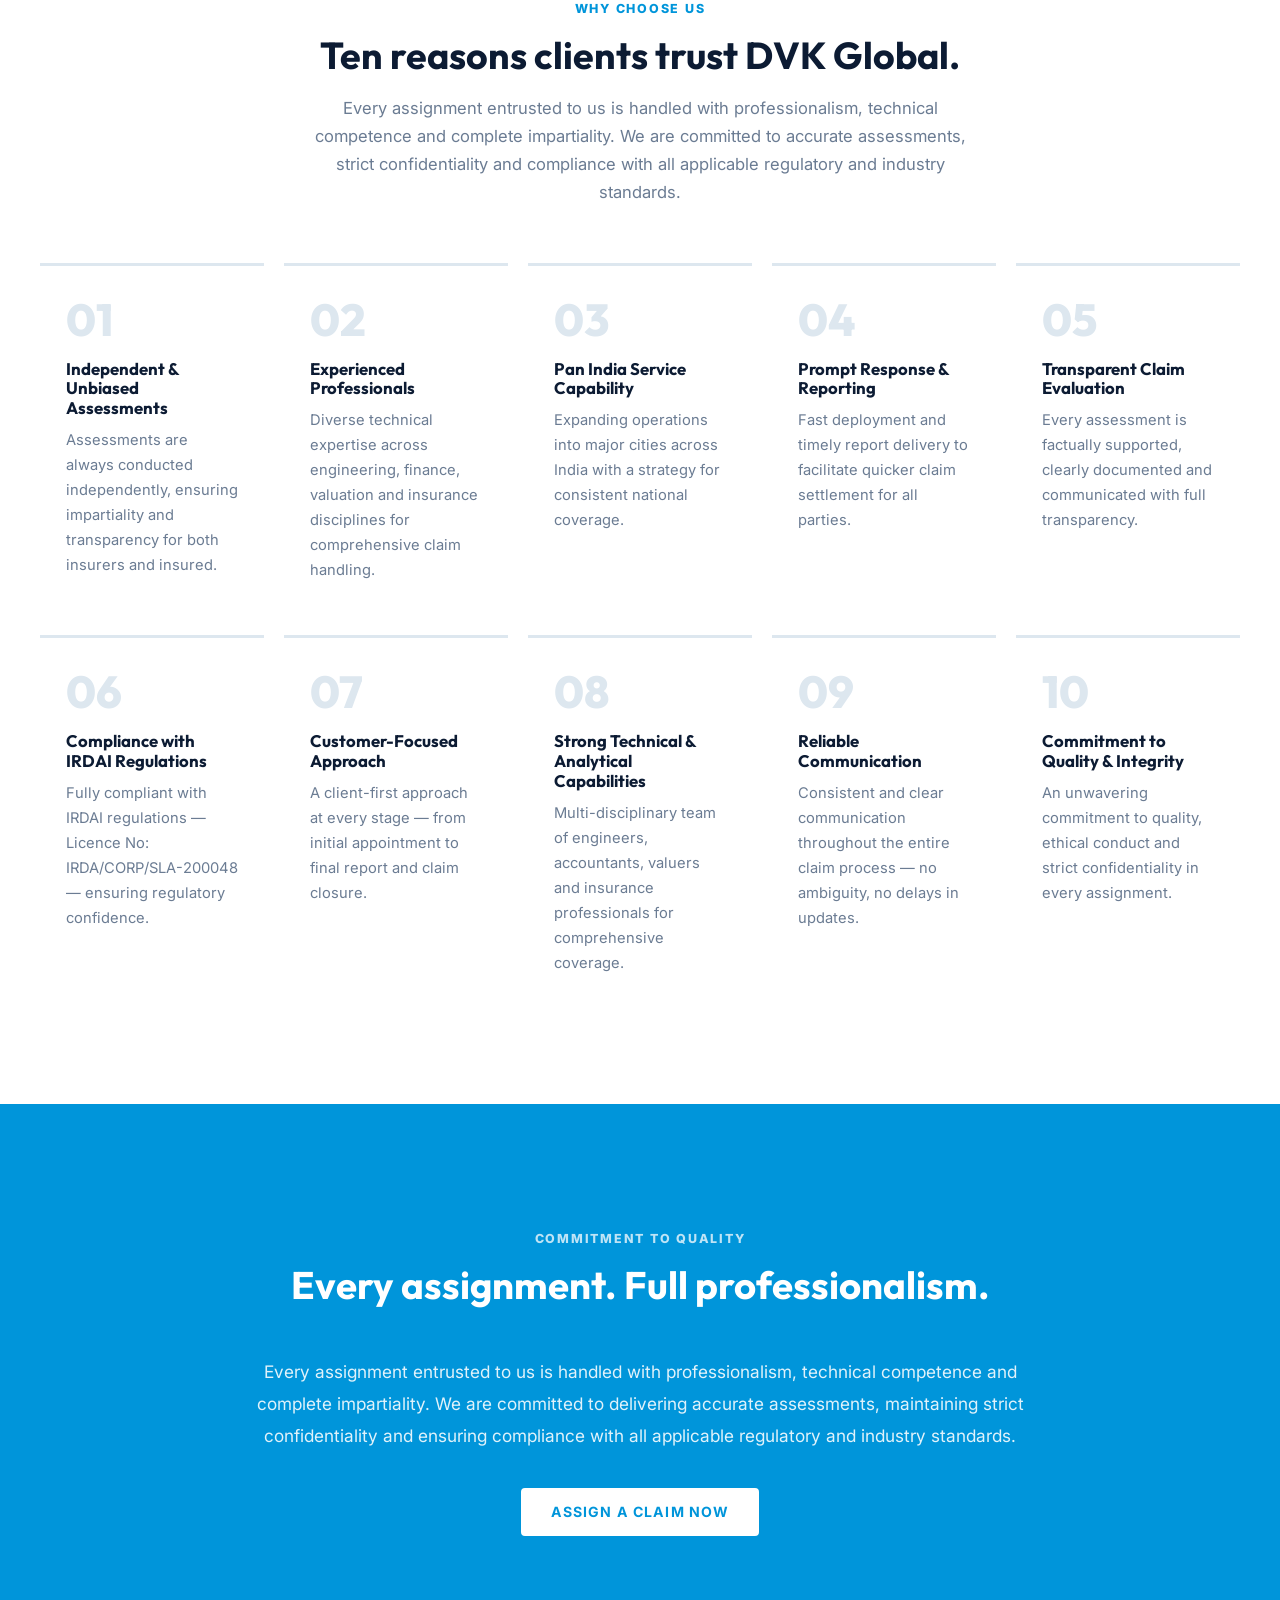
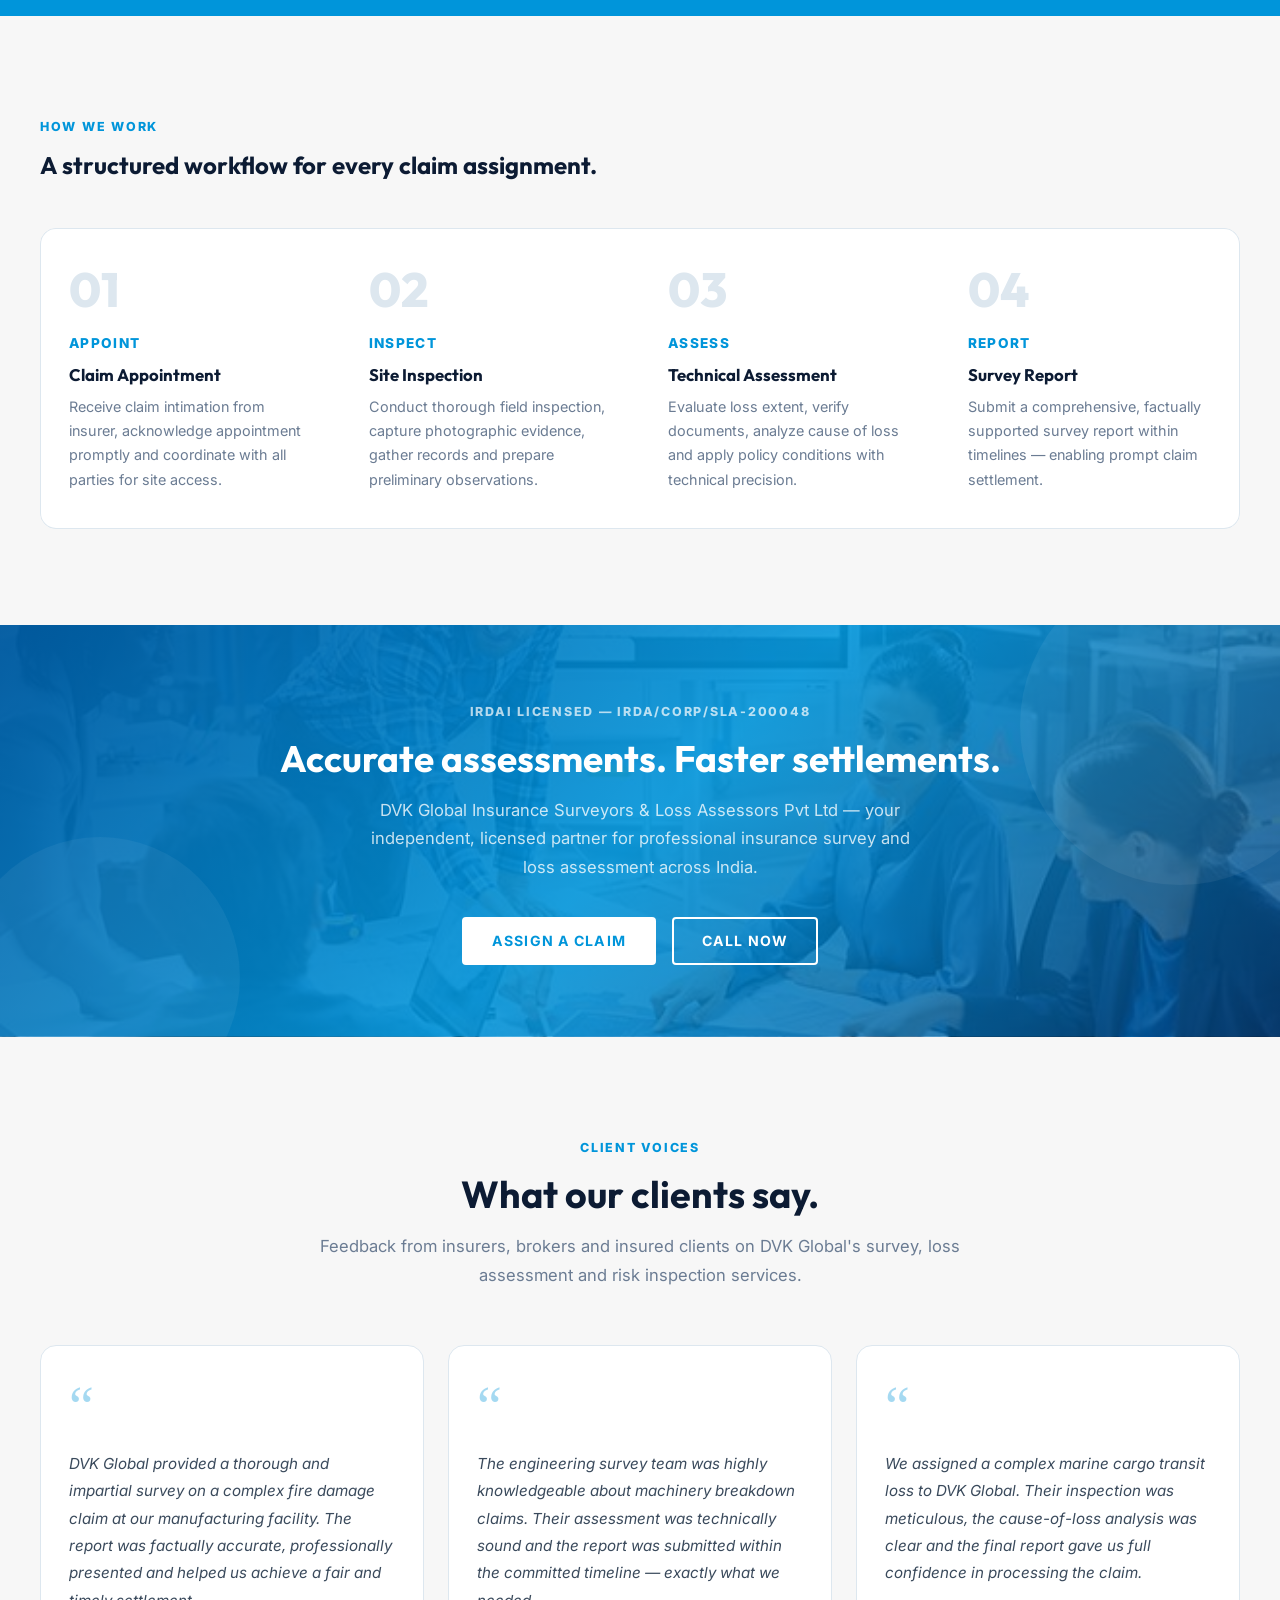
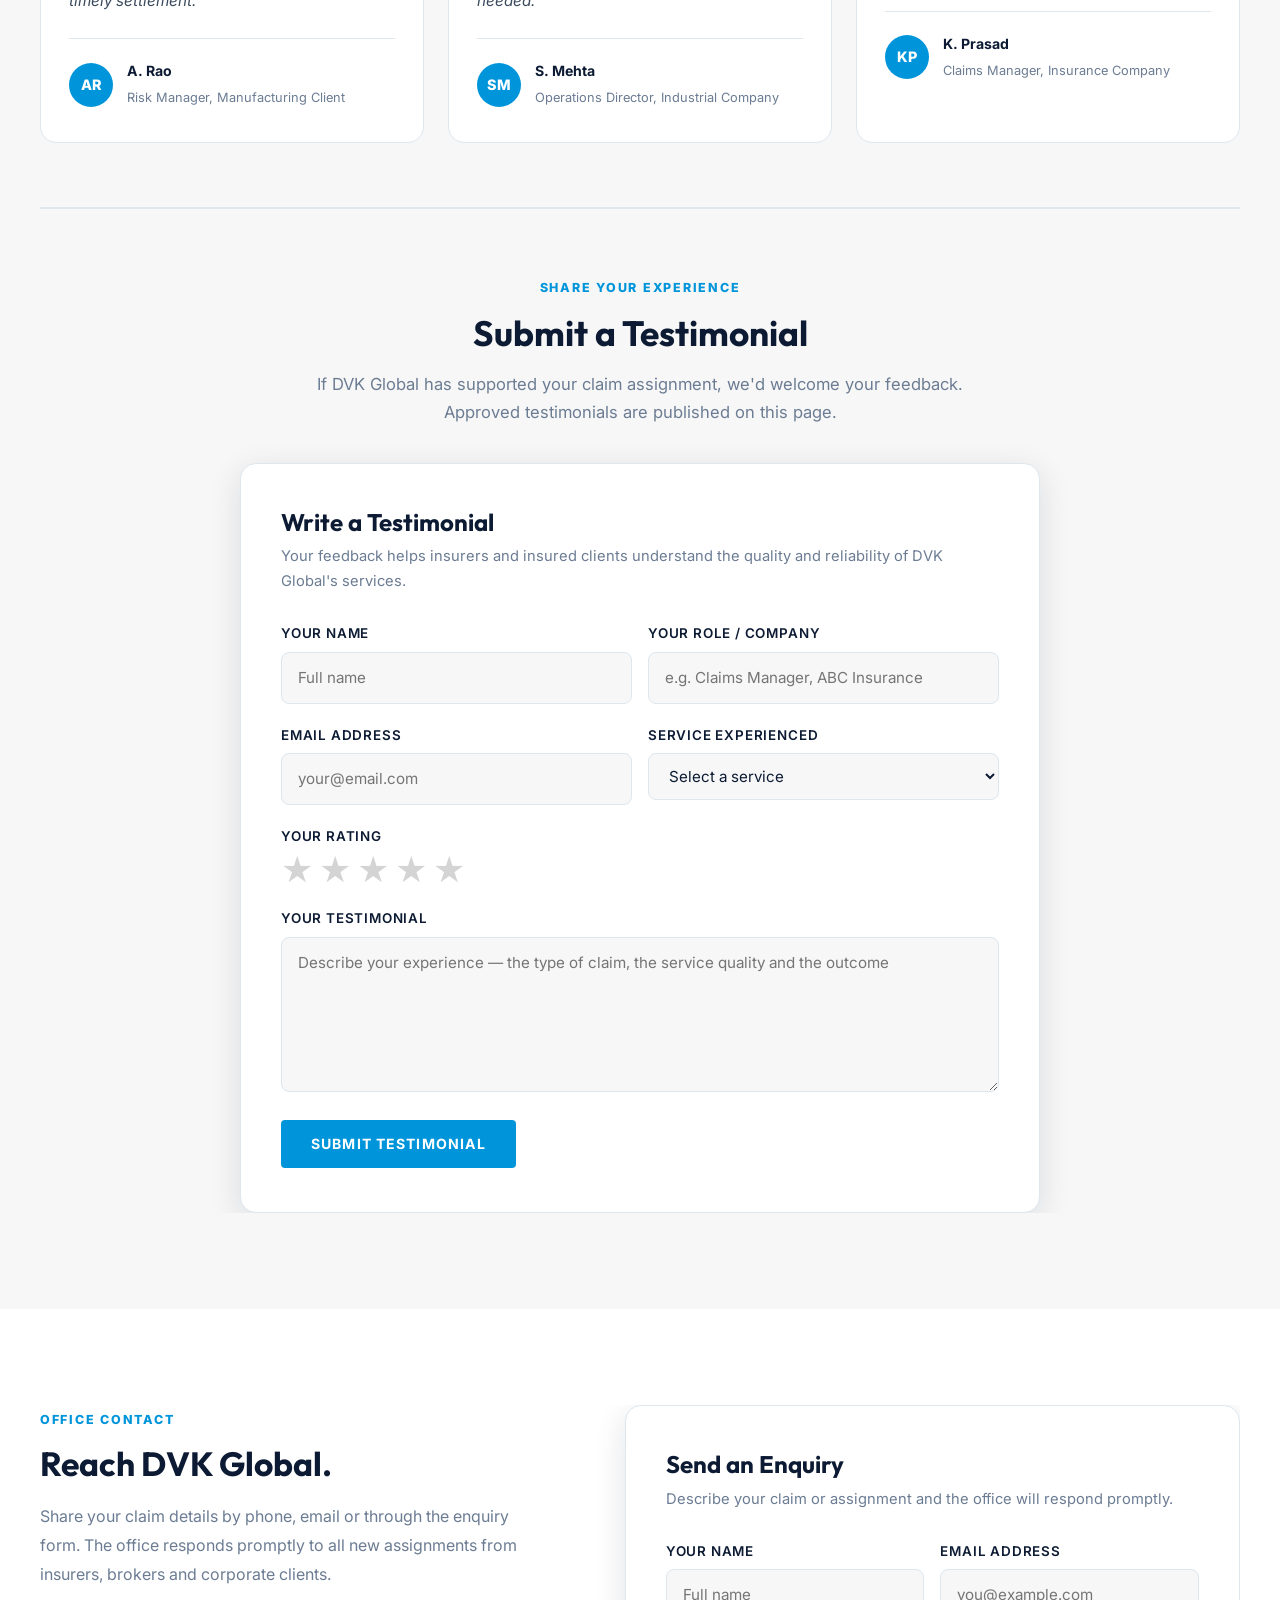
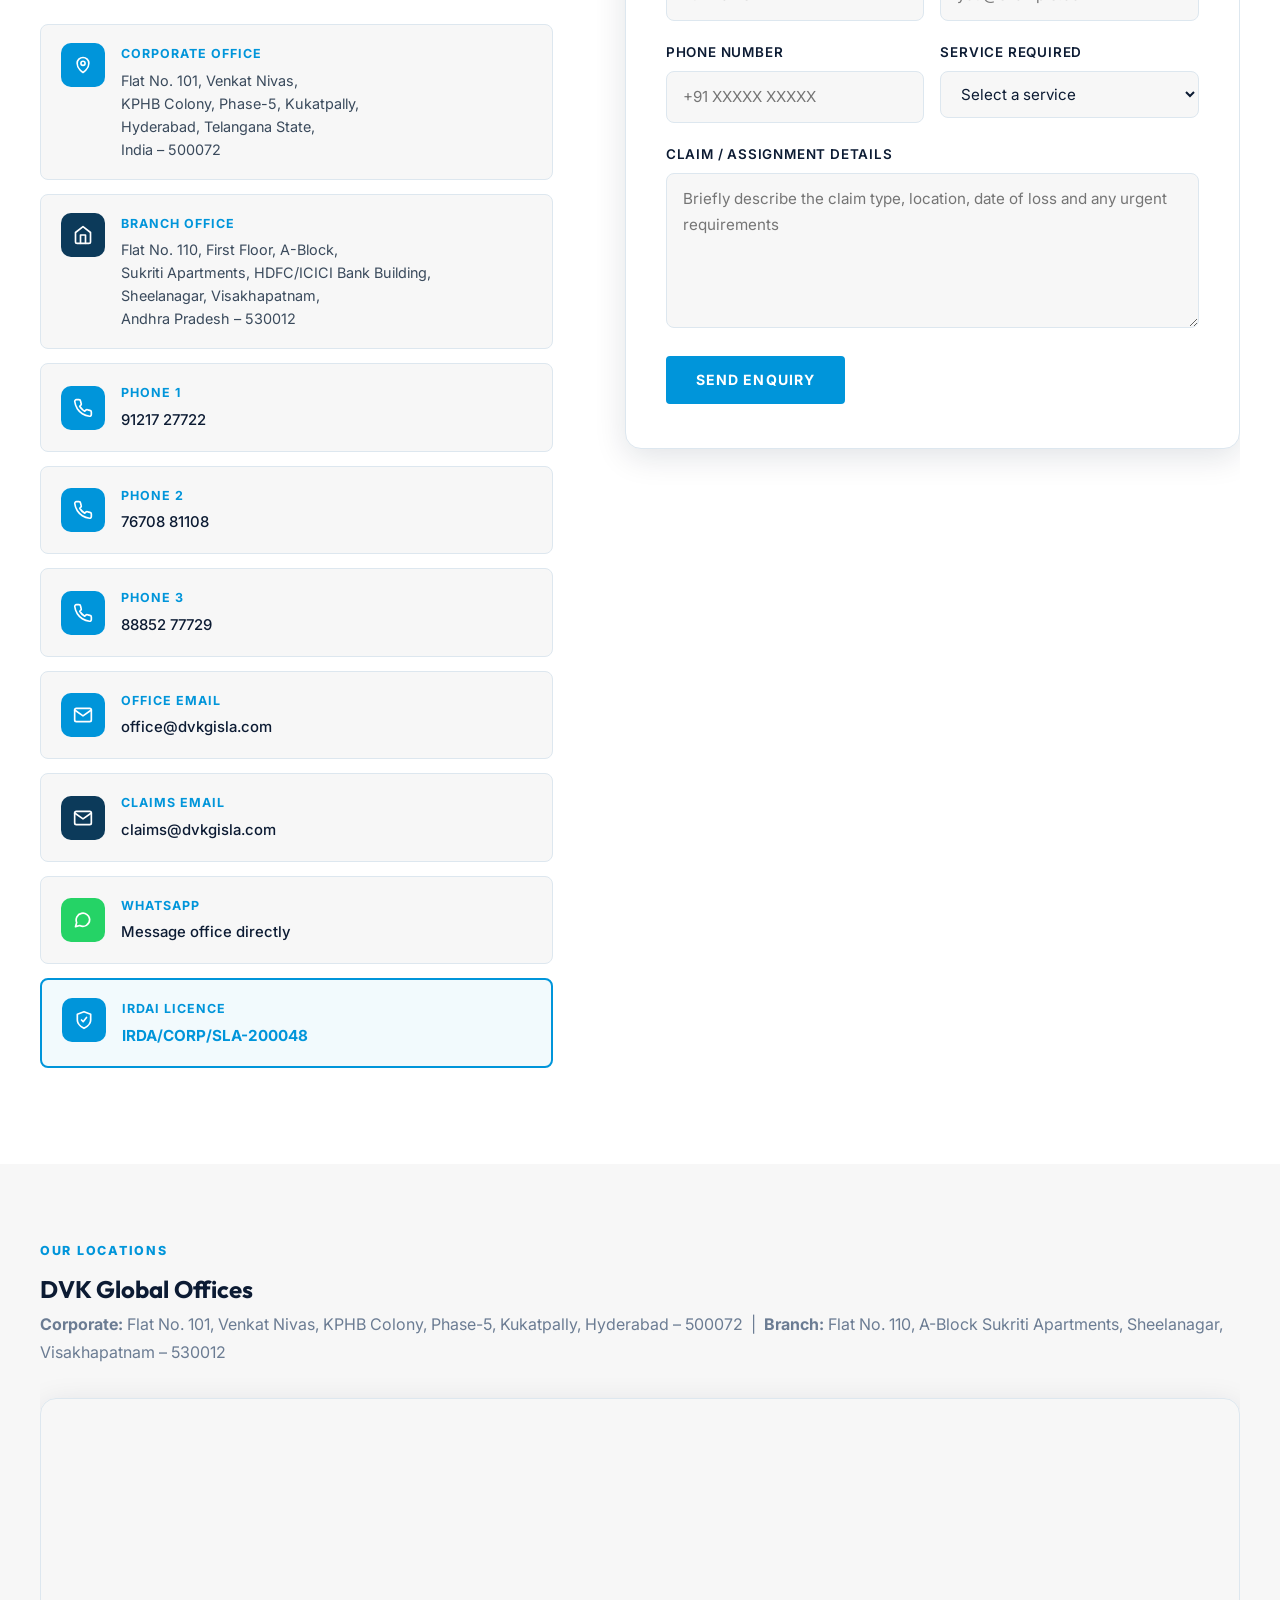
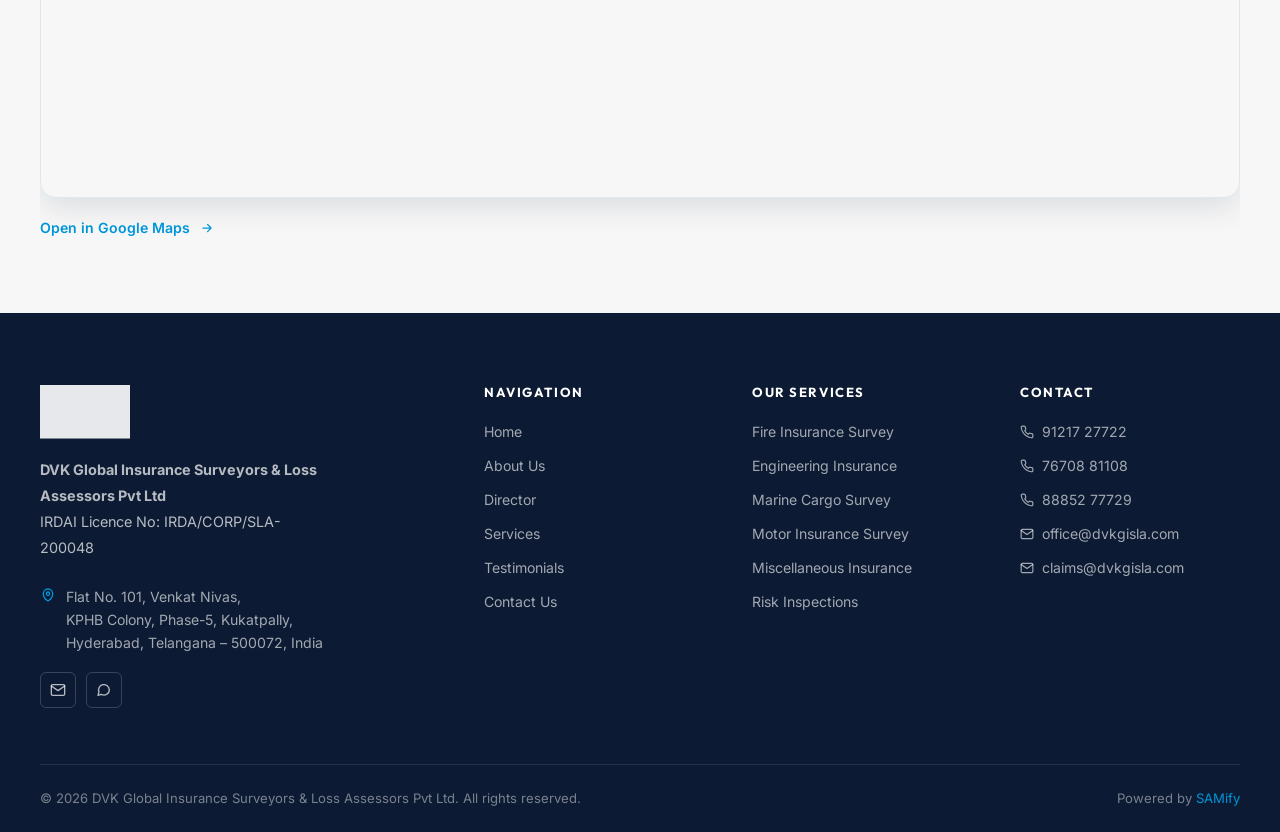
==== commit b946dd66: "Changed service icons" ====
--- a/index.html
+++ b/index.html
@@ -406,35 +406,66 @@
         <div class="service-grid stagger-children" style="margin-bottom:48px;">
             <article class="service-card">
                 <div class="service-icon">
-                    <svg viewBox="0 0 24 24"><path d="M8.5 14.5A2.5 2.5 0 0 0 11 12c0-1.38-.5-2-1-3-1.072-2.143-.224-4.054 2-6 .5 2.5 2 4.9 4 6.5 2 1.6 3 3.5 3 5.5a7 7 0 1 1-14 0c0-1.153.433-2.294 1-3a2.5 2.5 0 0 0 2.5 2.5z"/></svg>
+                    <svg viewBox="0 0 24 24" fill="none" stroke="currentColor" stroke-width="2" stroke-linecap="round" stroke-linejoin="round">
+                        <path d="M3 21h12" />
+                        <path d="M5 21V5a2 2 0 0 1 2-2h8a2 2 0 0 1 2 2v6" />
+                        <path d="M8 7h2M8 11h2M8 15h2" />
+                        <path d="M14 21c2.5 0 4.5-2 4.5-4.5 0-2.5-3-5.5-3-5.5s-.5 2.5-1.5 3.5c-1 1-1.5 2.5-1.5 3.5c0 1.5 1 3 1.5 3Z" />
+                        <path d="M14 21c1 0 1.5-.8 1.5-1.5 0-.8-1-1.8-1-1.8s-.2 1-.8 1.3c-.6.3-.7 1-.7 1.5c0 .5.5.5 1 .5Z" />
+                    </svg>
                 </div>
                 <h3>Fire Insurance</h3>
                 <p>Assessment of property damage, stock losses, machinery losses and business interruption arising from fire and allied perils.</p>
             </article>
             <article class="service-card">
                 <div class="service-icon">
-                    <svg viewBox="0 0 24 24"><path d="M12 20h9"/><path d="M16.5 3.5a2.121 2.121 0 0 1 3 3L7 19l-4 1 1-4L16.5 3.5z"/></svg>
+                    <svg viewBox="0 0 24 24" fill="none" stroke="currentColor" stroke-width="2" stroke-linecap="round" stroke-linejoin="round">
+                        <circle cx="12" cy="12" r="9" />
+                        <path d="M12 3v2M12 19v2M3 12h2M19 12h2M5.6 5.6l1.4 1.4M17 17l1.4 1.4M5.6 18.4l1.4-1.4M17 7l1.4-1.4" />
+                        <path d="m16 8-6.5 6.5c-.8.8-2 .8-2.8 0s-.8-2 0-2.8L13.2 5.2" />
+                        <path d="M14.5 6.5c.5-.5 1.5-.7 2.2 0l1.3 1.3c.7.7.5 1.7 0 2.2L16 12" />
+                        <path d="M16.5 7.5s-.5.5-.5 1 .5.5 1 .5" />
+                    </svg>
                 </div>
                 <h3>Engineering Insurance</h3>
                 <p>Survey and evaluation of machinery breakdown, erection all risks, contractor's all risks, electronic equipment and industrial claims.</p>
             </article>
             <article class="service-card">
                 <div class="service-icon">
-                    <svg viewBox="0 0 24 24"><path d="M22 12H2"/><path d="M5 12V7a7 7 0 0 1 14 0v5"/><path d="M5 12v5a7 7 0 0 0 14 0v-5"/></svg>
+                    <svg viewBox="0 0 24 24" fill="none" stroke="currentColor" stroke-width="2" stroke-linecap="round" stroke-linejoin="round">
+                        <rect x="6" y="8" width="5" height="4" />
+                        <rect x="13" y="8" width="5" height="4" />
+                        <rect x="9" y="4" width="6" height="4" />
+                        <path d="M2 13h20l-2 5H4L2 13Z" />
+                        <path d="M1 20c2 0 3-1 5-1s3 1 5 1 3-1 5-1 3 1 5 1 3-1 5-1" />
+                    </svg>
                 </div>
                 <h3>Marine Cargo</h3>
                 <p>Inspection, supervision and assessment of transit losses involving imports, exports, inland transit and project cargo movements.</p>
             </article>
             <article class="service-card">
                 <div class="service-icon">
-                    <svg viewBox="0 0 24 24"><path d="M5 17H3a2 2 0 0 1-2-2V5a2 2 0 0 1 2-2h11a2 2 0 0 1 2 2v3"/><path d="M9 21H6a2 2 0 0 1-2-2 2 2 0 0 1 2-2h3a2 2 0 0 1 2 2 2 2 0 0 1-2 2z"/><path d="M19 21h-3a2 2 0 0 1-2-2 2 2 0 0 1 2-2h3a2 2 0 0 1 2 2 2 2 0 0 1-2 2z"/><path d="M10 17h4a2 2 0 0 0 2-2v-2l-3-3H5v7h2"/></svg>
+                    <svg viewBox="0 0 24 24" fill="none" stroke="currentColor" stroke-width="2" stroke-linecap="round" stroke-linejoin="round">
+                        <path d="M7 6h10l1.5 4h-13L7 6Z" />
+                        <path d="M3 11h18c.6 0 1 .4 1 1v5c0 .6-.4 1-1 1H3c-.6 0-1-.4-1-1v-5c0-.6.4-1 1-1Z" />
+                        <rect x="4" y="13" width="3" height="2" rx="0.5" />
+                        <rect x="17" y="13" width="3" height="2" rx="0.5" />
+                        <path d="M9 14h6" />
+                        <rect x="5" y="18" width="2" height="2" />
+                        <rect x="17" y="18" width="2" height="2" />
+                    </svg>
                 </div>
                 <h3>Motor Insurance</h3>
                 <p>Assessment of private, commercial, heavy vehicle and specialized motor claims with prompt on-site inspection and reporting.</p>
             </article>
             <article class="service-card">
                 <div class="service-icon">
-                    <svg viewBox="0 0 24 24"><path d="M9 11h6"/><path d="M9 15h6"/><path d="M8 3h8l2 3v15H6V6l2-3Z"/><path d="M8 3v3h8V3"/></svg>
+                    <svg viewBox="0 0 24 24" fill="none" stroke="currentColor" stroke-width="2" stroke-linecap="round" stroke-linejoin="round">
+                        <rect x="3" y="3" width="18" height="12" rx="2" />
+                        <path d="M12 15v4M9 19h6" />
+                        <path d="M12 6s3 1 3 3v2c0 2-3 4-3 4s-3-2-3-4V9c0-2 3-3 3-3Z" />
+                        <path d="m10.5 9.5 1 1 2-2" />
+                    </svg>
                 </div>
                 <h3>Miscellaneous Insurance</h3>
                 <p>Evaluation of liability, burglary, money, fidelity guarantee and other miscellaneous insurance claims with professional accuracy.</p>
@@ -448,21 +479,41 @@
         <div style="display:grid; grid-template-columns: repeat(auto-fit, minmax(280px, 1fr)); gap:24px;">
             <article class="service-card" style="border-top:4px solid var(--blue-light, #5bc0eb);">
                 <div class="service-icon" style="background:rgba(91,192,235,0.12);">
-                    <svg viewBox="0 0 24 24"><path d="M12 22s8-4 8-10V5l-8-3-8 3v7c0 6 8 10 8 10Z"/><path d="m9 12 2 2 4-5"/></svg>
+                    <svg viewBox="0 0 24 24" fill="none" stroke="currentColor" stroke-width="2" stroke-linecap="round" stroke-linejoin="round">
+                        <path d="M16 4h2a2 2 0 0 1 2 2v8" />
+                        <path d="M8 4H6a2 2 0 0 0-2 2v14a2 2 0 0 0 2 2h8" />
+                        <path d="M9 3h6v3H9z" />
+                        <path d="M8 10h8M8 14h4M8 18h2" />
+                        <path d="M17 15s2.5.5 2.5 2v2c0 1.5-2.5 3-2.5 3s-2.5-1.5-2.5-3v-2c0-1.5 2.5-2 2.5-2Z" />
+                        <path d="m15.5 18.5 1 1 2-2" />
+                    </svg>
                 </div>
                 <h3>Risk Inspections</h3>
                 <p>Identifying vulnerabilities and recommending preventive measures to help insurers and insured minimize potential loss exposure.</p>
             </article>
             <article class="service-card" style="border-top:4px solid var(--blue-light, #5bc0eb);">
                 <div class="service-icon" style="background:rgba(91,192,235,0.12);">
-                    <svg viewBox="0 0 24 24"><path d="M14 2H6a2 2 0 0 0-2 2v16a2 2 0 0 0 2 2h12a2 2 0 0 0 2-2V8Z"/><path d="M14 2v6h6"/><path d="M8 13h8"/><path d="M8 17h5"/></svg>
+                    <svg viewBox="0 0 24 24" fill="none" stroke="currentColor" stroke-width="2" stroke-linecap="round" stroke-linejoin="round">
+                        <path d="M12 2 3 6l9 4 9-4-9-4Z" />
+                        <path d="M3 6v8l9 4V10" />
+                        <path d="M21 6v5" />
+                        <path d="M12 6v4" />
+                        <path d="M17 14s2.5.5 2.5 2v2c0 1.5-2.5 3-2.5 3s-2.5-1.5-2.5-3v-2c0-1.5 2.5-2 2.5-2Z" />
+                        <path d="m15.5 17.5 1 1 2-2" />
+                    </svg>
                 </div>
                 <h3>Pre-Dispatch Inspections</h3>
                 <p>Ensuring quality and compliance before goods are dispatched — reducing transit risk and supporting insurance documentation.</p>
             </article>
             <article class="service-card" style="border-top:4px solid var(--blue-light, #5bc0eb);">
                 <div class="service-icon" style="background:rgba(91,192,235,0.12);">
-                    <svg viewBox="0 0 24 24"><path d="M22 12H2"/><path d="M12 2v20"/><path d="M17 7H7l-5 5 5 5h10l5-5-5-5z"/></svg>
+                    <svg viewBox="0 0 24 24" fill="none" stroke="currentColor" stroke-width="2" stroke-linecap="round" stroke-linejoin="round">
+                        <path d="M12 2v4" />
+                        <path d="M10 6h4" />
+                        <path d="m12 6-6 6M12 6l6 6" />
+                        <rect x="5" y="12" width="14" height="8" rx="1" />
+                        <path d="M8 12v8M11 12v8M14 12v8M17 12v8" />
+                    </svg>
                 </div>
                 <h3>Cargo Supervisions</h3>
                 <p>Monitoring handling and movement of cargo to minimize risk during loading, transit and unloading operations.</p>
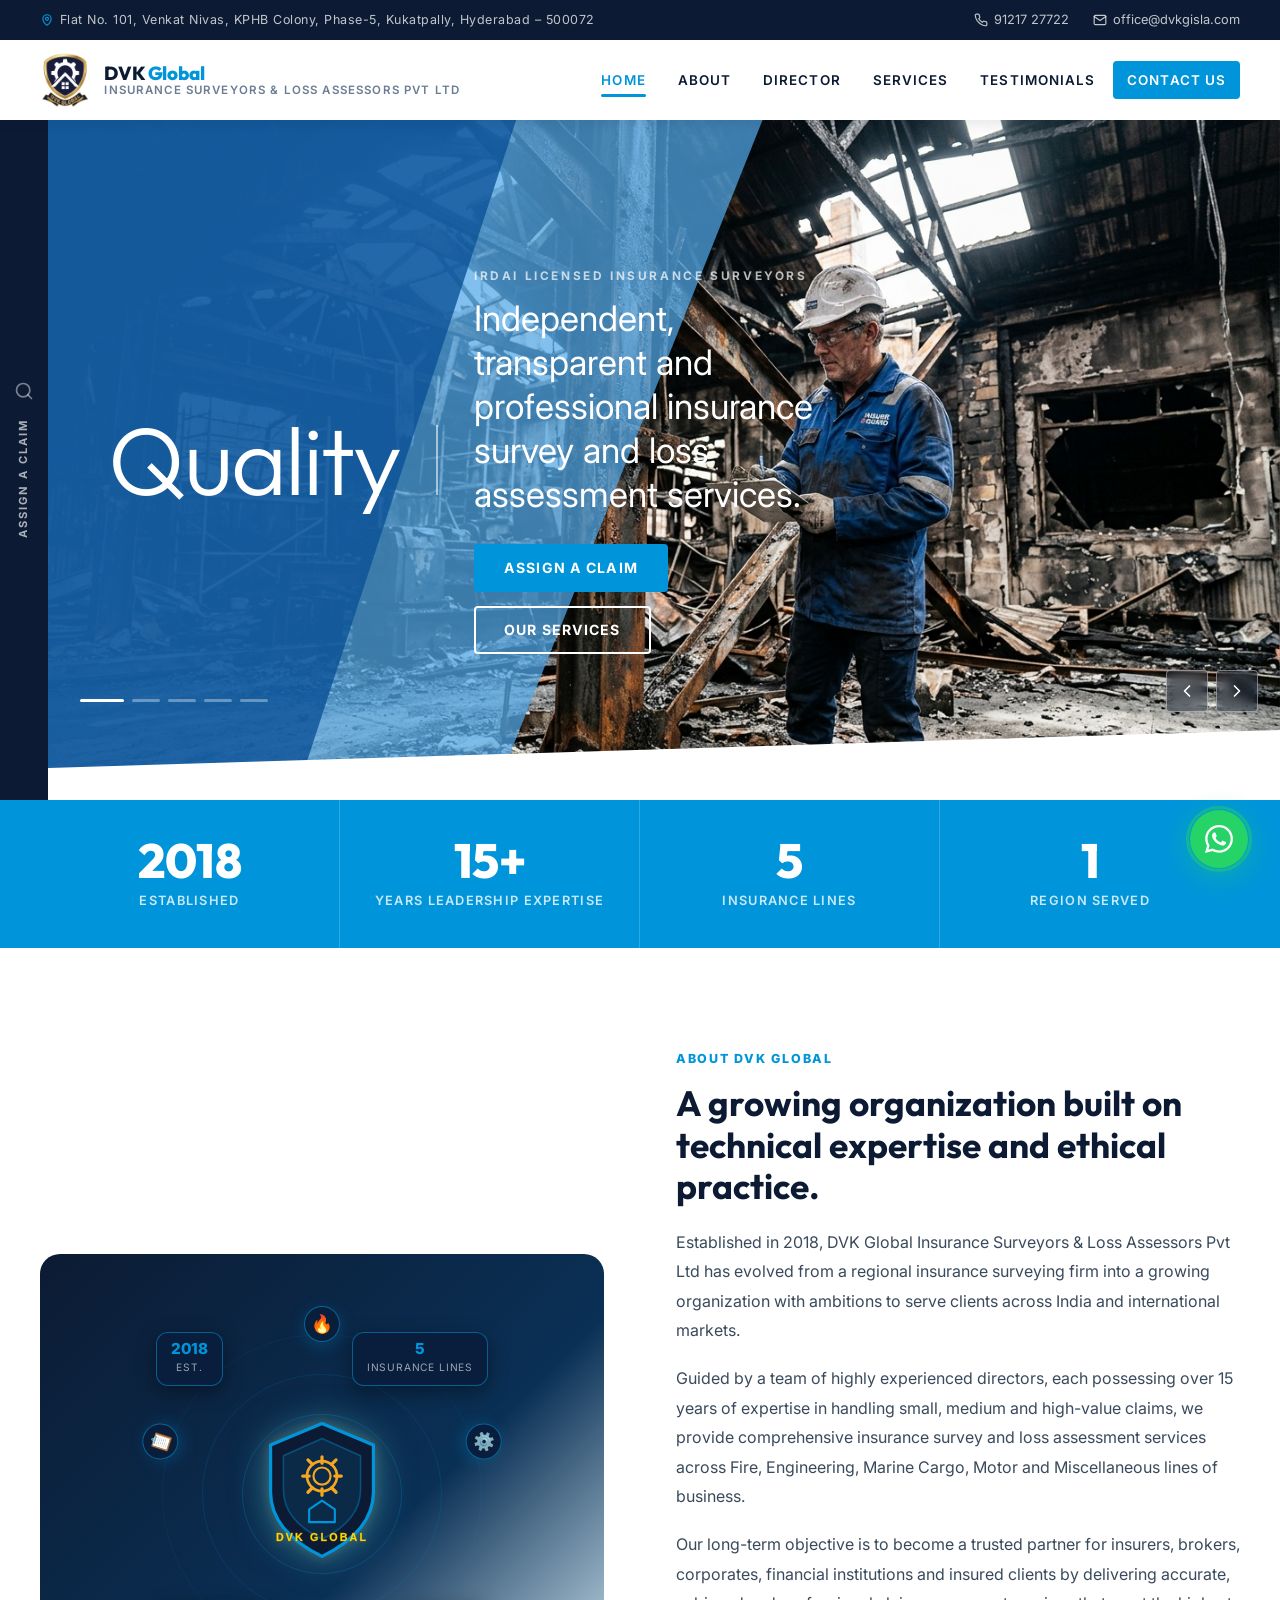
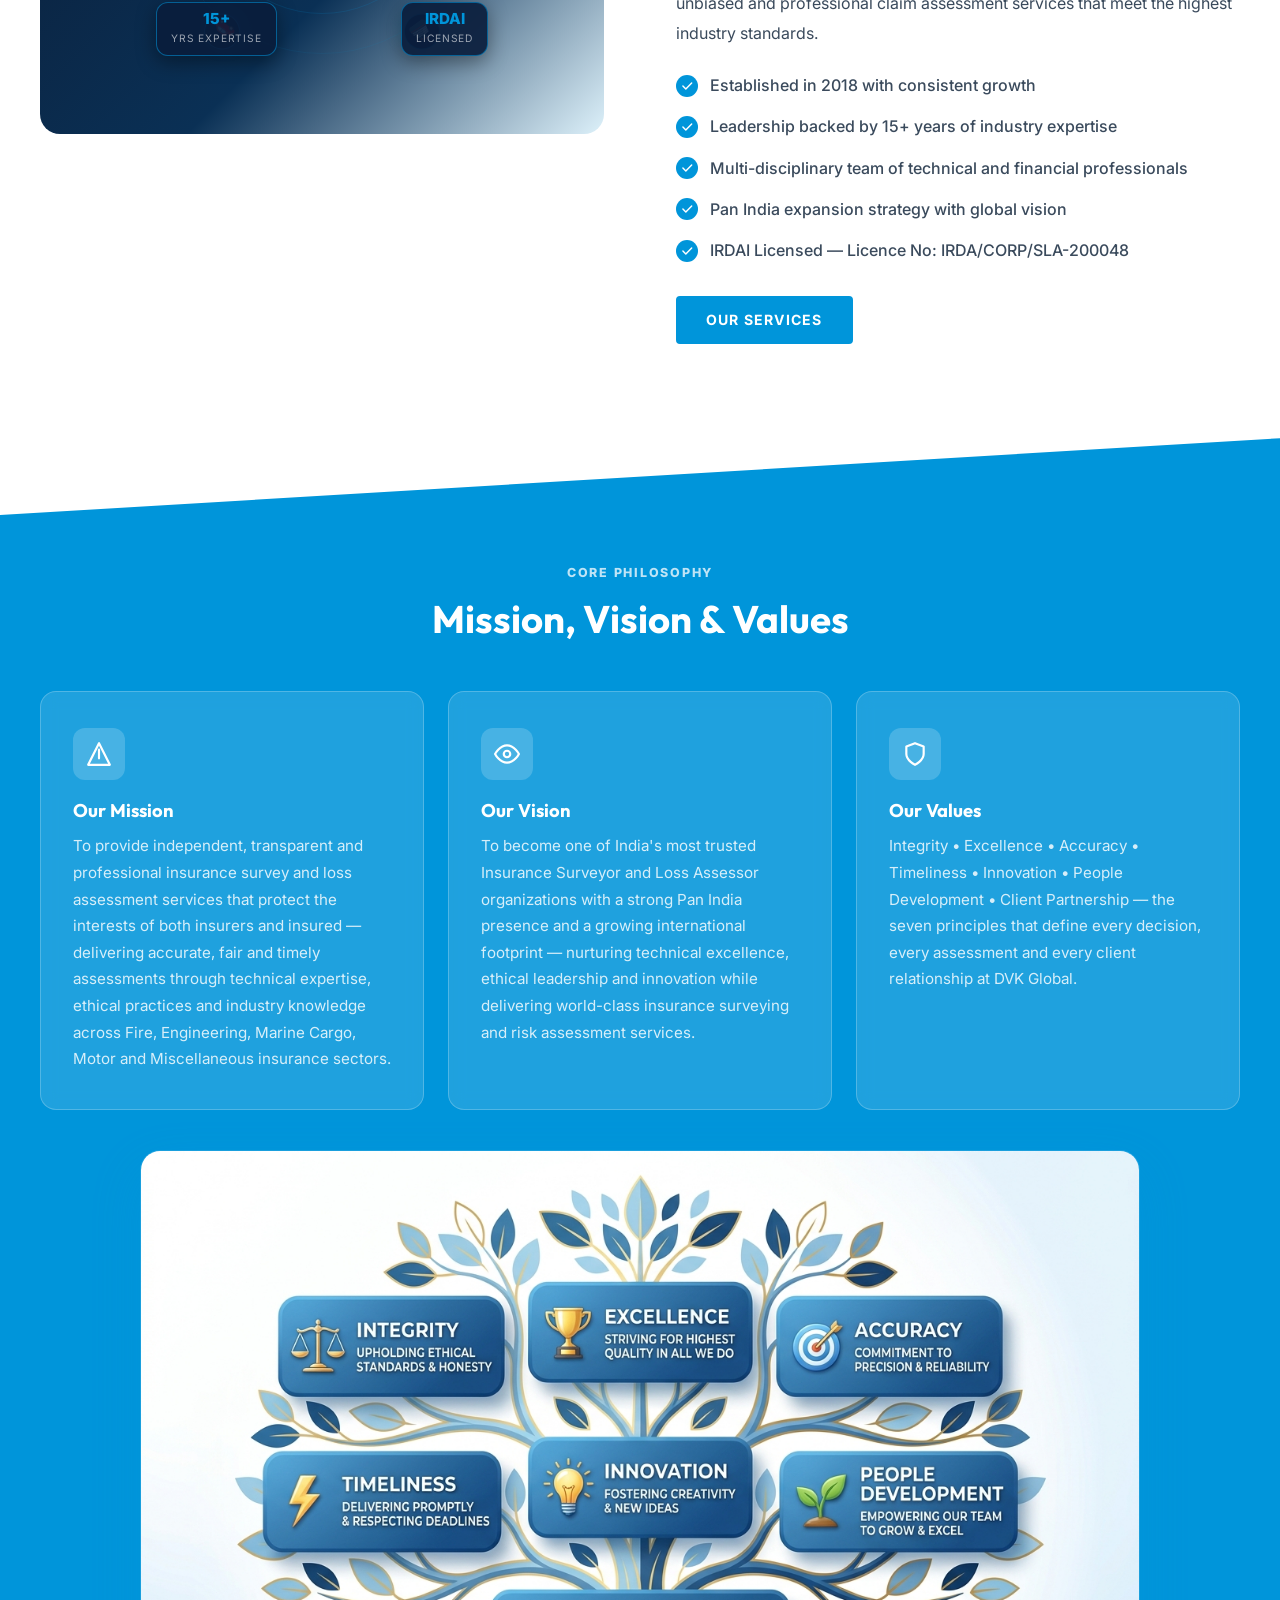
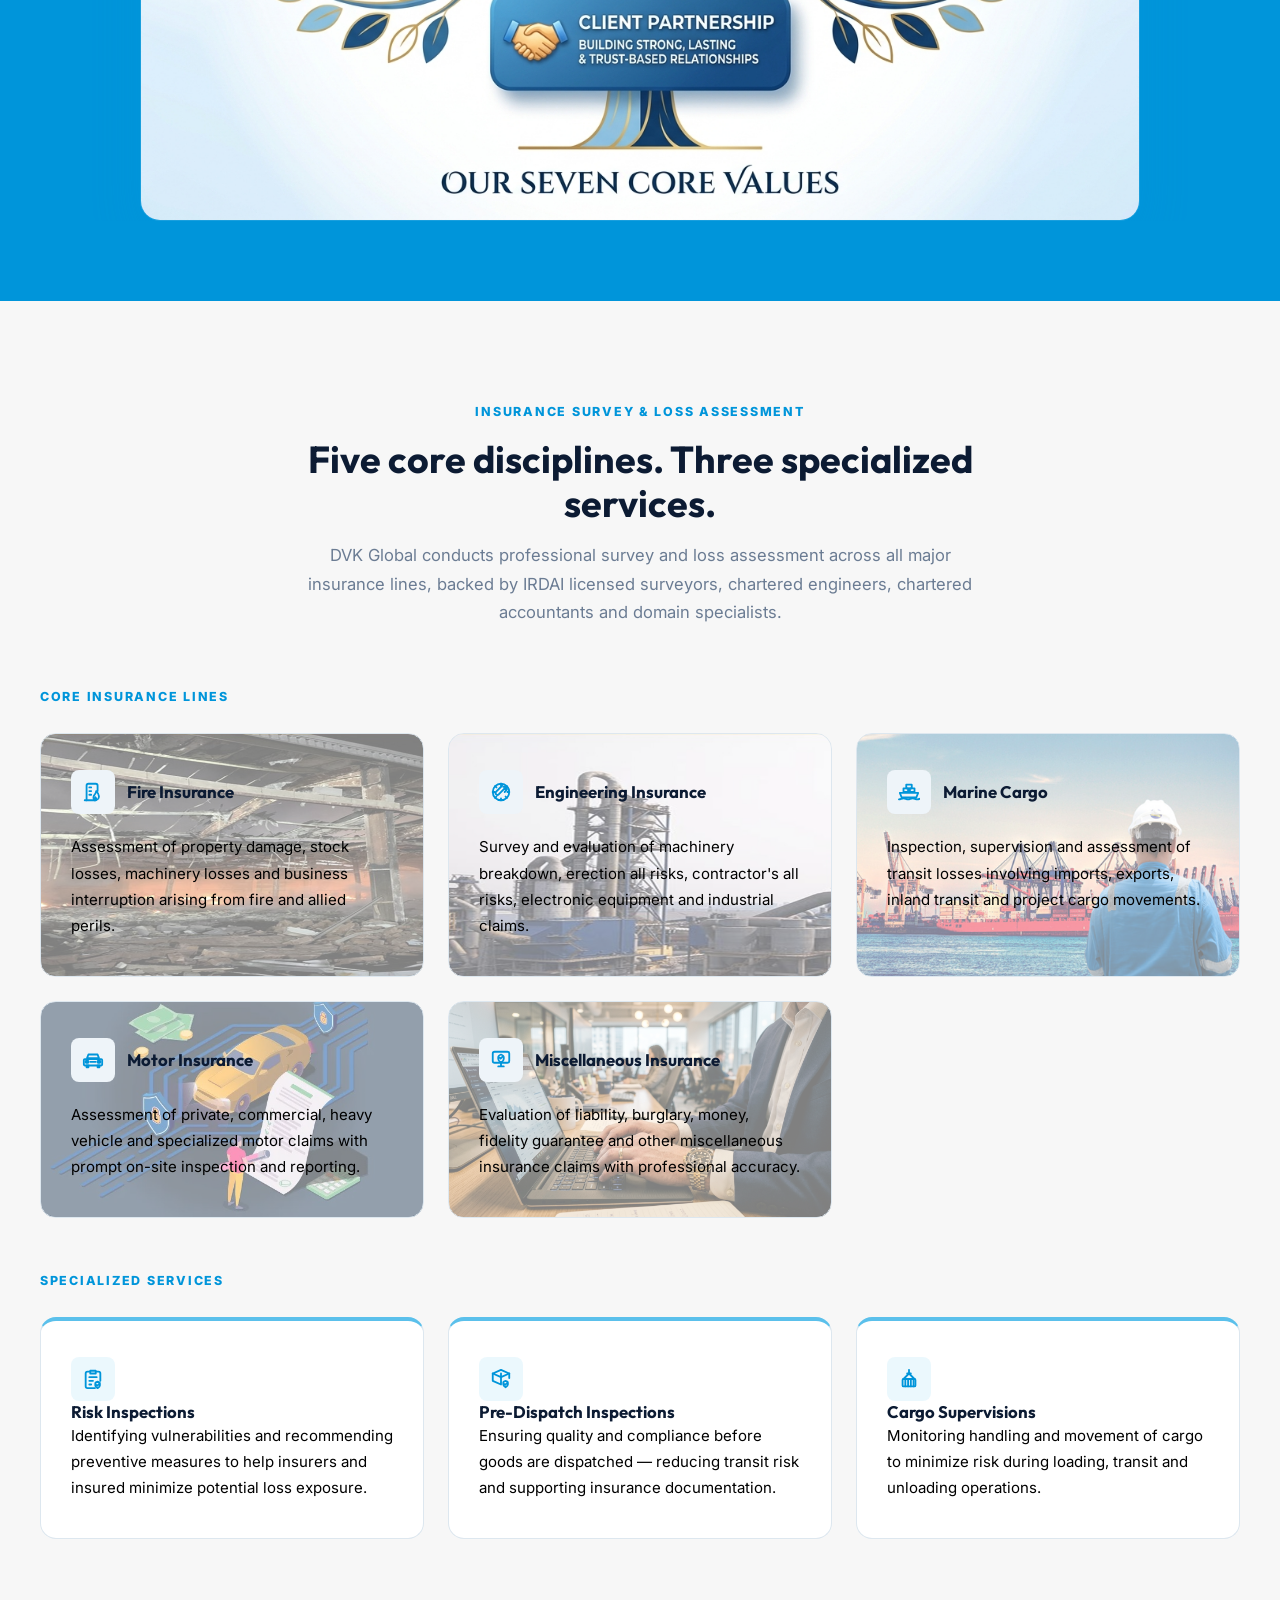
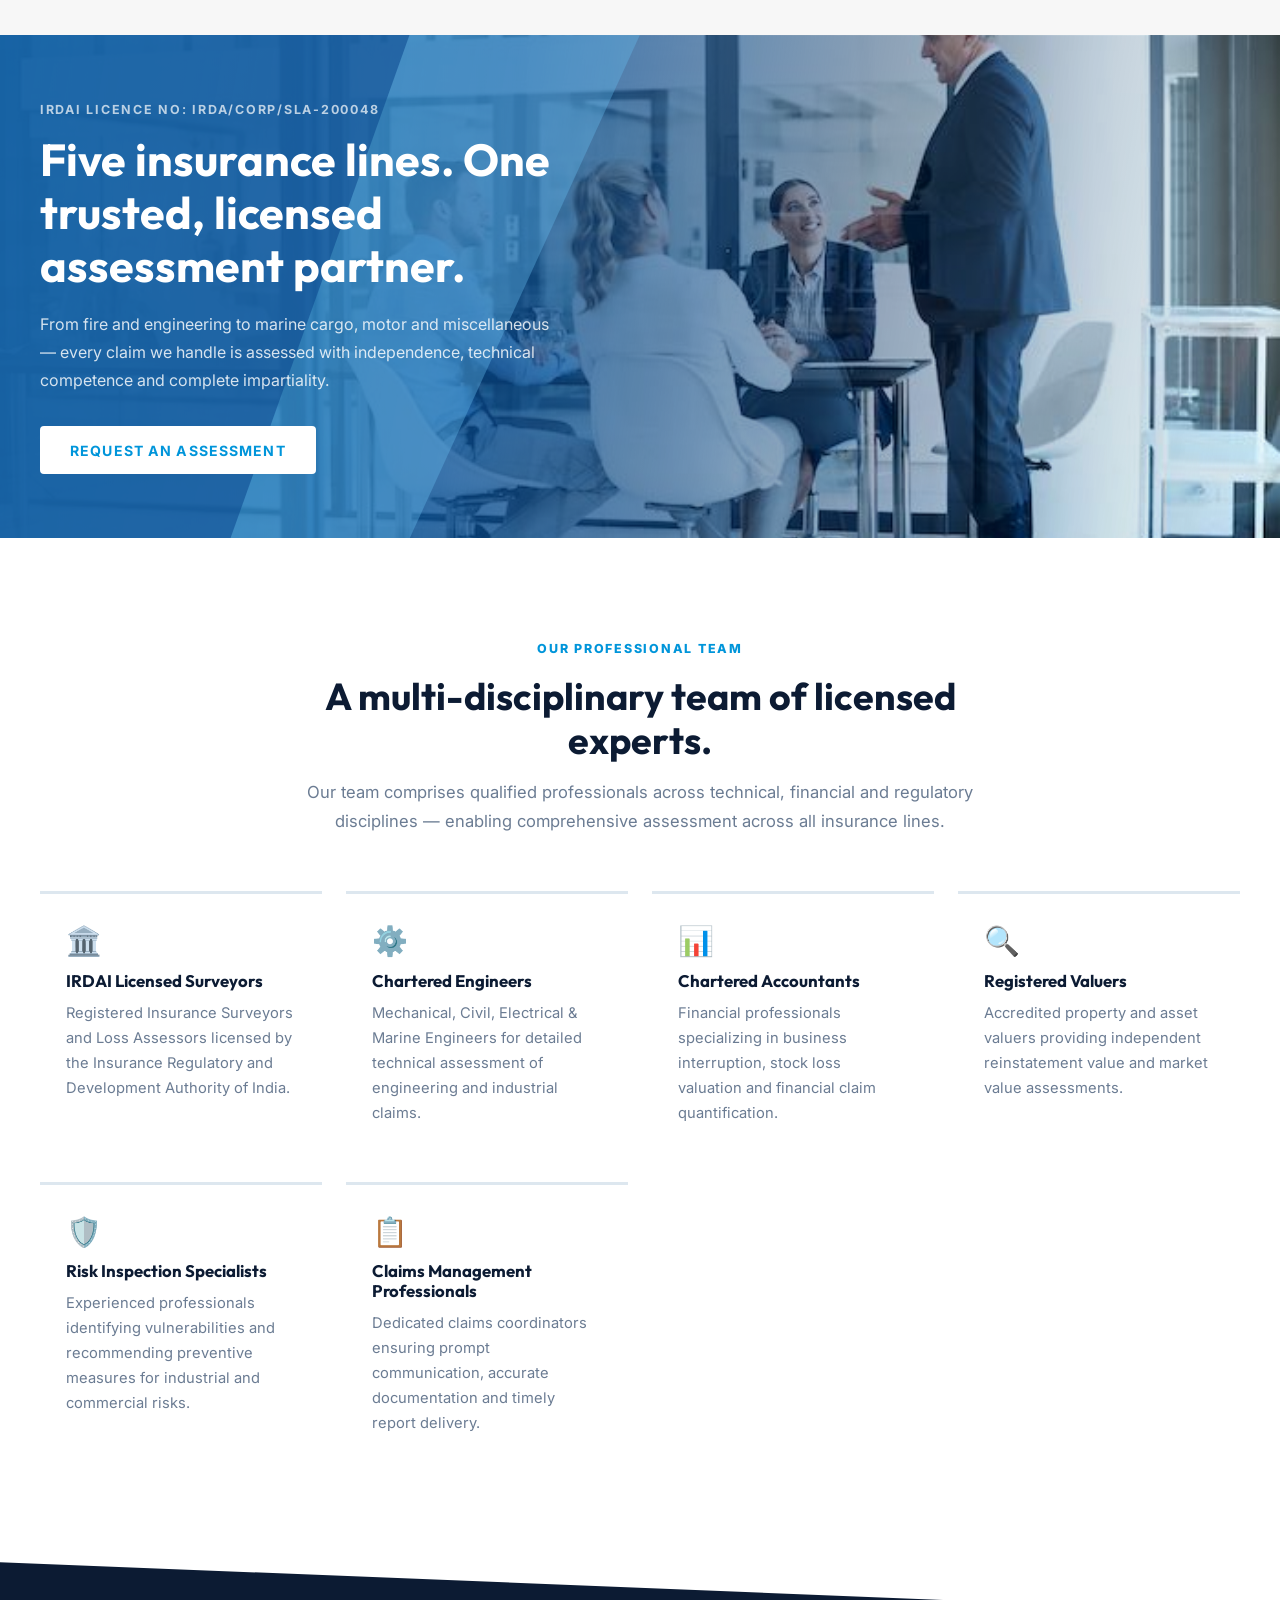
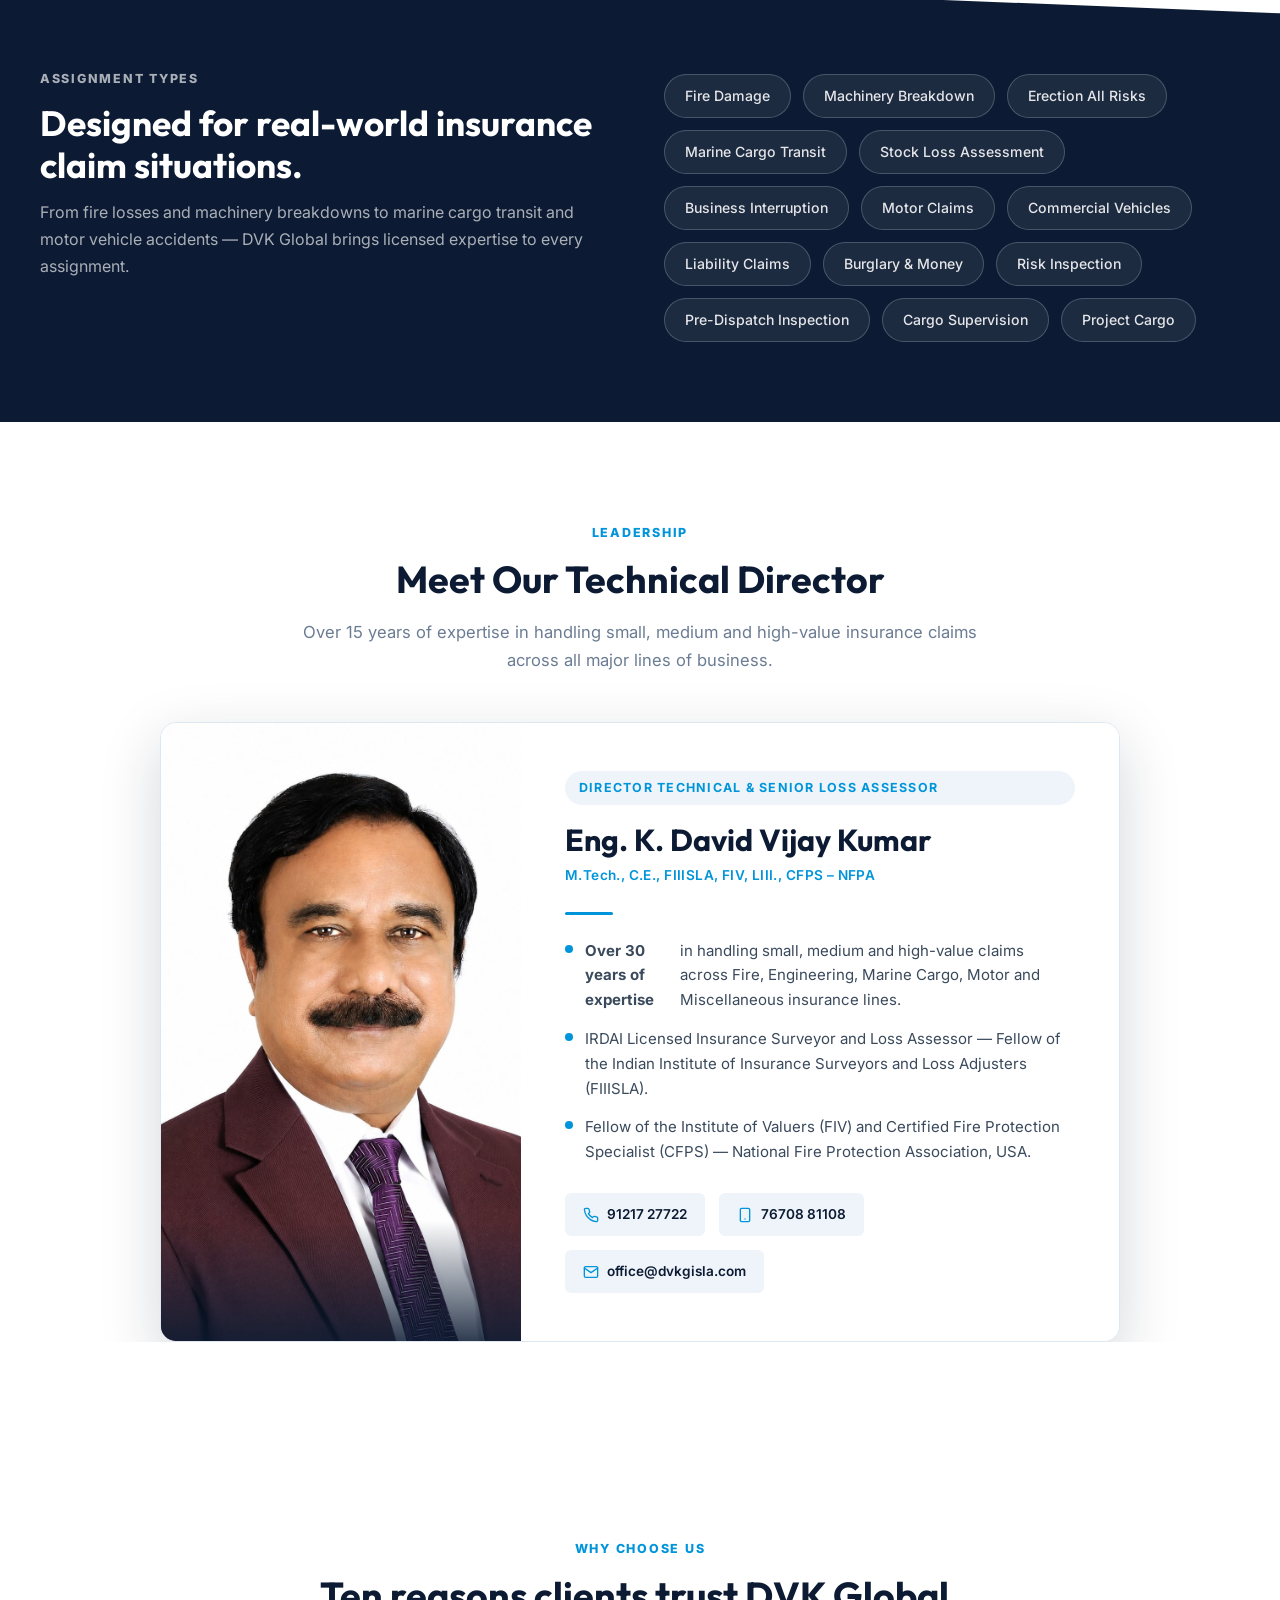
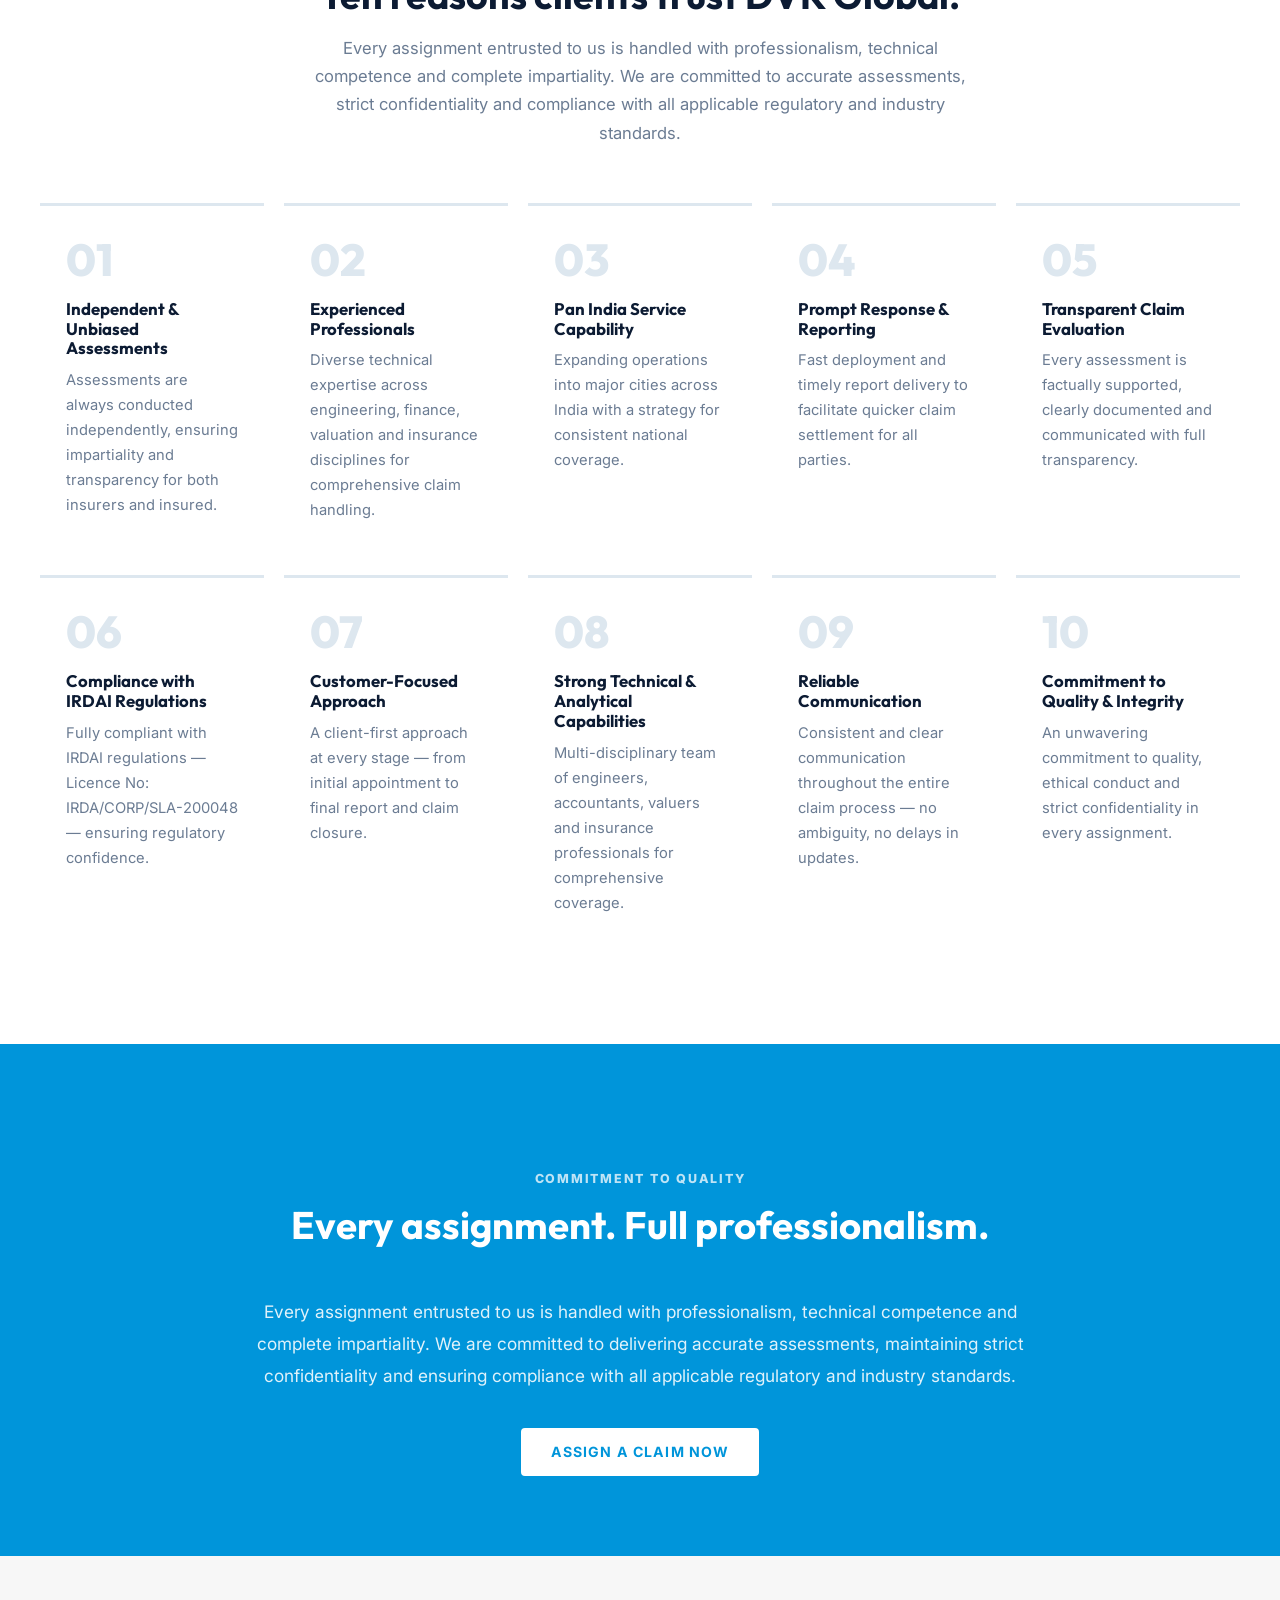
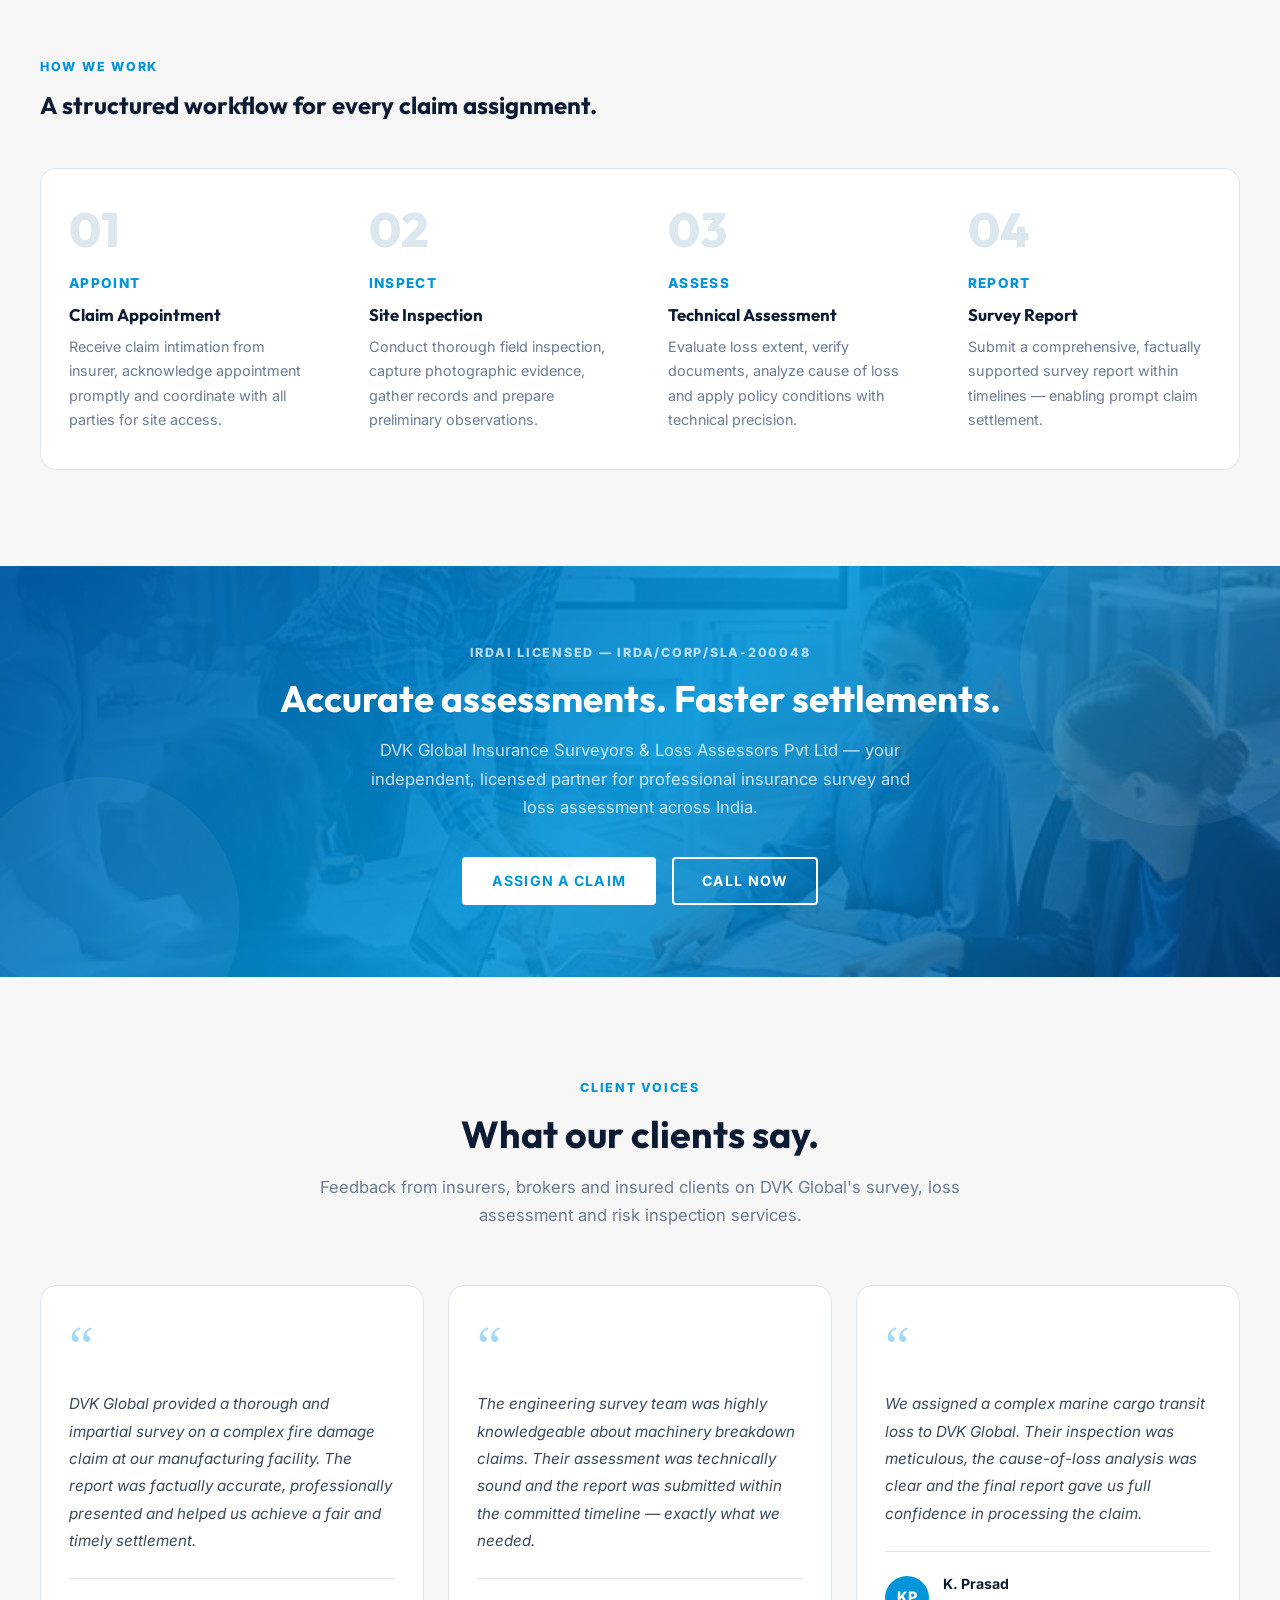
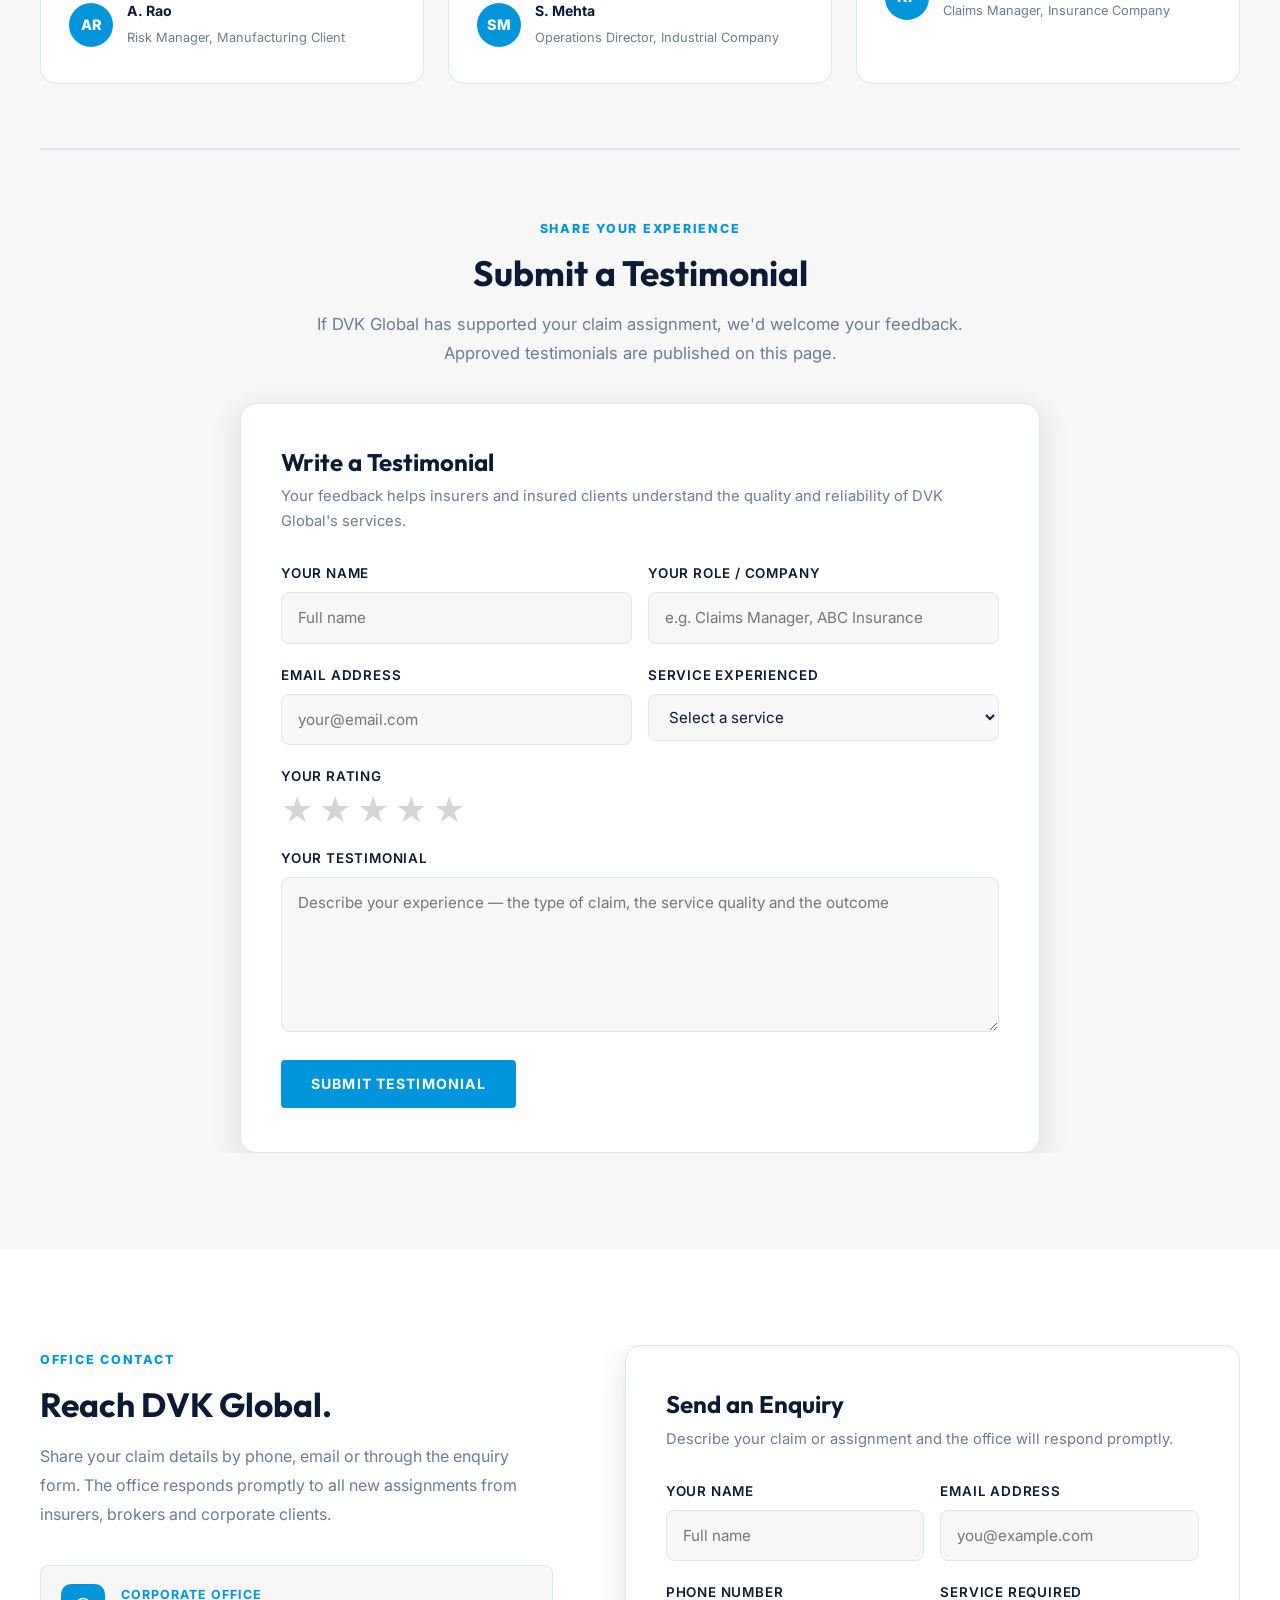
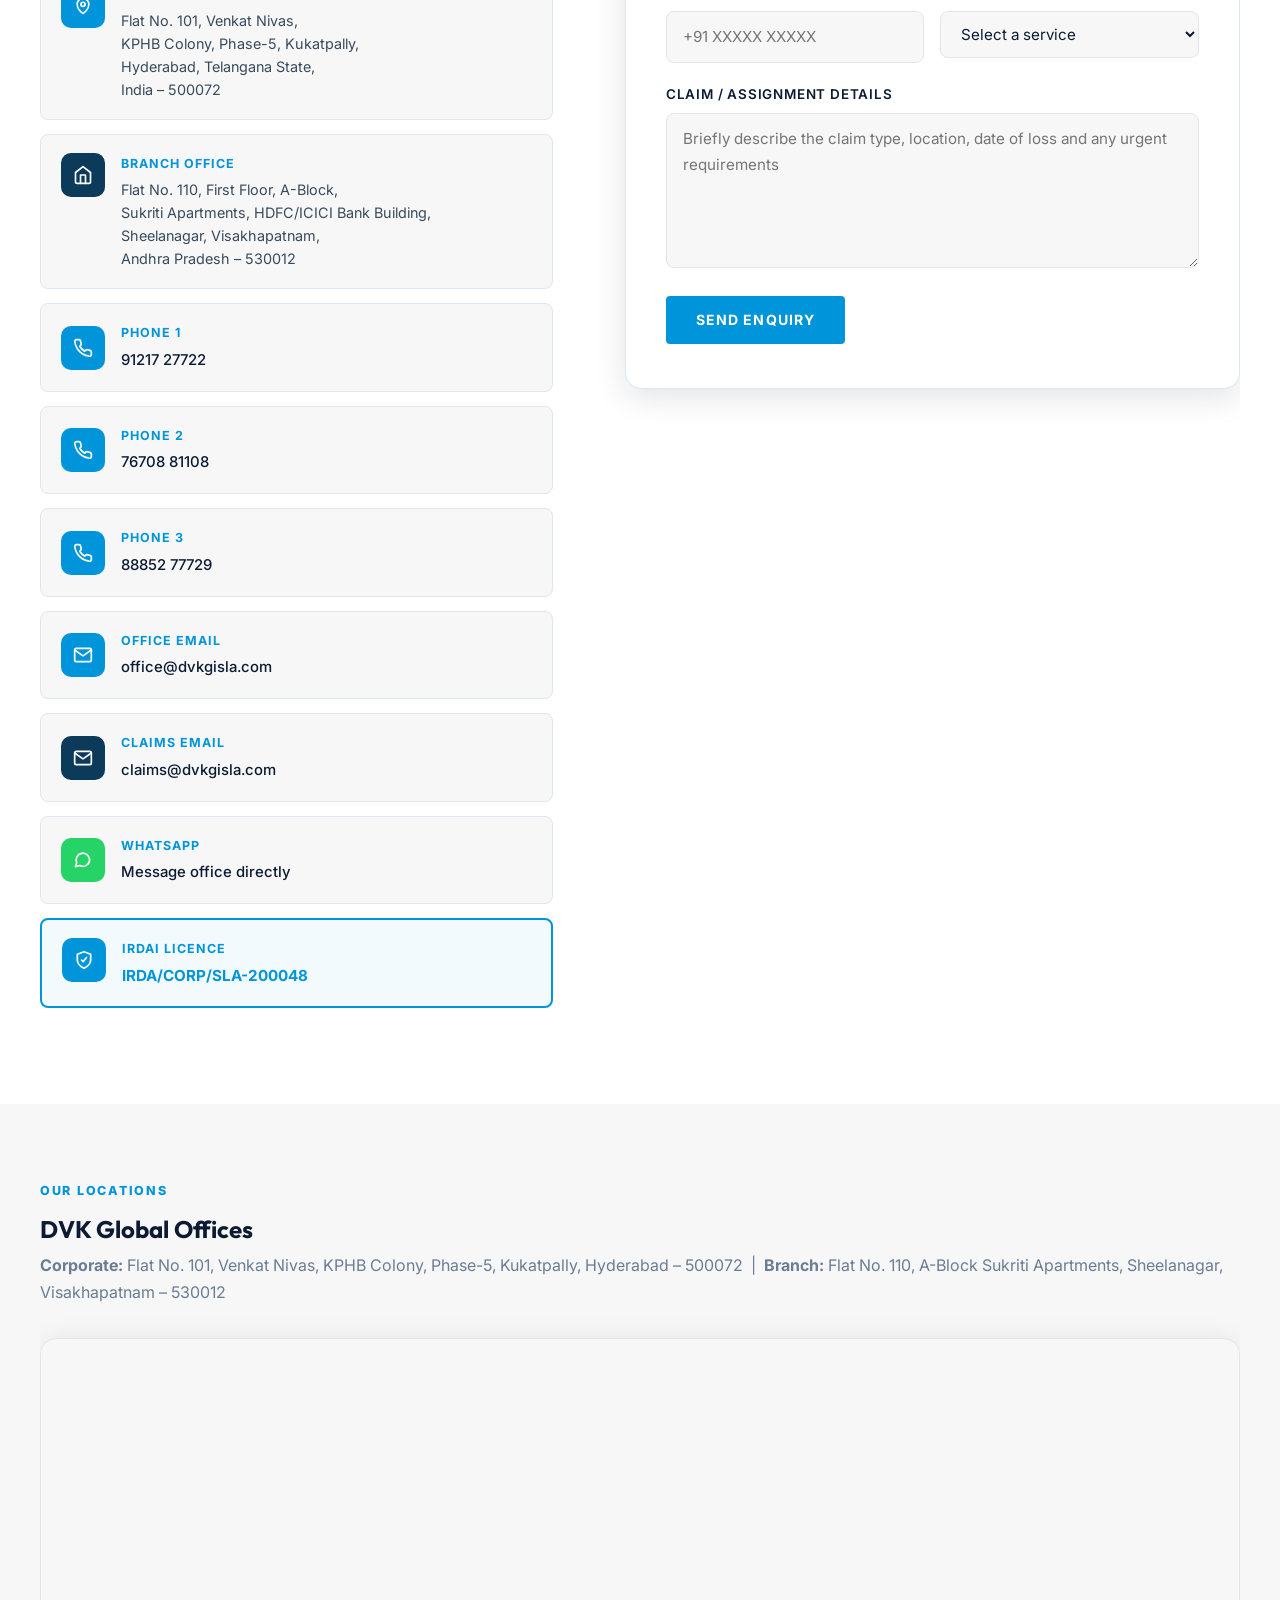
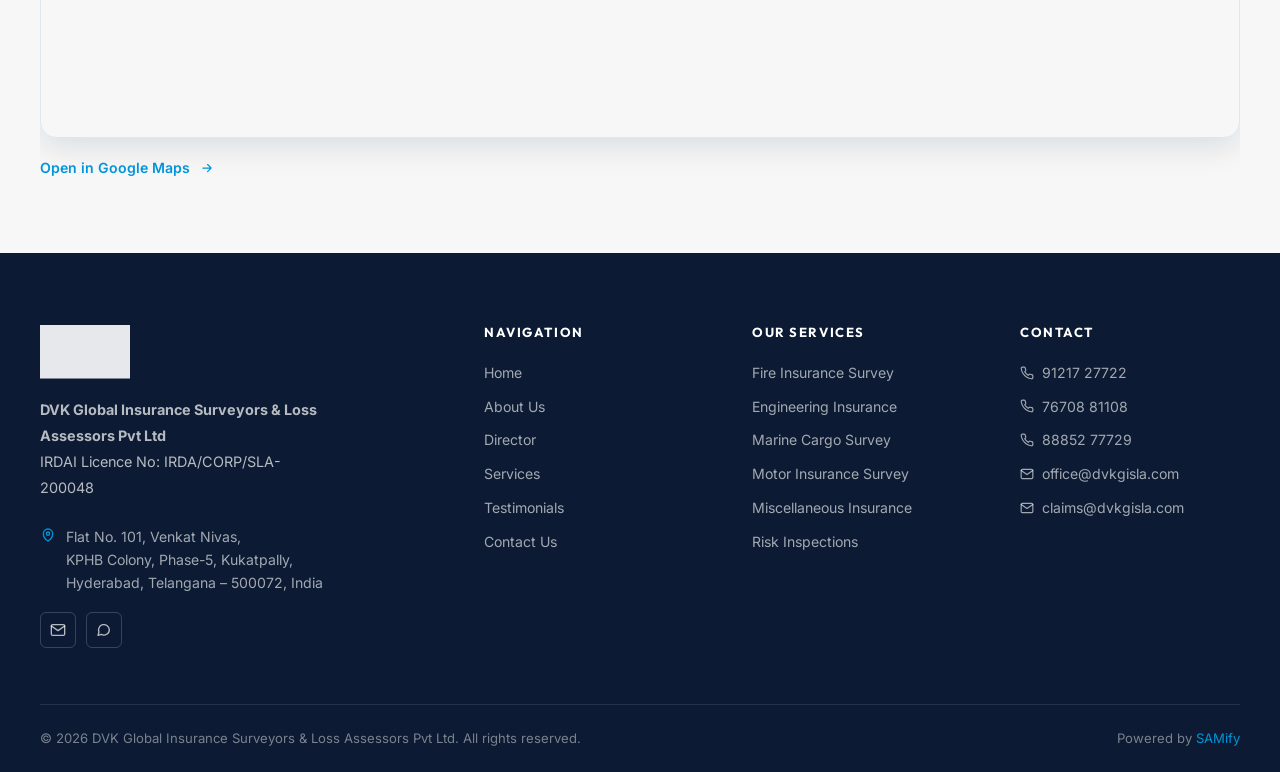
==== commit 250ecaee: "edited value cards and service cards" ====
--- a/index.html
+++ b/index.html
@@ -347,41 +347,10 @@
         </div>
 
         <!-- 7 Values Highlighted Cards -->
-        <div class="values-detail-grid">
-            <div class="value-card">
-                <div class="value-card-emoji">⚖️</div>
-                <h4>Integrity</h4>
-                <p>Upholding the highest ethical standards, ensuring impartiality, transparency and fairness in every assignment.</p>
-            </div>
-            <div class="value-card">
-                <div class="value-card-emoji">🏆</div>
-                <h4>Excellence</h4>
-                <p>Pursuing the highest standards of technical quality, professionalism and continuous improvement.</p>
-            </div>
-            <div class="value-card">
-                <div class="value-card-emoji">🎯</div>
-                <h4>Accuracy</h4>
-                <p>Every assessment supported by detailed investigation, technical expertise and factual evidence.</p>
-            </div>
-            <div class="value-card">
-                <div class="value-card-emoji">⚡</div>
-                <h4>Timeliness</h4>
-                <p>Delivering prompt and dependable services to facilitate faster claim settlements.</p>
-            </div>
-            <div class="value-card">
-                <div class="value-card-emoji">💡</div>
-                <h4>Innovation</h4>
-                <p>Leveraging modern technology, digital tools and evolving industry practices to improve efficiency.</p>
-            </div>
-            <div class="value-card">
-                <div class="value-card-emoji">🌱</div>
-                <h4>People Development</h4>
-                <p>Investing in developing talented professionals and creating future leaders in the insurance surveying industry.</p>
-            </div>
-            <div class="value-card value-card-wide">
-                <div class="value-card-emoji">🤝</div>
-                <h4>Client Partnership</h4>
-                <p>Building lasting relationships through trust, responsiveness and consistent service excellence.</p>
+        <!-- 7 Values Tree Premium HD Image -->
+        <div style="display: flex; justify-content: center; margin-top: 40px; position: relative;">
+            <div style="max-width: 1000px; width: 100%; border-radius: 20px; overflow: hidden; box-shadow: 0 20px 50px rgba(0, 149, 218, 0.2); border: 1px solid rgba(255, 255, 255, 0.1);">
+                <img src="assets/images/values_tree.jpg" alt="Our Seven Core Values - Integrity, Excellence, Accuracy, Timeliness, Innovation, People Development, Client Partnership" style="width: 100%; height: auto; display: block; object-fit: cover;" />
             </div>
         </div>
     </div>
@@ -404,71 +373,96 @@
             <span class="kicker" style="color:var(--blue);">Core Insurance Lines</span>
         </div>
         <div class="service-grid stagger-children" style="margin-bottom:48px;">
-            <article class="service-card">
-                <div class="service-icon">
-                    <svg viewBox="0 0 24 24" fill="none" stroke="currentColor" stroke-width="2" stroke-linecap="round" stroke-linejoin="round">
-                        <path d="M3 21h12" />
-                        <path d="M5 21V5a2 2 0 0 1 2-2h8a2 2 0 0 1 2 2v6" />
-                        <path d="M8 7h2M8 11h2M8 15h2" />
-                        <path d="M14 21c2.5 0 4.5-2 4.5-4.5 0-2.5-3-5.5-3-5.5s-.5 2.5-1.5 3.5c-1 1-1.5 2.5-1.5 3.5c0 1.5 1 3 1.5 3Z" />
-                        <path d="M14 21c1 0 1.5-.8 1.5-1.5 0-.8-1-1.8-1-1.8s-.2 1-.8 1.3c-.6.3-.7 1-.7 1.5c0 .5.5.5 1 .5Z" />
-                    </svg>
-                </div>
-                <h3>Fire Insurance</h3>
-                <p>Assessment of property damage, stock losses, machinery losses and business interruption arising from fire and allied perils.</p>
-            </article>
-            <article class="service-card">
-                <div class="service-icon">
-                    <svg viewBox="0 0 24 24" fill="none" stroke="currentColor" stroke-width="2" stroke-linecap="round" stroke-linejoin="round">
-                        <circle cx="12" cy="12" r="9" />
-                        <path d="M12 3v2M12 19v2M3 12h2M19 12h2M5.6 5.6l1.4 1.4M17 17l1.4 1.4M5.6 18.4l1.4-1.4M17 7l1.4-1.4" />
-                        <path d="m16 8-6.5 6.5c-.8.8-2 .8-2.8 0s-.8-2 0-2.8L13.2 5.2" />
-                        <path d="M14.5 6.5c.5-.5 1.5-.7 2.2 0l1.3 1.3c.7.7.5 1.7 0 2.2L16 12" />
-                        <path d="M16.5 7.5s-.5.5-.5 1 .5.5 1 .5" />
-                    </svg>
-                </div>
-                <h3>Engineering Insurance</h3>
-                <p>Survey and evaluation of machinery breakdown, erection all risks, contractor's all risks, electronic equipment and industrial claims.</p>
-            </article>
-            <article class="service-card">
-                <div class="service-icon">
-                    <svg viewBox="0 0 24 24" fill="none" stroke="currentColor" stroke-width="2" stroke-linecap="round" stroke-linejoin="round">
-                        <rect x="6" y="8" width="5" height="4" />
-                        <rect x="13" y="8" width="5" height="4" />
-                        <rect x="9" y="4" width="6" height="4" />
-                        <path d="M2 13h20l-2 5H4L2 13Z" />
-                        <path d="M1 20c2 0 3-1 5-1s3 1 5 1 3-1 5-1 3 1 5 1 3-1 5-1" />
-                    </svg>
-                </div>
-                <h3>Marine Cargo</h3>
-                <p>Inspection, supervision and assessment of transit losses involving imports, exports, inland transit and project cargo movements.</p>
-            </article>
-            <article class="service-card">
-                <div class="service-icon">
-                    <svg viewBox="0 0 24 24" fill="none" stroke="currentColor" stroke-width="2" stroke-linecap="round" stroke-linejoin="round">
-                        <path d="M7 6h10l1.5 4h-13L7 6Z" />
-                        <path d="M3 11h18c.6 0 1 .4 1 1v5c0 .6-.4 1-1 1H3c-.6 0-1-.4-1-1v-5c0-.6.4-1 1-1Z" />
-                        <rect x="4" y="13" width="3" height="2" rx="0.5" />
-                        <rect x="17" y="13" width="3" height="2" rx="0.5" />
-                        <path d="M9 14h6" />
-                        <rect x="5" y="18" width="2" height="2" />
-                        <rect x="17" y="18" width="2" height="2" />
-                    </svg>
-                </div>
-                <h3>Motor Insurance</h3>
-                <p>Assessment of private, commercial, heavy vehicle and specialized motor claims with prompt on-site inspection and reporting.</p>
-            </article>
-            <article class="service-card">
-                <div class="service-icon">
-                    <svg viewBox="0 0 24 24" fill="none" stroke="currentColor" stroke-width="2" stroke-linecap="round" stroke-linejoin="round">
-                        <rect x="3" y="3" width="18" height="12" rx="2" />
-                        <path d="M12 15v4M9 19h6" />
-                        <path d="M12 6s3 1 3 3v2c0 2-3 4-3 4s-3-2-3-4V9c0-2 3-3 3-3Z" />
-                        <path d="m10.5 9.5 1 1 2-2" />
-                    </svg>
-                </div>
-                <h3>Miscellaneous Insurance</h3>
-                <p>Evaluation of liability, burglary, money, fidelity guarantee and other miscellaneous insurance claims with professional accuracy.</p>
+            <article class="service-card" style="background-image: url('assets/images/loss-adjustment.jpg'); background-size: cover; background-position: center;">
+                <div class="service-card-mask"></div>
+                <div class="service-card-content">
+                    <div class="service-card-title-wrap">
+                        <div class="service-icon">
+                            <svg viewBox="0 0 24 24" fill="none" stroke="currentColor" stroke-width="2" stroke-linecap="round" stroke-linejoin="round">
+                                <path d="M3 21h12" />
+                                <path d="M5 21V5a2 2 0 0 1 2-2h8a2 2 0 0 1 2 2v6" />
+                                <path d="M8 7h2M8 11h2M8 15h2" />
+                                <path d="M14 21c2.5 0 4.5-2 4.5-4.5 0-2.5-3-5.5-3-5.5s-.5 2.5-1.5 3.5c-1 1-1.5 2.5-1.5 3.5c0 1.5 1 3 1.5 3Z" />
+                                <path d="M14 21c1 0 1.5-.8 1.5-1.5 0-.8-1-1.8-1-1.8s-.2 1-.8 1.3c-.6.3-.7 1-.7 1.5c0 .5.5.5 1 .5Z" />
+                            </svg>
+                        </div>
+                        <h3>Fire Insurance</h3>
+                    </div>
+                    <p>Assessment of property damage, stock losses, machinery losses and business interruption arising from fire and allied perils.</p>
+                </div>
+            </article>
+            <article class="service-card" style="background-image: url('assets/images/industrial-audit.jpg'); background-size: cover; background-position: center;">
+                <div class="service-card-mask"></div>
+                <div class="service-card-content">
+                    <div class="service-card-title-wrap">
+                        <div class="service-icon">
+                            <svg viewBox="0 0 24 24" fill="none" stroke="currentColor" stroke-width="2" stroke-linecap="round" stroke-linejoin="round">
+                                <circle cx="12" cy="12" r="9" />
+                                <path d="M12 3v2M12 19v2M3 12h2M19 12h2M5.6 5.6l1.4 1.4M17 17l1.4 1.4M5.6 18.4l1.4-1.4M17 7l1.4-1.4" />
+                                <path d="m16 8-6.5 6.5c-.8.8-2 .8-2.8 0s-.8-2 0-2.8L13.2 5.2" />
+                                <path d="M14.5 6.5c.5-.5 1.5-.7 2.2 0l1.3 1.3c.7.7.5 1.7 0 2.2L16 12" />
+                                <path d="M16.5 7.5s-.5.5-.5 1 .5.5 1 .5" />
+                            </svg>
+                        </div>
+                        <h3>Engineering Insurance</h3>
+                    </div>
+                    <p>Survey and evaluation of machinery breakdown, erection all risks, contractor's all risks, electronic equipment and industrial claims.</p>
+                </div>
+            </article>
+            <article class="service-card" style="background-image: url('assets/images/marine.png'); background-size: cover; background-position: center;">
+                <div class="service-card-mask"></div>
+                <div class="service-card-content">
+                    <div class="service-card-title-wrap">
+                        <div class="service-icon">
+                            <svg viewBox="0 0 24 24" fill="none" stroke="currentColor" stroke-width="2" stroke-linecap="round" stroke-linejoin="round">
+                                <rect x="6" y="8" width="5" height="4" />
+                                <rect x="13" y="8" width="5" height="4" />
+                                <rect x="9" y="4" width="6" height="4" />
+                                <path d="M2 13h20l-2 5H4L2 13Z" />
+                                <path d="M1 20c2 0 3-1 5-1s3 1 5 1 3-1 5-1 3 1 5 1 3-1 5-1" />
+                            </svg>
+                        </div>
+                        <h3>Marine Cargo</h3>
+                    </div>
+                    <p>Inspection, supervision and assessment of transit losses involving imports, exports, inland transit and project cargo movements.</p>
+                </div>
+            </article>
+            <article class="service-card" style="background-image: url('assets/images/motorimg.jpg'); background-size: cover; background-position: center;">
+                <div class="service-card-mask"></div>
+                <div class="service-card-content">
+                    <div class="service-card-title-wrap">
+                        <div class="service-icon">
+                            <svg viewBox="0 0 24 24" fill="none" stroke="currentColor" stroke-width="2" stroke-linecap="round" stroke-linejoin="round">
+                                <path d="M7 6h10l1.5 4h-13L7 6Z" />
+                                <path d="M3 11h18c.6 0 1 .4 1 1v5c0 .6-.4 1-1 1H3c-.6 0-1-.4-1-1v-5c0-.6.4-1 1-1Z" />
+                                <rect x="4" y="13" width="3" height="2" rx="0.5" />
+                                <rect x="17" y="13" width="3" height="2" rx="0.5" />
+                                <path d="M9 14h6" />
+                                <rect x="5" y="18" width="2" height="2" />
+                                <rect x="17" y="18" width="2" height="2" />
+                            </svg>
+                        </div>
+                        <h3>Motor Insurance</h3>
+                    </div>
+                    <p>Assessment of private, commercial, heavy vehicle and specialized motor claims with prompt on-site inspection and reporting.</p>
+                </div>
+            </article>
+            <article class="service-card" style="background-image: url('assets/images/hero_quality.jpg'); background-size: cover; background-position: center;">
+                <div class="service-card-mask"></div>
+                <div class="service-card-content">
+                    <div class="service-card-title-wrap">
+                        <div class="service-icon">
+                            <svg viewBox="0 0 24 24" fill="none" stroke="currentColor" stroke-width="2" stroke-linecap="round" stroke-linejoin="round">
+                                <rect x="3" y="3" width="18" height="12" rx="2" />
+                                <path d="M12 15v4M9 19h6" />
+                                <path d="M12 6s3 1 3 3v2c0 2-3 4-3 4s-3-2-3-4V9c0-2 3-3 3-3Z" />
+                                <path d="m10.5 9.5 1 1 2-2" />
+                            </svg>
+                        </div>
+                        <h3>Miscellaneous Insurance</h3>
+                    </div>
+                    <p>Evaluation of liability, burglary, money, fidelity guarantee and other miscellaneous insurance claims with professional accuracy.</p>
+                </div>
             </article>
         </div>
 
@@ -650,7 +644,7 @@
                 <p class="director-quals">M.Tech., C.E., FIIISLA, FIV, LIII., CFPS – NFPA</p>
                 <div class="director-divider"></div>
                 <ul class="director-bullets">
-                    <li><strong>Over 15 years of expertise</strong> in handling small, medium and high-value claims across Fire, Engineering, Marine Cargo, Motor and Miscellaneous insurance lines.</li>
+                    <li><strong>Over 30 years of expertise</strong> in handling small, medium and high-value claims across Fire, Engineering, Marine Cargo, Motor and Miscellaneous insurance lines.</li>
                     <li>IRDAI Licensed Insurance Surveyor and Loss Assessor — Fellow of the Indian Institute of Insurance Surveyors and Loss Adjusters (FIIISLA).</li>
                     <li>Fellow of the Institute of Valuers (FIV) and Certified Fire Protection Specialist (CFPS) — National Fire Protection Association, USA.</li>
                 </ul>
--- a/css/styles.css
+++ b/css/styles.css
@@ -887,7 +887,7 @@
 }
 
 .service-card {
-    background: var(--white);
+    background-color: var(--white);
     border: 1px solid var(--border);
     border-radius: var(--radius-lg);
     padding: 36px 30px;
@@ -905,6 +905,7 @@
     transform: scaleX(0);
     transform-origin: left;
     transition: transform var(--transition);
+    z-index: 3;
 }
 
 .service-card:hover {
@@ -913,7 +914,29 @@
     border-color: rgba(0,149,218,0.25);
 }
 
+.service-card:hover h3, .service-card:hover p {
+    text-shadow: 0 1px 4px rgba(255, 255, 255, 0.8), 0 0 1px rgba(255, 255, 255, 0.5);
+}
+
 .service-card:hover::before { transform: scaleX(1); }
+
+/* Overlay mask for background images */
+.service-card-mask {
+    position: absolute;
+    inset: 0;
+    background-color: rgba(255, 255, 255, 0.5);
+    transition: background-color var(--transition);
+    z-index: 1;
+}
+
+.service-card:hover .service-card-mask {
+    background-color: rgba(255, 255, 255, 0.40);
+}
+
+.service-card-content {
+    position: relative;
+    z-index: 2;
+}
 
 .service-icon {
     width: 60px;
@@ -944,7 +967,7 @@
 .service-card:hover h3 { color: var(--blue); }
 
 .service-card p {
-    color: var(--text-light);
+    color: #000000;
     font-size: 0.94rem;
     line-height: 1.75;
     margin: 0;
@@ -1985,18 +2008,86 @@
 /* ============================================================
    HIGHLIGHTED VALUE CARDS
    ============================================================ */
-.values-detail-grid {
+/* ============================================================
+   VALUES TREE LAYOUT
+   ============================================================ */
+.values-tree-container {
     display: grid;
-    grid-template-columns: repeat(3, 1fr);
-    gap: 20px;
-    margin-top: 40px;
-}
-
-@media (max-width: 860px) {
-    .values-detail-grid { grid-template-columns: repeat(2, 1fr); }
-}
-@media (max-width: 520px) {
-    .values-detail-grid { grid-template-columns: 1fr; }
+    grid-template-columns: 1fr 260px 1fr;
+    align-items: center;
+    gap: 16px;
+    margin-top: 48px;
+    position: relative;
+}
+
+.values-tree-side {
+    display: flex;
+    flex-direction: column;
+    gap: 32px;
+}
+
+.values-tree-center {
+    display: flex;
+    justify-content: center;
+    align-items: center;
+    height: 100%;
+    position: relative;
+}
+
+.values-tree-center svg {
+    width: 100%;
+    height: 420px;
+    filter: drop-shadow(0 4px 15px rgba(0, 149, 218, 0.15));
+}
+
+.tree-branch-line {
+    fill: none;
+    stroke: rgba(0, 149, 218, 0.35);
+    stroke-width: 2;
+    stroke-linecap: round;
+    stroke-linejoin: round;
+    stroke-dasharray: 5 4;
+    animation: flowDash 20s linear infinite;
+}
+
+@keyframes flowDash {
+    to { stroke-dashoffset: -200; }
+}
+
+.tree-trunk {
+    fill: none;
+    stroke: #c5a059;
+    stroke-width: 5;
+    stroke-linecap: round;
+    stroke-linejoin: round;
+}
+
+.tree-leaf-node {
+    fill: #0095da;
+    stroke: #ffffff;
+    stroke-width: 1.5;
+    filter: drop-shadow(0 0 5px rgba(0, 149, 218, 0.6));
+    transition: transform 0.3s ease;
+}
+
+.tree-leaf-node:hover {
+    transform: scale(1.25);
+}
+
+.values-tree-root-wrap {
+    margin-top: 36px;
+    display: flex;
+    justify-content: center;
+}
+
+@media (max-width: 900px) {
+    .values-tree-container {
+        grid-template-columns: 1fr;
+        gap: 24px;
+    }
+    .values-tree-center {
+        display: none;
+    }
 }
 
 .value-card {
@@ -2029,23 +2120,6 @@
 }
 
 .value-card:hover::before { opacity: 1; }
-
-/* 7th card spans full remaining width */
-.value-card-wide {
-    grid-column: 1 / -1;
-    display: flex;
-    align-items: center;
-    gap: 24px;
-}
-
-.value-card-wide .value-card-emoji {
-    flex-shrink: 0;
-}
-
-.value-card-wide h4,
-.value-card-wide p {
-    margin: 0;
-}
 
 .value-card-emoji {
     width: 52px;
@@ -2226,7 +2300,35 @@
     white-space: nowrap;
 }
 
+
 @media (max-width: 860px) {
     .about-anim-wrap { width: 280px; height: 280px; }
     .anim-ring-3 { display: none; }
+}
+
+/* ── Redesigned Service Card Layout (Left Icon + Title, Full Background Image) ── */
+.service-card-title-wrap {
+    display: flex;
+    align-items: center;
+    gap: 12px;
+    margin-bottom: 20px;
+}
+
+.service-card .service-icon {
+    width: 44px;
+    height: 44px;
+    margin-bottom: 0;
+    flex-shrink: 0;
+    border-radius: 8px;
+}
+
+.service-card .service-icon svg {
+    width: 22px;
+    height: 22px;
+}
+
+.service-card h3 {
+    font-size: 1.05rem;
+    margin-bottom: 0;
+    line-height: 1.3;
 }
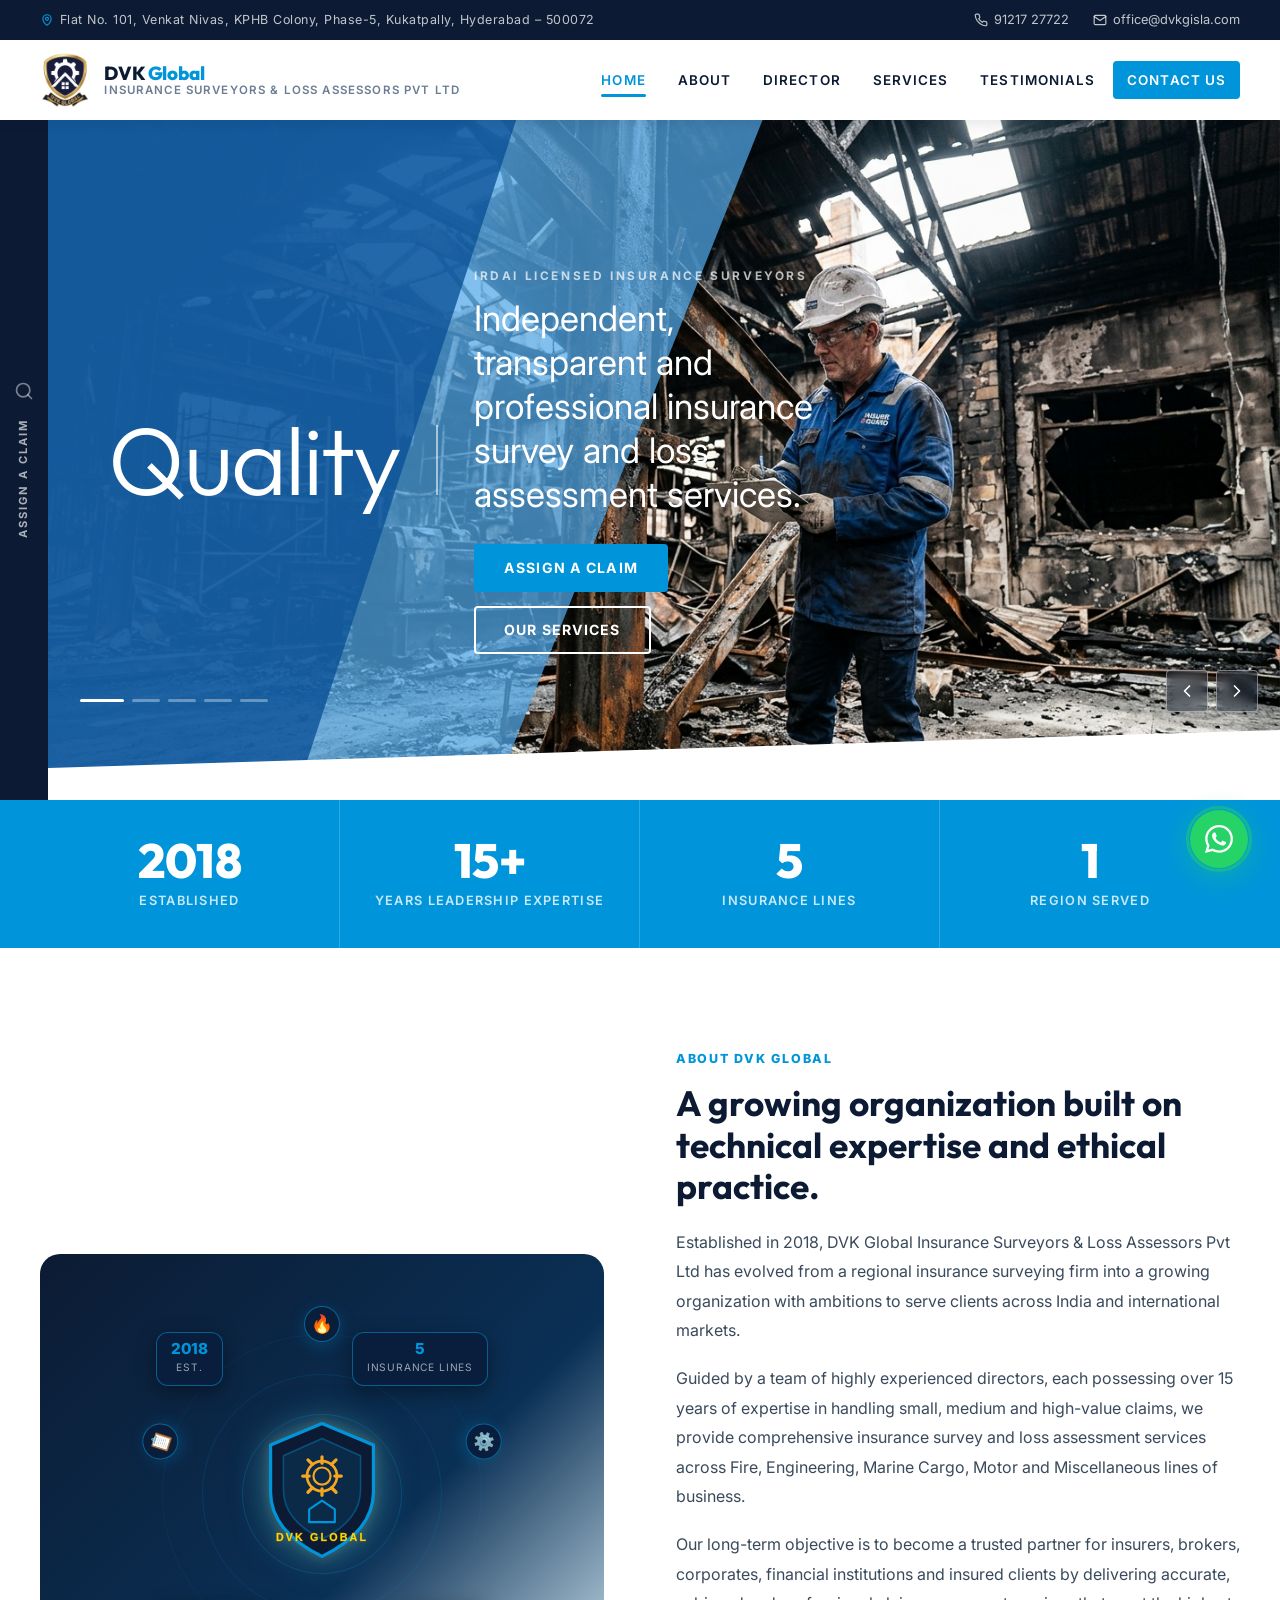
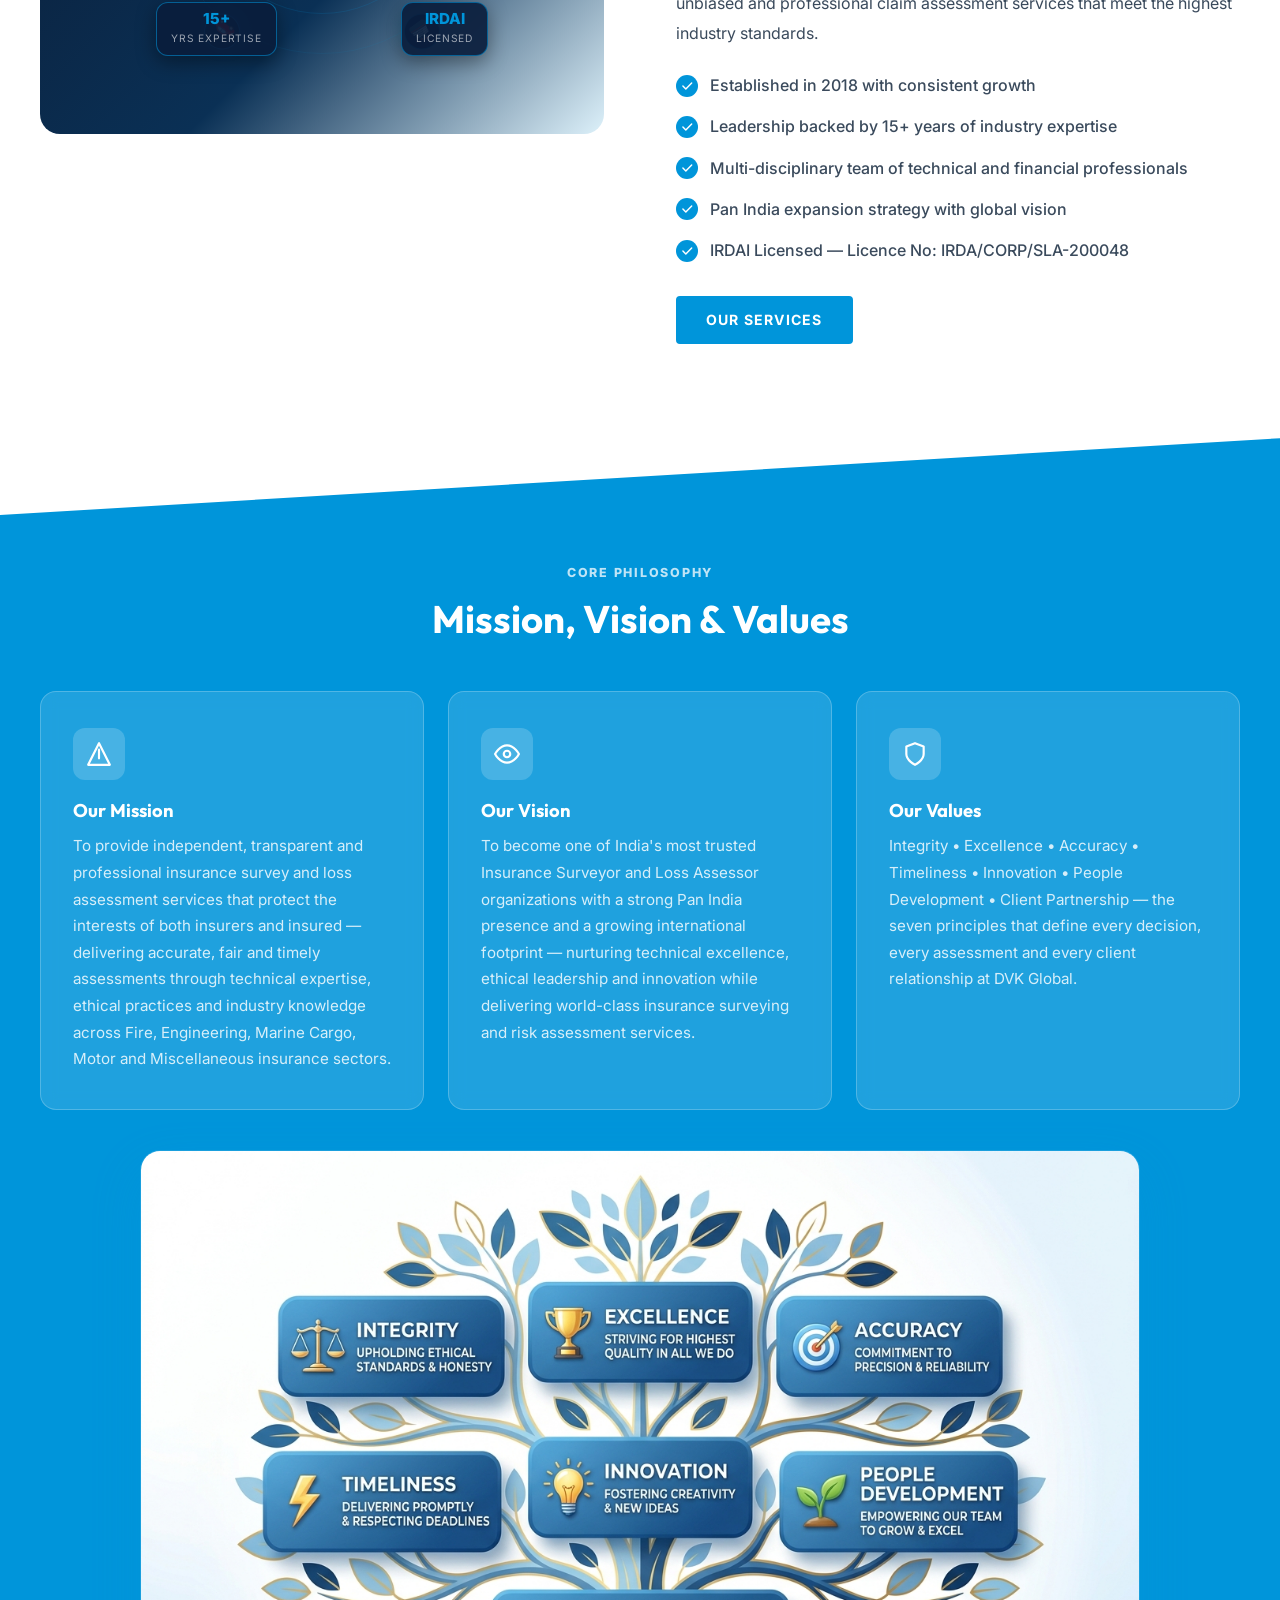
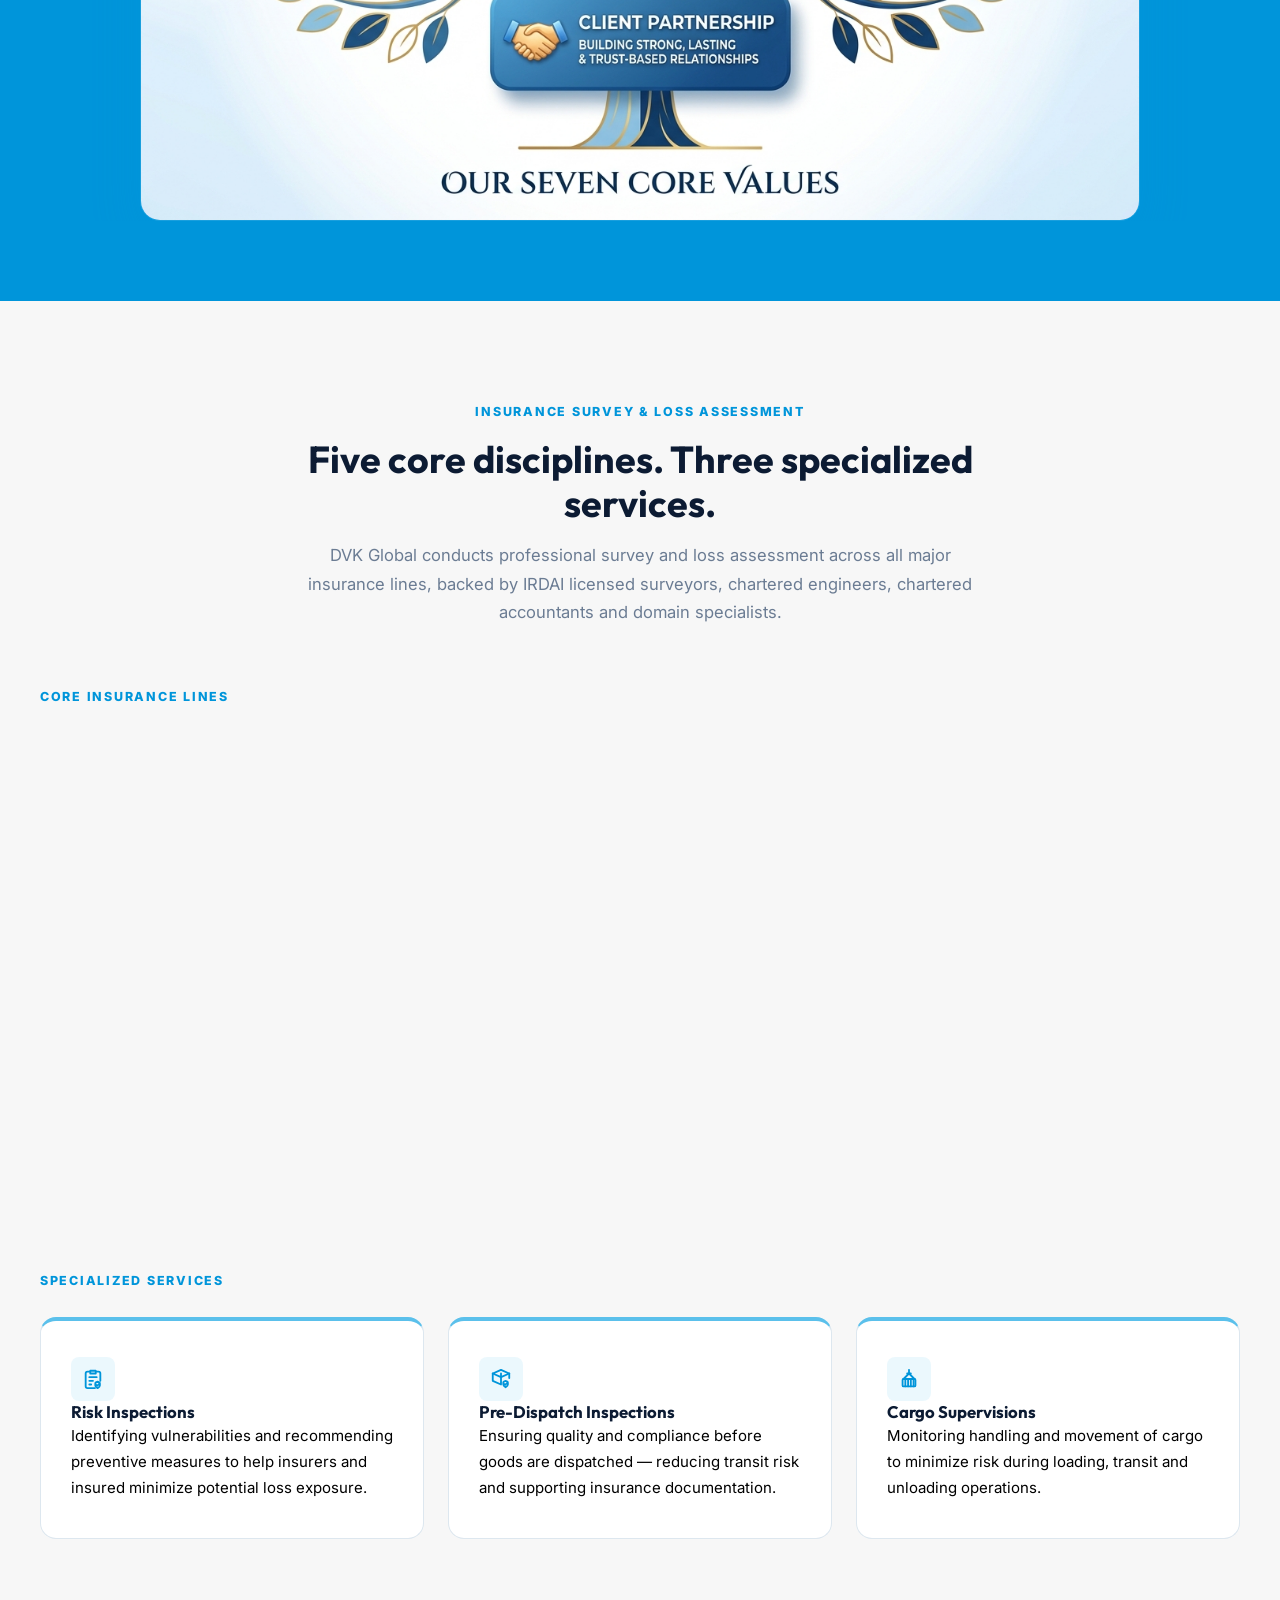
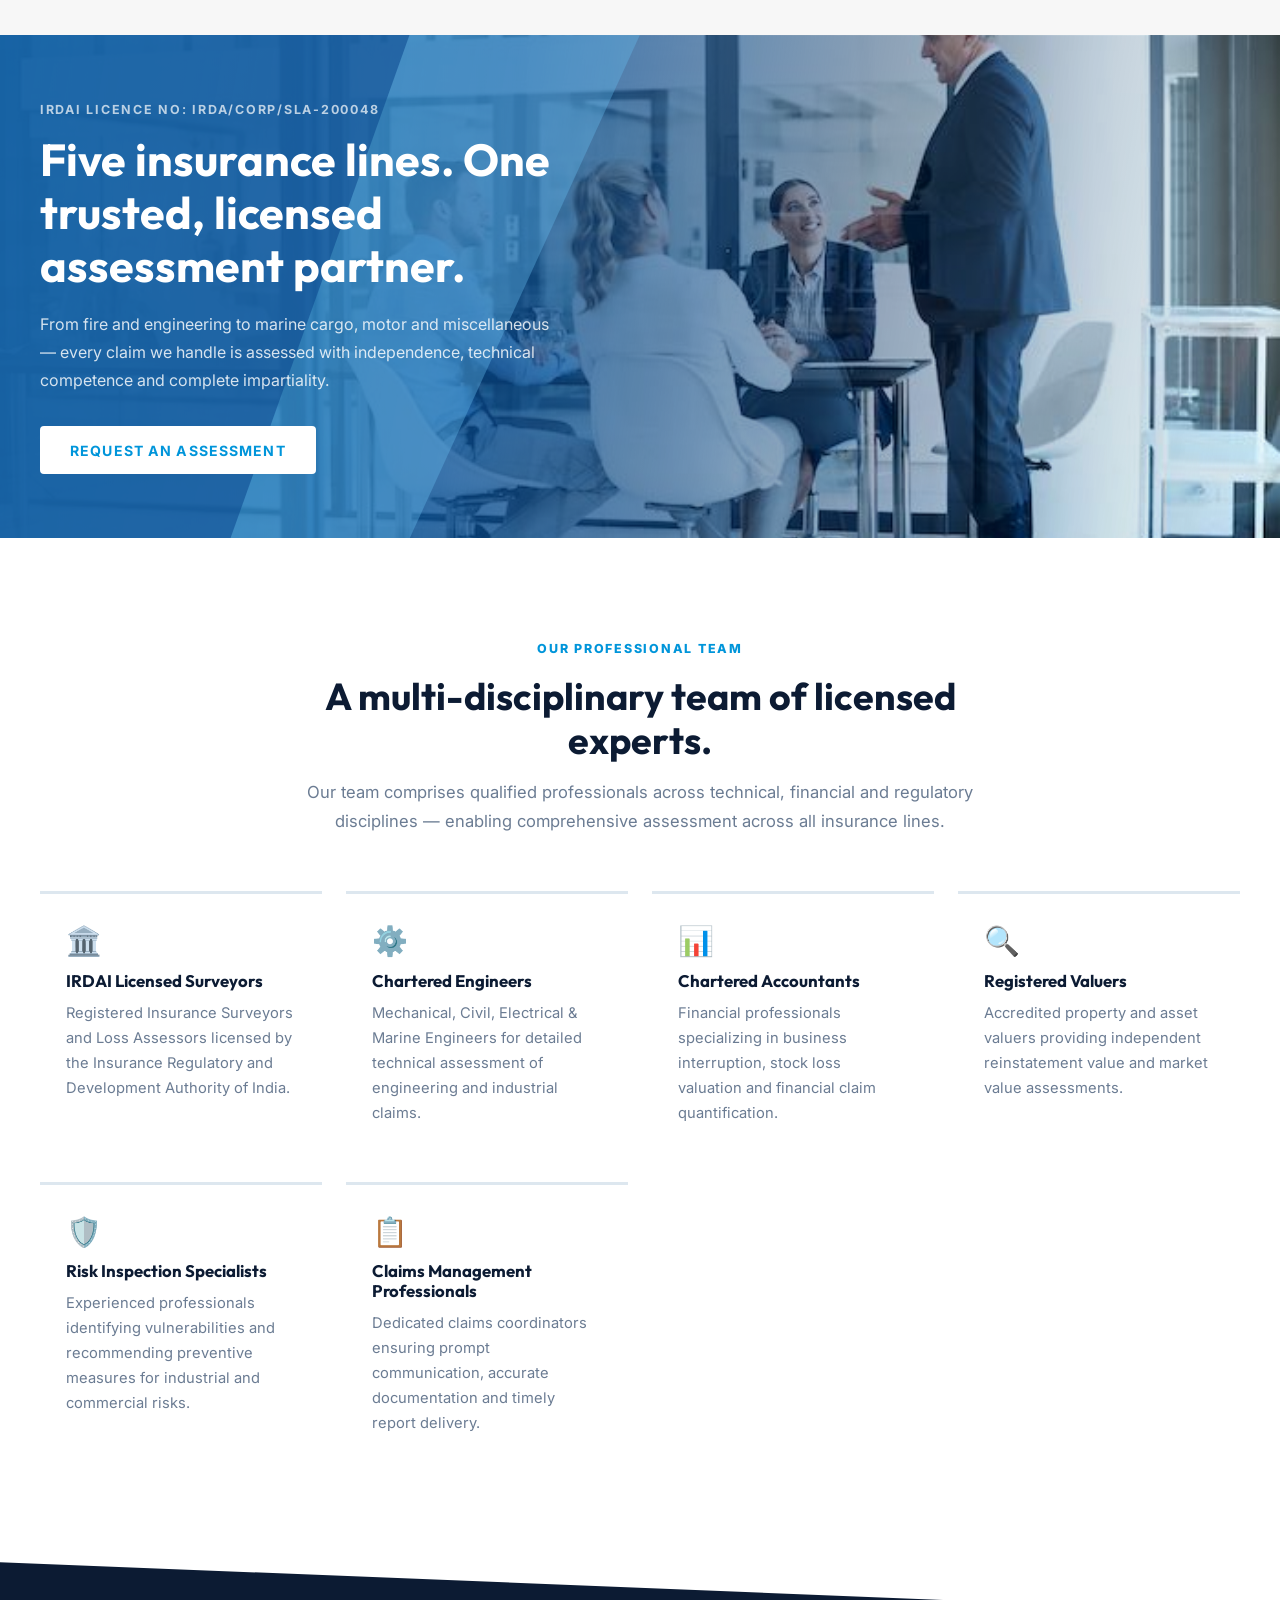
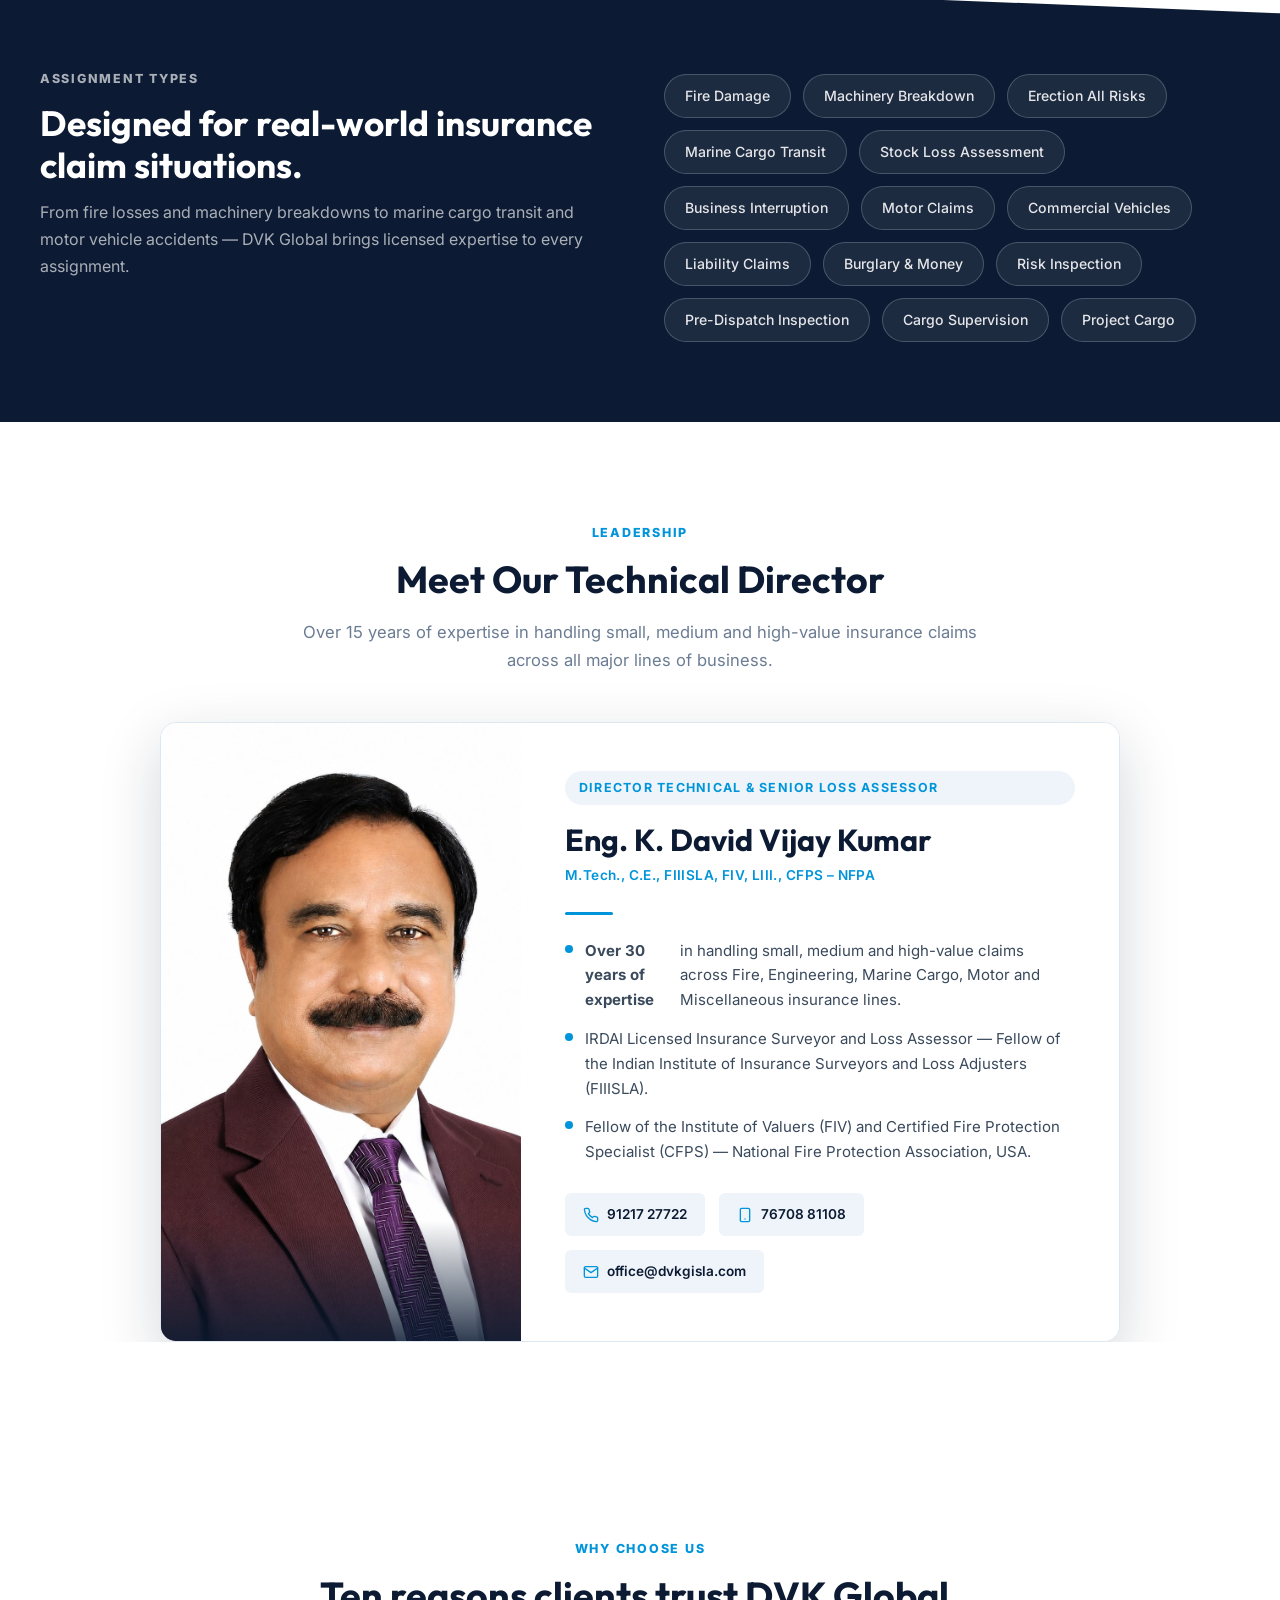
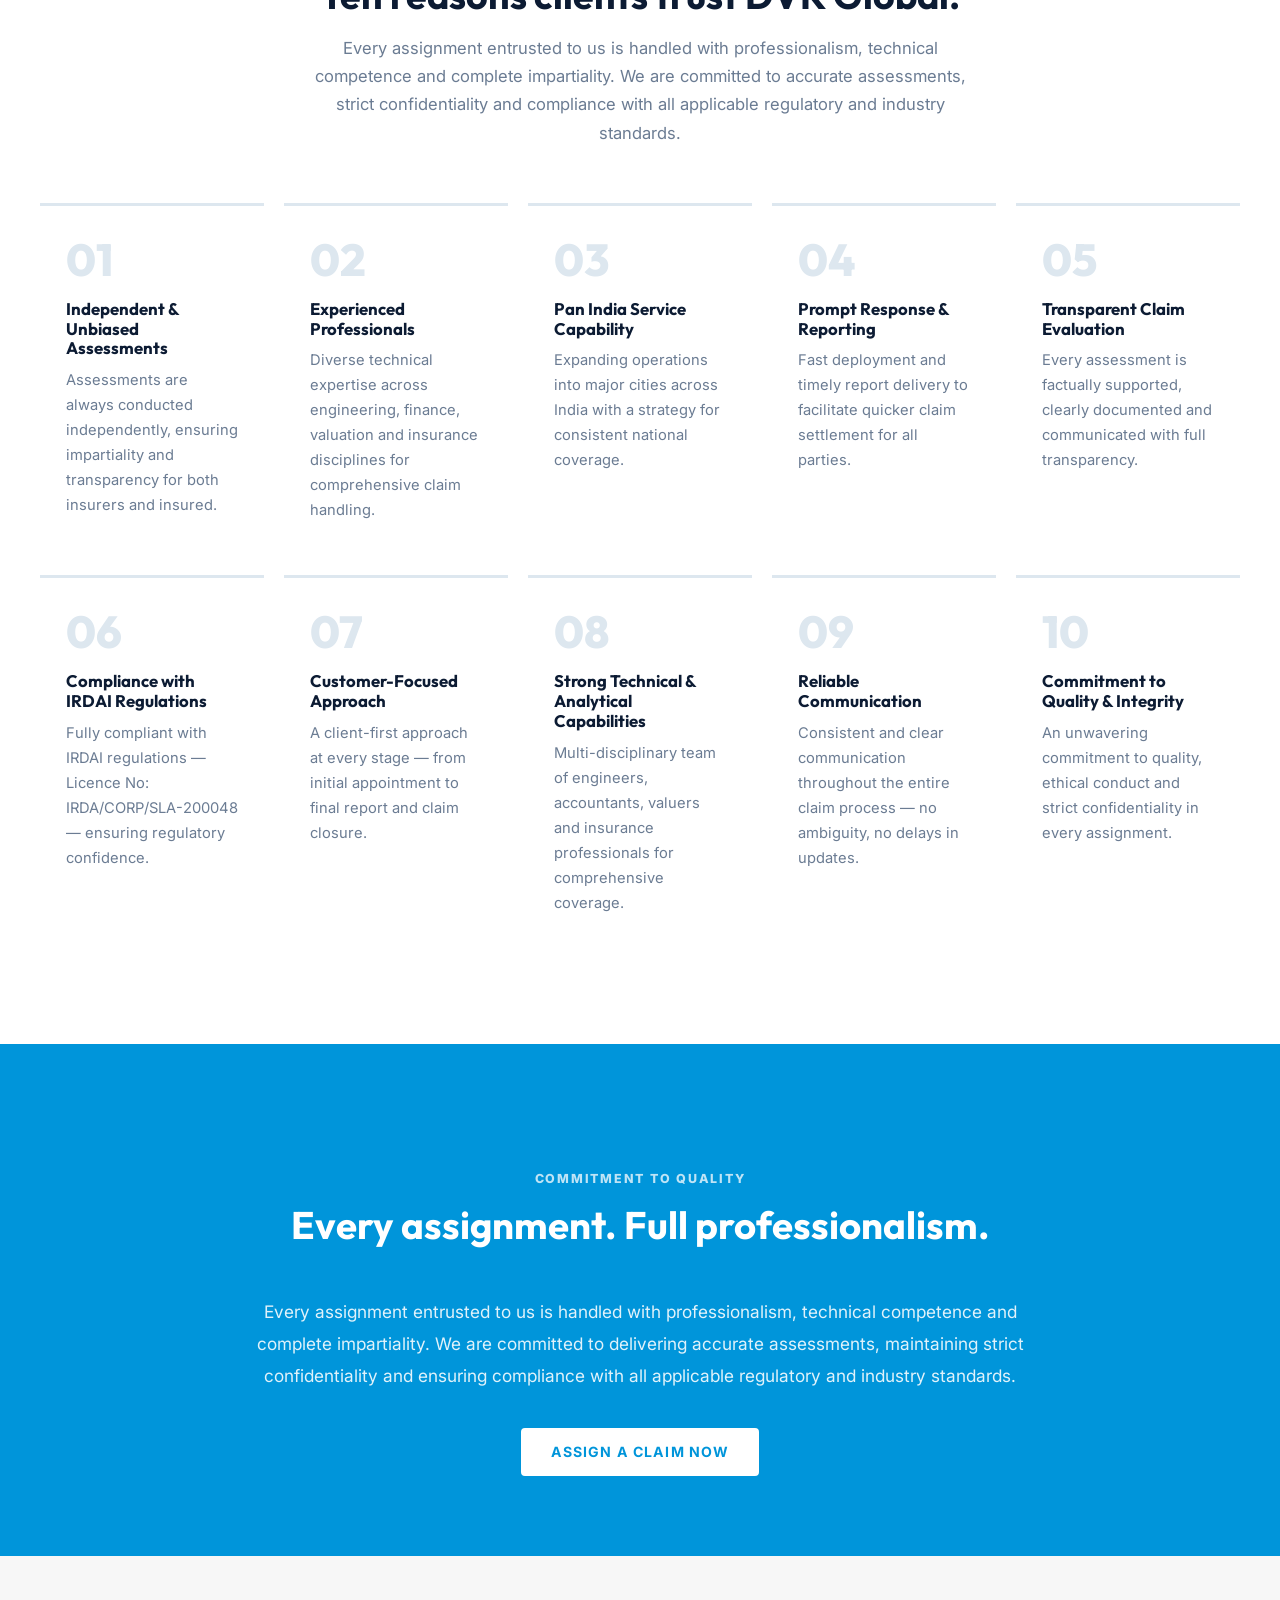
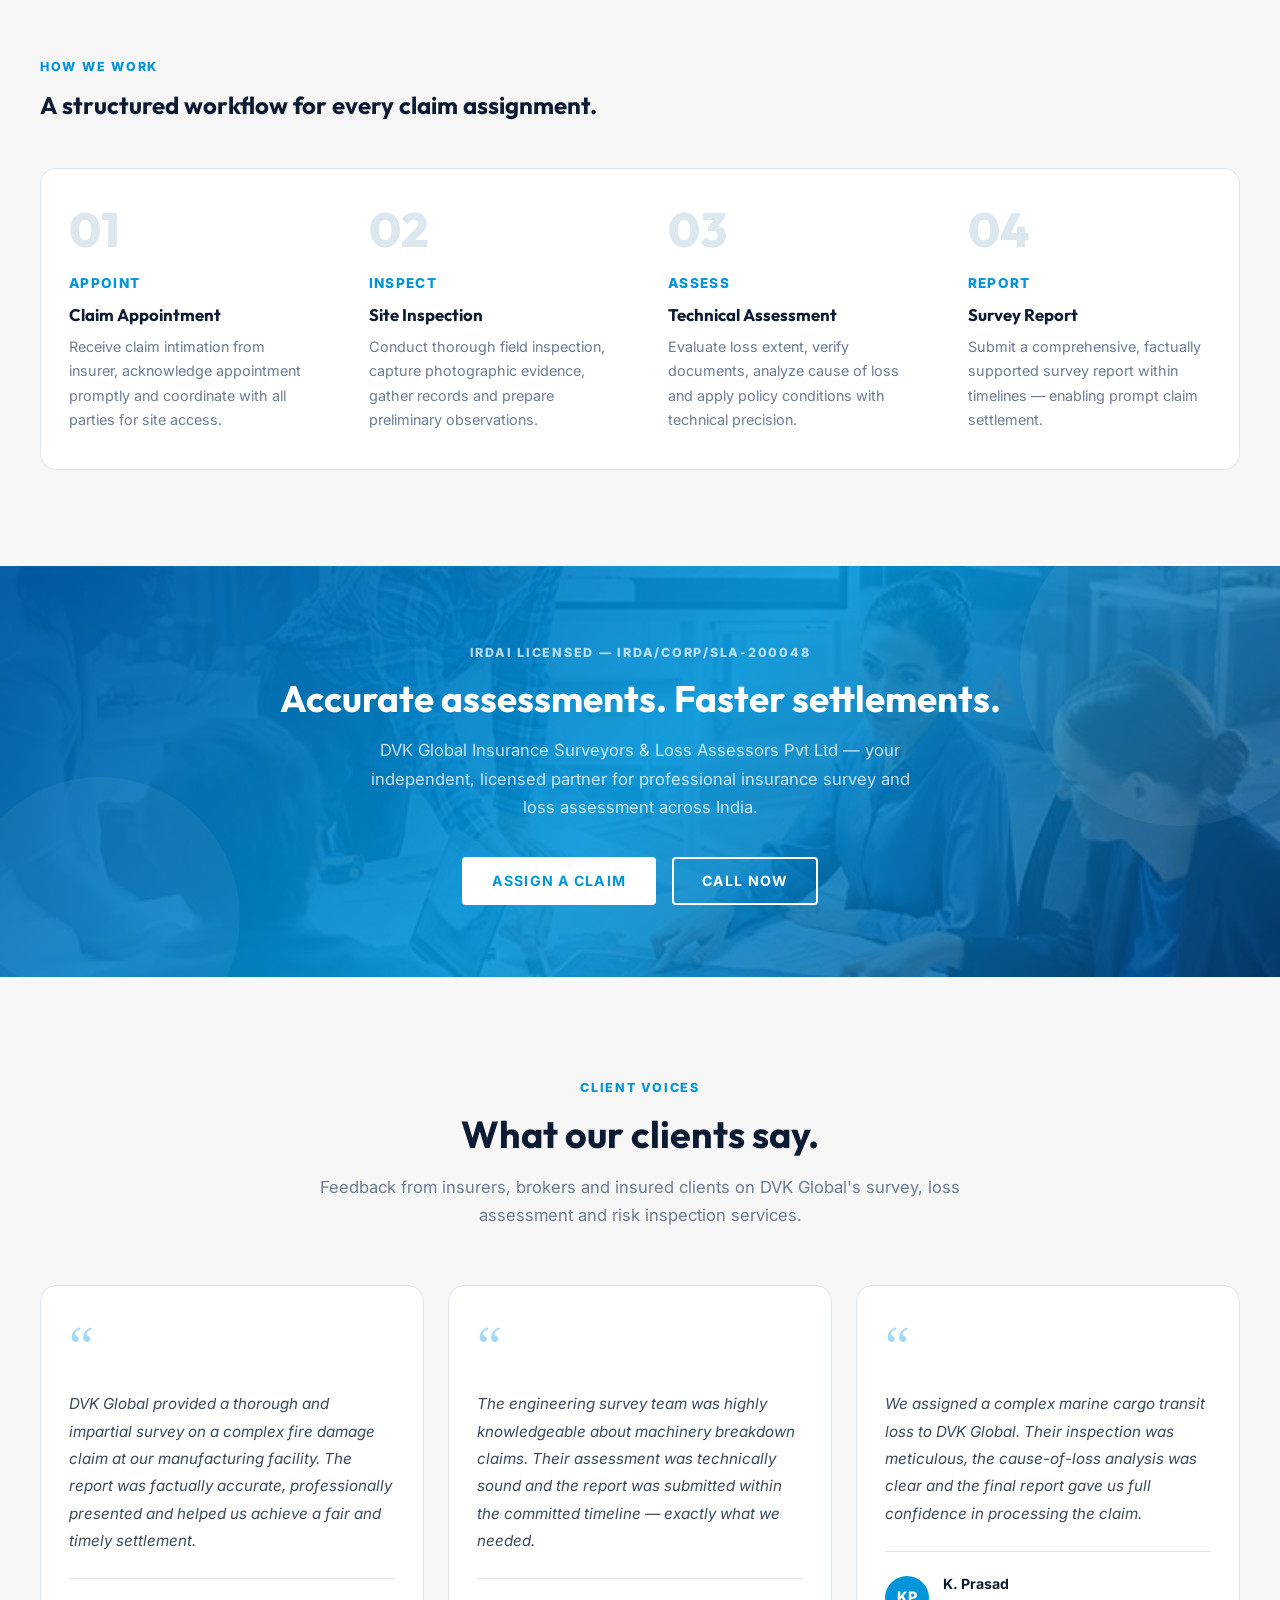
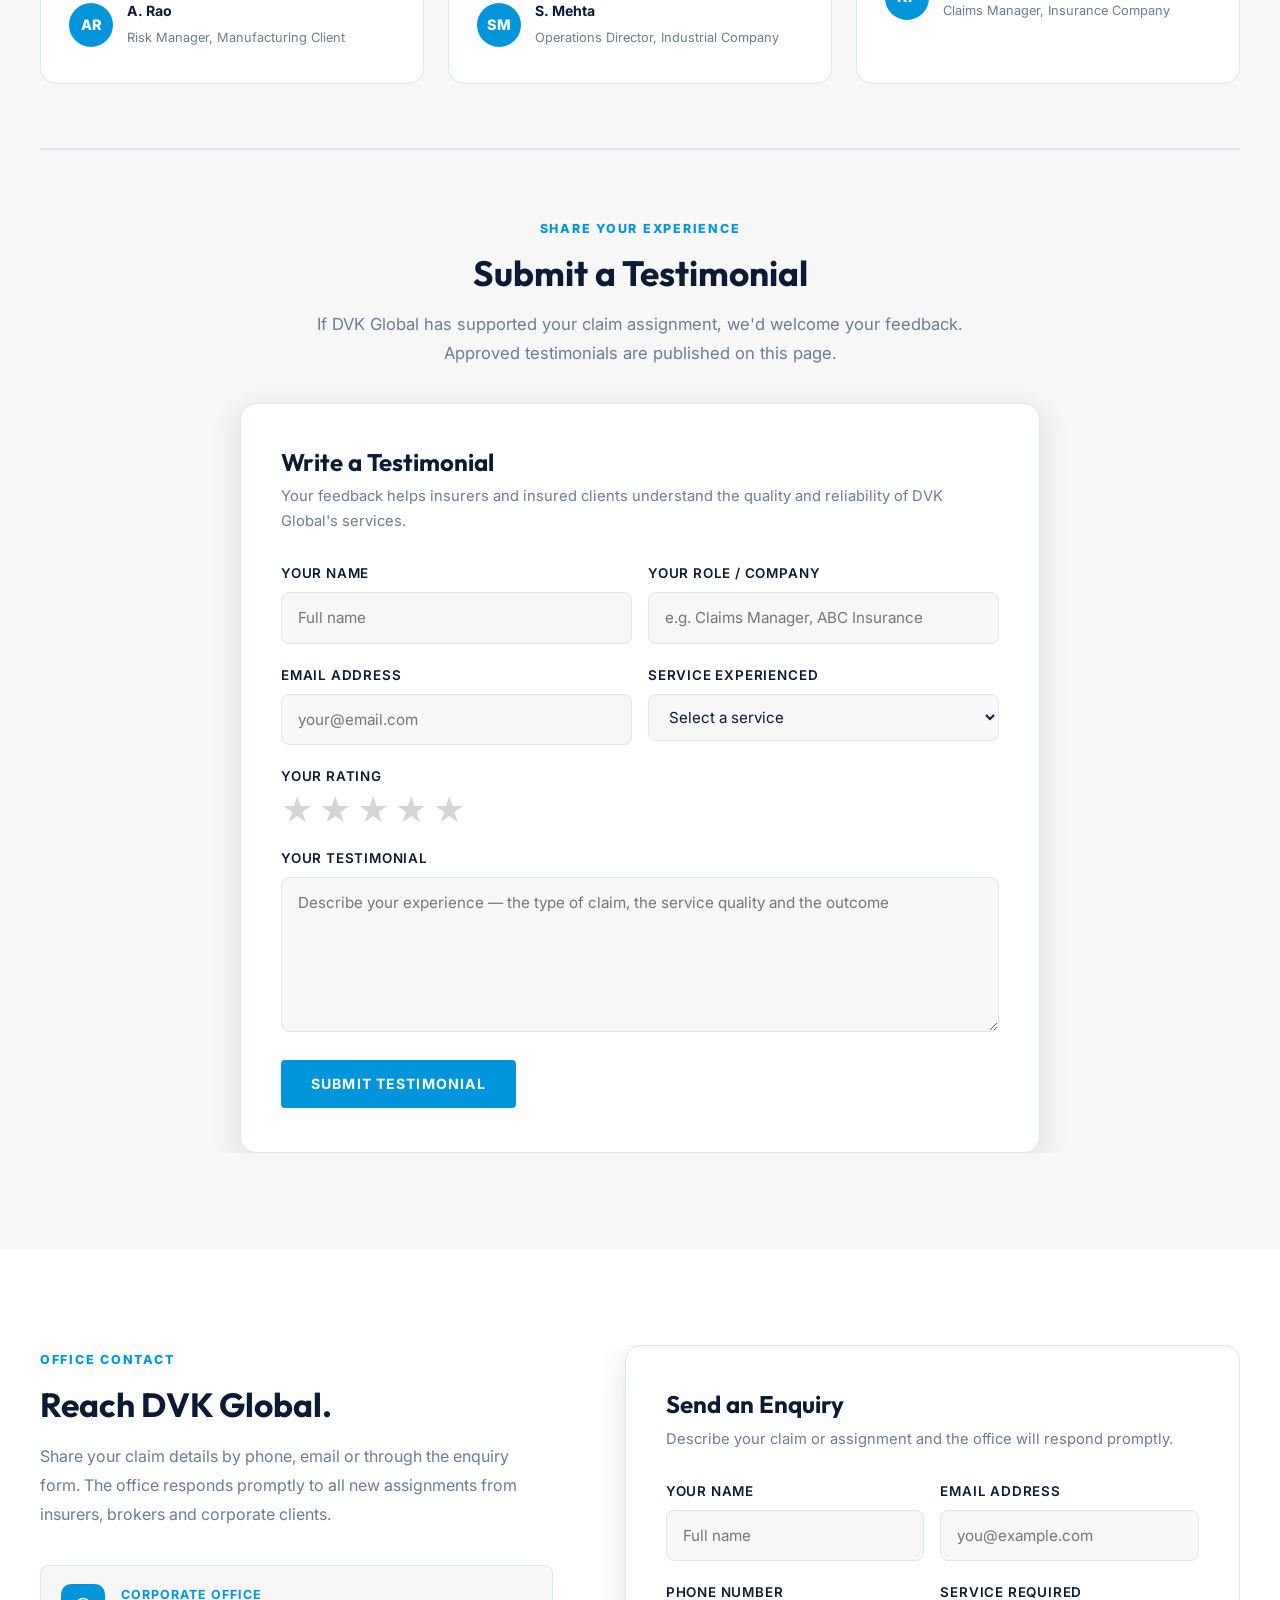
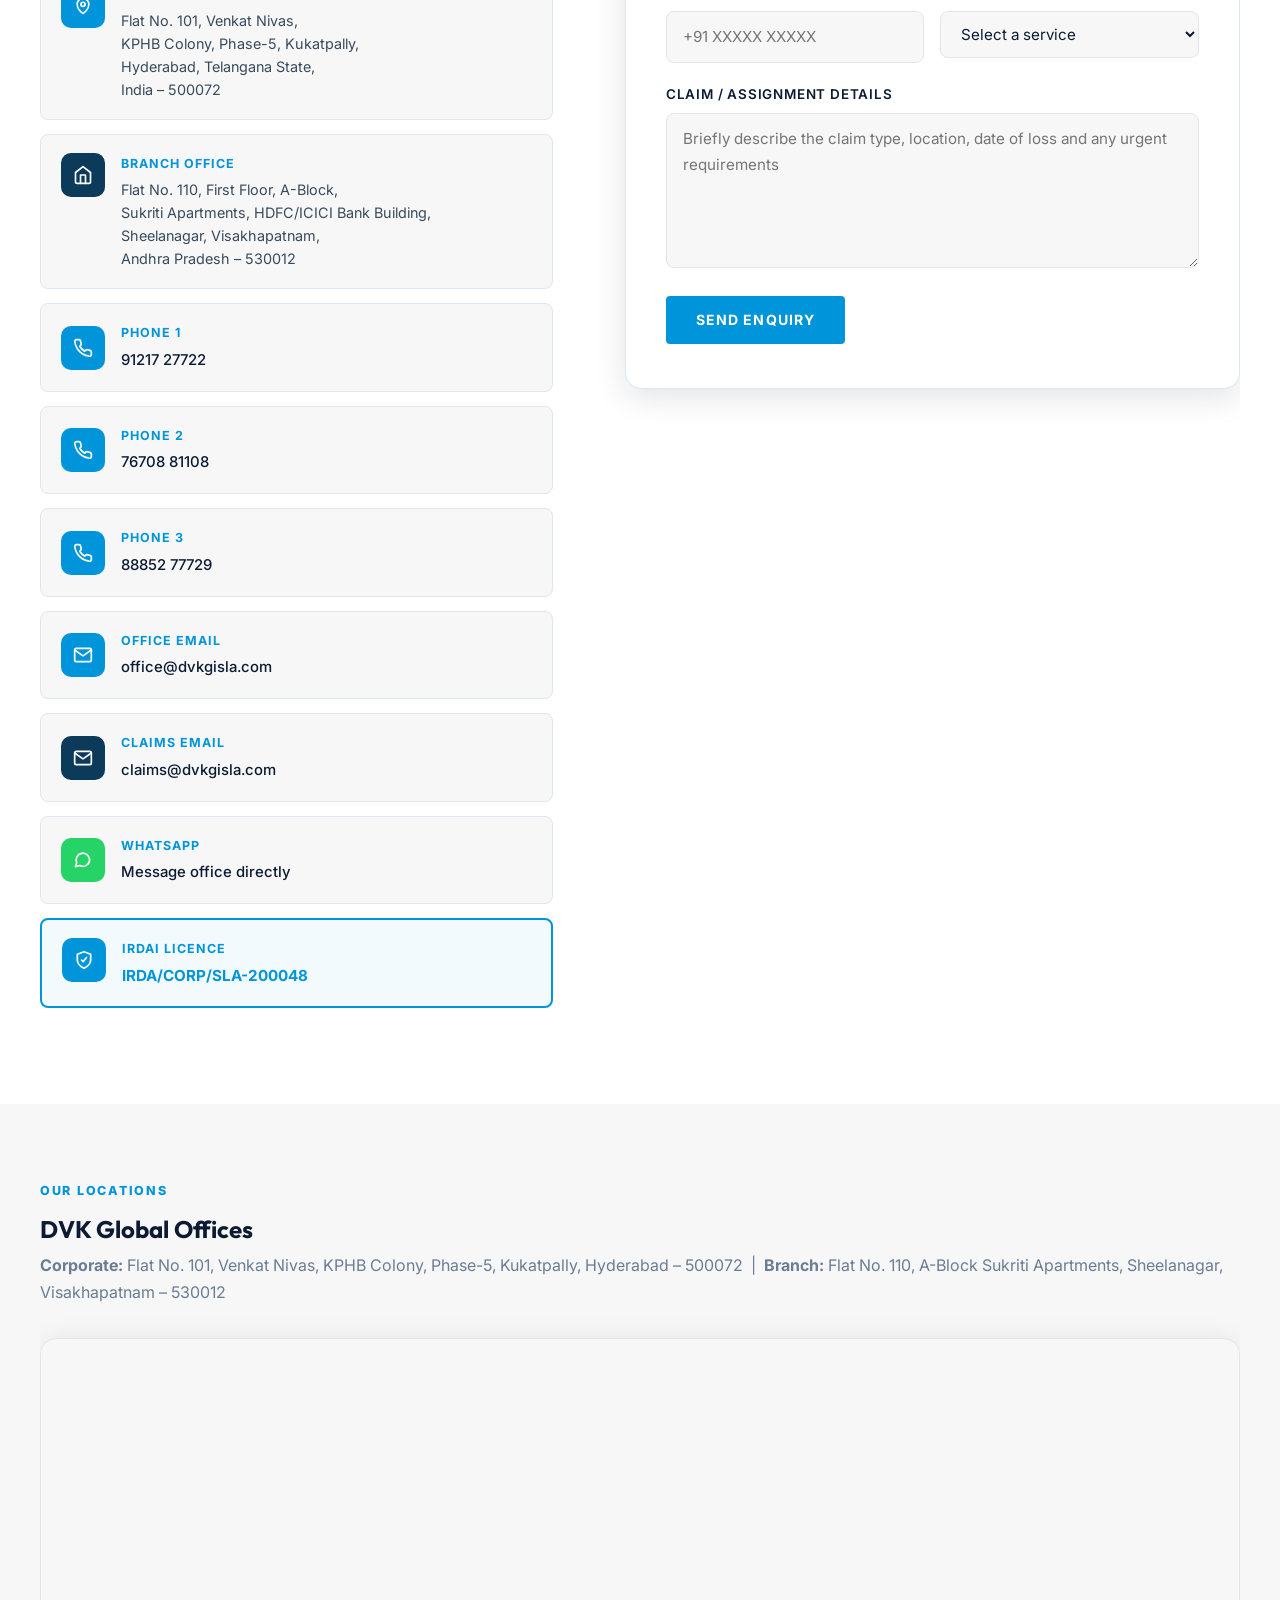
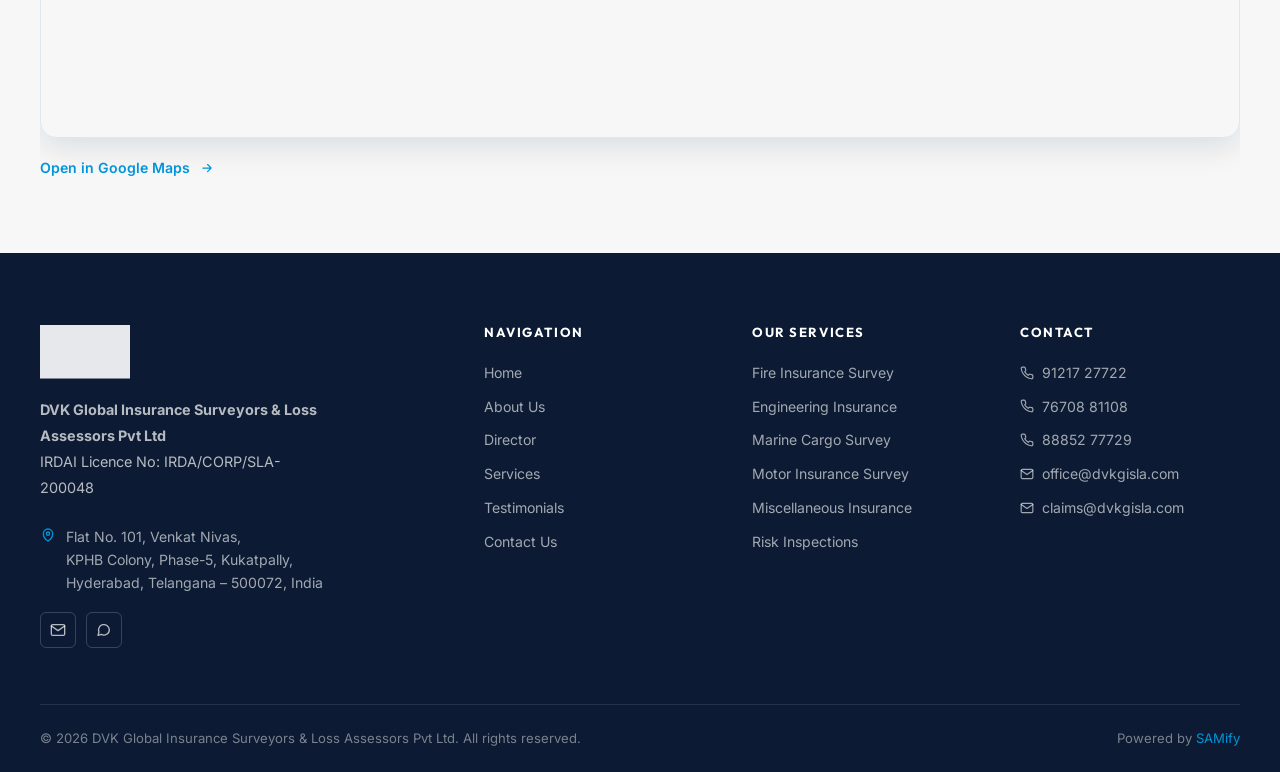
==== commit 42dbf5b9: "Changed whatsapp num" ====
--- a/index.html
+++ b/index.html
@@ -1005,7 +1005,7 @@
                         <span>claims@dvkgisla.com</span>
                     </div>
                 </a>
-                <a class="contact-card" href="https://wa.me/919121727722" target="_blank" rel="noreferrer">
+                <a class="contact-card" href="https://wa.me/917670881108" target="_blank" rel="noreferrer">
                     <div class="contact-card-icon" style="background:#25d366;">
                         <svg viewBox="0 0 24 24"><path d="M20 11.5a8.1 8.1 0 0 1-11.91 7.13L3 20l1.4-4.94A8.11 8.11 0 1 1 20 11.5Z"/></svg>
                     </div>
@@ -1122,7 +1122,7 @@
                 <a class="footer-social-btn" href="mailto:office@dvkgisla.com" aria-label="Office Email">
                     <svg viewBox="0 0 24 24"><path d="M4 4h16a2 2 0 0 1 2 2v12a2 2 0 0 1-2 2H4a2 2 0 0 1-2-2V6a2 2 0 0 1 2-2Z"/><path d="m22 6-10 7L2 6"/></svg>
                 </a>
-                <a class="footer-social-btn" href="https://wa.me/919121727722" target="_blank" rel="noreferrer" aria-label="WhatsApp">
+                <a class="footer-social-btn" href="https://wa.me/917670881108" target="_blank" rel="noreferrer" aria-label="WhatsApp">
                     <svg viewBox="0 0 24 24"><path d="M20 11.5a8.1 8.1 0 0 1-11.91 7.13L3 20l1.4-4.94A8.11 8.11 0 1 1 20 11.5Z"/></svg>
                 </a>
             </div>
@@ -1183,7 +1183,7 @@
 <!-- ═══════════════════════════════════════════════════════════
      FLOATING WHATSAPP
 ═══════════════════════════════════════════════════════════ -->
-<a href="https://wa.me/919121727722" class="floating-whatsapp" target="_blank" rel="noreferrer" aria-label="Get a quick response on WhatsApp">
+<a href="https://wa.me/917670881108" class="floating-whatsapp" target="_blank" rel="noreferrer" aria-label="Get a quick response on WhatsApp">
     <span class="whatsapp-tooltip">Assign a claim via WhatsApp!</span>
     <div class="whatsapp-pulse"></div>
     <svg viewBox="0 0 24 24"><path d="M17.472 14.382c-.297-.149-1.758-.867-2.03-.967-.273-.099-.471-.148-.67.15-.197.297-.767.966-.94 1.164-.173.199-.347.223-.644.075-.297-.15-1.255-.463-2.39-1.475-.883-.788-1.48-1.761-1.653-2.059-.173-.297-.018-.458.13-.606.134-.133.298-.347.446-.52.149-.174.198-.298.298-.497.099-.198.05-.371-.025-.52-.075-.149-.669-1.612-.916-2.207-.242-.579-.487-.5-.669-.51-.173-.008-.371-.01-.57-.01-.198 0-.52.074-.792.372-.272.297-1.04 1.016-1.04 2.479 0 1.462 1.065 2.875 1.213 3.074.149.198 2.096 3.2 5.077 4.487.709.306 1.262.489 1.694.625.712.227 1.36.195 1.871.118.571-.085 1.758-.719 2.006-1.413.248-.694.248-1.289.173-1.413-.074-.124-.272-.198-.57-.347m-5.421 7.403h-.004a9.87 9.87 0 0 1-5.031-1.378l-.361-.214-3.741.982.998-3.648-.235-.374a9.86 9.86 0 0 1-1.51-5.26c.001-5.45 4.436-9.884 9.888-9.884 2.64 0 5.122 1.03 6.988 2.898a9.825 9.825 0 0 1 2.893 6.994c-.003 5.45-4.437 9.884-9.885 9.884m8.413-18.297A11.815 11.815 0 0 0 12.05 0C5.495 0 .16 5.335.157 11.892c0 2.096.547 4.142 1.588 5.945L0 24l6.335-1.662c1.746.953 3.71 1.458 5.704 1.459h.005c6.554 0 11.89-5.335 11.893-11.893a11.821 11.821 0 0 0-3.48-8.413z" fill="currentColor" stroke="none"/></svg>
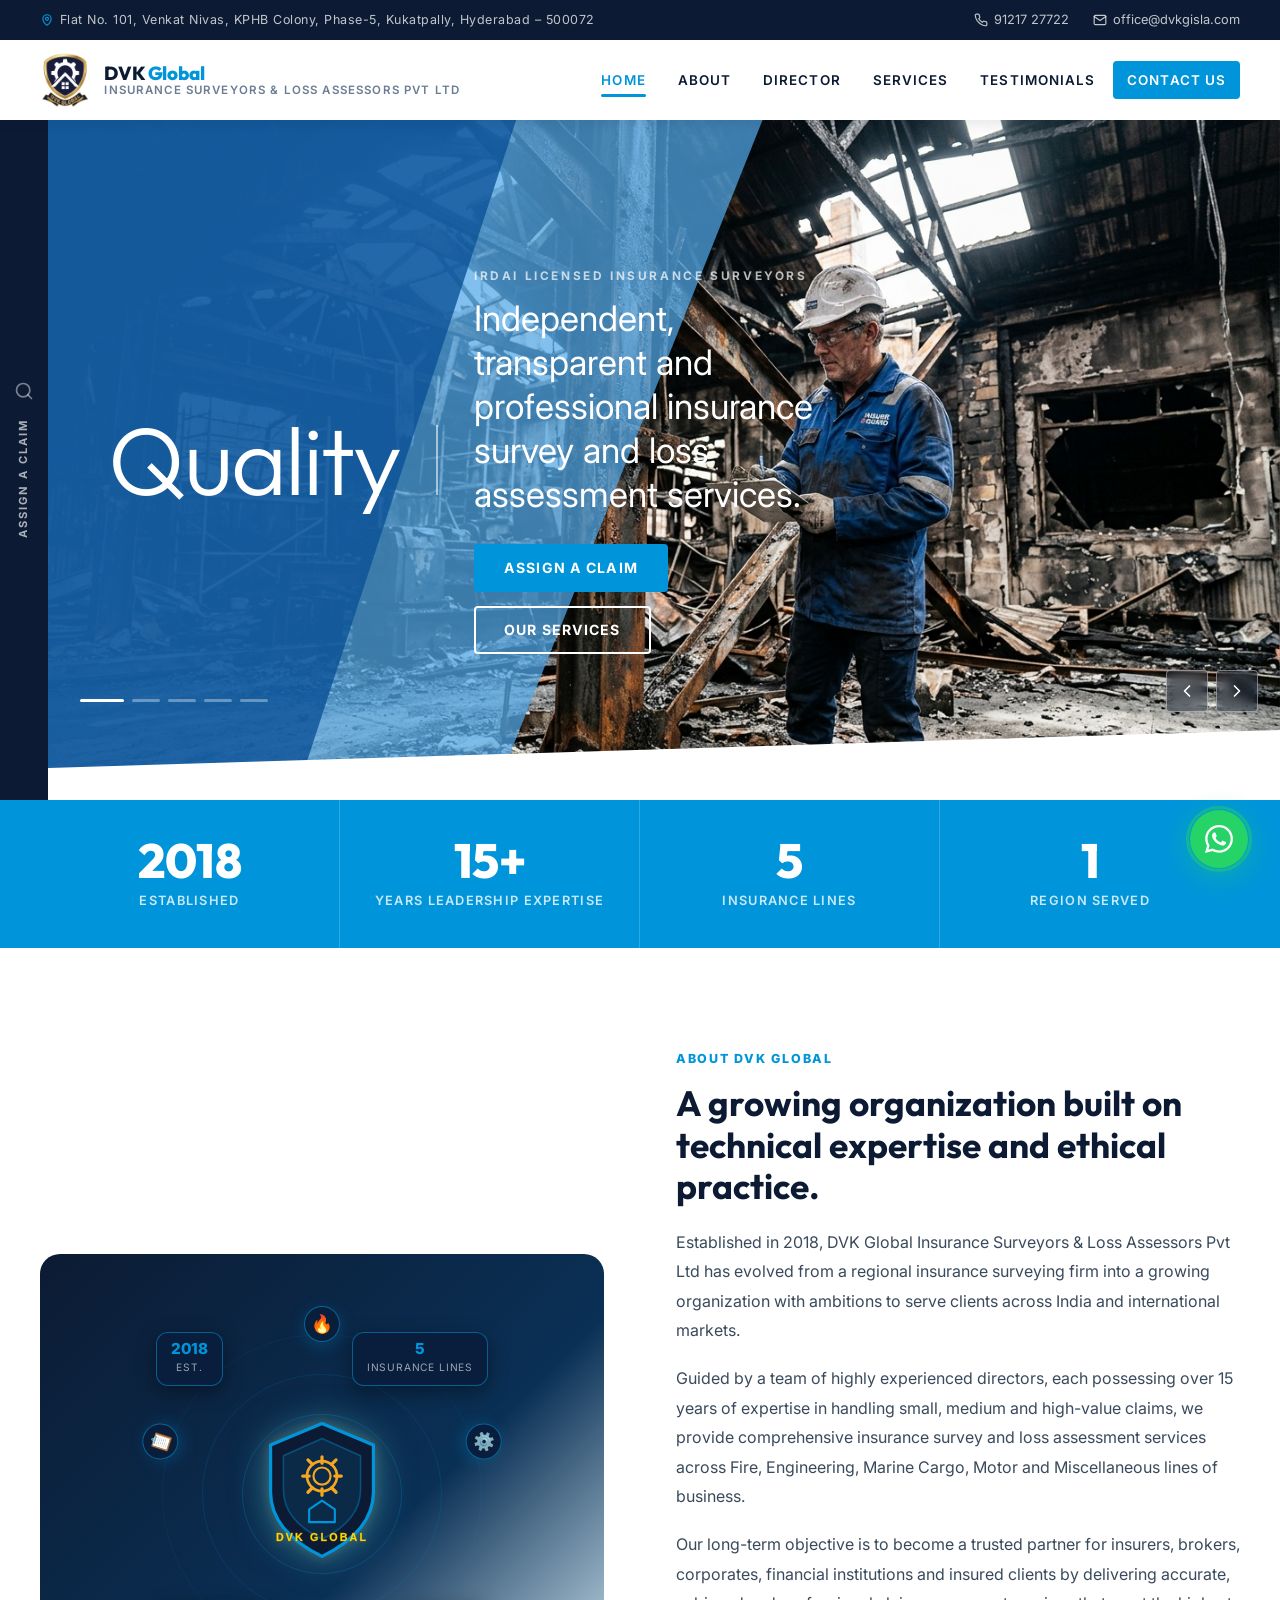
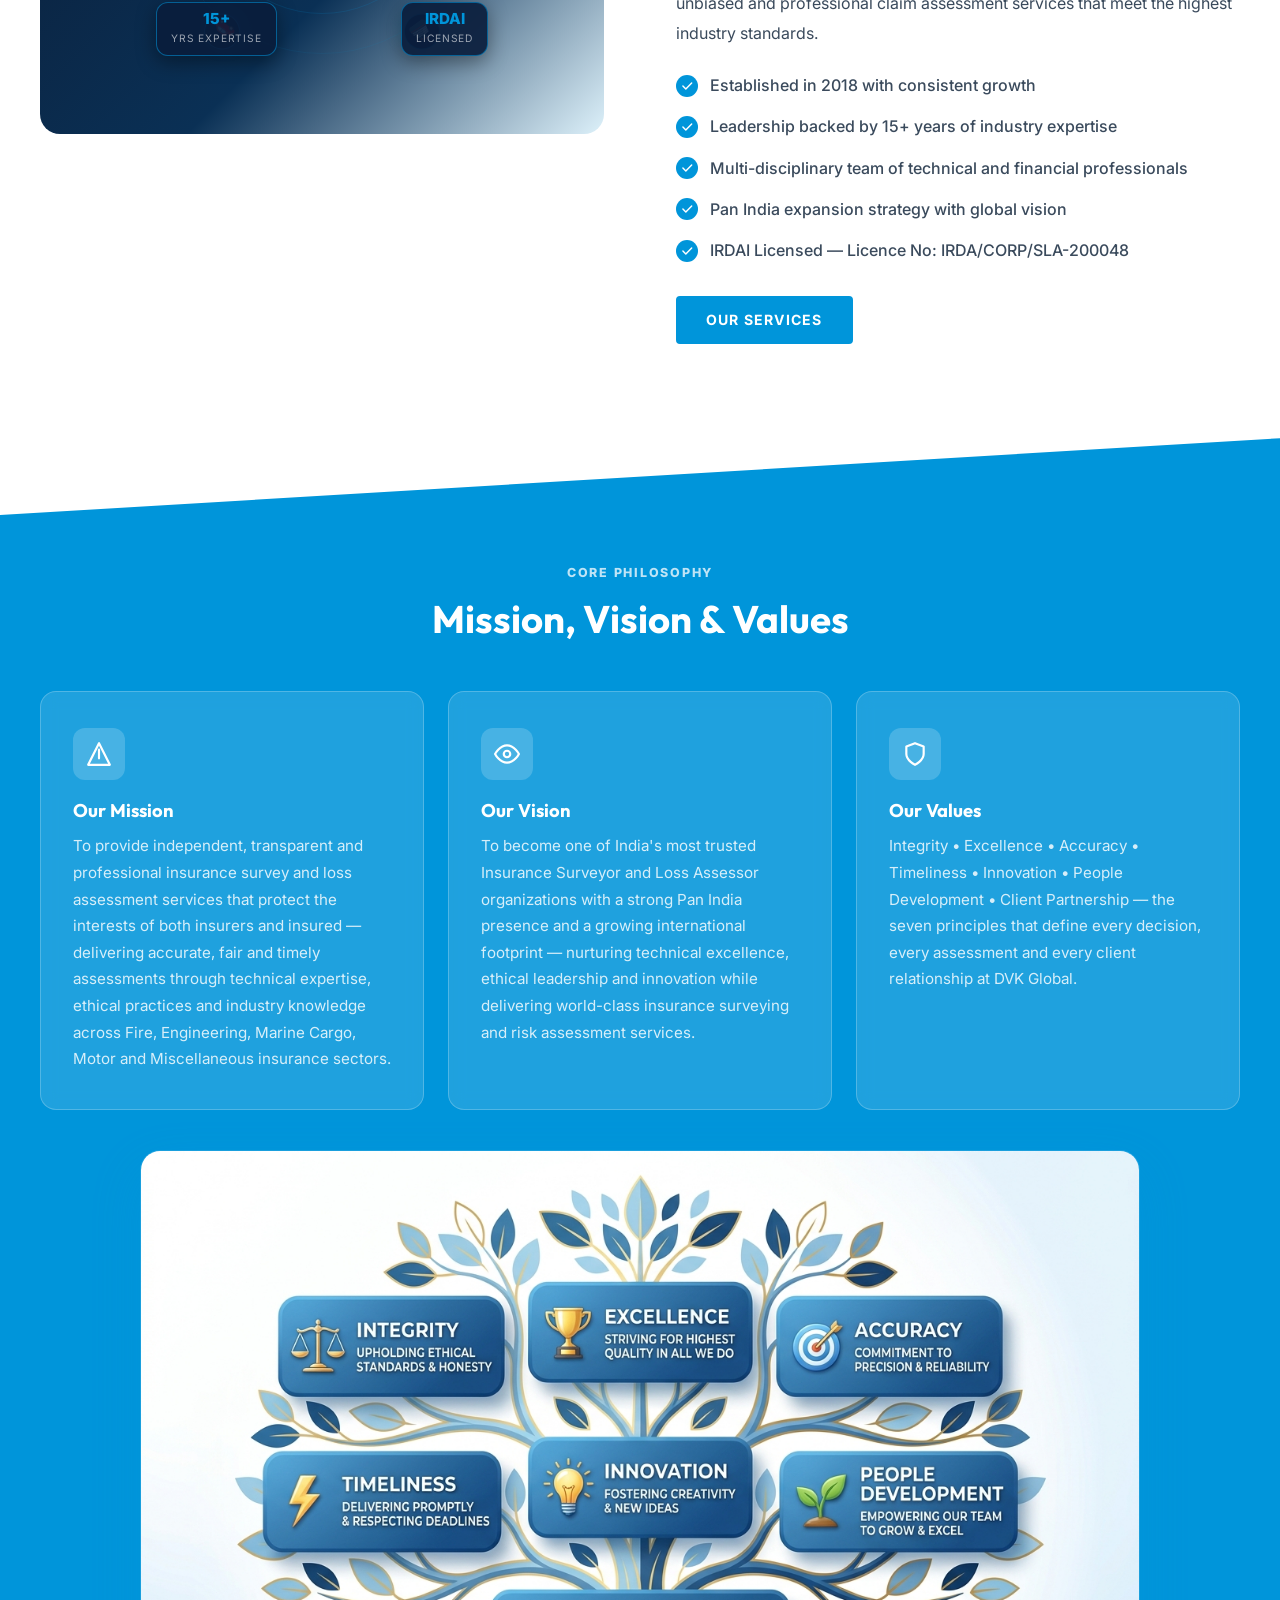
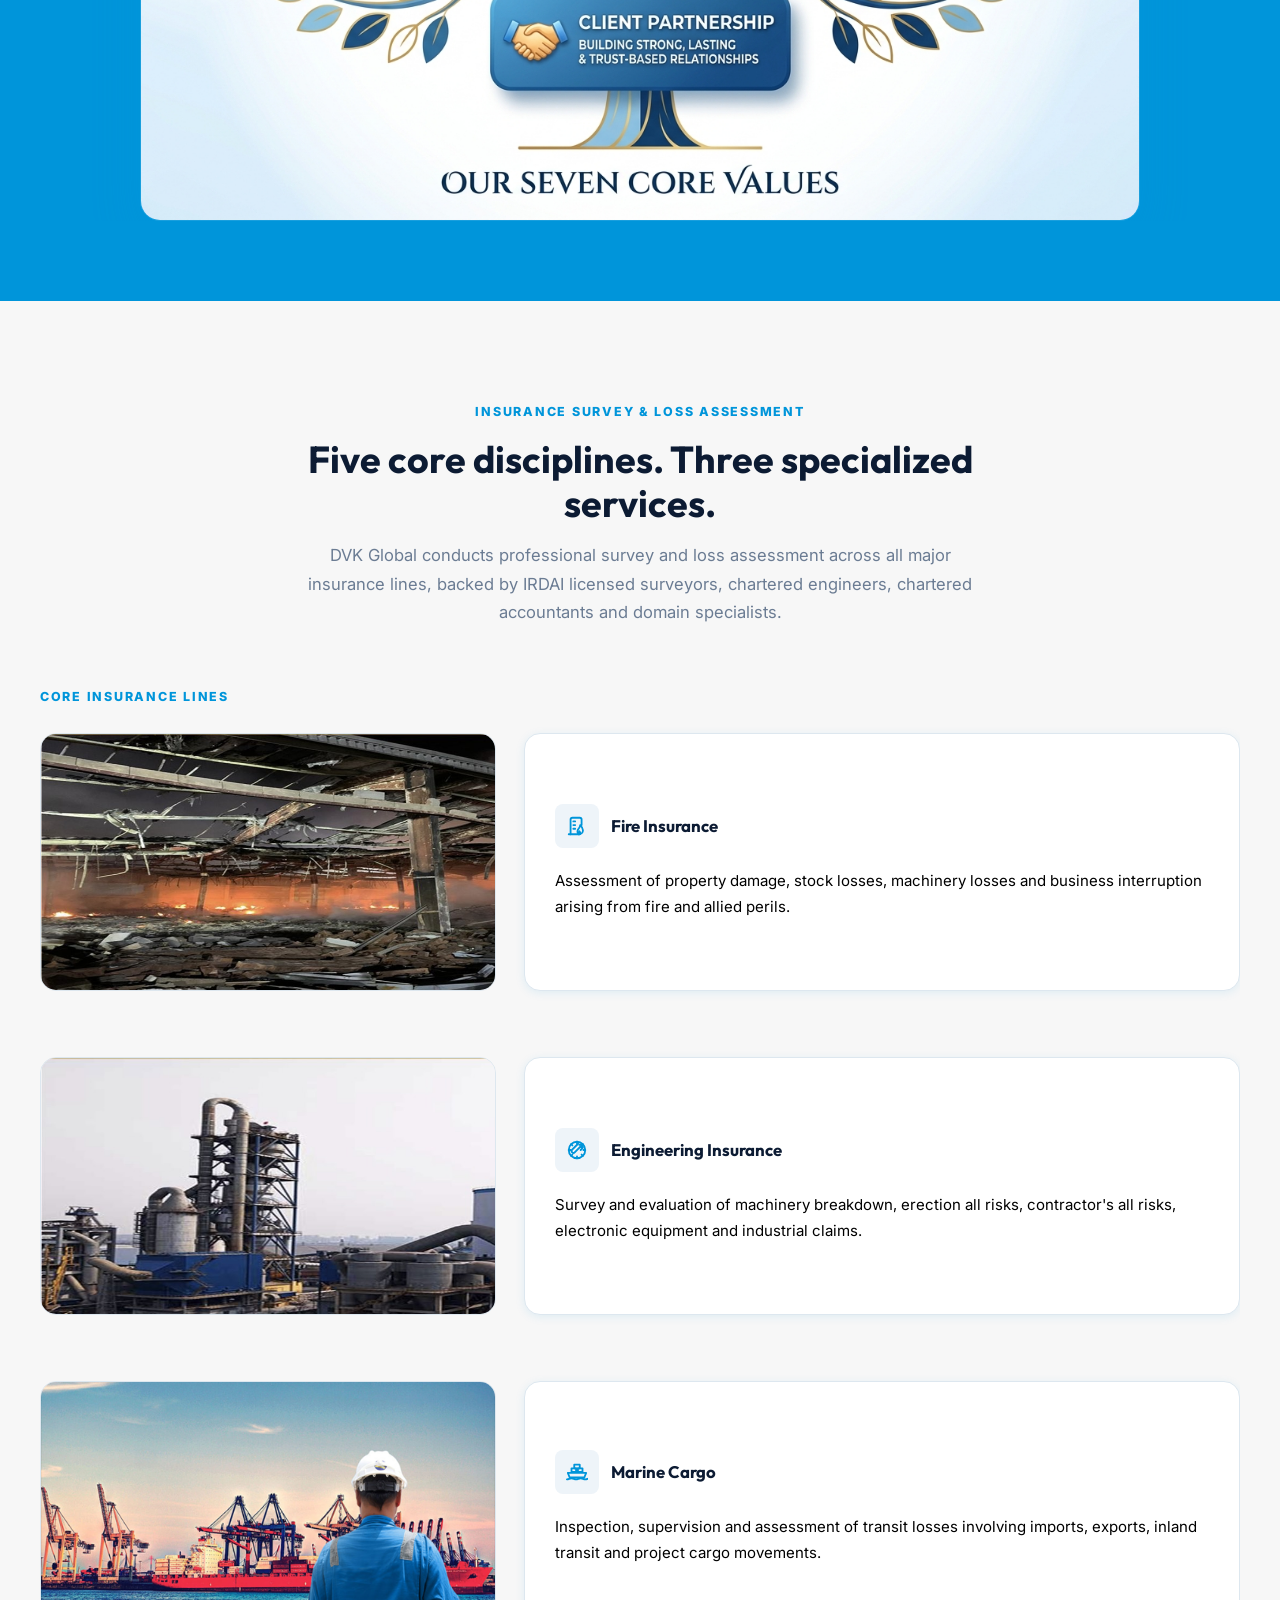
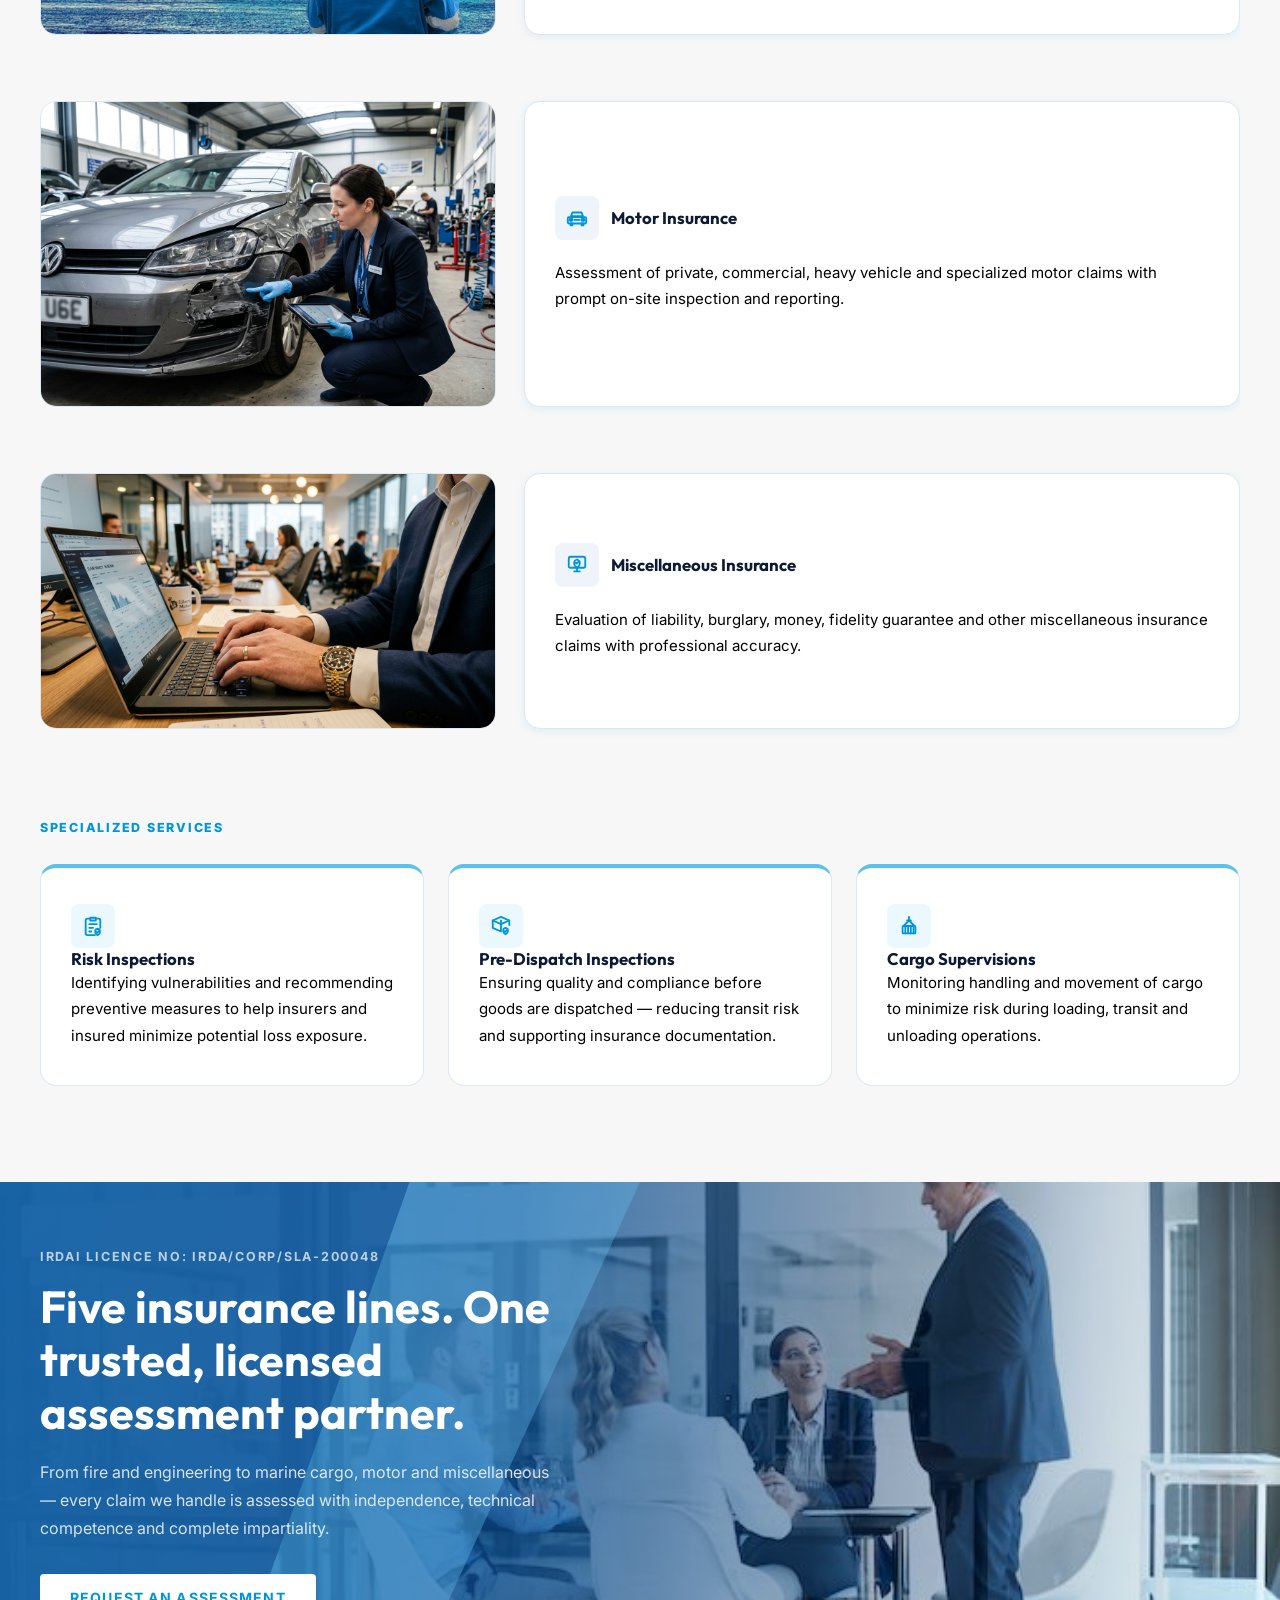
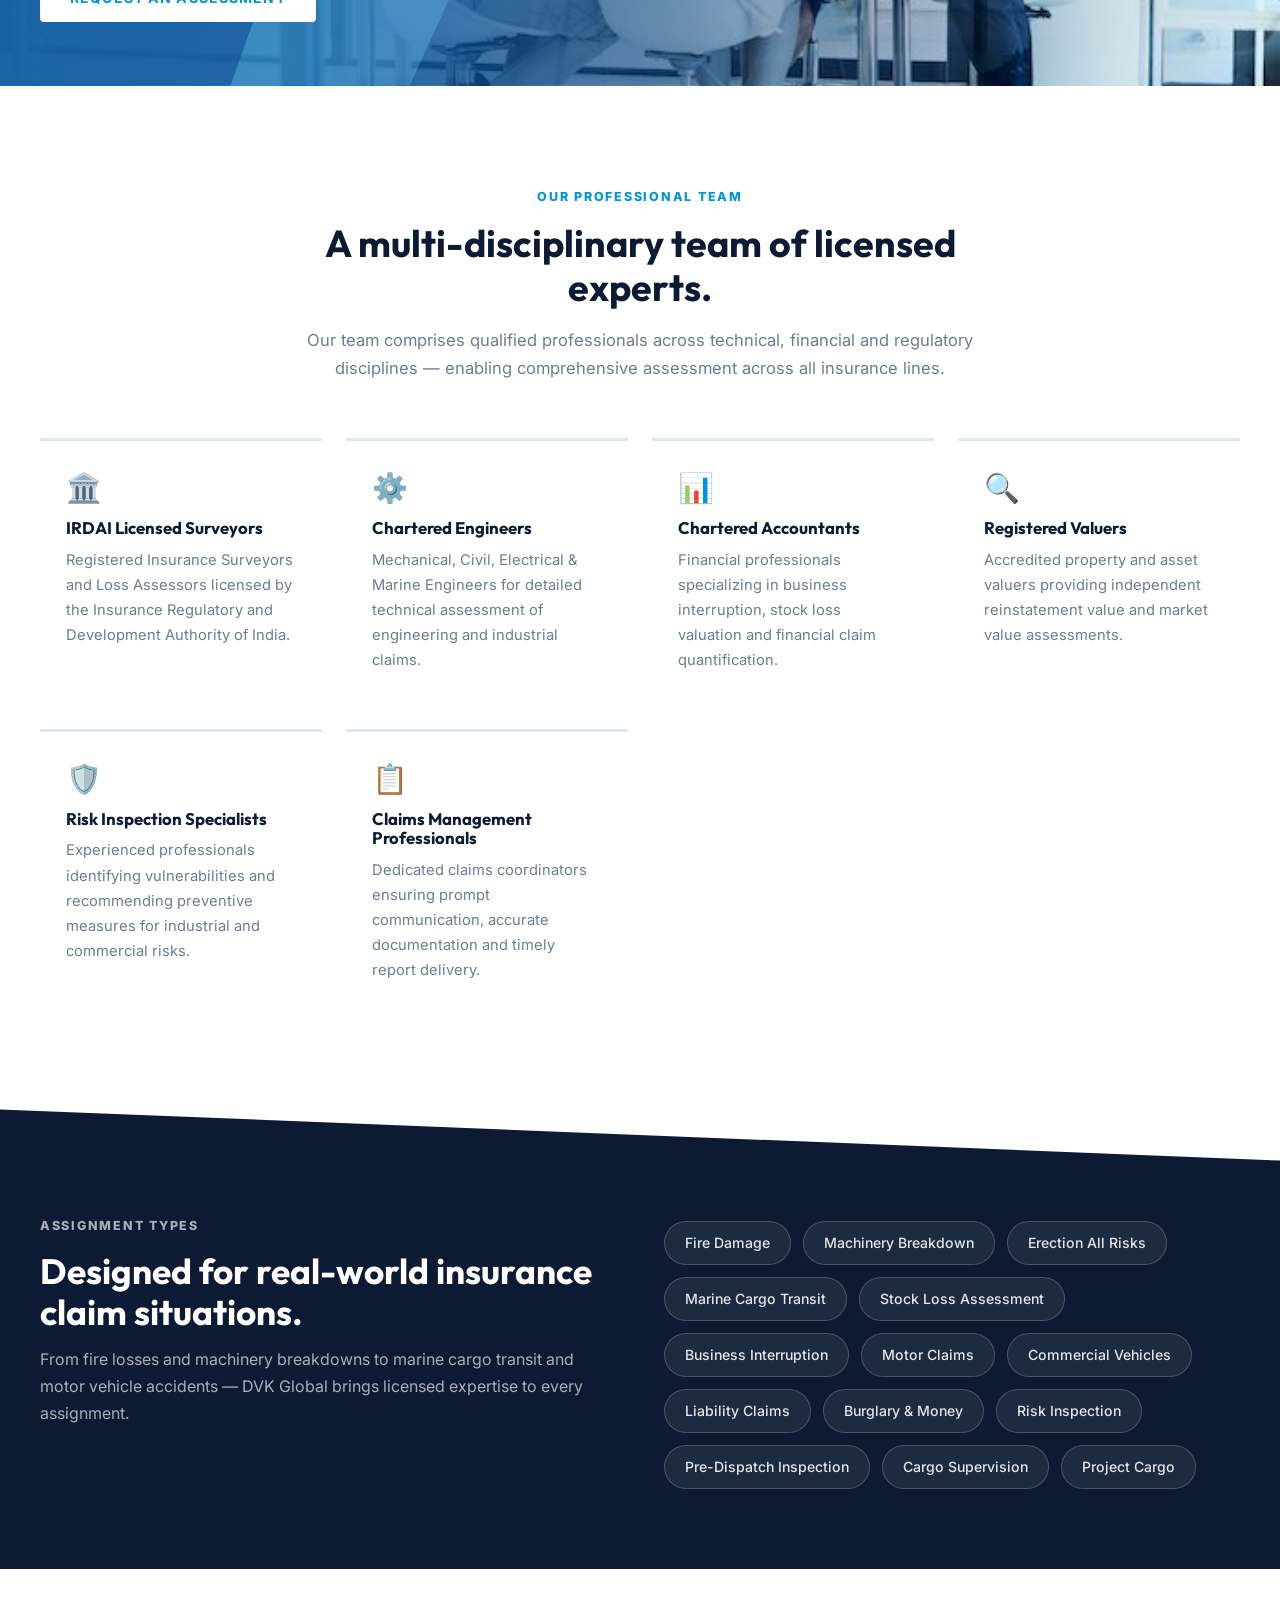
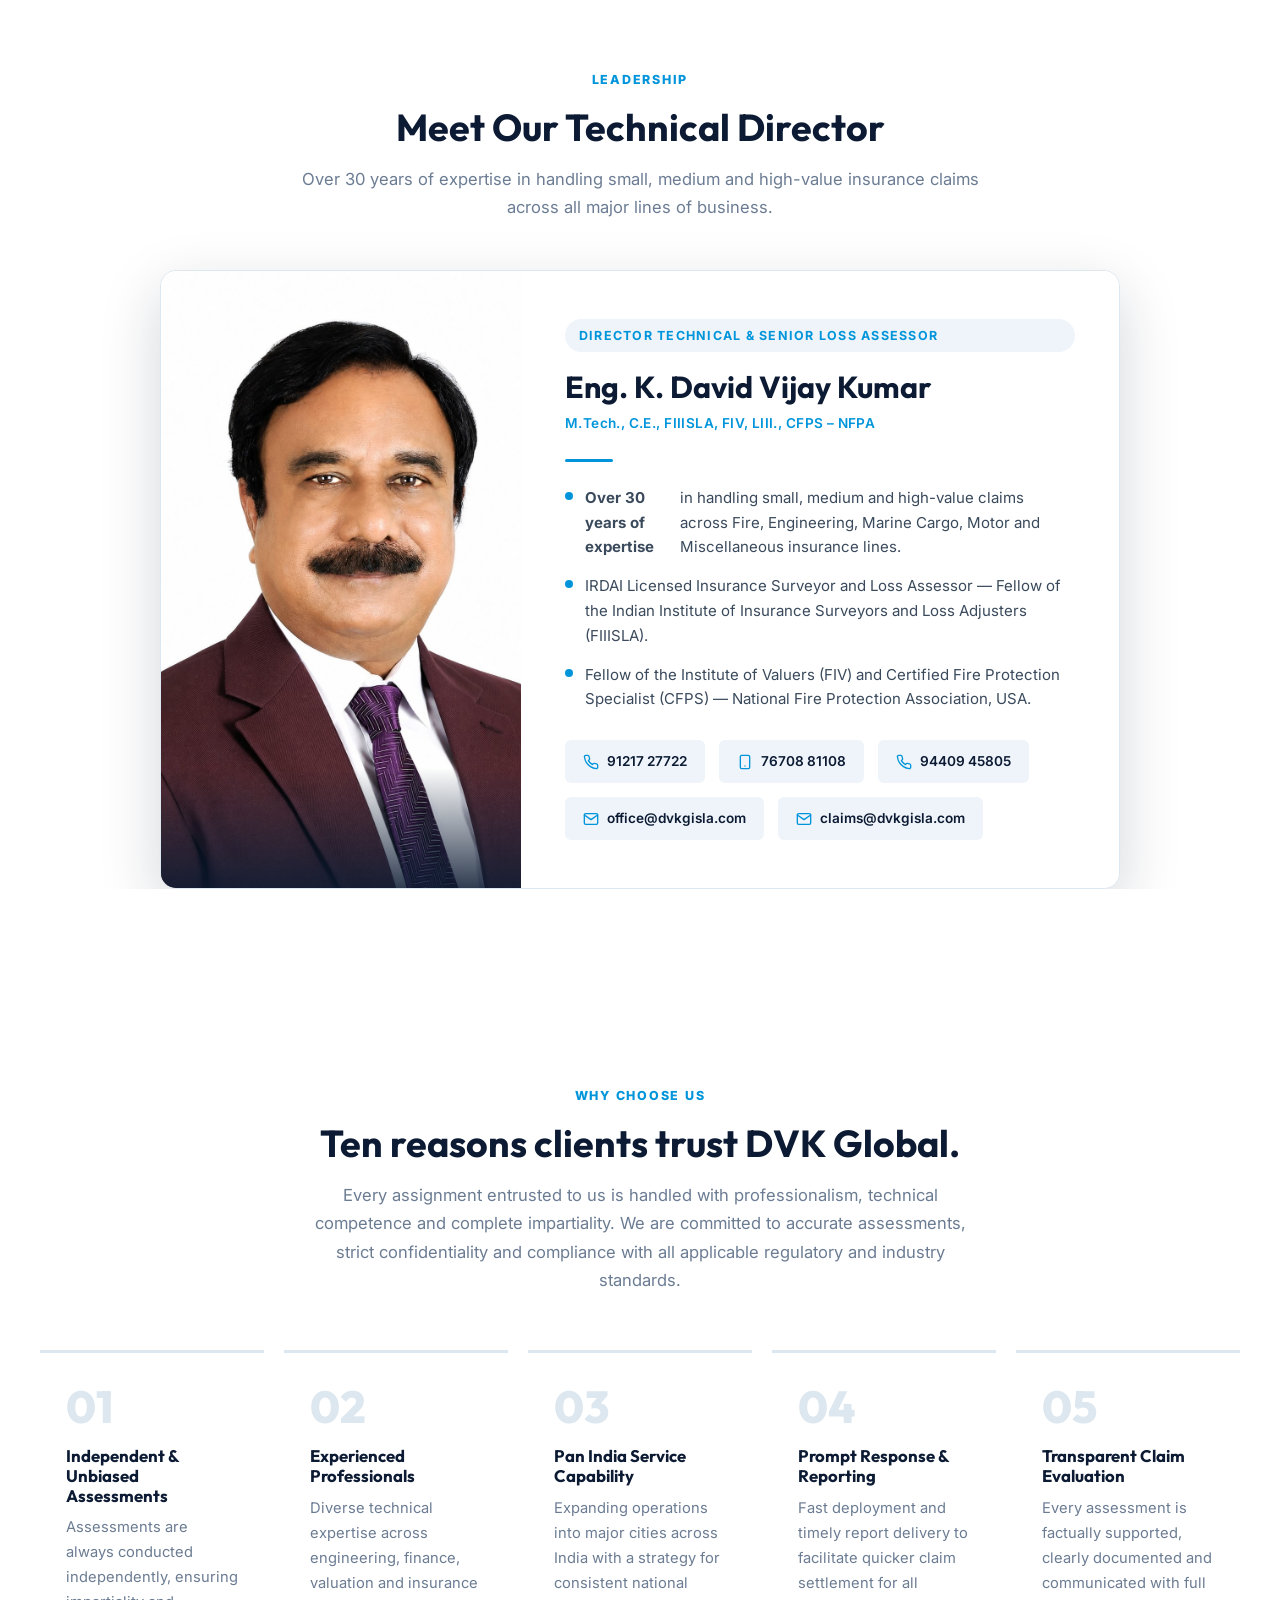
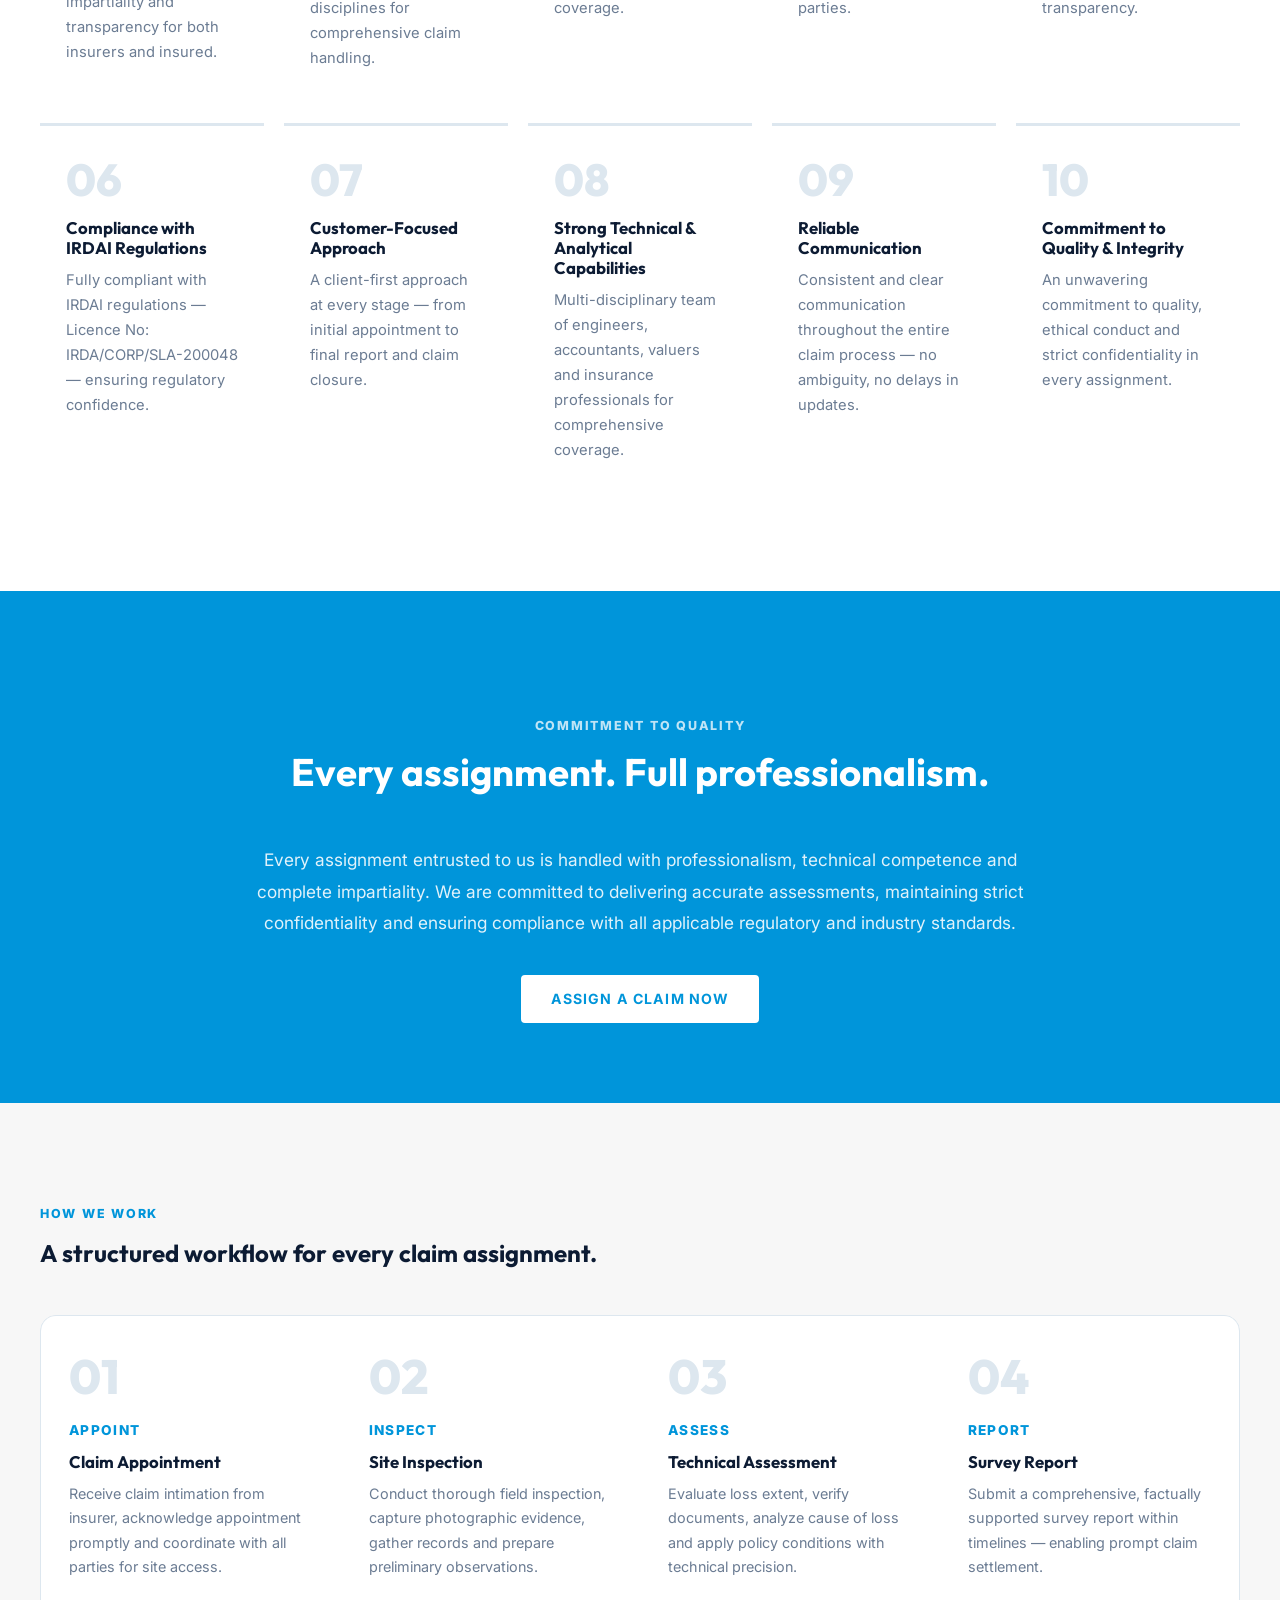
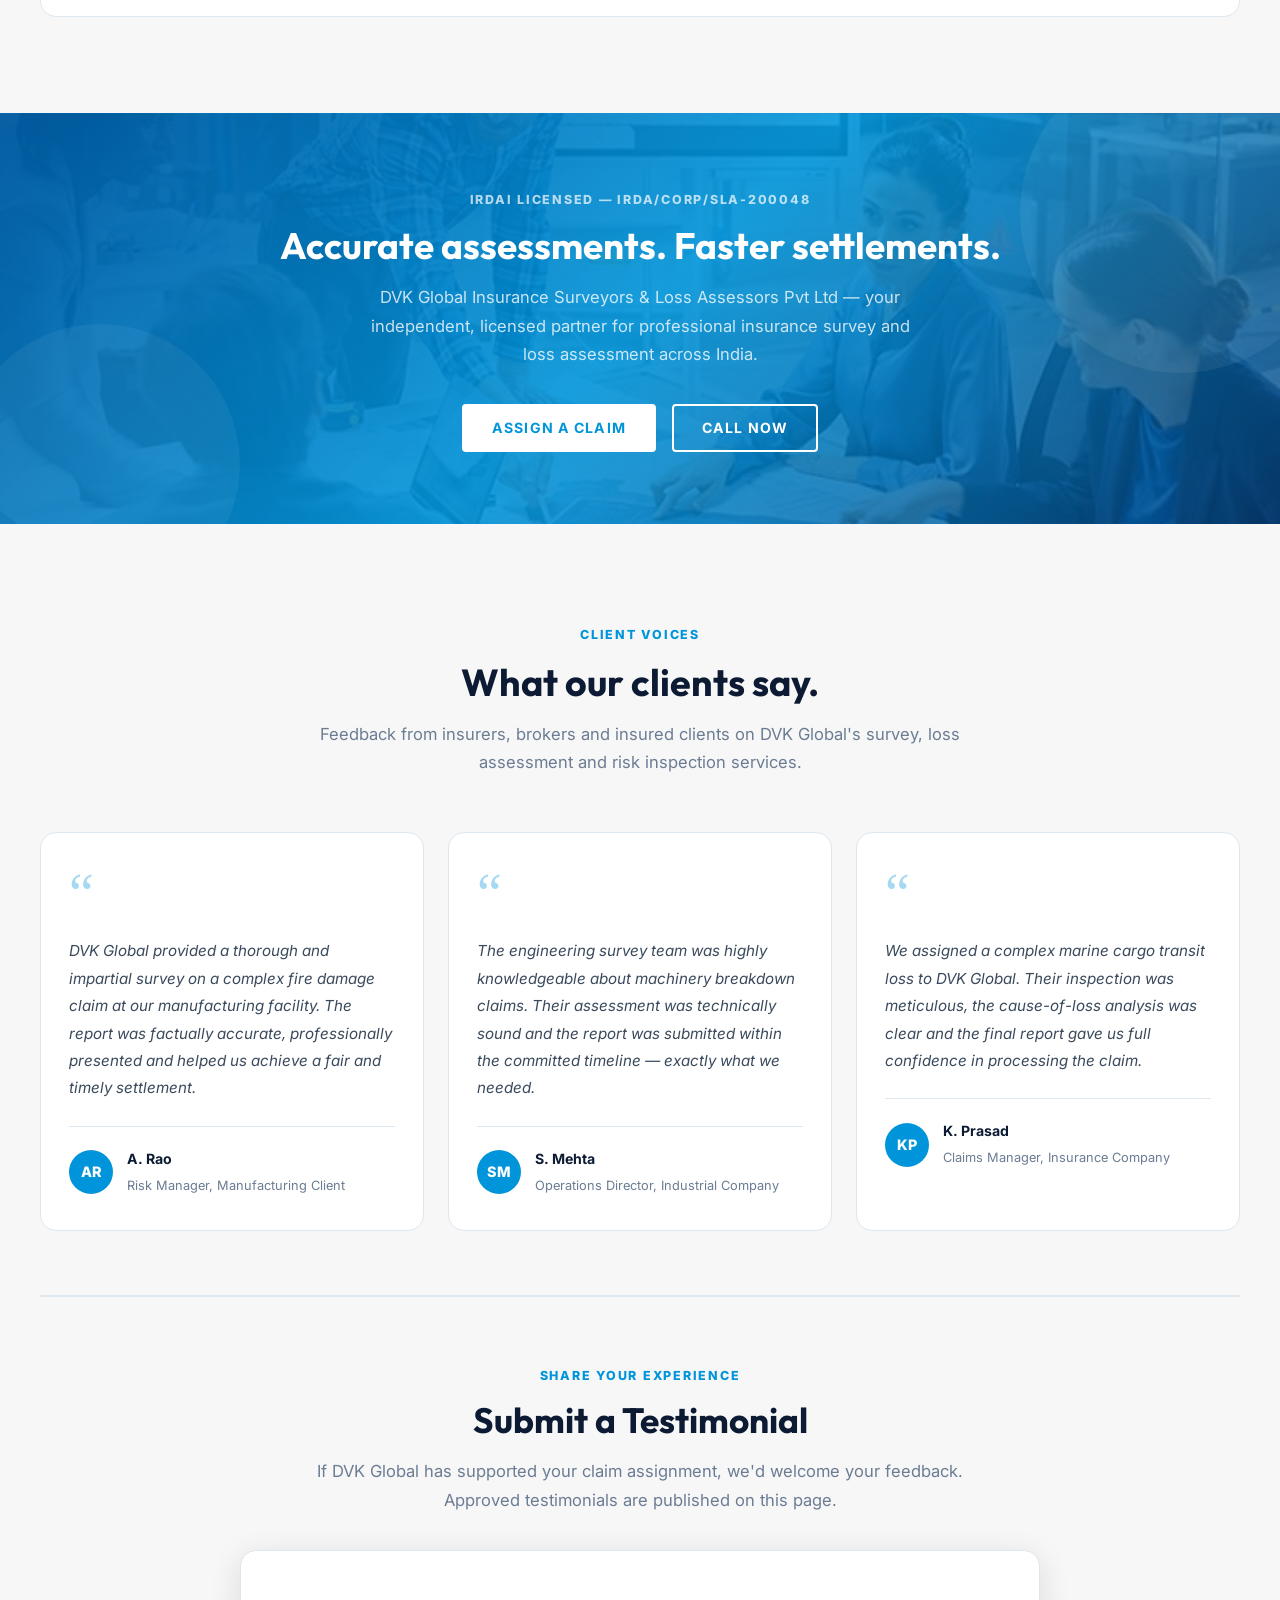
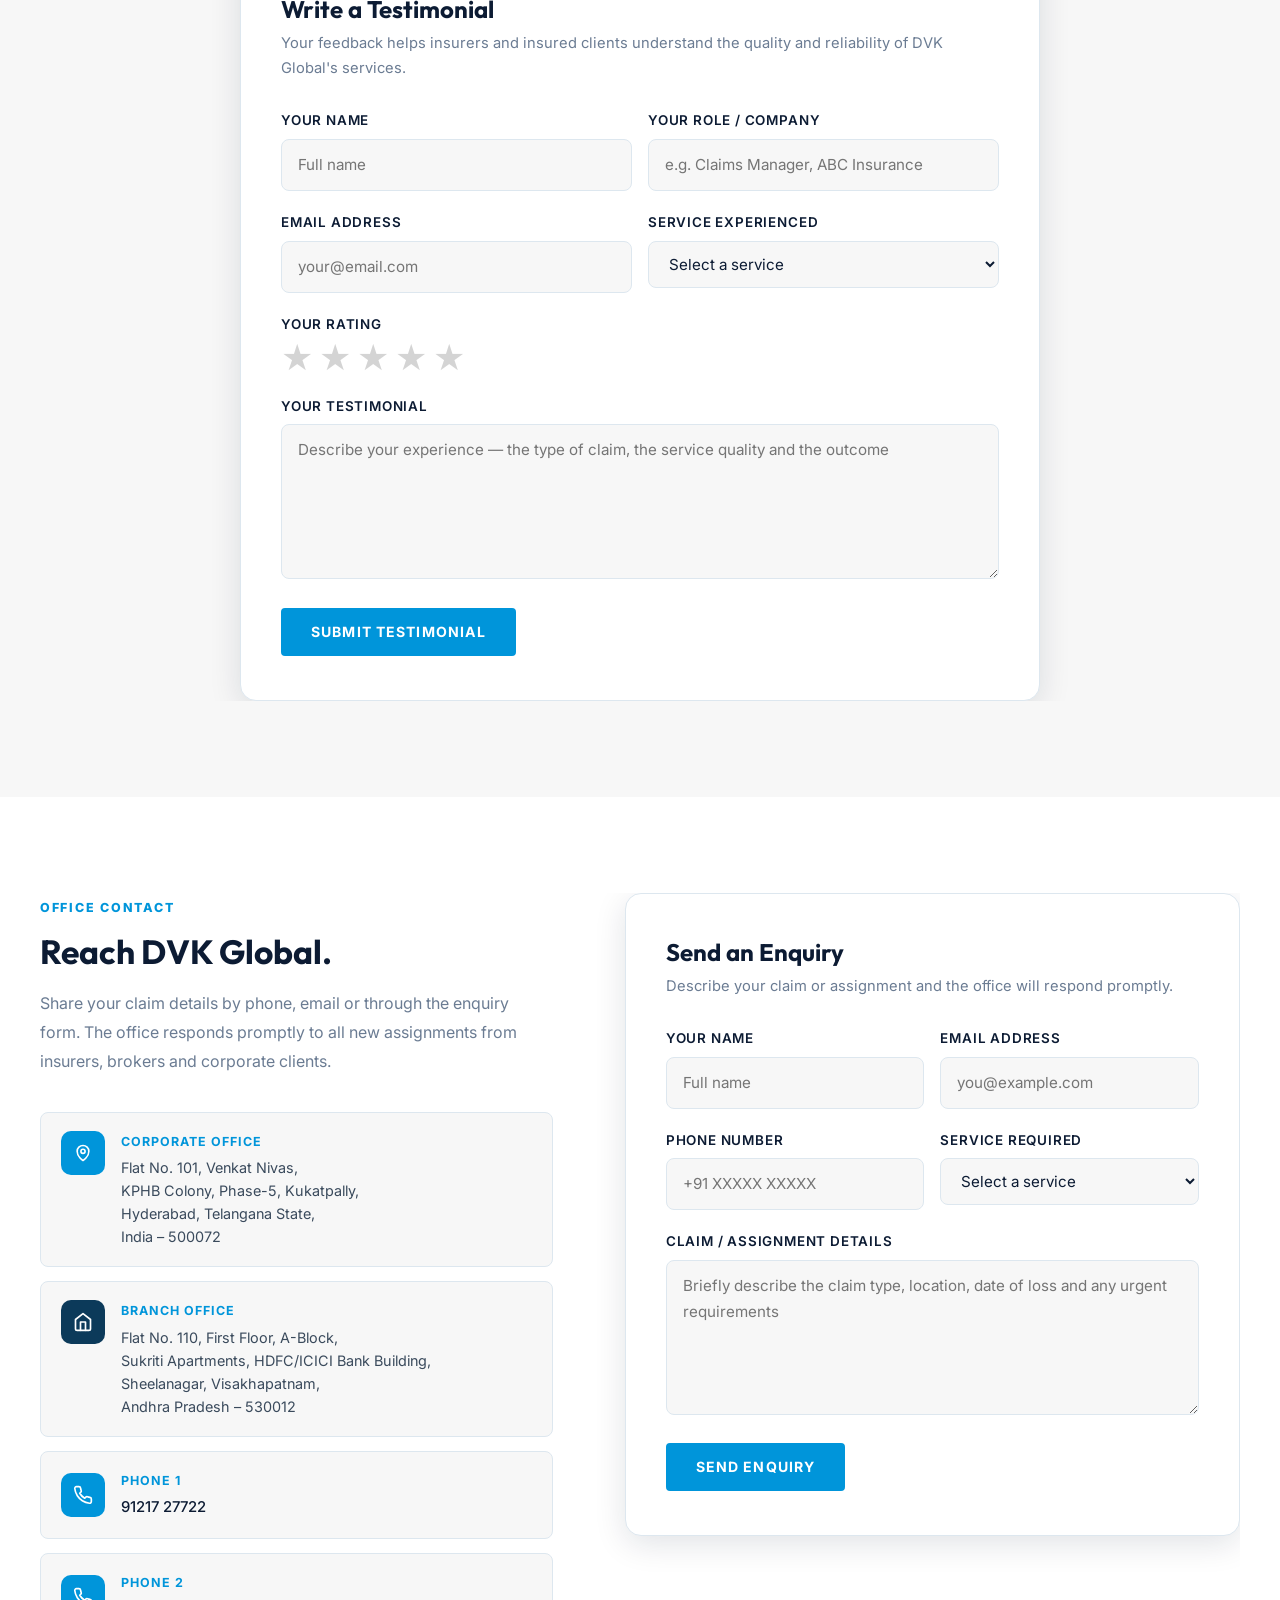
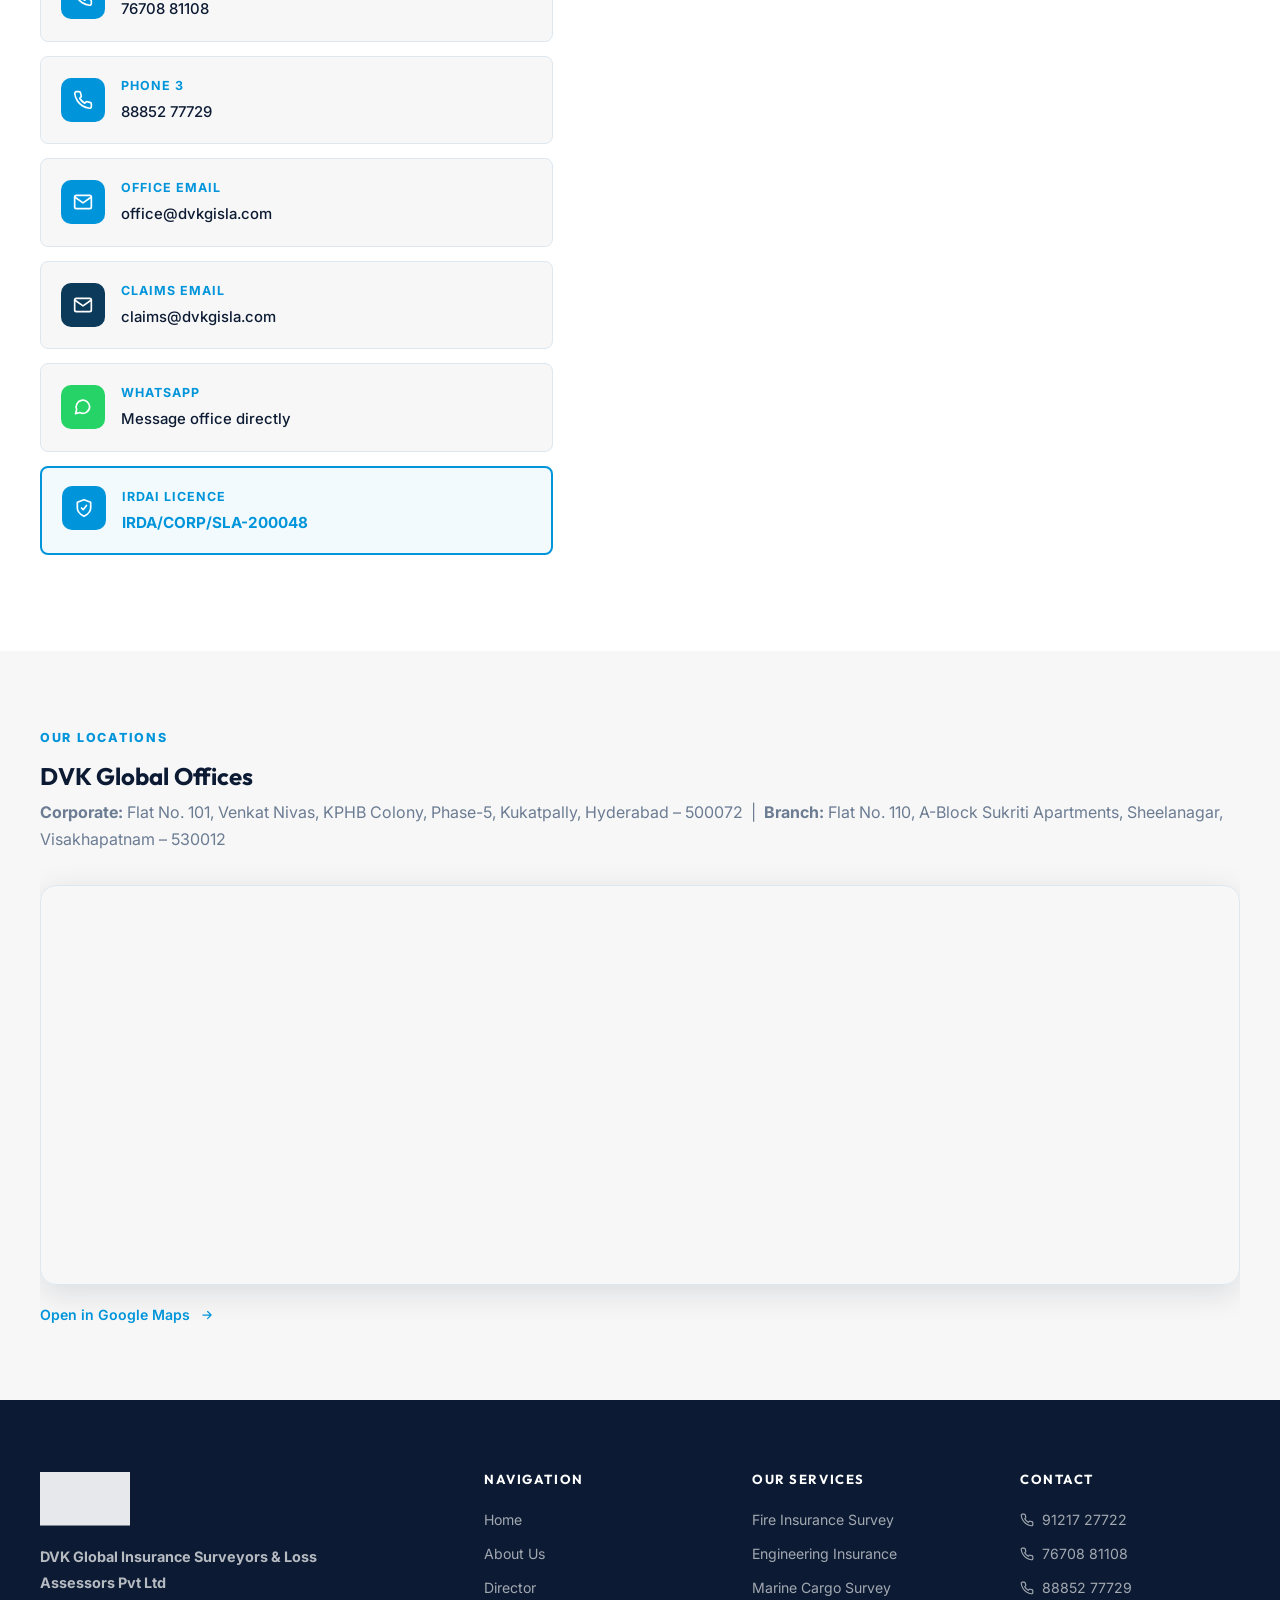
==== commit dd993545: "added nums and re-styled the service cards" ====
--- a/index.html
+++ b/index.html
@@ -372,98 +372,127 @@
         <div style="margin-bottom:12px;">
             <span class="kicker" style="color:var(--blue);">Core Insurance Lines</span>
         </div>
-        <div class="service-grid stagger-children" style="margin-bottom:48px;">
-            <article class="service-card" style="background-image: url('assets/images/loss-adjustment.jpg'); background-size: cover; background-position: center;">
-                <div class="service-card-mask"></div>
-                <div class="service-card-content">
-                    <div class="service-card-title-wrap">
-                        <div class="service-icon">
-                            <svg viewBox="0 0 24 24" fill="none" stroke="currentColor" stroke-width="2" stroke-linecap="round" stroke-linejoin="round">
-                                <path d="M3 21h12" />
-                                <path d="M5 21V5a2 2 0 0 1 2-2h8a2 2 0 0 1 2 2v6" />
-                                <path d="M8 7h2M8 11h2M8 15h2" />
-                                <path d="M14 21c2.5 0 4.5-2 4.5-4.5 0-2.5-3-5.5-3-5.5s-.5 2.5-1.5 3.5c-1 1-1.5 2.5-1.5 3.5c0 1.5 1 3 1.5 3Z" />
-                                <path d="M14 21c1 0 1.5-.8 1.5-1.5 0-.8-1-1.8-1-1.8s-.2 1-.8 1.3c-.6.3-.7 1-.7 1.5c0 .5.5.5 1 .5Z" />
-                            </svg>
+        <div class="stagger-children" style="margin-bottom:48px; display: flex; flex-direction: column; gap: 30px;">
+            <!-- Fire Insurance Row -->
+            <div class="service-row-layout">
+                <div class="service-row-img-wrap">
+                    <img src="assets/images/loss-adjustment.jpg" alt="Fire Insurance">
+                </div>
+                <div class="service-row-card-wrap">
+                    <article class="service-card">
+                        <div class="service-card-title-wrap">
+                            <div class="service-icon">
+                                <svg viewBox="0 0 24 24" fill="none" stroke="currentColor" stroke-width="2" stroke-linecap="round" stroke-linejoin="round">
+                                    <path d="M3 21h12" />
+                                    <path d="M5 21V5a2 2 0 0 1 2-2h8a2 2 0 0 1 2 2v6" />
+                                    <path d="M8 7h2M8 11h2M8 15h2" />
+                                    <path d="M14 21c2.5 0 4.5-2 4.5-4.5 0-2.5-3-5.5-3-5.5s-.5 2.5-1.5 3.5c-1 1-1.5 2.5-1.5 3.5c0 1.5 1 3 1.5 3Z" />
+                                    <path d="M14 21c1 0 1.5-.8 1.5-1.5 0-.8-1-1.8-1-1.8s-.2 1-.8 1.3c-.6.3-.7 1-.7 1.5c0 .5.5.5 1 .5Z" />
+                                </svg>
+                            </div>
+                            <h3>Fire Insurance</h3>
                         </div>
-                        <h3>Fire Insurance</h3>
-                    </div>
-                    <p>Assessment of property damage, stock losses, machinery losses and business interruption arising from fire and allied perils.</p>
-                </div>
-            </article>
-            <article class="service-card" style="background-image: url('assets/images/industrial-audit.jpg'); background-size: cover; background-position: center;">
-                <div class="service-card-mask"></div>
-                <div class="service-card-content">
-                    <div class="service-card-title-wrap">
-                        <div class="service-icon">
-                            <svg viewBox="0 0 24 24" fill="none" stroke="currentColor" stroke-width="2" stroke-linecap="round" stroke-linejoin="round">
-                                <circle cx="12" cy="12" r="9" />
-                                <path d="M12 3v2M12 19v2M3 12h2M19 12h2M5.6 5.6l1.4 1.4M17 17l1.4 1.4M5.6 18.4l1.4-1.4M17 7l1.4-1.4" />
-                                <path d="m16 8-6.5 6.5c-.8.8-2 .8-2.8 0s-.8-2 0-2.8L13.2 5.2" />
-                                <path d="M14.5 6.5c.5-.5 1.5-.7 2.2 0l1.3 1.3c.7.7.5 1.7 0 2.2L16 12" />
-                                <path d="M16.5 7.5s-.5.5-.5 1 .5.5 1 .5" />
-                            </svg>
+                        <p>Assessment of property damage, stock losses, machinery losses and business interruption arising from fire and allied perils.</p>
+                    </article>
+                </div>
+            </div>
+
+            <!-- Engineering Insurance Row -->
+            <div class="service-row-layout">
+                <div class="service-row-img-wrap">
+                    <img src="assets/images/industrial-audit.jpg" alt="Engineering Insurance">
+                </div>
+                <div class="service-row-card-wrap">
+                    <article class="service-card">
+                        <div class="service-card-title-wrap">
+                            <div class="service-icon">
+                                <svg viewBox="0 0 24 24" fill="none" stroke="currentColor" stroke-width="2" stroke-linecap="round" stroke-linejoin="round">
+                                    <circle cx="12" cy="12" r="9" />
+                                    <path d="M12 3v2M12 19v2M3 12h2M19 12h2M5.6 5.6l1.4 1.4M17 17l1.4 1.4M5.6 18.4l1.4-1.4M17 7l1.4-1.4" />
+                                    <path d="m16 8-6.5 6.5c-.8.8-2 .8-2.8 0s-.8-2 0-2.8L13.2 5.2" />
+                                    <path d="M14.5 6.5c.5-.5 1.5-.7 2.2 0l1.3 1.3c.7.7.5 1.7 0 2.2L16 12" />
+                                    <path d="M16.5 7.5s-.5.5-.5 1 .5.5 1 .5" />
+                                </svg>
+                            </div>
+                            <h3>Engineering Insurance</h3>
                         </div>
-                        <h3>Engineering Insurance</h3>
-                    </div>
-                    <p>Survey and evaluation of machinery breakdown, erection all risks, contractor's all risks, electronic equipment and industrial claims.</p>
-                </div>
-            </article>
-            <article class="service-card" style="background-image: url('assets/images/marine.png'); background-size: cover; background-position: center;">
-                <div class="service-card-mask"></div>
-                <div class="service-card-content">
-                    <div class="service-card-title-wrap">
-                        <div class="service-icon">
-                            <svg viewBox="0 0 24 24" fill="none" stroke="currentColor" stroke-width="2" stroke-linecap="round" stroke-linejoin="round">
-                                <rect x="6" y="8" width="5" height="4" />
-                                <rect x="13" y="8" width="5" height="4" />
-                                <rect x="9" y="4" width="6" height="4" />
-                                <path d="M2 13h20l-2 5H4L2 13Z" />
-                                <path d="M1 20c2 0 3-1 5-1s3 1 5 1 3-1 5-1 3 1 5 1 3-1 5-1" />
-                            </svg>
+                        <p>Survey and evaluation of machinery breakdown, erection all risks, contractor's all risks, electronic equipment and industrial claims.</p>
+                    </article>
+                </div>
+            </div>
+
+            <!-- Marine Cargo Row -->
+            <div class="service-row-layout">
+                <div class="service-row-img-wrap">
+                    <img src="assets/images/marine.png" alt="Marine Cargo">
+                </div>
+                <div class="service-row-card-wrap">
+                    <article class="service-card">
+                        <div class="service-card-title-wrap">
+                            <div class="service-icon">
+                                <svg viewBox="0 0 24 24" fill="none" stroke="currentColor" stroke-width="2" stroke-linecap="round" stroke-linejoin="round">
+                                    <rect x="6" y="8" width="5" height="4" />
+                                    <rect x="13" y="8" width="5" height="4" />
+                                    <rect x="9" y="4" width="6" height="4" />
+                                    <path d="M2 13h20l-2 5H4L2 13Z" />
+                                    <path d="M1 20c2 0 3-1 5-1s3 1 5 1 3-1 5-1 3 1 5 1 3-1 5-1" />
+                                </svg>
+                            </div>
+                            <h3>Marine Cargo</h3>
                         </div>
-                        <h3>Marine Cargo</h3>
-                    </div>
-                    <p>Inspection, supervision and assessment of transit losses involving imports, exports, inland transit and project cargo movements.</p>
-                </div>
-            </article>
-            <article class="service-card" style="background-image: url('assets/images/motorimg.jpg'); background-size: cover; background-position: center;">
-                <div class="service-card-mask"></div>
-                <div class="service-card-content">
-                    <div class="service-card-title-wrap">
-                        <div class="service-icon">
-                            <svg viewBox="0 0 24 24" fill="none" stroke="currentColor" stroke-width="2" stroke-linecap="round" stroke-linejoin="round">
-                                <path d="M7 6h10l1.5 4h-13L7 6Z" />
-                                <path d="M3 11h18c.6 0 1 .4 1 1v5c0 .6-.4 1-1 1H3c-.6 0-1-.4-1-1v-5c0-.6.4-1 1-1Z" />
-                                <rect x="4" y="13" width="3" height="2" rx="0.5" />
-                                <rect x="17" y="13" width="3" height="2" rx="0.5" />
-                                <path d="M9 14h6" />
-                                <rect x="5" y="18" width="2" height="2" />
-                                <rect x="17" y="18" width="2" height="2" />
-                            </svg>
+                        <p>Inspection, supervision and assessment of transit losses involving imports, exports, inland transit and project cargo movements.</p>
+                    </article>
+                </div>
+            </div>
+
+            <!-- Motor Insurance Row -->
+            <div class="service-row-layout">
+                <div class="service-row-img-wrap">
+                    <img src="assets/images/motorimg.jpg" alt="Motor Insurance">
+                </div>
+                <div class="service-row-card-wrap">
+                    <article class="service-card">
+                        <div class="service-card-title-wrap">
+                            <div class="service-icon">
+                                <svg viewBox="0 0 24 24" fill="none" stroke="currentColor" stroke-width="2" stroke-linecap="round" stroke-linejoin="round">
+                                    <path d="M7 6h10l1.5 4h-13L7 6Z" />
+                                    <path d="M3 11h18c.6 0 1 .4 1 1v5c0 .6-.4 1-1 1H3c-.6 0-1-.4-1-1v-5c0-.6.4-1 1-1Z" />
+                                    <rect x="4" y="13" width="3" height="2" rx="0.5" />
+                                    <rect x="17" y="13" width="3" height="2" rx="0.5" />
+                                    <path d="M9 14h6" />
+                                    <rect x="5" y="18" width="2" height="2" />
+                                    <rect x="17" y="18" width="2" height="2" />
+                                </svg>
+                            </div>
+                            <h3>Motor Insurance</h3>
                         </div>
-                        <h3>Motor Insurance</h3>
-                    </div>
-                    <p>Assessment of private, commercial, heavy vehicle and specialized motor claims with prompt on-site inspection and reporting.</p>
-                </div>
-            </article>
-            <article class="service-card" style="background-image: url('assets/images/hero_quality.jpg'); background-size: cover; background-position: center;">
-                <div class="service-card-mask"></div>
-                <div class="service-card-content">
-                    <div class="service-card-title-wrap">
-                        <div class="service-icon">
-                            <svg viewBox="0 0 24 24" fill="none" stroke="currentColor" stroke-width="2" stroke-linecap="round" stroke-linejoin="round">
-                                <rect x="3" y="3" width="18" height="12" rx="2" />
-                                <path d="M12 15v4M9 19h6" />
-                                <path d="M12 6s3 1 3 3v2c0 2-3 4-3 4s-3-2-3-4V9c0-2 3-3 3-3Z" />
-                                <path d="m10.5 9.5 1 1 2-2" />
-                            </svg>
+                        <p>Assessment of private, commercial, heavy vehicle and specialized motor claims with prompt on-site inspection and reporting.</p>
+                    </article>
+                </div>
+            </div>
+
+            <!-- Miscellaneous Insurance Row -->
+            <div class="service-row-layout">
+                <div class="service-row-img-wrap">
+                    <img src="assets/images/hero_quality.jpg" alt="Miscellaneous Insurance">
+                </div>
+                <div class="service-row-card-wrap">
+                    <article class="service-card">
+                        <div class="service-card-title-wrap">
+                            <div class="service-icon">
+                                <svg viewBox="0 0 24 24" fill="none" stroke="currentColor" stroke-width="2" stroke-linecap="round" stroke-linejoin="round">
+                                    <rect x="3" y="3" width="18" height="12" rx="2" />
+                                    <path d="M12 15v4M9 19h6" />
+                                    <path d="M12 6s3 1 3 3v2c0 2-3 4-3 4s-3-2-3-4V9c0-2 3-3 3-3Z" />
+                                    <path d="m10.5 9.5 1 1 2-2" />
+                                </svg>
+                            </div>
+                            <h3>Miscellaneous Insurance</h3>
                         </div>
-                        <h3>Miscellaneous Insurance</h3>
-                    </div>
-                    <p>Evaluation of liability, burglary, money, fidelity guarantee and other miscellaneous insurance claims with professional accuracy.</p>
-                </div>
-            </article>
+                        <p>Evaluation of liability, burglary, money, fidelity guarantee and other miscellaneous insurance claims with professional accuracy.</p>
+                    </article>
+                </div>
+            </div>
         </div>
 
         <!-- Specialized Services -->
@@ -630,7 +659,7 @@
         <div class="section-head" style="margin-bottom:48px;">
             <span class="kicker">Leadership</span>
             <h2>Meet Our Technical Director</h2>
-            <p>Over 15 years of expertise in handling small, medium and high-value insurance claims across all major lines of business.</p>
+            <p>Over 30 years of expertise in handling small, medium and high-value insurance claims across all major lines of business.</p>
         </div>
 
         <div class="director-card">
@@ -657,9 +686,17 @@
                         <svg viewBox="0 0 24 24"><rect x="5" y="2" width="14" height="20" rx="2" ry="2"/><line x1="12" y1="18" x2="12.01" y2="18"/></svg>
                         76708 81108
                     </a>
+                    <a href="tel:+919440945805" class="director-contact-link">
+                        <svg viewBox="0 0 24 24"><path d="M22 16.92v3a2 2 0 0 1-2.18 2 19.86 19.86 0 0 1-8.63-3.07 19.5 19.5 0 0 1-6-6A19.86 19.86 0 0 1 2.12 4.18 2 2 0 0 1 4.11 2h3a2 2 0 0 1 2 1.72 12.84 12.84 0 0 0 .7 2.81 2 2 0 0 1-.45 2.11L8.09 9.91a16 16 0 0 0 6 6l1.27-1.27a2 2 0 0 1 2.11-.45 12.84 12.84 0 0 0 2.81.7A2 2 0 0 1 22 16.92Z"/></svg>
+                        94409 45805
+                    </a>
                     <a href="mailto:office@dvkgisla.com" class="director-contact-link">
                         <svg viewBox="0 0 24 24"><path d="M4 4h16a2 2 0 0 1 2 2v12a2 2 0 0 1-2 2H4a2 2 0 0 1-2-2V6a2 2 0 0 1 2-2Z"/><path d="m22 6-10 7L2 6"/></svg>
                         office@dvkgisla.com
+                    </a>
+                    <a href="mailto:claims@dvkgisla.com" class="director-contact-link">
+                        <svg viewBox="0 0 24 24"><path d="M4 4h16a2 2 0 0 1 2 2v12a2 2 0 0 1-2 2H4a2 2 0 0 1-2-2V6a2 2 0 0 1 2-2Z"/><path d="m22 6-10 7L2 6"/></svg>
+                        claims@dvkgisla.com
                     </a>
                 </div>
             </div>
--- a/css/styles.css
+++ b/css/styles.css
@@ -930,7 +930,7 @@
 }
 
 .service-card:hover .service-card-mask {
-    background-color: rgba(255, 255, 255, 0.40);
+    background-color: rgba(255, 255, 255, 0.20);
 }
 
 .service-card-content {
@@ -2331,4 +2331,87 @@
     font-size: 1.05rem;
     margin-bottom: 0;
     line-height: 1.3;
+}
+
+/* ── Redesigned Service Card Row Layout (Left Image, Right Content Card) ── */
+.service-row-layout {
+    display: flex;
+    align-items: stretch;
+    gap: 28px;
+    margin-bottom: 36px;
+}
+
+.service-row-img-wrap {
+    flex: 0 0 38%;
+    border-radius: var(--radius-lg);
+    overflow: hidden;
+    box-shadow: var(--shadow-md);
+    border: 1px solid var(--border);
+    position: relative;
+}
+
+.service-row-img-wrap img {
+    width: 100%;
+    height: 100%;
+    object-fit: cover;
+    display: block;
+}
+
+.service-row-card-wrap {
+    flex: 1;
+}
+
+.service-row-card-wrap .service-card {
+    background-color: var(--white);
+    border: 1px solid var(--border);
+    border-radius: var(--radius-lg);
+    padding: 36px 30px;
+    height: 100%;
+    display: flex;
+    flex-direction: column;
+    justify-content: center;
+    position: relative;
+    overflow: hidden;
+    box-shadow: var(--shadow-sm);
+    transition: transform var(--transition), box-shadow var(--transition), border-color var(--transition);
+}
+
+.service-row-card-wrap .service-card::before {
+    content: '';
+    position: absolute;
+    top: 0; left: 0; right: 0;
+    height: 4px;
+    background: linear-gradient(90deg, var(--blue), var(--blue-dark));
+    transform: scaleX(0);
+    transform-origin: left;
+    transition: transform var(--transition);
+    z-index: 3;
+}
+
+.service-row-card-wrap .service-card:hover {
+    transform: translateY(-5px);
+    box-shadow: var(--shadow-lg);
+    border-color: rgba(0, 149, 218, 0.35);
+}
+
+.service-row-card-wrap .service-card:hover::before {
+    transform: scaleX(1);
+}
+
+.service-row-card-wrap .service-card:hover h3, 
+.service-row-card-wrap .service-card:hover p {
+    text-shadow: none !important;
+}
+
+@media (max-width: 768px) {
+    .service-row-layout {
+        flex-direction: column;
+        gap: 16px;
+        margin-bottom: 28px;
+    }
+    .service-row-img-wrap {
+        flex: none;
+        width: 100%;
+        height: 200px;
+    }
 }
